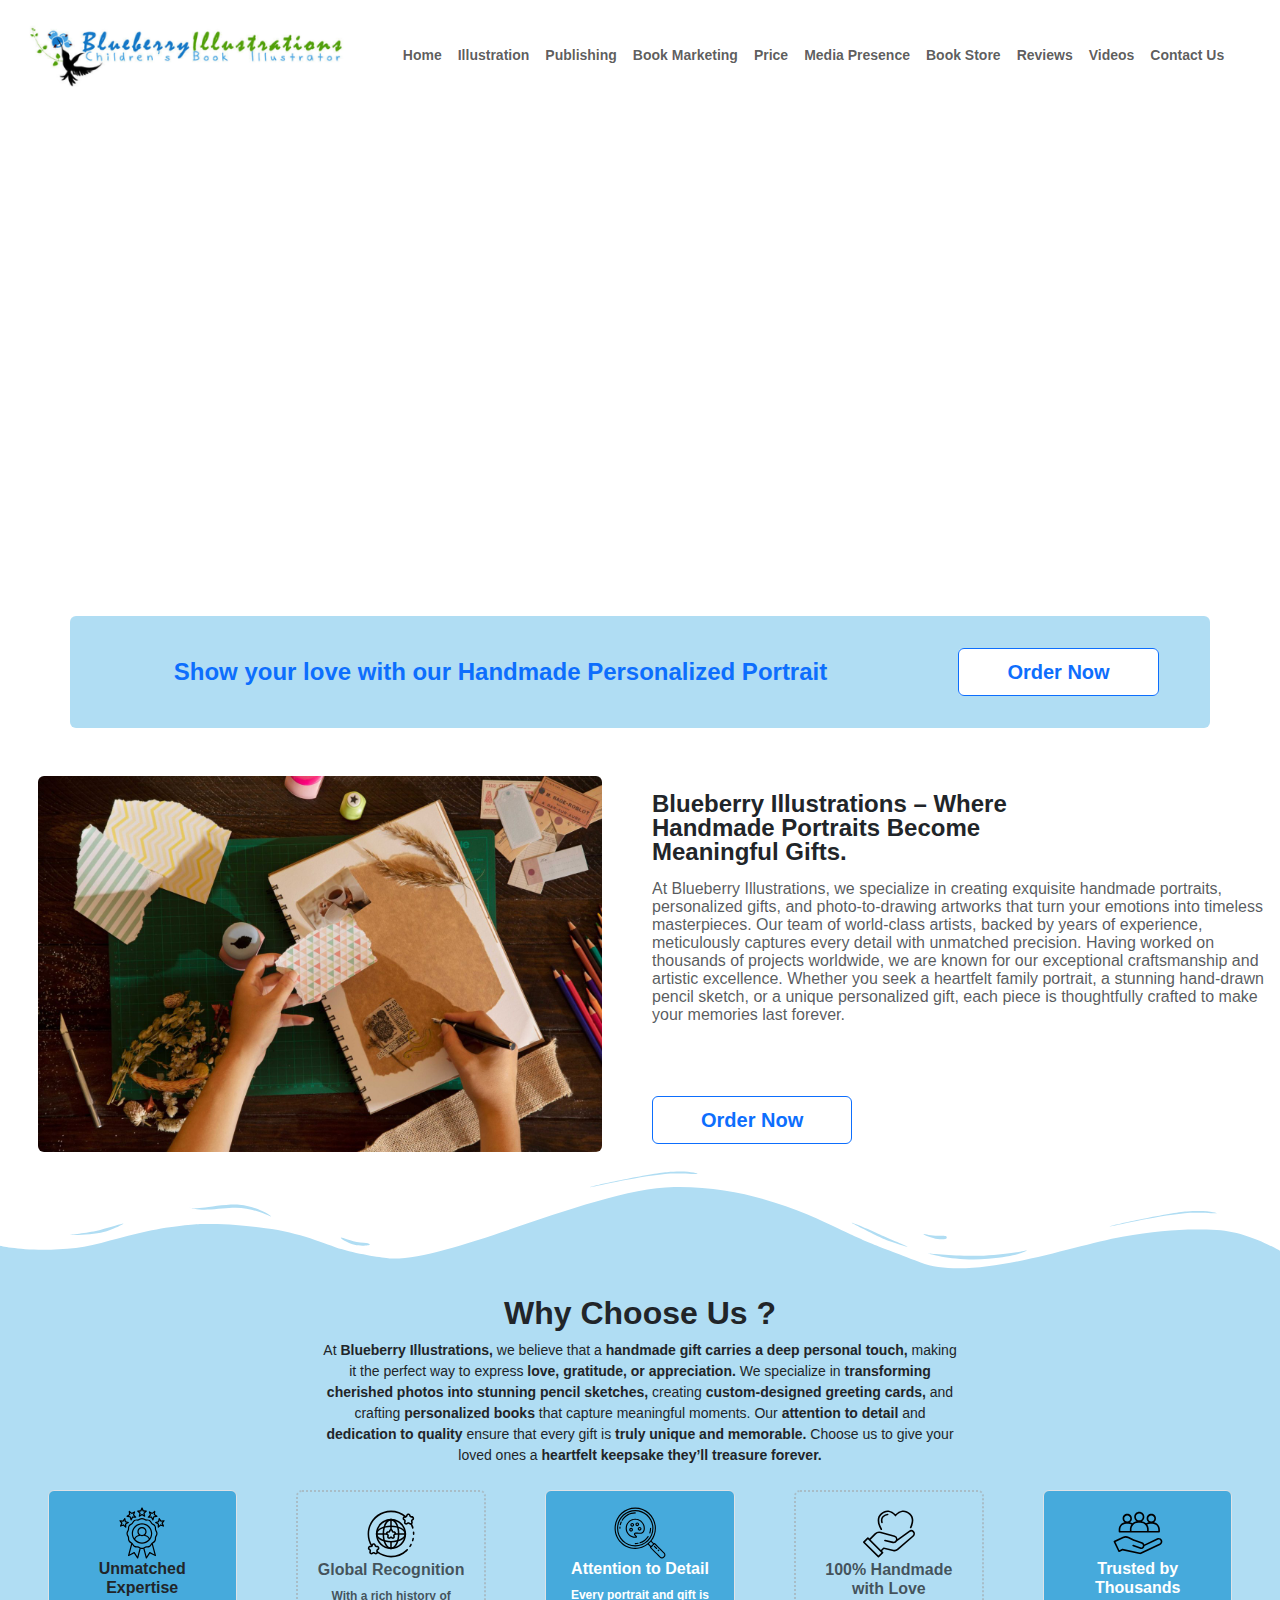
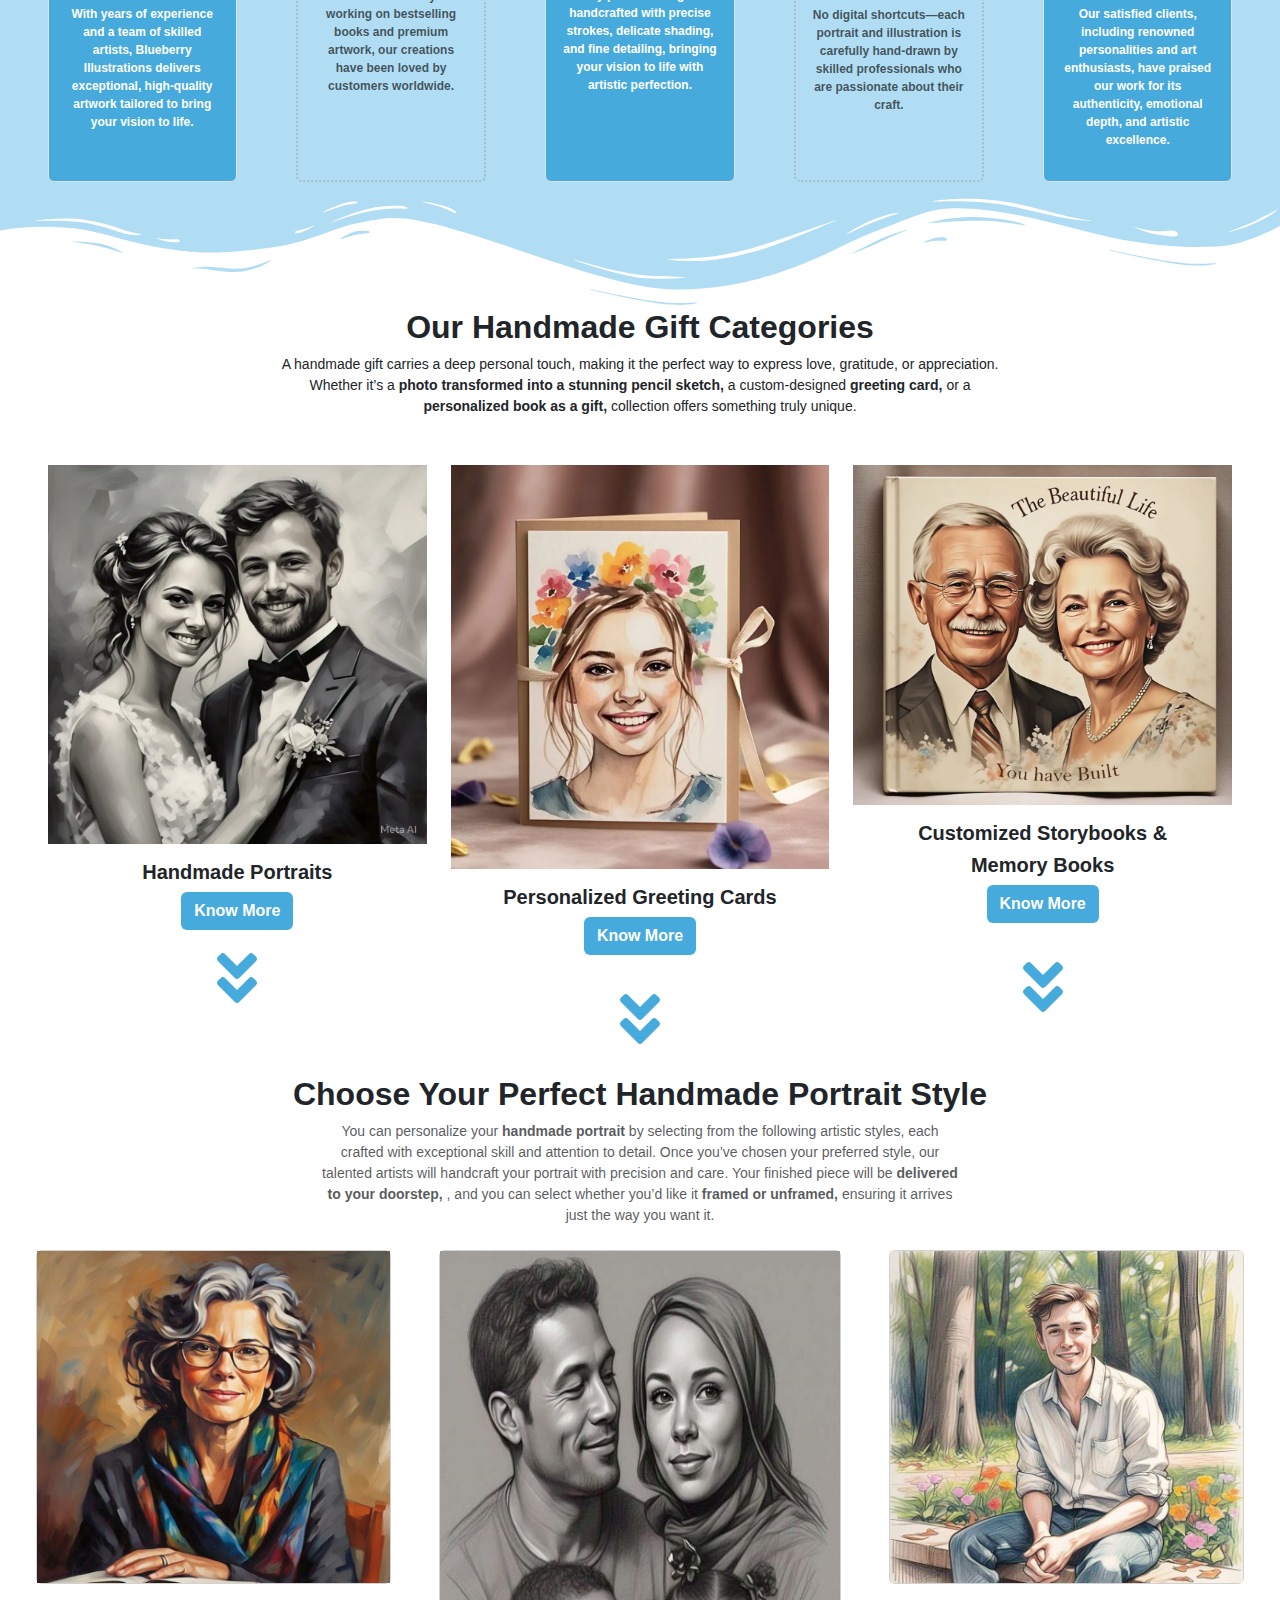
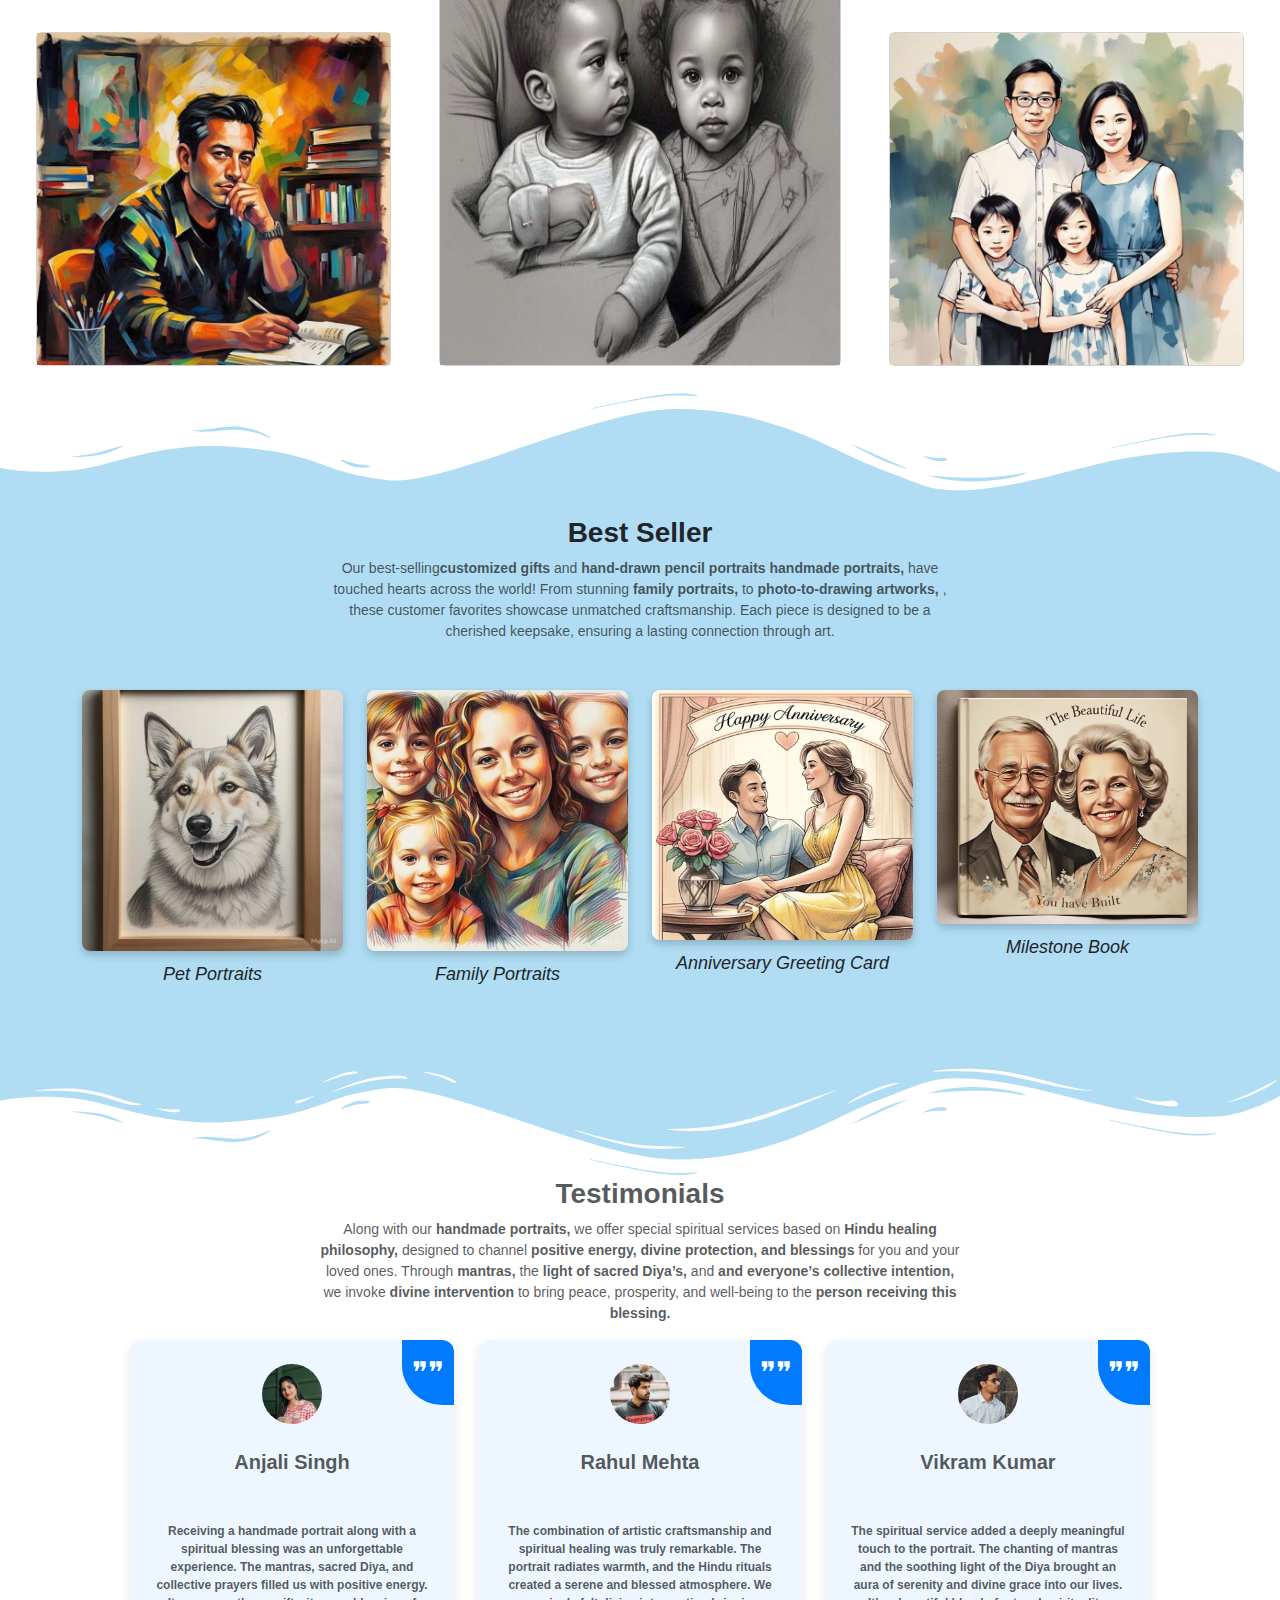
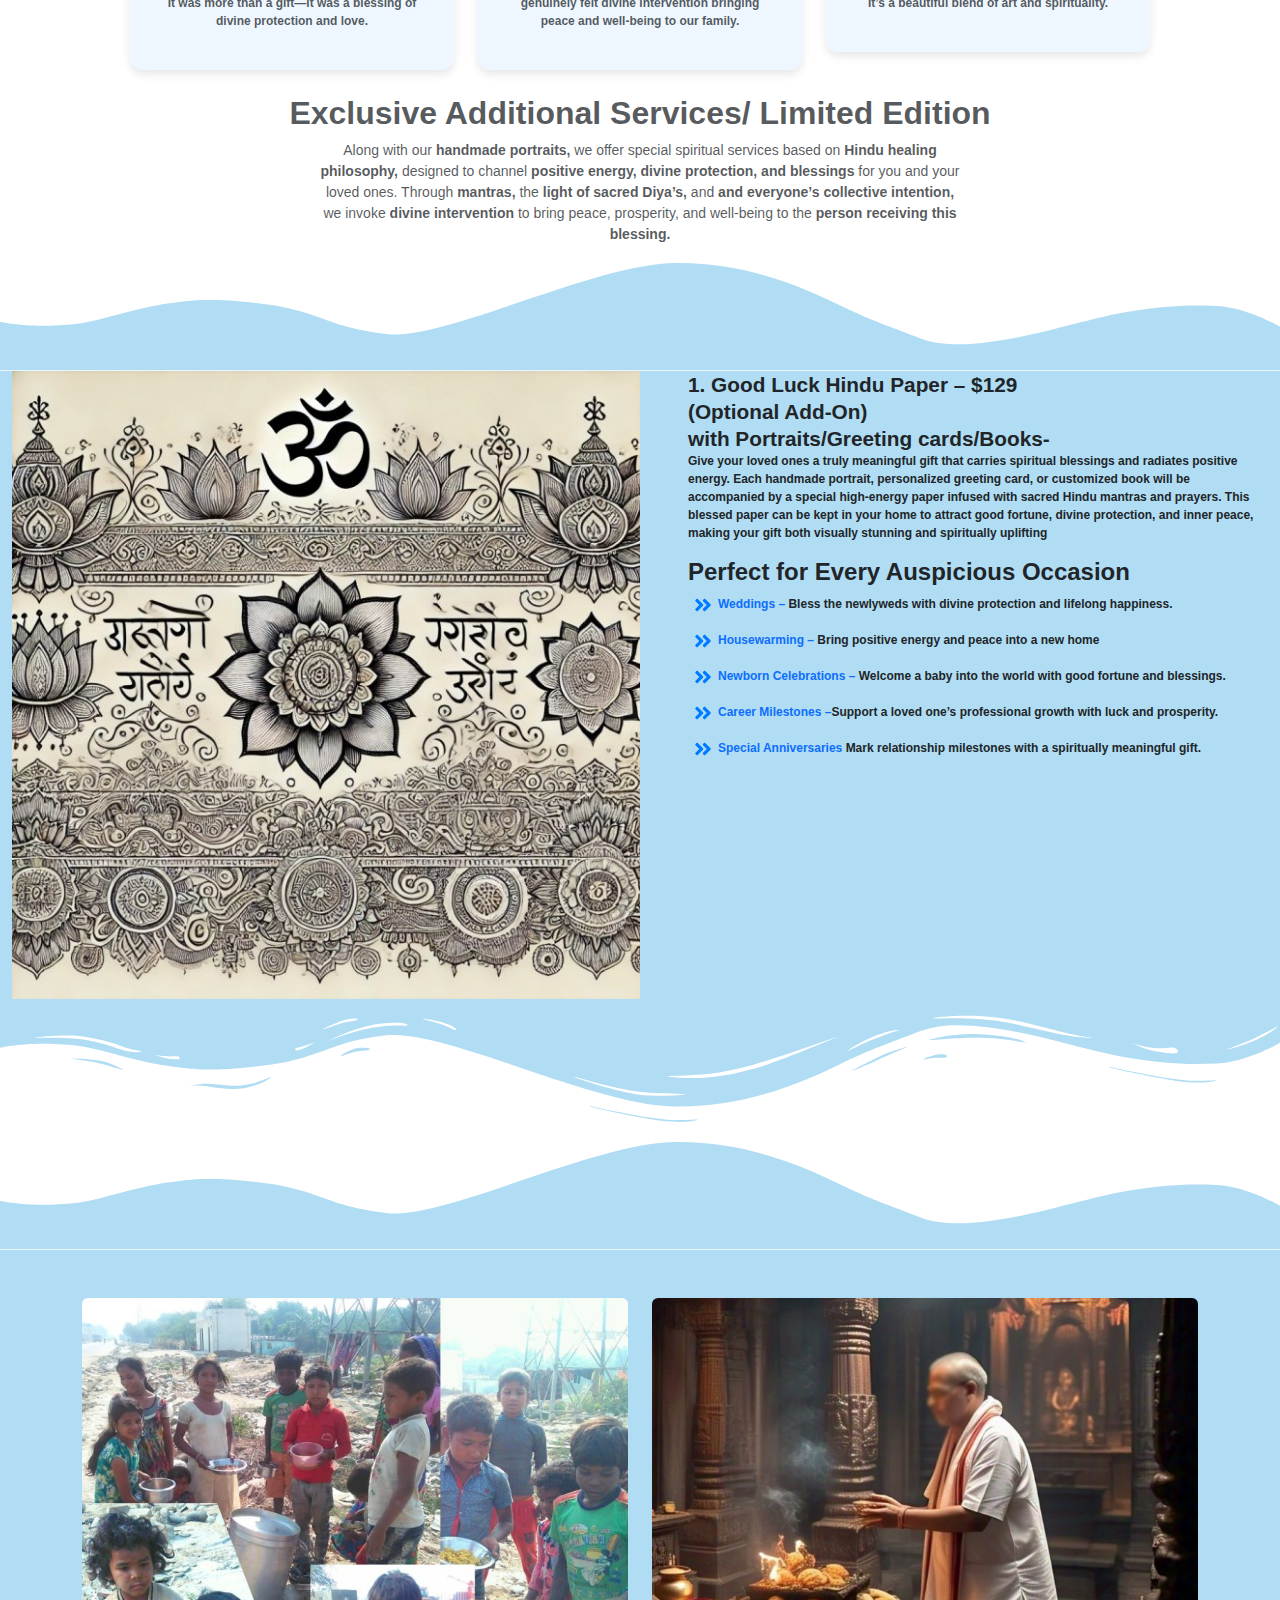
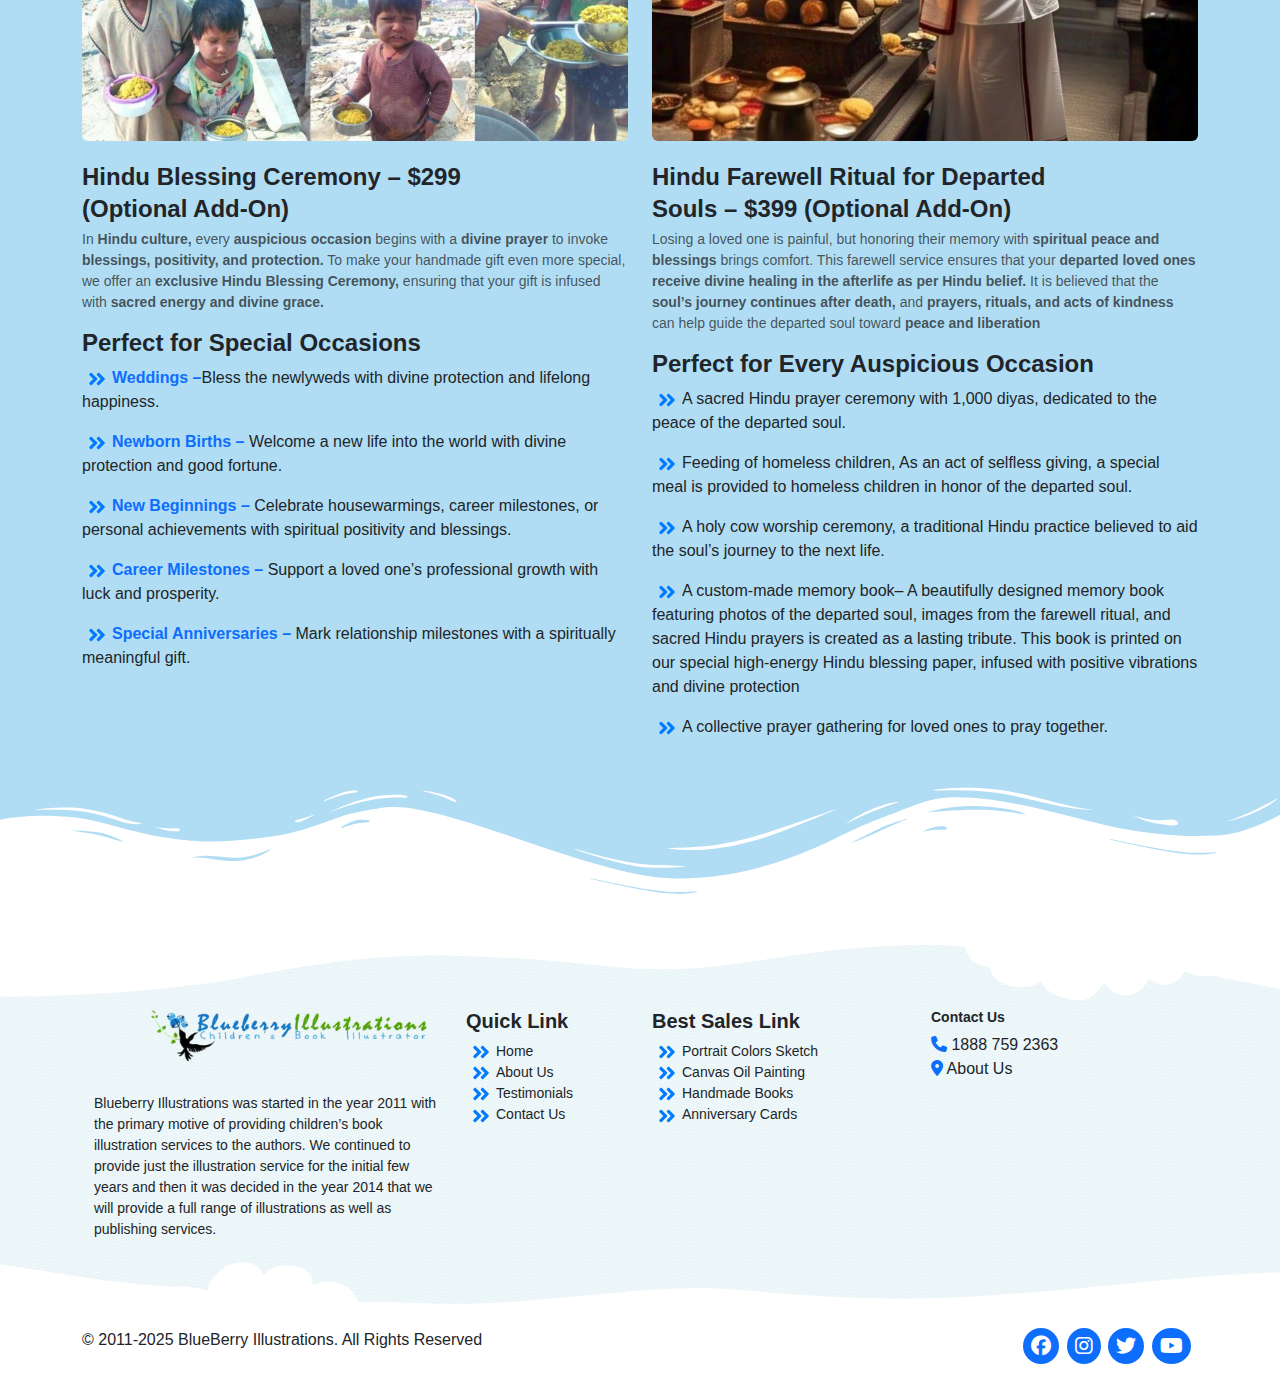
==== index.html @ 6e215ac4 "Initial lastest commit" ====
<!DOCTYPE html>
<html lang="en">

<head>
    <meta charset="UTF-8">
    <meta name="viewport" content="width=device-width, initial-scale=1.0">
    <title>Responsive Navbar & Sidebar</title>

    <!-- Bootstrap CSS -->
    <link rel="stylesheet" href="style.css">
    <link href="https://cdn.jsdelivr.net/npm/bootstrap@5.3.0/dist/css/bootstrap.min.css" rel="stylesheet">
    <link rel="stylesheet" href="https://cdnjs.cloudflare.com/ajax/libs/font-awesome/6.7.2/css/all.min.css">
    <style>
        .logo {
            width: 27%;
            height: auto;
        }

        @media (max-width: 768px) {
            .logo {
                width: 180px;
                /* Smaller Logo for Mobile */
            }
        }
    </style>
</head>

<body>

    <header>
        <!-- Navbar -->
        <nav class="navbar navbar-expand-lg navbar-light">
            <div class="container-fluid">
                <!-- Sidebar Toggle Button for Mobile -->
                <button class="btn  d-lg-none" type="button" data-bs-toggle="offcanvas"
                    data-bs-target="#sidebar">
                    <i class="fas fa-bars"></i>
                </button>

                <!-- Logo -->
                <img src="./buleberryimage/logo-normal.png" class="logo ms-2" alt="Logo">

                <!-- Navbar Items (Desktop) -->
                <div class="collapse navbar-collapse d-flex justify-content-evenly d-none ">
                    <ul class="navbar-nav">
                        <li class="nav-item"><a class="nav-link" href="#">Home</a></li>
                        <li class="nav-item"><a class="nav-link" href="#">Illustration</a></li>
                        <li class="nav-item"><a class="nav-link" href="#">Publishing</a></li>
                        <li class="nav-item"><a class="nav-link" href="#">Book Marketing</a></li>
                        <li class="nav-item"><a class="nav-link" href="#">Price</a></li>
                        <li class="nav-item"><a class="nav-link" href="#">Media Presence</a></li>
                        <li class="nav-item"><a class="nav-link" href="#">Book Store</a></li>
                        <li class="nav-item"><a class="nav-link" href="#">Reviews</a></li>
                        <li class="nav-item"><a class="nav-link" href="#">Videos</a></li>
                        <li class="nav-item"><a class="nav-link" href="#">Contact Us</a></li>
                    </ul>
                </div>
            </div>
        </nav>
    </header>

    <!-- Offcanvas Sidebar (Mobile) -->
    <div class="offcanvas offcanvas-start" tabindex="-1" id="sidebar">
        <div class="offcanvas-header">
            <h5 class="offcanvas-title">Menu</h5>
            <button type="button" class="btn-close" data-bs-dismiss="offcanvas"></button>
        </div>
        <div class="offcanvas-body 
        ">
            <ul class="navbar-nav rtyui">
                <li class="nav-item"><a class="nav-link" href="#">Home</a></li>
                <li class="nav-item"><a class="nav-link" href="#">Illustration</a></li>
                <li class="nav-item"><a class="nav-link" href="#">Publishing</a></li>
                <li class="nav-item"><a class="nav-link" href="#">Book Marketing</a></li>
                <li class="nav-item"><a class="nav-link" href="#">Price</a></li>
                <li class="nav-item"><a class="nav-link" href="#">Media Presence</a></li>
                <li class="nav-item"><a class="nav-link" href="#">Book Store</a></li>
                <li class="nav-item"><a class="nav-link" href="#">Reviews</a></li>
                <li class="nav-item"><a class="nav-link" href="#">Videos</a></li>
                <li class="nav-item"><a class="nav-link" href="#">Contact Us</a></li>
            </ul>
        </div>
    </div>
    <section class="videosectionbanner">
        <div class="container videoheight">
            <div class="row justify-content-center h-100">
                <div class="col-lg-10 ">
                    <iframe src="https://www.youtube.com/embed/0H2rdPV2u3o?si=puuB537MhxuRt3Rh"
                        class="w-100 h-100 roundedtop" frameborder="0" allowfullscreen>
                    </iframe>
                </div>
            </div>
        </div>
    </section>
    <section class="Personalized container rounded ">
        <div class="container Personalized rounded  mt-4">
            <div class="row  py-3">
                <div class="col-lg-9 d-flex justify-content-center align-items-center text-primary  py-3 ">
                    <span class="text-start  fw-bold">
                        Show your love with our Handmade Personalized Portrait
                    </span>
                </div>
                <div class="col-lg-3 d-flex justify-content-center py-3 align-items-center">
                    <span class="bg-white rounded">
                        <button type="button" class="btn btn-outline-primary  px-5 py-2 fw-bold fs-5">Order
                            Now</button>

                    </span>
                </div>
            </div>

        </div>
    </section>

    <section class="Blueberry Illustrations ">
        <div class="container-fluid pt-5">
            <div class=" mb-3">
                <div class="row ">
                    <div class="col-md-6 Blueberryheight d-flex justify-content-center">
                        <div class="col-lg-11"><img
                                src="./buleberryimage/person-scrapbooking-home-1-scaled-1-1536x1024.jpg"
                                class="img-fluid h-100 rounded" alt="..."></div>

                    </div>
                    <div class="col-md-6 col-sm-12 Blueberryheight Blueberryheightsec position-relative">
                        <div class="card-body pt-3 ">
                            <section class="Blueberrytext">Blueberry Illustrations – Where</section>
                            <section class="Blueberrytext"> Handmade Portraits Become </section>
                            <section class="Blueberrytext">Meaningful Gifts.</section>
                            <p class="card-text Blueberryparghap  text-muted pt-3">At Blueberry Illustrations, we
                                specialize in
                                creating exquisite handmade portraits, personalized
                                gifts,
                                and photo-to-drawing artworks that turn your emotions into timeless masterpieces. Our
                                team of
                                world-class artists,
                                backed by years of experience, meticulously captures every detail with unmatched
                                precision.
                                Having worked on thousands
                                of projects worldwide, we are known for our exceptional craftsmanship and artistic
                                excellence.
                                Whether you seek a heartfelt
                                family portrait, a stunning hand-drawn pencil sketch, or a unique personalized gift,
                                each piece
                                is thoughtfully crafted to
                                make your memories last forever.</p>
                            <span> <button type="button"
                                    class="btn btn-outline-primary  px-5 py-2 fw-bold fs-5 position-absolute bottom-0 text-nowrap mb-2">Order
                                    Now</button></span>


                        </div>
                    </div>
                </div>
            </div>
        </div>
    </section>
    <div>


        <svg class="position-relative " xmlns="http://www.w3.org/2000/svg" viewBox="0 0 283.5 27.8"
            preserveAspectRatio="none" style="transform: scaleY(-1); top: 1;">
            <path class="elementor-shape-fill "
                d="M283.5,9.7c0,0-7.3,4.3-14,4.6c-6.8,0.3-12.6,0-20.9-1.5c-11.3-2-33.1-10.1-44.7-5.7s-12.1,4.6-18,7.4c-6.6,3.2-20,9.6-36.6,9.3C131.6,23.5,99.5,7.2,86.3,8c-1.4,0.1-6.6,0.8-10.5,2c-3.8,1.2-9.4,3.8-17,4.7c-3.2,0.4-8.3,1.1-14.2,0.9c-1.5-0.1-6.3-0.4-12-1.6c-5.7-1.2-11-3.1-15.8-3.7C6.5,9.2,0,10.8,0,10.8V0h283.5V9.7z">
            </path>

            <path class="elementor-shape-fill"
                d="M269.6,18c-0.1-0.1-4.6,0.3-7.2,0c-7.3-0.7-17-3.2-16.6-2.9c0.4,0.3,13.7,3.1,17,3.3	C267.7,18.8,269.7,18,269.6,18z">
            </path>
            <path class="elementor-shape-fill"
                d="M227.4,9.8c-0.2-0.1-4.5-1-9.5-1.2c-5-0.2-12.7,0.6-12.3,0.5c0.3-0.1,5.9-1.8,13.3-1.2	S227.6,9.9,227.4,9.8z">
            </path>
            <path class="elementor-shape-fill"
                d="M204.5,13.4c-0.1-0.1,2-1,3.2-1.1c1.2-0.1,2,0,2,0.3c0,0.3-0.1,0.5-1.6,0.4	C206.4,12.9,204.6,13.5,204.5,13.4z">
            </path>
            <path class="elementor-shape-fill"
                d="M201,10.6c0-0.1-4.4,1.2-6.3,2.2c-1.9,0.9-6.2,3.1-6.1,3.1c0.1,0.1,4.2-1.6,6.3-2.6	S201,10.7,201,10.6z">
            </path>
            <path class="elementor-shape-fill"
                d="M154.5,26.7c-0.1-0.1-4.6,0.3-7.2,0c-7.3-0.7-17-3.2-16.6-2.9c0.4,0.3,13.7,3.1,17,3.3	C152.6,27.5,154.6,26.8,154.5,26.7z">
            </path>
            <path class="elementor-shape-fill"
                d="M41.9,19.3c0,0,1.2-0.3,2.9-0.1c1.7,0.2,5.8,0.9,8.2,0.7c4.2-0.4,7.4-2.7,7-2.6	c-0.4,0-4.3,2.2-8.6,1.9c-1.8-0.1-5.1-0.5-6.7-0.4S41.9,19.3,41.9,19.3z">
            </path>
            <path class="elementor-shape-fill"
                d="M75.5,12.6c0.2,0.1,2-0.8,4.3-1.1c2.3-0.2,2.1-0.3,2.1-0.5c0-0.1-1.8-0.4-3.4,0	C76.9,11.5,75.3,12.5,75.5,12.6z">
            </path>
            <path class="elementor-shape-fill"
                d="M15.6,13.2c0-0.1,4.3,0,6.7,0.5c2.4,0.5,5,1.9,5,2c0,0.1-2.7-0.8-5.1-1.4	C19.9,13.7,15.7,13.3,15.6,13.2z">
            </path>
        </svg>
        <section class=" whychoosebackend m-0" style="background-color: #B0DDF3;">



            <div class=" ">
                <div class="justify-content-center">
                    <h2 class="fw-bold text-center ">
                        Why Choose Us ?
                    </h2>
                    <div class=" text-center d-flex justify-content-center">
                        <div class="col-lg-6 textsizee">
                            At <strong>Blueberry Illustrations,</strong> we believe that a <strong>handmade gift
                                carries
                                a
                                deep
                                personal touch,</strong> making it the
                            perfect way to express <strong>
                                love, gratitude, or appreciation.
                            </strong> We specialize in <strong>transforming cherished photos into stunning pencil
                                sketches,</strong>
                            creating <strong>
                                custom-designed greeting cards,
                            </strong> and crafting <strong>
                                personalized books
                            </strong>
                            that capture meaningful moments. Our <strong>
                                attention to detail
                            </strong>and <strong>
                                dedication to quality
                            </strong> ensure that every
                            gift is
                            <strong>
                                truly unique and memorable.
                            </strong> Choose us to give your loved ones a <strong>
                                heartfelt keepsake they’ll
                                treasure forever.
                            </strong>
                        </div>
                    </div>

                </div>
            </div>

            <div class="container-fluid m-0">
                <div class="row justify-content-evenly text-center">
                    <div class="col-lg-2 col-md-4 mt-4 col-sm-6">
                        <div class="border  p-3 unmatched  rounded w-100 h-100">
                            <div class="d-flex justify-content-center">
                                <svg xmlns="http://www.w3.org/2000/svg" id="fi_14535831" width="52" height="52"
                                    viewBox="0 0 512 512" data-name="Layer 1">
                                    <path
                                        d="m394.485 211.77c.851-9.629-1.264-19.157-6.112-27.555s-12.044-14.993-20.807-19.071c-7.379-3.435-12.635-8.691-16.069-16.07-4.079-8.763-10.674-15.958-19.071-20.806s-17.926-6.965-27.555-6.113c-8.1.715-15.287-1.208-21.952-5.882-7.915-5.549-17.223-8.483-26.919-8.483s-19.004 2.934-26.919 8.483c-6.662 4.672-13.842 6.595-21.95 5.882-9.632-.85-19.158 1.265-27.556 6.112-8.396 4.848-14.992 12.043-19.071 20.807-3.435 7.378-8.69 12.635-16.069 16.069-8.763 4.079-15.957 10.673-20.807 19.072-4.848 8.396-6.962 17.924-6.112 27.554.715 8.107-1.209 15.288-5.882 21.951-5.55 7.913-8.483 17.221-8.483 26.92s2.934 19.004 8.483 26.919c4.673 6.664 6.597 13.844 5.882 21.952-.85 9.63 1.265 19.158 6.112 27.554 4.85 8.398 12.044 14.993 20.807 19.071 1.893.881 3.641 1.886 5.259 3.012l-31.484 117.503c-.616 2.301.187 4.749 2.047 6.237s4.425 1.734 6.534.63l50.468-26.449 30.48 48.14c1.11 1.753 3.033 2.79 5.068 2.79.3 0 .603-.022.905-.069 2.355-.359 4.274-2.077 4.892-4.378l24.606-91.829c4.124 1.165 8.417 1.767 12.791 1.767s8.667-.602 12.791-1.767l24.605 91.829c.617 2.301 2.536 4.02 4.892 4.378.303.046.605.069.905.069 2.035 0 3.958-1.037 5.068-2.79l30.481-48.14 50.468 26.449c2.108 1.105 4.674.859 6.534-.63s2.663-3.937 2.047-6.237l-31.484-117.503c1.619-1.126 3.367-2.131 5.26-3.012 8.762-4.079 15.956-10.673 20.806-19.071 4.849-8.398 6.963-17.926 6.112-27.554-.715-8.108 1.209-15.288 5.882-21.951 5.551-7.914 8.484-17.223 8.484-26.92s-2.934-19.006-8.484-26.919c-4.673-6.664-6.597-13.844-5.882-21.951zm-183.931 275.456-26.116-41.247c-1.671-2.639-5.086-3.553-7.854-2.104l-43.241 22.662 25.92-96.737c.434.779.853 1.575 1.24 2.408 4.079 8.763 10.674 15.958 19.071 20.806 8.397 4.847 17.915 6.964 27.556 6.112 8.111-.713 15.287 1.209 21.951 5.882.975.684 1.972 1.327 2.987 1.93l-21.513 80.288zm124.861-43.351c-2.767-1.45-6.183-.534-7.854 2.104l-26.117 41.247-21.512-80.288c1.015-.604 2.012-1.247 2.987-1.931 6.665-4.674 13.848-6.595 21.952-5.882 9.632.85 19.157-1.265 27.555-6.113 8.397-4.848 14.991-12.043 19.071-20.807.387-.832.806-1.629 1.24-2.407l25.92 96.738-43.241-22.662zm55.127-163.205c-6.364 9.075-8.984 18.854-8.011 29.896.632 7.159-.941 14.248-4.552 20.5-3.609 6.251-8.962 11.159-15.478 14.192-10.05 4.678-17.208 11.836-21.885 21.884-3.034 6.517-7.941 11.87-14.192 15.479-6.252 3.608-13.343 5.181-20.5 4.552-11.042-.975-20.82 1.646-29.896 8.01-5.886 4.127-12.812 6.309-20.03 6.309s-14.145-2.182-20.029-6.308c-7.849-5.505-16.225-8.208-25.488-8.208-1.446 0-2.915.066-4.407.198-7.157.63-14.249-.943-20.501-4.551-6.251-3.61-11.159-8.962-14.192-15.478-4.677-10.049-11.835-17.208-21.884-21.885-6.517-3.033-11.869-7.941-15.479-14.192-3.609-6.25-5.183-13.339-4.552-20.5.974-11.042-1.646-20.82-8.01-29.895-4.127-5.886-6.309-12.812-6.309-20.03s2.181-14.146 6.308-20.03c6.364-9.075 8.984-18.854 8.011-29.895-.631-7.161.942-14.25 4.552-20.5 3.609-6.252 8.962-11.16 15.478-14.193 10.049-4.677 17.208-11.835 21.885-21.884 3.034-6.518 7.941-11.87 14.192-15.479 6.252-3.608 13.344-5.182 20.501-4.552 11.045.978 20.821-1.647 29.895-8.011 5.886-4.127 12.812-6.308 20.03-6.308s14.145 2.181 20.029 6.308c9.075 6.365 18.848 8.988 29.896 8.011 7.156-.633 14.248.942 20.5 4.552 6.251 3.609 11.159 8.961 14.192 15.478 4.677 10.048 11.835 17.208 21.884 21.885 6.517 3.033 11.869 7.941 15.479 14.192s5.184 13.34 4.552 20.5c-.974 11.041 1.646 20.82 8.011 29.896 4.127 5.885 6.309 12.811 6.309 20.029s-2.182 14.145-6.309 20.03zm-134.543-120.691c-55.505 0-100.662 45.157-100.662 100.662s45.157 100.662 100.662 100.662 100.662-45.157 100.662-100.662-45.157-100.662-100.662-100.662zm0 189.324c-26.733 0-50.741-11.893-67.01-30.665 3.968-17.399 21.885-30.111 48.714-34.443 5.595 2.497 11.784 3.897 18.296 3.897s12.701-1.4 18.296-3.897c26.828 4.332 44.745 17.044 48.714 34.443-16.27 18.772-40.277 30.665-67.01 30.665zm0-73.21c-18.227 0-33.056-14.828-33.056-33.055s14.829-33.055 33.056-33.055 33.055 14.828 33.055 33.055-14.828 33.055-33.055 33.055zm75.609 30.806c-7.011-15.004-22.374-26.299-43.729-32.056 8.136-8.155 13.174-19.402 13.174-31.804 0-24.843-20.212-45.055-45.055-45.055s-45.056 20.211-45.056 45.055c0 12.402 5.038 23.649 13.174 31.804-21.355 5.757-36.718 17.052-43.728 32.056-8.274-13.475-13.052-29.318-13.052-46.257 0-48.889 39.773-88.662 88.662-88.662s88.662 39.773 88.662 88.662c0 16.939-4.778 32.782-13.053 46.258zm-121.845-261.539 20.676 17.489-6.447 26.302c-.58 2.367.329 4.85 2.301 6.282 1.972 1.433 4.615 1.528 6.686.247l23.022-14.259 23.022 14.259c.971.601 2.065.899 3.159.899 1.24 0 2.479-.384 3.526-1.146 1.972-1.433 2.881-3.916 2.301-6.282l-6.447-26.302 20.677-17.489c1.86-1.574 2.584-4.117 1.831-6.435s-2.833-3.95-5.264-4.129l-27.007-1.997-10.245-25.068c-.922-2.256-3.116-3.73-5.554-3.73s-4.632 1.475-5.554 3.73l-10.244 25.068-27.007 1.997c-2.431.179-4.511 1.812-5.264 4.129s-.029 4.861 1.831 6.435zm35.03-.868c2.271-.167 4.251-1.606 5.111-3.714l6.096-14.917 6.097 14.917c.861 2.108 2.841 3.546 5.111 3.714l16.07 1.188-12.304 10.407c-1.738 1.471-2.494 3.798-1.952 6.009l3.836 15.651-13.699-8.484c-.968-.6-2.063-.899-3.159-.899s-2.191.3-3.159.899l-13.699 8.484 3.836-15.651c.542-2.211-.214-4.539-1.952-6.009l-12.303-10.407zm-136.477 52.829 26.65 4.808 7.568 26.002c.681 2.34 2.71 4.036 5.134 4.291.211.022.42.033.629.033 2.191 0 4.232-1.202 5.284-3.162l12.809-23.861 27.068.838c2.429.073 4.676-1.33 5.667-3.557s.537-4.832-1.149-6.591l-18.734-19.554 9.161-25.484c.824-2.293.18-4.858-1.632-6.489s-4.431-2.003-6.623-.944l-24.388 11.775-21.406-16.587c-1.925-1.492-4.562-1.672-6.675-.453-2.11 1.218-3.274 3.593-2.944 6.007l3.663 26.832-22.392 15.232c-2.015 1.371-3.001 3.825-2.494 6.208s2.405 4.224 4.804 4.657zm29.904-18.267c1.883-1.281 2.878-3.517 2.569-5.772l-2.18-15.966 12.738 9.87c1.8 1.394 4.234 1.65 6.283.661l14.512-7.007-5.451 15.165c-.77 2.143-.261 4.537 1.314 6.181l11.147 11.636-16.106-.499c-2.257-.066-4.396 1.153-5.472 3.159l-7.622 14.199-4.504-15.473c-.636-2.186-2.455-3.824-4.695-4.228l-15.858-2.861 13.324-9.064zm-13.568 79.168c2.147-1.153 3.384-3.49 3.129-5.914s-1.95-4.453-4.29-5.134l-26.002-7.568-4.809-26.65c-.433-2.398-2.272-4.297-4.657-4.803-2.382-.507-4.837.479-6.208 2.494l-15.231 22.391-26.833-3.663c-2.42-.329-4.79.834-6.008 2.945-1.219 2.111-1.039 4.749.454 6.675l16.588 21.406-11.775 24.387c-1.06 2.195-.687 4.812.944 6.624s4.195 2.455 6.488 1.631l25.484-9.161 19.556 18.735c1.14 1.092 2.635 1.667 4.151 1.667.824 0 1.655-.17 2.439-.519 2.227-.992 3.632-3.231 3.557-5.667l-.838-27.068 23.86-12.808zm-32.811 3.993c-2.006 1.077-3.229 3.197-3.159 5.472l.499 16.106-11.637-11.148c-1.136-1.088-2.63-1.667-4.151-1.667-.681 0-1.366.116-2.028.354l-15.165 5.451 7.007-14.511c.989-2.05.734-4.484-.661-6.284l-9.87-12.737 15.967 2.179c2.253.308 4.492-.688 5.772-2.57l9.063-13.323 2.861 15.858c.404 2.24 2.042 4.059 4.228 4.695l15.473 4.503-14.198 7.622zm226.7-55.946 27.067-.838 12.809 23.861c1.052 1.96 3.092 3.162 5.284 3.162.209 0 .419-.011.629-.033 2.424-.255 4.453-1.951 5.134-4.291l7.568-26.002 26.65-4.808c2.398-.433 4.297-2.273 4.804-4.657s-.479-4.837-2.494-6.208l-22.391-15.232 3.662-26.832c.33-2.415-.834-4.789-2.944-6.008-2.11-1.218-4.749-1.039-6.675.454l-21.406 16.587-24.388-11.775c-2.192-1.059-4.813-.687-6.623.944-1.812 1.631-2.456 4.195-1.632 6.489l9.162 25.484-18.734 19.554c-1.687 1.76-2.141 4.365-1.149 6.591.99 2.226 3.205 3.619 5.667 3.557zm26.767-30.265-5.452-15.165 14.512 7.007c2.052.99 4.485.733 6.283-.661l12.738-9.871-2.18 15.966c-.308 2.256.688 4.492 2.57 5.772l13.323 9.064-15.858 2.861c-2.24.404-4.06 2.042-4.695 4.228l-4.504 15.473-7.621-14.198c-1.047-1.951-3.081-3.162-5.285-3.162-.062 0-.124 0-.187.003l-16.106.499 11.147-11.636c1.575-1.644 2.084-4.038 1.314-6.181zm132.948 56.315c-1.219-2.111-3.597-3.274-6.008-2.945l-26.832 3.663-15.232-22.391c-1.371-2.015-3.829-3-6.208-2.494-2.385.507-4.225 2.405-4.657 4.803l-4.809 26.65-26.002 7.568c-2.34.681-4.035 2.71-4.29 5.134s.981 4.761 3.129 5.914l23.86 12.808-.838 27.068c-.075 2.436 1.33 4.675 3.557 5.667.784.349 1.614.519 2.439.519 1.517 0 3.012-.575 4.151-1.667l19.556-18.735 25.484 9.161c2.292.825 4.857.18 6.488-1.631s2.004-4.429.944-6.624l-11.775-24.387 16.588-21.406c1.493-1.927 1.673-4.564.454-6.675zm-29.464 29.952 7.007 14.511-15.165-5.451c-2.143-.771-4.535-.262-6.18 1.313l-11.637 11.148.499-16.106c.07-2.275-1.153-4.395-3.159-5.472l-14.198-7.622 15.473-4.503c2.186-.636 3.823-2.455 4.228-4.695l2.861-15.858 9.064 13.324c1.281 1.883 3.522 2.877 5.772 2.57l15.966-2.179-9.87 12.737c-1.396 1.8-1.65 4.234-.661 6.284z">
                                    </path>
                                </svg>
                            </div>
                            <div class="info-card highlight ">
                                <h6 class="fw-bold">Unmatched Expertise</h6>
                                <p class="mt-2 whychoosetextparaghap text-white">With years of experience and a team of
                                    skilled
                                    artists,
                                    Blueberry Illustrations delivers
                                    exceptional, high-quality artwork tailored to bring your vision to life.</p>
                            </div>
                        </div>


                    </div>
                    <div class="col-lg-2 col-md-4 mt-4  text-muted col-sm-6">
                        <div class=" global rounded p-3 h-100">
                            <div class="d-flex justify-content-center">
                                <svg xmlns="http://www.w3.org/2000/svg" id="_x3C_Layer_x3E_" height="52" width="52"
                                    viewBox="0 0 4000 4000">
                                    <path
                                        d="m2000.001 3164.849c-642.323 0-1164.884-522.567-1164.884-1164.864 0-642.298 522.561-1164.858 1164.884-1164.858 642.272 0 1164.838 522.561 1164.838 1164.858 0 642.296-522.566 1164.864-1164.838 1164.864zm0-2211.308c-577.008 0-1046.469 469.437-1046.469 1046.444 0 577.006 469.462 1046.443 1046.469 1046.443 577.006 0 1046.417-469.437 1046.417-1046.443 0-577.007-469.411-1046.444-1046.417-1046.444z">
                                    </path>
                                    <path
                                        d="m2000.001 3164.849c-363.763 0-648.709-511.673-648.709-1164.864 0-653.192 284.946-1164.858 648.709-1164.858 363.718 0 648.657 511.666 648.657 1164.858 0 653.191-284.94 1164.864-648.657 1164.864zm0-2211.308c-287.441 0-530.288 479.221-530.288 1046.444 0 567.222 242.847 1046.443 530.288 1046.443 287.439 0 530.237-479.221 530.237-1046.443 0-567.223-242.798-1046.444-530.237-1046.444z">
                                    </path>
                                    <path
                                        d="m2000.001 2648.667c-653.193 0-1164.884-284.939-1164.884-648.682 0-363.738 511.691-648.658 1164.884-648.658 653.191 0 1164.838 284.921 1164.838 648.658 0 363.743-511.647 648.682-1164.838 648.682zm0-1178.92c-567.249 0-1046.469 242.822-1046.469 530.238 0 287.44 479.221 530.268 1046.469 530.268 567.197 0 1046.417-242.828 1046.417-530.268 0-287.416-479.22-530.238-1046.417-530.238z">
                                    </path>
                                    <path
                                        d="m2000.001 3164.849c-32.702 0-59.211-26.509-59.211-59.21v-516.182c0-32.701 26.509-59.204 59.211-59.204 32.701 0 59.209 26.503 59.209 59.204v516.182c0 32.701-26.508 59.21-59.209 59.21z">
                                    </path>
                                    <path
                                        d="m2000.001 1730.148c-32.702 0-59.211-26.502-59.211-59.21v-776.601c0-32.708 26.509-59.21 59.211-59.21 32.701 0 59.209 26.502 59.209 59.21v776.601c0 32.708-26.508 59.21-59.209 59.21z">
                                    </path>
                                    <path
                                        d="m3105.629 2059.195h-789.927c-32.701 0-59.21-26.503-59.21-59.21 0-32.702 26.509-59.205 59.21-59.205h789.927c32.702 0 59.21 26.503 59.21 59.205 0 32.707-26.509 59.21-59.21 59.21z">
                                    </path>
                                    <path
                                        d="m1676.572 2059.195h-782.245c-32.707 0-59.21-26.503-59.21-59.21 0-32.702 26.503-59.205 59.21-59.205h782.245c32.702 0 59.211 26.503 59.211 59.205 0 32.707-26.509 59.21-59.211 59.21z">
                                    </path>
                                    <path
                                        d="m3167.147 1287.495c-35.29 0-70.629-11.194-101.441-33.581-61.661-44.781-86.268-120.547-62.721-193.009l13.276-40.821c7.259-22.369-.698-46.72-19.754-60.576l-34.648-25.206c-61.655-44.78-86.267-120.522-62.722-192.984 23.547-72.462 87.983-119.294 164.168-119.294h42.879c23.541 0 44.27-15.06 51.577-37.447l13.271-40.846c23.547-72.418 87.983-119.25 164.124-119.25 76.185 0 140.621 46.832 164.161 119.293l13.277 40.733c7.308 22.456 28.031 37.516 51.578 37.516h42.878c76.184 0 140.621 46.832 164.167 119.294 23.541 72.462-1.066 148.204-62.727 192.984l-34.69 25.206c-19.014 13.856-26.97 38.207-19.706 60.601l13.277 40.77c23.546 72.487-1.067 148.254-62.728 193.035-61.705 44.799-141.357 44.73-202.881 0l-34.69-25.212c-19.106-13.875-44.774-13.831-63.788 0l-34.69 25.212c-30.813 22.389-66.102 33.582-101.447 33.582zm-103.842-547.056c-36.542 0-48.709 28.679-51.577 37.466-2.825 8.793-9.853 39.112 19.706 60.602l34.69 25.205c60.689 44.107 85.901 121.657 62.728 192.984l-13.277 40.821c-11.286 34.74 12.253 55.163 19.706 60.594 7.49 5.413 34.136 21.49 63.738 0l34.697-25.206c60.638-44.082 142.192-44.132 202.925 0l34.69 25.206c29.609 21.49 56.205 5.413 63.744 0 7.446-5.431 30.993-25.854 19.706-60.62l-13.276-40.77c-23.172-71.352 2.039-148.902 62.677-193.009l34.741-25.205c29.558-21.49 22.525-51.809 19.706-60.602-2.869-8.786-15.035-37.466-51.578-37.466h-42.878c-75.031 0-141.039-47.948-164.168-119.318l-13.277-40.709c-11.33-34.809-42.323-37.515-51.571-37.515-9.203 0-40.247 2.706-51.534 37.472l-13.277 40.82c-23.122 71.302-89.137 119.25-164.161 119.25z">
                                    </path>
                                    <path
                                        d="m1855.725 2378.9c-32.009 0-64.018-10.152-92.005-30.462-55.925-40.615-78.268-109.329-56.898-175.081l11.381-35.015c5.132-15.777-.462-32.914-13.925-42.673l-29.739-21.602c-55.924-40.639-78.224-109.353-56.854-175.08 21.327-65.734 79.796-108.194 148.903-108.194h36.816c16.564 0 31.18-10.594 36.312-26.366l11.381-35.021c21.327-65.709 79.746-108.194 148.853-108.194 69.113 0 127.581 42.442 148.952 108.175l11.374 35.04c5.138 15.796 19.706 26.366 36.312 26.366h36.824c69.106 0 127.574 42.461 148.902 108.194 21.37 65.726-.973 134.441-56.897 175.055l-29.79 21.651c-13.414 9.734-19.014 26.871-13.881 42.623l11.38 35.04c21.371 65.752-.972 134.466-56.897 175.081-55.83 40.571-128.08 40.639-184.004-.019l-29.796-21.607c-13.414-9.734-31.498-9.759-44.911-.019l-29.789 21.646c-27.936 20.31-59.951 30.462-92.004 30.462zm-89.136-469.693c-25.026 0-33.725 18.459-36.313 26.391-2.544 7.907-6.386 27.937 13.875 42.647l29.746 21.602c55.088 40.06 77.943 110.413 56.897 175.106l-11.381 34.996c-7.726 23.822 7.171 37.791 13.875 42.692 6.803 4.857 24.658 14.753 44.824-.026l29.839-21.645c55.088-39.967 129.053-39.941 184.054.025l29.789 21.602c20.211 14.686 38.071 4.97 44.868.044 6.754-4.902 21.602-18.87 13.875-42.692l-11.375-35.021c-21.046-64.667 1.802-135.021 56.846-175.056l29.833-21.651c20.218-14.686 16.426-34.715 13.882-42.648-2.594-7.932-11.287-26.366-36.311-26.366h-36.824c-68.09 0-127.943-43.502-148.946-108.237l-11.331-34.972c-7.771-23.802-27.987-26.366-36.362-26.366-8.326 0-28.536 2.563-36.262 26.366l-11.381 35.015c-20.996 64.71-80.855 108.194-148.902 108.194z">
                                    </path>
                                    <path
                                        d="m832.803 3575.586c-35.295 0-70.634-11.2-101.44-33.586l-34.691-25.206c-19.063-13.881-44.643-13.881-63.7 0l-34.734 25.206c-61.618 44.78-141.363 44.799-202.974-.019-61.618-44.78-86.224-120.522-62.683-192.966l13.276-40.82c7.265-22.387-.642-46.739-19.706-60.595l-34.69-25.212c-61.661-44.774-86.269-120.522-62.721-192.978 23.54-72.462 87.976-119.3 164.161-119.3h42.878c23.547 0 44.27-15.053 51.578-37.441l13.277-40.827c23.546-72.437 87.983-119.269 164.167-119.269 76.185 0 140.621 46.832 164.162 119.294l13.277 40.821c7.265 22.369 27.987 37.422 51.534 37.422h42.878c76.185 0 140.665 46.813 164.212 119.275 23.541 72.462-1.066 148.228-62.728 193.002l-34.734 25.237c-19.013 13.832-26.926 38.183-19.662 60.551l13.276 40.865c23.498 72.437-1.11 148.185-62.727 192.959-30.807 22.387-66.147 33.587-101.486 33.587zm-168.003-187.689c35.57 0 71.14 11.031 101.484 33.094l34.647 25.212c29.602 21.464 56.298 5.438 63.744 0 7.49-5.432 30.993-25.836 19.706-60.595l-13.276-40.821c-23.173-71.283 1.989-148.858 62.678-192.984l34.784-25.23c29.558-21.464 22.524-51.79 19.662-60.576-2.868-8.786-15.034-37.466-51.578-37.466h-42.878c-75.031 0-141.038-47.949-164.168-119.275l-13.275-40.821c-11.238-34.741-42.28-37.447-51.529-37.447-9.254 0-40.29 2.706-51.578 37.472l-13.276 40.821c-23.13 71.302-89.137 119.25-164.168 119.25h-42.879c-36.542 0-48.709 28.679-51.578 37.466-2.818 8.786-9.853 39.112 19.706 60.594l34.697 25.212c60.689 44.057 85.894 121.633 62.722 192.984l-13.277 40.846c-11.287 34.716 12.217 55.138 19.706 60.545 7.539 5.438 34.049 21.608 63.788.026l34.698-25.212c30.292-22.064 65.862-33.095 101.438-33.095z">
                                    </path>
                                    <path
                                        d="m3184.863 3334.517c-15.864 0-31.729-6.361-43.383-18.92-22.25-23.94-20.866-61.406 3.099-83.68 22.337-20.741 44.125-42.137 65.309-64.062 22.761-23.497 60.227-24.146 83.681-1.434 23.546 22.736 24.195 60.201 1.434 83.723-22.667 23.454-45.934 46.327-69.849 68.552-11.381 10.57-25.854 15.821-40.291 15.821z">
                                    </path>
                                    <path
                                        d="m3456.901 3012.249c-11.15 0-22.431-3.124-32.427-9.69-27.338-17.954-34.971-54.658-17.017-81.99 28.909-44.089 55.966-89.973 80.48-136.393 15.266-28.929 51.161-39.873 80.026-24.72 28.91 15.26 39.966 51.091 24.702 80.002-26.23 49.701-55.233 98.846-86.219 146.052-11.338 17.323-30.257 26.739-49.545 26.739zm208.343-444.113c-5.694 0-11.518-.835-17.305-2.594-31.267-9.547-48.89-42.648-39.318-73.915 15.402-50.492 28.499-102.138 38.949-153.454 6.523-32.015 37.746-52.738 69.799-46.239 32.059 6.522 52.738 37.771 46.214 69.83-11.15 55.02-25.212 110.346-41.725 164.418-7.768 25.51-31.221 41.954-56.614 41.954zm75.4-484.702c-33.401-.368-59.579-27.201-59.211-59.878l.137-23.571c0-44.681-1.802-90.104-5.363-135.022-2.594-32.589 21.739-61.106 54.352-63.694 32.285-2.476 61.15 21.738 63.694 54.352 3.791 48.011 5.737 96.583 5.737 144.363l-.143 24.912c-.368 32.472-26.827 58.538-59.203 58.538z">
                                    </path>
                                    <path
                                        d="m3678.053 1595.819c-25.948 0-49.77-17.23-57.034-43.483-8.138-29.49-17.067-58.606-26.733-87.422-10.458-30.993 6.242-64.58 37.235-74.987 30.993-10.383 64.573 6.248 74.981 37.241 10.408 30.85 19.987 62.098 28.679 93.671 8.699 31.522-9.802 64.13-41.35 72.83-5.277 1.458-10.546 2.15-15.778 2.15z">
                                    </path>
                                    <path
                                        d="m2000.001 3800c-398.69 0-776.608-127.968-1092.909-370.104-25.947-19.886-30.899-57.034-11.013-83.007 19.85-25.879 57.041-30.874 82.989-11.031 295.484 226.172 648.522 345.721 1020.933 345.721 426.114 0 832.574-159.677 1144.578-449.637 23.865-22.25 61.286-20.909 83.674 3.056 22.25 23.958 20.866 61.424-3.099 83.674-333.924 310.382-769.019 481.328-1225.153 481.328z">
                                    </path>
                                    <path
                                        d="m525.47 2984.006c-19.656 0-38.9-9.81-50.187-27.706-180.076-286.468-275.274-617.161-275.274-956.315.001-992.503 807.457-1799.985 1799.992-1799.985 428.521 0 843.812 153.523 1169.46 432.271 24.844 21.277 27.756 58.649 6.479 83.494-21.19 24.838-58.611 27.75-83.45 6.473-304.227-260.402-692.185-403.822-1092.489-403.822-927.219 0-1681.57 754.358-1681.57 1681.57 0 316.818 88.906 625.716 257.139 893.313 17.393 27.682 9.067 64.225-18.639 81.617-9.766 6.153-20.679 9.09-31.461 9.09z">
                                    </path>
                                    <path
                                        d="m3650.396 1505.274c-24.75 0-47.786-15.615-56.111-40.359-25.674-76.303-57.221-151.515-93.671-223.516-14.754-29.191-3.099-64.804 26.091-79.583 29.185-14.804 64.754-3.074 79.558 26.066 39.044 77.083 72.761 157.595 100.237 239.262 10.458 31.018-6.242 64.573-37.234 75.006-6.242 2.1-12.628 3.124-18.87 3.124z">
                                    </path>
                                </svg>
                            </div>
                            <div class=" ">
                                <h6 class="fw-bold">Global Recognition</h6>
                                <p class="whychoosetextparaghap">With a rich history of working on bestselling books and
                                    premium artwork, our creations
                                    have
                                    been loved by customers worldwide.</p>
                            </div>
                        </div>
                    </div>
                    <div class="col-lg-2 col-md-4 mt-4  col-sm-6">
                        <div class="border unmatched  text-white h-100 rounded p-3">
                            <div class="d-flex justify-content-center">
                                <svg xmlns="http://www.w3.org/2000/svg" clip-rule="evenodd" fill-rule="evenodd"
                                    height="52" stroke-linejoin="round" stroke-miterlimit="2" viewBox="0 0 230 230"
                                    width="52">
                                    <path
                                        d="m150.055 166.226 10.263 10.263-.666.665c-.976.977-.976 2.56 0 3.536 0 0 25.721 25.721 42.853 42.853 2.534 2.534 5.97 3.957 9.553 3.957 3.584 0 7.02-1.423 9.554-3.957l1.931-1.931c2.534-2.534 3.957-5.97 3.957-9.554 0-3.583-1.423-7.019-3.957-9.553-17.132-17.132-42.853-42.853-42.853-42.853-.976-.976-2.559-.976-3.536 0l-.665.666-10.263-10.263c12.048-15.496 19.223-34.957 19.223-56.08 0-50.487-40.988-91.475-91.474-91.475-50.487 0-91.475 40.988-91.475 91.475 0 50.486 40.988 91.474 91.475 91.474 21.123 0 40.584-7.175 56.08-19.223zm28.867-1.271 41.085 41.086c1.596 1.596 2.493 3.76 2.493 6.017 0 2.258-.897 4.422-2.493 6.018-.641.642-1.289 1.29-1.931 1.931-1.596 1.596-3.76 2.493-6.018 2.493-2.257 0-4.421-.897-6.017-2.493 0 0-41.086-41.085-41.086-41.085zm20.892 26.487-2.829-2.829c-.976-.975-2.56-.975-3.536 0-.975.976-.975 2.56 0 3.536l2.829 2.829c.976.975 2.56.975 3.536 0 .976-.976.976-2.56 0-3.536zm-9.642-9.642-9.606-9.605c-.975-.976-2.56-.976-3.535 0-.976.975-.976 2.559 0 3.535l9.606 9.606c.975.976 2.559.976 3.535 0s.976-2.56 0-3.536zm-96.197-174.3c47.726 0 86.474 38.748 86.474 86.475 0 47.726-38.748 86.474-86.474 86.474-47.727 0-86.475-38.748-86.475-86.474 0-47.727 38.748-86.475 86.475-86.475zm0 5.91c-44.465 0-80.565 36.1-80.565 80.565s36.1 80.564 80.565 80.564 80.564-36.099 80.564-80.564-36.099-80.565-80.564-80.565zm69.06 140.525c-2.817 3.242-5.858 6.283-9.1 9.1l9.918 9.918 9.1-9.1zm-69.06-135.525c41.705 0 75.564 33.859 75.564 75.565 0 41.705-33.859 75.564-75.564 75.564-41.706 0-75.565-33.859-75.565-75.564 0-41.706 33.859-75.565 75.565-75.565zm12.249 139.693c-3.968.754-8.063 1.149-12.249 1.149-1.38 0-2.5 1.12-2.5 2.5s1.12 2.5 2.5 2.5c4.505 0 8.912-.425 13.183-1.237 1.356-.258 2.247-1.568 1.989-2.923-.258-1.356-1.567-2.247-2.923-1.989zm42.538-28.645c-8.057 12.406-20.21 21.911-34.538 26.588-1.311.428-2.029 1.84-1.601 3.152.429 1.312 1.841 2.029 3.153 1.601 15.423-5.035 28.507-15.264 37.179-28.618.752-1.157.422-2.706-.735-3.458-1.157-.751-2.707-.422-3.458.735zm-54.762-77.958c-23.456 0-42.5 19.044-42.5 42.5s19.044 42.5 42.5 42.5c2.282 0 3.855-.21 4.88-.527 1.27-.393 2.01-1.019 2.449-1.637.633-.894.822-1.925.494-3.1-.23-.824-.831-1.829-1.756-2.891-1.526-1.753-4.105-3.919-5.764-6.167-.886-1.2-1.706-2.396-.579-3.486.165-.16.43-.206.728-.275.66-.154 1.454-.211 2.351-.226 3.266-.053 7.678.491 12.314.627 7.712.226 15.925-.761 21.308-6.278 3.615-3.704 6.075-9.483 6.075-18.54 0-23.456-19.044-42.5-42.5-42.5zm1.897 79.887c-.569.063-1.232.113-1.897.113-20.697 0-37.5-16.803-37.5-37.5s16.803-37.5 37.5-37.5 37.5 16.803 37.5 37.5c0 7.312-1.735 12.057-4.653 15.048-4.416 4.525-11.258 4.958-17.583 4.772-5.582-.164-10.85-.871-14.292-.535-2.137.208-3.732.852-4.725 1.814-2.302 2.227-2.526 4.657-1.614 7.12.673 1.815 2.132 3.689 3.779 5.427 1.095 1.156 2.516 2.689 3.485 3.741zm63.355-37.412c0 7.067-1.125 13.873-3.206 20.249-.428 1.312.289 2.724 1.6 3.153 1.312.428 2.725-.29 3.153-1.601 2.241-6.865 3.453-14.193 3.453-21.801 0-1.38-1.12-2.5-2.5-2.5s-2.5 1.12-2.5 2.5zm-83.671-2.089c-4.627 0-8.383 3.756-8.383 8.383 0 4.626 3.756 8.382 8.383 8.382 4.626 0 8.382-3.756 8.382-8.382 0-4.627-3.756-8.383-8.382-8.383zm37.699-3.918c-4.626 0-8.383 3.756-8.383 8.382s3.757 8.382 8.383 8.382 8.382-3.756 8.382-8.382-3.756-8.382-8.382-8.382zm-37.699 8.918c1.867 0 3.382 1.516 3.382 3.383s-1.515 3.382-3.382 3.382-3.383-1.515-3.383-3.382 1.516-3.383 3.383-3.383zm37.699-3.918c1.867 0 3.382 1.515 3.382 3.382s-1.515 3.382-3.382 3.382-3.383-1.515-3.383-3.382 1.516-3.382 3.383-3.382zm-84.583 1.007c0-1.868.079-3.718.233-5.546.116-1.375-.906-2.585-2.281-2.701s-2.586.906-2.701 2.281c-.166 1.967-.251 3.956-.251 5.966 0 1.379 1.121 2.5 2.5 2.5 1.38 0 2.5-1.121 2.5-2.5zm51.916-23.301c-4.627 0-8.383 3.756-8.383 8.382 0 4.627 3.756 8.383 8.383 8.383 4.626 0 8.382-3.756 8.382-8.383 0-4.626-3.756-8.382-8.382-8.382zm22.286-2.396c-4.627 0-8.383 3.756-8.383 8.382 0 4.627 3.756 8.383 8.383 8.383 4.626 0 8.382-3.756 8.382-8.383 0-4.626-3.756-8.382-8.382-8.382zm-22.286 7.396c1.867 0 3.382 1.516 3.382 3.382 0 1.867-1.515 3.383-3.382 3.383s-3.383-1.516-3.383-3.383c0-1.866 1.516-3.382 3.383-3.382zm-50.164 3.225c.937-3.955 2.233-7.771 3.854-11.412.561-1.26-.007-2.739-1.268-3.3-1.26-.561-2.739.007-3.3 1.268-1.746 3.921-3.142 8.032-4.151 12.292-.318 1.343.514 2.691 1.857 3.009 1.342.318 2.691-.514 3.008-1.857zm72.45-5.621c1.867 0 3.382 1.516 3.382 3.382 0 1.867-1.515 3.383-3.382 3.383s-3.383-1.516-3.383-3.383c0-1.866 1.516-3.382 3.383-3.382zm-64.462-13.604c11.512-18.585 32.089-30.977 55.538-30.977 1.379 0 2.5-1.12 2.5-2.5 0-1.379-1.121-2.5-2.5-2.5-25.243 0-47.396 13.337-59.788 33.344-.727 1.173-.364 2.715.809 3.442 1.173.726 2.715.364 3.441-.809z">
                                    </path>
                                </svg>
                            </div>
                            <div class="info-card highlight whychoosetextparaghap">

                                <h6 class="fw-bold">Attention to Detail</h6>
                                <p>Every portrait and gift is handcrafted with precise strokes, delicate shading, and
                                    fine
                                    detailing, bringing your vision to life with artistic perfection.</p>
                            </div>
                        </div>
                    </div>
                    <div class="col-lg-2 col-md-4 mt-4 text-muted  col-sm-6">
                        <div class=" HandmadewithLove  h-100 rounded p-3">
                            <div class="d-flex justify-content-center">
                                <svg xmlns="http://www.w3.org/2000/svg" viewBox="0 0 64 64" width="52" height="52">
                                    <g id="Love-2" data-name="Love">
                                        <path
                                            d="M22.521,27.12988a.99989.99989,0,0,0,.85839-1.51172c-4.333-7.2749-4.48095-13.77929-.39648-17.39941,2.69629-2.3877,5.46-3.45312,8.2207-3.17578,4.71192.47851,7.96338,4.74316,7.99561,4.78613a1.03862,1.03862,0,0,0,1.60156,0c.03223-.043,3.28369-4.30762,7.99561-4.78613,2.75927-.27686,5.52441.78857,8.22119,3.17627,5.23291,4.62842,2.24463,12.28076.7168,15.356a.9999.9999,0,1,0,1.791.88964c3.6626-7.37207,3.23145-13.83935-1.18213-17.74316-3.13769-2.77832-6.42578-4.01123-9.76611-3.6665A14.3009,14.3009,0,0,0,40,7.69287a14.3009,14.3009,0,0,0-8.57715-4.63769c-3.3457-.34571-6.62842.88818-9.76611,3.6665-4.86084,4.30762-4.85889,11.75439.0039,19.91992A1.00058,1.00058,0,0,0,22.521,27.12988Z">
                                        </path>
                                        <path
                                            d="M62.62988,28.37061a4.65894,4.65894,0,0,0-6.04052-.48926l-14.064,10.12091a4.72754,4.72754,0,0,0-3.48871-4.15021L22.21191,29.14111A8.0151,8.0151,0,0,0,14.398,31.188L8,37.58594,6.707,36.293a.99962.99962,0,0,0-1.41406,0l-5,5a.99962.99962,0,0,0,0,1.41406l18,18a.99963.99963,0,0,0,1.41406,0l5-5a.99962.99962,0,0,0,0-1.41406L23.41406,53l2.39649-2.39648,11.26513,2.71923A7.00867,7.00867,0,0,0,43.311,51.80029L62.3916,35.2085a4.67827,4.67827,0,0,0,.23828-6.83789ZM19,58.58594,2.41406,42,6,38.41406,22.58594,55ZM61.0791,33.69971,41.99854,50.2915a5.00914,5.00914,0,0,1-4.45362,1.08692L25.73486,48.52783a1.00509,1.00509,0,0,0-.94189.26514L22,51.58594,9.41406,39l6.398-6.398a6.00692,6.00692,0,0,1,5.86084-1.53516l16.82471,4.71094a2.85106,2.85106,0,0,1-1.41016,5.52344l-9.86279-2.27588a1.00021,1.00021,0,0,0-.44971,1.94922l9.8628,2.27588a4.82708,4.82708,0,0,0,5.322-2.37763L57.75732,29.50439a2.67841,2.67841,0,0,1,3.32178,4.19532Z">
                                        </path>
                                        <path
                                            d="M25.63037,11.21338A7.37857,7.37857,0,0,1,30.333,9a1,1,0,0,0,0-2,9.26273,9.26273,0,0,0-6.02783,2.71533c-2.11524,1.87012-2.78077,4.647-1.978,8.25342a.99985.99985,0,0,0,.9751.78271,1.01647,1.01647,0,0,0,.21826-.02392,1,1,0,0,0,.75879-1.19336C23.32617,13.251,25,11.77051,25.63037,11.21338Z">
                                        </path>
                                    </g>
                                </svg>
                            </div>
                            <div class="info-card whychoosetextparaghap">
                                <h6 class="fw-bold">100% Handmade with Love</h6>
                                <p>No digital shortcuts—each portrait and illustration is carefully hand-drawn by
                                    skilled
                                    professionals who are passionate about their craft.</p>
                            </div>
                        </div>
                    </div>
                    <div class="col-lg-2 col-md-4 mt-4  col-sm-6">
                        <div class="border text-white h-100 rounded p-3 unmatched">
                            <div class="d-flex justify-content-center">
                                <svg xmlns="http://www.w3.org/2000/svg" id="Layer_1" width="52" height="52"
                                    viewBox="0 0 64 64" data-name="Layer 1">
                                    <path
                                        d="m55.5195312 38.5830078-15.7250977 7.4433594c-.4204102-1.1572266-1.3334961-2.1259766-2.5805664-2.5712891l-9.5019531-3.3964844c-.0776367-.0273438-.1533203-.0595703-.2236328-.09375l-6.9365234-3.3408203c-2.3227539-1.1201172-4.9907227-1.1289062-7.3193359-.0263672l-10.6601562 5.0458984c-.2397461.1142578-.4248047.3183594-.5141602.5673828-.0888672.25-.0751953.5253906.0380859.7646484l5.637207 11.9091797c.1132812.2402344.3173828.4248047.5673828.5136719.2485352.0878906.5244141.0761719.7641602-.0371094l3.9916992-1.890625 20.4833984 4.5078125c.3188477.0703125.6435547.1044922.9682617.1044922.6699219 0 1.3388672-.1474609 1.9477539-.4345703l22.9462891-10.8613281c2.2617188-1.0712891 3.230957-3.7822266 2.1606445-6.0439453-1.0703125-2.2607422-3.7807617-3.2314453-6.043457-2.1601562zm3.0273438 6.3955078-22.9458008 10.8613281c-.5068359.2382812-1.0859375.3046875-1.6318359.1855469l-20.8168945-4.5810547c-.0708008-.015625-.1430664-.0234375-.2148493-.0234375-.1469671 0-.2934514.0322266-.4277288.0966797l-3.3964844 1.6074219-4.7817383-10.1015625 9.7568359-4.6181641c1.7802734-.8427734 3.8198242-.8349609 5.5952148.0205078l6.9404297 3.3427734c.1347656.0644531.2719727.1220703.4135742.1728516l9.503418 3.3964844c1.1826172.4228516 1.8007812 1.7294922 1.3779297 2.9121094-.4223633 1.1835938-1.7319336 1.7978516-2.9121094 1.3789062l-8.6918945-3.1064453c-.519043-.1865234-1.0917969.0849609-1.2783203.6044922-.1855469.5205078.0854492 1.0927734.6054688 1.2783203l8.6918945 3.1064453c2.2211914.7958984 4.6748047-.3671875 5.46875-2.5878906.0922852-.2587891.1582031-.5214844.1992188-.7832031l16.3730469-7.7490234c1.2670898-.5996094 2.7817383-.0576172 3.3803711 1.2070312.5986328 1.265625.0566406 2.78125-1.2084961 3.3798828z">
                                    </path>
                                    <path
                                        d="m8.2119141 27.7509766v2.6933594c0 .5527344.4477539 1 1 1h48.7485351c.5522461 0 1-.4472656 1-1v-2.6933594c0-4.4089355-3.1116943-8.1008911-7.2553101-9.0132446 1.46521-1.0424194 2.4257202-2.7503052 2.4257202-4.6810913 0-3.1679688-2.5776367-5.7451172-5.7460938-5.7451172-3.1679688 0-5.7456055 2.5771484-5.7456055 5.7451172 0 1.9302368.9599609 3.6375732 2.4242554 4.6801147-1.1158447.2426758-2.1696777.6868286-3.1252441 1.3286743-1.4415894-1.3314819-3.2333374-2.2096558-5.1489258-2.5458374 1.8208008-1.0933838 3.0457153-3.0817261 3.0457153-5.3555298 0-3.4453125-2.8032227-6.2480469-6.2490234-6.2480469-3.4453125 0-6.2485352 2.8027344-6.2485352 6.2480469 0 2.2737427 1.2249146 4.262085 3.0455322 5.3554688-1.9147949.3360596-3.7061768 1.2139282-5.1489868 2.5461426-.9556885-.6420288-2.0094604-1.0861206-3.1251221-1.3288574 1.4643555-1.0425415 2.4243774-2.749939 2.4243774-4.6801758 0-3.1679688-2.5776367-5.7451172-5.7456055-5.7451172-3.168457 0-5.7460938 2.5771484-5.7460938 5.7451172 0 1.9307861.9605103 3.6386719 2.4257202 4.6810913-4.1436157.9123535-7.2553101 4.6043091-7.2553101 9.0132446zm15.7856445-.2851562c0-.5009766.0460205-.9970093.1361084-1.4825439.2701416-1.456604.9359741-2.8188477 1.9404907-3.9373169 1.5496216-1.710083 3.7523804-2.6904907 6.0444946-2.6904907h2.9345703c2.2939453 0 4.4980469.9814453 6.0449219 2.6904297 1.3393491 1.4912109 2.0766602 3.4160156 2.0766602 5.4199219v1.9785156h-19.1772461v-1.9785156zm24.387207-17.154297c2.0654297 0 3.7460938 1.6796875 3.7460938 3.7451172s-1.6806641 3.7460938-3.7460938 3.7460938-3.7456055-1.6806641-3.7456055-3.7460938 1.6801758-3.7451172 3.7456055-3.7451172zm-1.3300781 10.2050781h2.6606445c3.9951172 0 7.2451172 3.2451172 7.2451172 7.234375v1.6933594h-11.7856445v-1.9785156c0-.2915039-.0151367-.5811768-.039917-.8692627-.0079346-.0925903-.0220337-.1838379-.0325317-.2759399-.0222168-.1956177-.0473022-.3904419-.0808105-.5837402-.0184326-.1063232-.0408325-.2113037-.0626221-.3168335-.0369263-.1789551-.0778198-.3565674-.1242676-.5328979-.0278931-.1057739-.0570068-.2108154-.0882568-.3154907-.0532837-.1784058-.112793-.3544922-.1757812-.529541-.0344849-.0956421-.0671997-.1916504-.1045532-.2861938-.0787964-.1998291-.1663208-.395874-.2578125-.5903931-.0302124-.06427-.0567017-.1300049-.0883179-.1936646-.1293945-.2606812-.2692261-.5163574-.4211426-.765686-.0149536-.0245361-.0324097-.0476074-.0475464-.0720215-.1177979-.1896973-.2388306-.3777466-.3695068-.5599365 1.1254883-.6943359 2.4125977-1.0576172 3.7729492-1.0576172zm-13.46875-12.6005859c2.3427734 0 4.2490234 1.9052734 4.2490234 4.2480469s-1.90625 4.2490234-4.2490234 4.2490234-4.2485352-1.90625-4.2485352-4.2490234 1.9057617-4.2480469 4.2485352-4.2480469zm-14.7983398 2.3955078c2.0654297 0 3.7456055 1.6796875 3.7456055 3.7451172s-1.6801758 3.7460938-3.7456055 3.7460938-3.7460938-1.6806641-3.7460938-3.7460938 1.6806641-3.7451172 3.7460938-3.7451172zm-1.3305664 10.2050781h2.6606445c1.3598633 0 2.6469727.3632812 3.7729492 1.0576172-.125061.1743774-.2402954.3546143-.3535767.5358276-.0213013.0341187-.0455933.0664673-.0665283.1008301-.1500244.246582-.288269.4993286-.4163208.757019-.0355835.0715332-.0654297.1453857-.0992432.2177124-.0874023.1869507-.1716919.3751831-.2474365.5670776-.0386353.0977173-.0725708.1969604-.1081543.2958984-.0617676.1721191-.1202393.3450317-.1726074.5203247-.0318604.1064453-.0614624.2133789-.0897827.3209229-.0460815.1748657-.0864868.3509521-.1231689.5283203-.0219727.1063843-.0445557.2123413-.0631104.319519-.0333862.1928711-.0584717.387146-.0806274.5823364-.010498.0922852-.0246582.1837769-.0325928.2765503-.0247803.2880859-.039917.5777588-.039917.8692627v1.9785156h-11.7856445v-1.6933594c0-3.9892578 3.25-7.234375 7.2451172-7.234375z">
                                    </path>
                                </svg>
                            </div>
                            <div class="info-card whychoosetextparaghap">
                                <h6 class="fw-bold">
                                    Trusted by Thousands </h6>
                                <p>
                                    Our satisfied clients, including renowned personalities and art enthusiasts, have
                                    praised
                                    our work for its authenticity, emotional depth, and artistic excellence. </p>
                            </div>
                        </div>
                    </div>
                </div>
            </div>

        </section>
        <div class="">
            <div>
                <svg xmlns="http://www.w3.org/2000/svg" viewBox="0 0 283.5 27.8" preserveAspectRatio="none">
                    <path class="elementor-shape-fill"
                        d="M283.5,9.7c0,0-7.3,4.3-14,4.6c-6.8,0.3-12.6,0-20.9-1.5c-11.3-2-33.1-10.1-44.7-5.7	s-12.1,4.6-18,7.4c-6.6,3.2-20,9.6-36.6,9.3C131.6,23.5,99.5,7.2,86.3,8c-1.4,0.1-6.6,0.8-10.5,2c-3.8,1.2-9.4,3.8-17,4.7	c-3.2,0.4-8.3,1.1-14.2,0.9c-1.5-0.1-6.3-0.4-12-1.6c-5.7-1.2-11-3.1-15.8-3.7C6.5,9.2,0,10.8,0,10.8V0h283.5V9.7z M260.8,11.3	c-0.7-1-2-0.4-4.3-0.4c-2.3,0-6.1-1.2-5.8-1.1c0.3,0.1,3.1,1.5,6,1.9C259.7,12.2,261.4,12.3,260.8,11.3z M242.4,8.6	c0,0-2.4-0.2-5.6-0.9c-3.2-0.8-10.3-2.8-15.1-3.5c-8.2-1.1-15.8,0-15.1,0.1c0.8,0.1,9.6-0.6,17.6,1.1c3.3,0.7,9.3,2.2,12.4,2.7	C239.9,8.7,242.4,8.6,242.4,8.6z M185.2,8.5c1.7-0.7-13.3,4.7-18.5,6.1c-2.1,0.6-6.2,1.6-10,2c-3.9,0.4-8.9,0.4-8.8,0.5	c0,0.2,5.8,0.8,11.2,0c5.4-0.8,5.2-1.1,7.6-1.6C170.5,14.7,183.5,9.2,185.2,8.5z M199.1,6.9c0.2,0-0.8-0.4-4.8,1.1	c-4,1.5-6.7,3.5-6.9,3.7c-0.2,0.1,3.5-1.8,6.6-3C197,7.5,199,6.9,199.1,6.9z M283,6c-0.1,0.1-1.9,1.1-4.8,2.5s-6.9,2.8-6.7,2.7	c0.2,0,3.5-0.6,7.4-2.5C282.8,6.8,283.1,5.9,283,6z M31.3,11.6c0.1-0.2-1.9-0.2-4.5-1.2s-5.4-1.6-7.8-2C15,7.6,7.3,8.5,7.7,8.6	C8,8.7,15.9,8.3,20.2,9.3c2.2,0.5,2.4,0.5,5.7,1.6S31.2,11.9,31.3,11.6z M73,9.2c0.4-0.1,3.5-1.6,8.4-2.6c4.9-1.1,8.9-0.5,8.9-0.8	c0-0.3-1-0.9-6.2-0.3S72.6,9.3,73,9.2z M71.6,6.7C71.8,6.8,75,5.4,77.3,5c2.3-0.3,1.9-0.5,1.9-0.6c0-0.1-1.1-0.2-2.7,0.2	C74.8,5.1,71.4,6.6,71.6,6.7z M93.6,4.4c0.1,0.2,3.5,0.8,5.6,1.8c2.1,1,1.8,0.6,1.9,0.5c0.1-0.1-0.8-0.8-2.4-1.3	C97.1,4.8,93.5,4.2,93.6,4.4z M65.4,11.1c-0.1,0.3,0.3,0.5,1.9-0.2s2.6-1.3,2.2-1.2s-0.9,0.4-2.5,0.8C65.3,10.9,65.5,10.8,65.4,11.1	z M34.5,12.4c-0.2,0,2.1,0.8,3.3,0.9c1.2,0.1,2,0.1,2-0.2c0-0.3-0.1-0.5-1.6-0.4C36.6,12.8,34.7,12.4,34.5,12.4z M152.2,21.1	c-0.1,0.1-2.4-0.3-7.5-0.3c-5,0-13.6-2.4-17.2-3.5c-3.6-1.1,10,3.9,16.5,4.1C150.5,21.6,152.3,21,152.2,21.1z">
                    </path>
                    <path class="elementor-shape-fill"
                        d="M269.6,18c-0.1-0.1-4.6,0.3-7.2,0c-7.3-0.7-17-3.2-16.6-2.9c0.4,0.3,13.7,3.1,17,3.3	C267.7,18.8,269.7,18,269.6,18z">
                    </path>
                    <path class="elementor-shape-fill"
                        d="M227.4,9.8c-0.2-0.1-4.5-1-9.5-1.2c-5-0.2-12.7,0.6-12.3,0.5c0.3-0.1,5.9-1.8,13.3-1.2	S227.6,9.9,227.4,9.8z">
                    </path>
                    <path class="elementor-shape-fill"
                        d="M204.5,13.4c-0.1-0.1,2-1,3.2-1.1c1.2-0.1,2,0,2,0.3c0,0.3-0.1,0.5-1.6,0.4	C206.4,12.9,204.6,13.5,204.5,13.4z">
                    </path>
                    <path class="elementor-shape-fill"
                        d="M201,10.6c0-0.1-4.4,1.2-6.3,2.2c-1.9,0.9-6.2,3.1-6.1,3.1c0.1,0.1,4.2-1.6,6.3-2.6	S201,10.7,201,10.6z">
                    </path>
                    <path class="elementor-shape-fill"
                        d="M154.5,26.7c-0.1-0.1-4.6,0.3-7.2,0c-7.3-0.7-17-3.2-16.6-2.9c0.4,0.3,13.7,3.1,17,3.3	C152.6,27.5,154.6,26.8,154.5,26.7z">
                    </path>
                    <path class="elementor-shape-fill"
                        d="M41.9,19.3c0,0,1.2-0.3,2.9-0.1c1.7,0.2,5.8,0.9,8.2,0.7c4.2-0.4,7.4-2.7,7-2.6	c-0.4,0-4.3,2.2-8.6,1.9c-1.8-0.1-5.1-0.5-6.7-0.4S41.9,19.3,41.9,19.3z">
                    </path>
                    <path class="elementor-shape-fill"
                        d="M75.5,12.6c0.2,0.1,2-0.8,4.3-1.1c2.3-0.2,2.1-0.3,2.1-0.5c0-0.1-1.8-0.4-3.4,0	C76.9,11.5,75.3,12.5,75.5,12.6z">
                    </path>
                    <path class="elementor-shape-fill"
                        d="M15.6,13.2c0-0.1,4.3,0,6.7,0.5c2.4,0.5,5,1.9,5,2c0,0.1-2.7-0.8-5.1-1.4	C19.9,13.7,15.7,13.3,15.6,13.2z">
                    </path>
                </svg>
            </div>
        </div>
    </div>

    <div class="Our Handmade Gift Categories">
        <div class=" ">
            <div class="justify-content-center">
                <h2 class="fw-bold text-center ">
                    Our Handmade Gift Categories
                </h2>
                <div class=" text-center d-flex justify-content-center">
                    <div class="col-md-7 textsizee">
                        A handmade gift carries a deep personal touch, making it the perfect way to express love,
                        gratitude, or appreciation. Whether it’s a <strong>photo transformed into a stunning pencil
                            sketch,</strong> a custom-designed <strong> greeting card,</strong> or a
                        <strong>
                            personalized book as a gift,
                        </strong>collection offers something truly unique.
                    </div>
                </div>

            </div>
        </div>
        <div class="container-fluid GiftCategories  mt-5">
            <div class="row">
                <div class="col-md-4 col-sm-4">
                    <div class="cardes card border-0">
                        <img src="./buleberryimage/portrait-gallery-29-1024x1024.webp" alt="Handmade Portraits">
                        <div class="card-body text-center">
                            <h5 class="card-title card-titles fw-bold">Handmade Portraits</h5>
                            <a href="#" class="btn fw-bold know text-white">Know More</a>
                        </div>
                    </div>
                    <div class="text-center">
                        <svg aria-hidden="true" class="e-font-icon-svg e-fas-angle-double-down knowarrow" width="40"
                            viewBox="0 0 320 512" xmlns="http://www.w3.org/2000/svg">
                            <path
                                d="M143 256.3L7 120.3c-9.4-9.4-9.4-24.6 0-33.9l22.6-22.6c9.4-9.4 24.6-9.4 33.9 0l96.4 96.4 96.4-96.4c9.4-9.4 24.6-9.4 33.9 0L313 86.3c9.4 9.4 9.4 24.6 0 33.9l-136 136c-9.4 9.5-24.6 9.5-34 .1zm34 192l136-136c9.4-9.4 9.4-24.6 0-33.9l-22.6-22.6c-9.4-9.4-24.6-9.4-33.9 0L160 352.1l-96.4-96.4c-9.4-9.4-24.6-9.4-33.9 0L7 278.3c-9.4 9.4-9.4 24.6 0 33.9l136 136c9.4 9.5 24.6 9.5 34 .1z">
                            </path>
                        </svg>
                    </div>

                </div>
                <div class="col-md-4 col-sm-4">
                    <div class="card cardes border-0">
                        <img src="./buleberryimage/5-960x1024.webp" alt="Personalized Greeting Cards">
                        <div class="card-body text-center">
                            <h5 class="card-title card-titles fw-bold">Personalized Greeting Cards</h5>
                            <a href="#" class="btn know fw-bold text-white ">Know More</a>
                        </div>
                    </div>
                    <div class="text-center mt-3">
                        <svg aria-hidden="true" class="e-font-icon-svg e-fas-angle-double-down knowarrow" width="40"
                            viewBox="0 0 320 512" xmlns="http://www.w3.org/2000/svg">
                            <path
                                d="M143 256.3L7 120.3c-9.4-9.4-9.4-24.6 0-33.9l22.6-22.6c9.4-9.4 24.6-9.4 33.9 0l96.4 96.4 96.4-96.4c9.4-9.4 24.6-9.4 33.9 0L313 86.3c9.4 9.4 9.4 24.6 0 33.9l-136 136c-9.4 9.5-24.6 9.5-34 .1zm34 192l136-136c9.4-9.4 9.4-24.6 0-33.9l-22.6-22.6c-9.4-9.4-24.6-9.4-33.9 0L160 352.1l-96.4-96.4c-9.4-9.4-24.6-9.4-33.9 0L7 278.3c-9.4 9.4-9.4 24.6 0 33.9l136 136c9.4 9.5 24.6 9.5 34 .1z">
                            </path>
                        </svg>
                    </div>
                </div>
                <div class="col-md-4 col-sm-4">
                    <div class="cardes card border-0">
                        <img src="./buleberryimage/Book-gallery-3-1024x919.webp" alt="Customized Storybooks">
                        <div class="card-body text-center">
                            <h5 class="card-title card-titles fw-bold">Customized Storybooks & </h5>
                            <h5 class="card-title card-titles fw-bold"> Memory Books</h5>

                            <a href="#" class="btn know fw-bold text-white">Know More</a>
                        </div>
                    </div>
                    <div class="text-center mt-3">
                        <svg aria-hidden="true" class="e-font-icon-svg e-fas-angle-double-down knowarrow" width="40"
                            viewBox="0 0 320 512" xmlns="http://www.w3.org/2000/svg">
                            <path
                                d="M143 256.3L7 120.3c-9.4-9.4-9.4-24.6 0-33.9l22.6-22.6c9.4-9.4 24.6-9.4 33.9 0l96.4 96.4 96.4-96.4c9.4-9.4 24.6-9.4 33.9 0L313 86.3c9.4 9.4 9.4 24.6 0 33.9l-136 136c-9.4 9.5-24.6 9.5-34 .1zm34 192l136-136c9.4-9.4 9.4-24.6 0-33.9l-22.6-22.6c-9.4-9.4-24.6-9.4-33.9 0L160 352.1l-96.4-96.4c-9.4-9.4-24.6-9.4-33.9 0L7 278.3c-9.4 9.4-9.4 24.6 0 33.9l136 136c9.4 9.5 24.6 9.5 34 .1z">
                            </path>
                        </svg>
                    </div>
                </div>
            </div>

        </div>
    </div>

    <section class="Our Handmade mt-4">
        <div class=" ">
            <div class="justify-content-center">
                <h2 class="fw-bold text-center ">

                    Choose Your Perfect Handmade Portrait Style
                </h2>
                <div class=" text-center d-flex justify-content-center">
                    <div class="col-lg-6 textsizee text-muted">
                        You can personalize your <strong>
                            handmade portrait </strong> by selecting from the following artistic styles, each crafted
                        with exceptional skill and attention to detail. Once you’ve chosen your preferred style, our
                        talented artists will handcraft your portrait with precision and care. Your finished piece will
                        be <strong>
                            delivered to your doorstep,
                        </strong>
                        , and you can select whether you’d like it <strong>
                            framed or unframed,
                        </strong>ensuring it arrives just the way you want it.
                    </div>
                </div>

            </div>
        </div>
    </section>
    <section class="Choose Your Perfect Handmade">
        <div class="container-fluid ">
            <div class="row">
                <div class="col-md-4 col-sm-4">
                    <div class="col-md-12 p-4 col-sm-12">
                        <div class="card custom-card">
                            <img src="./buleberryimage/124-768x723.jpg" alt="Image 4">
                        </div>
                    </div>
                    <div class="col-md-12 p-4 col-sm-12">
                        <div class="card custom-card">
                            <img src="./buleberryimage//121-768x723.jpg" alt="Image 5">
                        </div>
                    </div>
                </div>

                <div class="col-md-4 py-4 col-sm-4">
                    <div class="card custom-card col-lg-12 col-sm-12 h-100">
                        <img src="./buleberryimage/1212-1.jpg" class="img-fluid h-100" alt="Image 3">

                    </div>
                </div>
                <div class="col-md-4 col-sm-4">
                    <div class="col-md-12 col-sm-12 p-4">
                        <div class="card custom-card">
                            <img src="./buleberryimage/122-768x723.jpg" alt="Image 4">
                        </div>
                    </div>
                    <div class="col-md-12 p-4 col-sm-12">
                        <div class="card custom-card">
                            <img src="./buleberryimage/123-768x723.jpg" alt="Image 5">
                        </div>
                    </div>
                </div>
            </div>
        </div>
    </section>

    <svg class="position-relative " xmlns="http://www.w3.org/2000/svg" viewBox="0 0 283.5 27.8"
        preserveAspectRatio="none" style="transform: scaleY(-1); top: 1;">
        <path class="elementor-shape-fill "
            d="M283.5,9.7c0,0-7.3,4.3-14,4.6c-6.8,0.3-12.6,0-20.9-1.5c-11.3-2-33.1-10.1-44.7-5.7s-12.1,4.6-18,7.4c-6.6,3.2-20,9.6-36.6,9.3C131.6,23.5,99.5,7.2,86.3,8c-1.4,0.1-6.6,0.8-10.5,2c-3.8,1.2-9.4,3.8-17,4.7c-3.2,0.4-8.3,1.1-14.2,0.9c-1.5-0.1-6.3-0.4-12-1.6c-5.7-1.2-11-3.1-15.8-3.7C6.5,9.2,0,10.8,0,10.8V0h283.5V9.7z">
        </path>

        <path class="elementor-shape-fill"
            d="M269.6,18c-0.1-0.1-4.6,0.3-7.2,0c-7.3-0.7-17-3.2-16.6-2.9c0.4,0.3,13.7,3.1,17,3.3	C267.7,18.8,269.7,18,269.6,18z">
        </path>
        <path class="elementor-shape-fill"
            d="M227.4,9.8c-0.2-0.1-4.5-1-9.5-1.2c-5-0.2-12.7,0.6-12.3,0.5c0.3-0.1,5.9-1.8,13.3-1.2	S227.6,9.9,227.4,9.8z">
        </path>
        <path class="elementor-shape-fill"
            d="M204.5,13.4c-0.1-0.1,2-1,3.2-1.1c1.2-0.1,2,0,2,0.3c0,0.3-0.1,0.5-1.6,0.4	C206.4,12.9,204.6,13.5,204.5,13.4z">
        </path>
        <path class="elementor-shape-fill"
            d="M201,10.6c0-0.1-4.4,1.2-6.3,2.2c-1.9,0.9-6.2,3.1-6.1,3.1c0.1,0.1,4.2-1.6,6.3-2.6	S201,10.7,201,10.6z">
        </path>
        <path class="elementor-shape-fill"
            d="M154.5,26.7c-0.1-0.1-4.6,0.3-7.2,0c-7.3-0.7-17-3.2-16.6-2.9c0.4,0.3,13.7,3.1,17,3.3	C152.6,27.5,154.6,26.8,154.5,26.7z">
        </path>
        <path class="elementor-shape-fill"
            d="M41.9,19.3c0,0,1.2-0.3,2.9-0.1c1.7,0.2,5.8,0.9,8.2,0.7c4.2-0.4,7.4-2.7,7-2.6	c-0.4,0-4.3,2.2-8.6,1.9c-1.8-0.1-5.1-0.5-6.7-0.4S41.9,19.3,41.9,19.3z">
        </path>
        <path class="elementor-shape-fill"
            d="M75.5,12.6c0.2,0.1,2-0.8,4.3-1.1c2.3-0.2,2.1-0.3,2.1-0.5c0-0.1-1.8-0.4-3.4,0	C76.9,11.5,75.3,12.5,75.5,12.6z">
        </path>
        <path class="elementor-shape-fill"
            d="M15.6,13.2c0-0.1,4.3,0,6.7,0.5c2.4,0.5,5,1.9,5,2c0,0.1-2.7-0.8-5.1-1.4	C19.9,13.7,15.7,13.3,15.6,13.2z">
        </path>
    </svg>

    <section class="bestselling" style="background-color: #B0DDF3;">

        <div class=" " style="background-color: #B0DDF3;">
            <div class="justify-content-center">
                <h3 class="fw-bold text-center " style="background-color: #B0DDF3;">
                    Best Seller
                </h3>
                <div class=" text-center d-flex justify-content-center textsizee" style="background-color: #B0DDF3;">
                    <div class="col-lg-6 textsizee text-muted">
                        Our best-selling<strong>customized gifts</strong> and <strong>
                            hand-drawn pencil portraits handmade portraits,
                        </strong> have touched hearts across the world! From stunning<strong>
                            family portraits,
                        </strong>
                        to<strong>
                            photo-to-drawing artworks, </strong>

                        , these customer favorites showcase unmatched craftsmanship. Each piece is designed to be a
                        cherished keepsake, ensuring a lasting connection through art.
                    </div>
                </div>

            </div>
        </div>
        <div class="container py-5">
            <div class="row g-4 text-center">
                <div class="col-md-3 col-6">
                    <div class="image-card">
                        <img src="./buleberryimage/portrait-gallery-10-650x650.webp" alt="Pet Portraits">
                        <p>Pet Portraits</p>
                    </div>
                </div>
                <div class="col-md-3 col-6">
                    <div class="image-card">
                        <img src="./buleberryimage/portrait-gallery-18-650x650.webp" alt="Family Portraits">
                        <p>Family Portraits</p>
                    </div>
                </div>
                <div class="col-md-3 col-6">
                    <div class="image-card">
                        <img src="./buleberryimage/greeting-card-gallery-02-768x737.webp"
                            alt="Anniversary Greeting Card">
                        <p>Anniversary Greeting Card</p>
                    </div>
                </div>
                <div class="col-md-3 col-6">
                    <div class="image-card">
                        <img src="./buleberryimage/Book-gallery-3-768x689.webp" alt="Milestone Book">
                        <p>Milestone Book</p>
                    </div>
                </div>
            </div>
        </div>

    </section>
    <div class="">
        <div>
            <svg xmlns="http://www.w3.org/2000/svg" viewBox="0 0 283.5 27.8" preserveAspectRatio="none">
                <path class="elementor-shape-fill"
                    d="M283.5,9.7c0,0-7.3,4.3-14,4.6c-6.8,0.3-12.6,0-20.9-1.5c-11.3-2-33.1-10.1-44.7-5.7	s-12.1,4.6-18,7.4c-6.6,3.2-20,9.6-36.6,9.3C131.6,23.5,99.5,7.2,86.3,8c-1.4,0.1-6.6,0.8-10.5,2c-3.8,1.2-9.4,3.8-17,4.7	c-3.2,0.4-8.3,1.1-14.2,0.9c-1.5-0.1-6.3-0.4-12-1.6c-5.7-1.2-11-3.1-15.8-3.7C6.5,9.2,0,10.8,0,10.8V0h283.5V9.7z M260.8,11.3	c-0.7-1-2-0.4-4.3-0.4c-2.3,0-6.1-1.2-5.8-1.1c0.3,0.1,3.1,1.5,6,1.9C259.7,12.2,261.4,12.3,260.8,11.3z M242.4,8.6	c0,0-2.4-0.2-5.6-0.9c-3.2-0.8-10.3-2.8-15.1-3.5c-8.2-1.1-15.8,0-15.1,0.1c0.8,0.1,9.6-0.6,17.6,1.1c3.3,0.7,9.3,2.2,12.4,2.7	C239.9,8.7,242.4,8.6,242.4,8.6z M185.2,8.5c1.7-0.7-13.3,4.7-18.5,6.1c-2.1,0.6-6.2,1.6-10,2c-3.9,0.4-8.9,0.4-8.8,0.5	c0,0.2,5.8,0.8,11.2,0c5.4-0.8,5.2-1.1,7.6-1.6C170.5,14.7,183.5,9.2,185.2,8.5z M199.1,6.9c0.2,0-0.8-0.4-4.8,1.1	c-4,1.5-6.7,3.5-6.9,3.7c-0.2,0.1,3.5-1.8,6.6-3C197,7.5,199,6.9,199.1,6.9z M283,6c-0.1,0.1-1.9,1.1-4.8,2.5s-6.9,2.8-6.7,2.7	c0.2,0,3.5-0.6,7.4-2.5C282.8,6.8,283.1,5.9,283,6z M31.3,11.6c0.1-0.2-1.9-0.2-4.5-1.2s-5.4-1.6-7.8-2C15,7.6,7.3,8.5,7.7,8.6	C8,8.7,15.9,8.3,20.2,9.3c2.2,0.5,2.4,0.5,5.7,1.6S31.2,11.9,31.3,11.6z M73,9.2c0.4-0.1,3.5-1.6,8.4-2.6c4.9-1.1,8.9-0.5,8.9-0.8	c0-0.3-1-0.9-6.2-0.3S72.6,9.3,73,9.2z M71.6,6.7C71.8,6.8,75,5.4,77.3,5c2.3-0.3,1.9-0.5,1.9-0.6c0-0.1-1.1-0.2-2.7,0.2	C74.8,5.1,71.4,6.6,71.6,6.7z M93.6,4.4c0.1,0.2,3.5,0.8,5.6,1.8c2.1,1,1.8,0.6,1.9,0.5c0.1-0.1-0.8-0.8-2.4-1.3	C97.1,4.8,93.5,4.2,93.6,4.4z M65.4,11.1c-0.1,0.3,0.3,0.5,1.9-0.2s2.6-1.3,2.2-1.2s-0.9,0.4-2.5,0.8C65.3,10.9,65.5,10.8,65.4,11.1	z M34.5,12.4c-0.2,0,2.1,0.8,3.3,0.9c1.2,0.1,2,0.1,2-0.2c0-0.3-0.1-0.5-1.6-0.4C36.6,12.8,34.7,12.4,34.5,12.4z M152.2,21.1	c-0.1,0.1-2.4-0.3-7.5-0.3c-5,0-13.6-2.4-17.2-3.5c-3.6-1.1,10,3.9,16.5,4.1C150.5,21.6,152.3,21,152.2,21.1z">
                </path>
                <path class="elementor-shape-fill"
                    d="M269.6,18c-0.1-0.1-4.6,0.3-7.2,0c-7.3-0.7-17-3.2-16.6-2.9c0.4,0.3,13.7,3.1,17,3.3	C267.7,18.8,269.7,18,269.6,18z">
                </path>
                <path class="elementor-shape-fill"
                    d="M227.4,9.8c-0.2-0.1-4.5-1-9.5-1.2c-5-0.2-12.7,0.6-12.3,0.5c0.3-0.1,5.9-1.8,13.3-1.2	S227.6,9.9,227.4,9.8z">
                </path>
                <path class="elementor-shape-fill"
                    d="M204.5,13.4c-0.1-0.1,2-1,3.2-1.1c1.2-0.1,2,0,2,0.3c0,0.3-0.1,0.5-1.6,0.4	C206.4,12.9,204.6,13.5,204.5,13.4z">
                </path>
                <path class="elementor-shape-fill"
                    d="M201,10.6c0-0.1-4.4,1.2-6.3,2.2c-1.9,0.9-6.2,3.1-6.1,3.1c0.1,0.1,4.2-1.6,6.3-2.6	S201,10.7,201,10.6z">
                </path>
                <path class="elementor-shape-fill"
                    d="M154.5,26.7c-0.1-0.1-4.6,0.3-7.2,0c-7.3-0.7-17-3.2-16.6-2.9c0.4,0.3,13.7,3.1,17,3.3	C152.6,27.5,154.6,26.8,154.5,26.7z">
                </path>
                <path class="elementor-shape-fill"
                    d="M41.9,19.3c0,0,1.2-0.3,2.9-0.1c1.7,0.2,5.8,0.9,8.2,0.7c4.2-0.4,7.4-2.7,7-2.6	c-0.4,0-4.3,2.2-8.6,1.9c-1.8-0.1-5.1-0.5-6.7-0.4S41.9,19.3,41.9,19.3z">
                </path>
                <path class="elementor-shape-fill"
                    d="M75.5,12.6c0.2,0.1,2-0.8,4.3-1.1c2.3-0.2,2.1-0.3,2.1-0.5c0-0.1-1.8-0.4-3.4,0	C76.9,11.5,75.3,12.5,75.5,12.6z">
                </path>
                <path class="elementor-shape-fill"
                    d="M15.6,13.2c0-0.1,4.3,0,6.7,0.5c2.4,0.5,5,1.9,5,2c0,0.1-2.7-0.8-5.1-1.4	C19.9,13.7,15.7,13.3,15.6,13.2z">
                </path>
            </svg>
        </div>
    </div>
    <section class="Testimonials text-muted">
        <div class=" ">
            <div class="justify-content-center">
                <h3 class="fw-bold text-center ">
                    Testimonials
                </h3>
                <div class=" text-center d-flex justify-content-center textsizee">
                    <div class="col-lg-6 ">
                        Along with our <strong>
                            handmade portraits,
                        </strong> we offer special spiritual services based on<strong>
                            Hindu healing philosophy,
                        </strong>
                        designed to channel<strong>
                            positive energy, divine protection, and blessings
                        </strong>for you and your loved ones. Through
                        <strong>mantras,</strong> the <strong>
                            light of sacred Diya’s,
                        </strong>and <strong>
                            and everyone’s collective intention,
                        </strong>we invoke<strong> divine intervention </strong> to bring peace, prosperity, and
                        well-being to the <strong>
                            person receiving this blessing.
                        </strong>
                    </div>
                </div>

            </div>
        </div>
        <div class="container pt-3">
            <div class="container px-5">
                <div class="row g-4">

                    <div class="col-md-4 col-sm-12 ">
                        <div class="testimonial-card p-4">
                            <div class="quote-icon">&#x275E;&#x275E;</div>
                            <img src="./buleberryimage//cropped-image-1.jpg" alt="Rahul Mehta">
                            <h5 class="mt-3">Anjali Singh</h5>
                            <p class="text-muted whychoosetextparaghap mt-5">Receiving a handmade portrait along with a
                                spiritual blessing was an unforgettable
                                experience. The mantras, sacred Diya, and collective prayers filled us with positive
                                energy.
                                It was more than a gift—it was a blessing of divine protection and love.</p>
                        </div>
                    </div>
                    <div class="col-md-4 col-sm-12 ">
                        <div class="testimonial-card p-4">
                            <div class="quote-icon">&#x275E;&#x275E;</div>
                            <img src="./buleberryimage//cropped-image.jpg" alt="Anjali Singh">
                            <h5 class="mt-3">Rahul Mehta</h5>
                            <p class="text-muted whychoosetextparaghap mt-5">The combination of artistic craftsmanship
                                and spiritual healing was truly remarkable. The
                                portrait radiates warmth, and the Hindu rituals created a serene and blessed atmosphere.
                                We
                                genuinely felt divine intervention bringing peace and well-being to our family.</p>
                        </div>
                    </div>
                    <div class="col-md-4 col-sm-12 ">
                        <div class="testimonial-card p-4">
                            <div class="quote-icon">&#x275E;&#x275E;</div>
                            <img src="./buleberryimage/cropped-image-2.jpg" alt="Vikram Kumar">
                            <h5 class="mt-3">
                                Vikram Kumar</h5>
                            <p class="text-muted whychoosetextparaghap mt-5">The spiritual service added a deeply
                                meaningful touch to the portrait. The chanting of
                                mantras and the soothing light of the Diya brought an aura of serenity and divine grace
                                into
                                our lives. It’s a beautiful blend of art and spirituality.</p>
                        </div>
                    </div>
                </div>
            </div>
        </div>

    </section>
    <section class="Exclusive Additional mt-4 text-muted">
        <div class=" ">
            <div class="justify-content-center">
                <h2 class="fw-bold text-center ">
                    Exclusive Additional Services/ Limited Edition
                </h2>
                <div class=" text-center d-flex justify-content-center textsizee">
                    <div class="col-lg-6 ">
                        Along with our <strong>
                            handmade portraits,
                        </strong> we offer special spiritual services based on<strong>
                            Hindu healing philosophy,
                        </strong>
                        designed to channel<strong>
                            positive energy, divine protection, and blessings
                        </strong>for you and your loved ones. Through
                        <strong>mantras,</strong> the <strong>
                            light of sacred Diya’s,
                        </strong>and <strong>
                            and everyone’s collective intention,
                        </strong>we invoke<strong> divine intervention </strong> to bring peace, prosperity, and
                        well-being to the <strong>
                            person receiving this blessing.
                        </strong>
                    </div>
                </div>

            </div>
        </div>
    </section>
    <svg xmlns="http://www.w3.org/2000/svg" viewBox="0 0 283.5 27.8" preserveAspectRatio="none"
        style="transform: scaleY(-1);">
        <path class="elementor-shape-fill"
            d="M283.5,9.7c0,0-7.3,4.3-14,4.6c-6.8,0.3-12.6,0-20.9-1.5c-11.3-2-33.1-10.1-44.7-5.7s-12.1,4.6-18,7.4c-6.6,3.2-20,9.6-36.6,9.3C131.6,23.5,99.5,7.2,86.3,8c-1.4,0.1-6.6,0.8-10.5,2c-3.8,1.2-9.4,3.8-17,4.7c-3.2,0.4-8.3,1.1-14.2,0.9c-1.5-0.1-6.3-0.4-12-1.6c-5.7-1.2-11-3.1-15.8-3.7C6.5,9.2,0,10.8,0,10.8V0h283.5V9.7z">
        </path>
    </svg>
    <section class="last2 Goodluck ">
        <div class="container-fluid">
            <div class=" ">
                <div class="row g-0 ">
                    <div class="col-md-6 d-flex justify-content-center ">
                        <img src="./buleberryimage/WhatsApp-Image-2025-03-31-at-3.32.16-PM-650x650.jpeg"
                            class="img-fluid h-100" alt="...">
                    </div>
                    <div class="col-md-6 justify-content-end d-flex ps-5">
                        <div class="card-body  ">
                            <h2 class="card-title fw-bold GoodLuck ">1. Good Luck Hindu Paper – $129 </h2>
                            <h2 class="card-title fw-bold GoodLuck "> (Optional Add-On) </h2>
                            <h2 class="card-title fw-bold GoodLuck ">with
                                Portraits/Greeting cards/Books-</h2>
                            <p class="card-text whychoosetextparaghap">Give your loved ones a truly meaningful gift that
                                carries spiritual
                                blessings and radiates positive energy. Each handmade portrait, personalized greeting
                                card, or customized book will be accompanied by a special high-energy paper infused with
                                sacred Hindu mantras and prayers. This blessed paper can be kept in your home to attract
                                good fortune, divine protection, and inner peace, making your gift both visually
                                stunning and spiritually uplifting</p>
                            <h4 class="fw-bold">
                                Perfect for Every Auspicious Occasion
                            </h4>
                            <p class="whychoosetextparaghap">
                                <strong class="text-primary"><svg aria-hidden="true" class="e-font-icon-svg e-fas-angle-double-right p-0 "
                                  width="30" height="20"  viewBox="0 0 448 512" xmlns="http://www.w3.org/2000/svg">
                                    <path
                                        d="M224.3 273l-136 136c-9.4 9.4-24.6 9.4-33.9 0l-22.6-22.6c-9.4-9.4-9.4-24.6 0-33.9l96.4-96.4-96.4-96.4c-9.4-9.4-9.4-24.6 0-33.9L54.3 103c9.4-9.4 24.6-9.4 33.9 0l136 136c9.5 9.4 9.5 24.6.1 34zm192-34l-136-136c-9.4-9.4-24.6-9.4-33.9 0l-22.6 22.6c-9.4 9.4-9.4 24.6 0 33.9l96.4 96.4-96.4 96.4c-9.4 9.4-9.4 24.6 0 33.9l22.6 22.6c9.4 9.4 24.6 9.4 33.9 0l136-136c9.4-9.2 9.4-24.4 0-33.8z">
                                    </path>
                                </svg>Weddings – </strong>
                                Bless the newlyweds with divine protection and lifelong happiness.
                            </p>
                            <p class="whychoosetextparaghap">
                                <strong class="text-primary"><svg aria-hidden="true" class="e-font-icon-svg e-fas-angle-double-right p-0 "
                                  width="30" height="20"  viewBox="0 0 448 512" xmlns="http://www.w3.org/2000/svg">
                                    <path
                                        d="M224.3 273l-136 136c-9.4 9.4-24.6 9.4-33.9 0l-22.6-22.6c-9.4-9.4-9.4-24.6 0-33.9l96.4-96.4-96.4-96.4c-9.4-9.4-9.4-24.6 0-33.9L54.3 103c9.4-9.4 24.6-9.4 33.9 0l136 136c9.5 9.4 9.5 24.6.1 34zm192-34l-136-136c-9.4-9.4-24.6-9.4-33.9 0l-22.6 22.6c-9.4 9.4-9.4 24.6 0 33.9l96.4 96.4-96.4 96.4c-9.4 9.4-9.4 24.6 0 33.9l22.6 22.6c9.4 9.4 24.6 9.4 33.9 0l136-136c9.4-9.2 9.4-24.4 0-33.8z">
                                    </path>
                                </svg>Housewarming –</strong>
                                Bring positive energy and peace into a new home
                            </p>
                            <p class="whychoosetextparaghap">
                                <strong class="text-primary"><svg aria-hidden="true" class="e-font-icon-svg e-fas-angle-double-right p-0 "
                                  width="30" height="20"  viewBox="0 0 448 512" xmlns="http://www.w3.org/2000/svg">
                                    <path
                                        d="M224.3 273l-136 136c-9.4 9.4-24.6 9.4-33.9 0l-22.6-22.6c-9.4-9.4-9.4-24.6 0-33.9l96.4-96.4-96.4-96.4c-9.4-9.4-9.4-24.6 0-33.9L54.3 103c9.4-9.4 24.6-9.4 33.9 0l136 136c9.5 9.4 9.5 24.6.1 34zm192-34l-136-136c-9.4-9.4-24.6-9.4-33.9 0l-22.6 22.6c-9.4 9.4-9.4 24.6 0 33.9l96.4 96.4-96.4 96.4c-9.4 9.4-9.4 24.6 0 33.9l22.6 22.6c9.4 9.4 24.6 9.4 33.9 0l136-136c9.4-9.2 9.4-24.4 0-33.8z">
                                    </path>
                                </svg>Newborn Celebrations –
                                </strong> Welcome a baby into the world with good fortune and blessings.
                            </p>
                            <p class="whychoosetextparaghap">
                                <strong class="text-primary"><svg aria-hidden="true" class="e-font-icon-svg e-fas-angle-double-right p-0 "
                                  width="30" height="20"  viewBox="0 0 448 512" xmlns="http://www.w3.org/2000/svg">
                                    <path
                                        d="M224.3 273l-136 136c-9.4 9.4-24.6 9.4-33.9 0l-22.6-22.6c-9.4-9.4-9.4-24.6 0-33.9l96.4-96.4-96.4-96.4c-9.4-9.4-9.4-24.6 0-33.9L54.3 103c9.4-9.4 24.6-9.4 33.9 0l136 136c9.5 9.4 9.5 24.6.1 34zm192-34l-136-136c-9.4-9.4-24.6-9.4-33.9 0l-22.6 22.6c-9.4 9.4-9.4 24.6 0 33.9l96.4 96.4-96.4 96.4c-9.4 9.4-9.4 24.6 0 33.9l22.6 22.6c9.4 9.4 24.6 9.4 33.9 0l136-136c9.4-9.2 9.4-24.4 0-33.8z">
                                    </path>
                                </svg>Career Milestones
                                    –</strong>Support a loved one’s professional growth with luck and prosperity.
                            </p>
                            <p class="whychoosetextparaghap">
                                <strong class="text-primary"><svg aria-hidden="true" class="e-font-icon-svg e-fas-angle-double-right p-0 "
                                  width="30" height="20"  viewBox="0 0 448 512" xmlns="http://www.w3.org/2000/svg">
                                    <path
                                        d="M224.3 273l-136 136c-9.4 9.4-24.6 9.4-33.9 0l-22.6-22.6c-9.4-9.4-9.4-24.6 0-33.9l96.4-96.4-96.4-96.4c-9.4-9.4-9.4-24.6 0-33.9L54.3 103c9.4-9.4 24.6-9.4 33.9 0l136 136c9.5 9.4 9.5 24.6.1 34zm192-34l-136-136c-9.4-9.4-24.6-9.4-33.9 0l-22.6 22.6c-9.4 9.4-9.4 24.6 0 33.9l96.4 96.4-96.4 96.4c-9.4 9.4-9.4 24.6 0 33.9l22.6 22.6c9.4 9.4 24.6 9.4 33.9 0l136-136c9.4-9.2 9.4-24.4 0-33.8z">
                                    </path>
                                </svg>Special Anniversaries
                                </strong> Mark relationship milestones with a spiritually meaningful gift.
                            </p>

                        </div>
                    </div>
                </div>
            </div>
        </div>

    </section>

    <svg xmlns="http://www.w3.org/2000/svg" viewBox="0 0 283.5 27.8" preserveAspectRatio="none">
        <path class="elementor-shape-fill"
            d="M283.5,9.7c0,0-7.3,4.3-14,4.6c-6.8,0.3-12.6,0-20.9-1.5c-11.3-2-33.1-10.1-44.7-5.7	s-12.1,4.6-18,7.4c-6.6,3.2-20,9.6-36.6,9.3C131.6,23.5,99.5,7.2,86.3,8c-1.4,0.1-6.6,0.8-10.5,2c-3.8,1.2-9.4,3.8-17,4.7	c-3.2,0.4-8.3,1.1-14.2,0.9c-1.5-0.1-6.3-0.4-12-1.6c-5.7-1.2-11-3.1-15.8-3.7C6.5,9.2,0,10.8,0,10.8V0h283.5V9.7z M260.8,11.3	c-0.7-1-2-0.4-4.3-0.4c-2.3,0-6.1-1.2-5.8-1.1c0.3,0.1,3.1,1.5,6,1.9C259.7,12.2,261.4,12.3,260.8,11.3z M242.4,8.6	c0,0-2.4-0.2-5.6-0.9c-3.2-0.8-10.3-2.8-15.1-3.5c-8.2-1.1-15.8,0-15.1,0.1c0.8,0.1,9.6-0.6,17.6,1.1c3.3,0.7,9.3,2.2,12.4,2.7	C239.9,8.7,242.4,8.6,242.4,8.6z M185.2,8.5c1.7-0.7-13.3,4.7-18.5,6.1c-2.1,0.6-6.2,1.6-10,2c-3.9,0.4-8.9,0.4-8.8,0.5	c0,0.2,5.8,0.8,11.2,0c5.4-0.8,5.2-1.1,7.6-1.6C170.5,14.7,183.5,9.2,185.2,8.5z M199.1,6.9c0.2,0-0.8-0.4-4.8,1.1	c-4,1.5-6.7,3.5-6.9,3.7c-0.2,0.1,3.5-1.8,6.6-3C197,7.5,199,6.9,199.1,6.9z M283,6c-0.1,0.1-1.9,1.1-4.8,2.5s-6.9,2.8-6.7,2.7	c0.2,0,3.5-0.6,7.4-2.5C282.8,6.8,283.1,5.9,283,6z M31.3,11.6c0.1-0.2-1.9-0.2-4.5-1.2s-5.4-1.6-7.8-2C15,7.6,7.3,8.5,7.7,8.6	C8,8.7,15.9,8.3,20.2,9.3c2.2,0.5,2.4,0.5,5.7,1.6S31.2,11.9,31.3,11.6z M73,9.2c0.4-0.1,3.5-1.6,8.4-2.6c4.9-1.1,8.9-0.5,8.9-0.8	c0-0.3-1-0.9-6.2-0.3S72.6,9.3,73,9.2z M71.6,6.7C71.8,6.8,75,5.4,77.3,5c2.3-0.3,1.9-0.5,1.9-0.6c0-0.1-1.1-0.2-2.7,0.2	C74.8,5.1,71.4,6.6,71.6,6.7z M93.6,4.4c0.1,0.2,3.5,0.8,5.6,1.8c2.1,1,1.8,0.6,1.9,0.5c0.1-0.1-0.8-0.8-2.4-1.3	C97.1,4.8,93.5,4.2,93.6,4.4z M65.4,11.1c-0.1,0.3,0.3,0.5,1.9-0.2s2.6-1.3,2.2-1.2s-0.9,0.4-2.5,0.8C65.3,10.9,65.5,10.8,65.4,11.1	z M34.5,12.4c-0.2,0,2.1,0.8,3.3,0.9c1.2,0.1,2,0.1,2-0.2c0-0.3-0.1-0.5-1.6-0.4C36.6,12.8,34.7,12.4,34.5,12.4z M152.2,21.1	c-0.1,0.1-2.4-0.3-7.5-0.3c-5,0-13.6-2.4-17.2-3.5c-3.6-1.1,10,3.9,16.5,4.1C150.5,21.6,152.3,21,152.2,21.1z">
        </path>
        <path class="elementor-shape-fill"
            d="M269.6,18c-0.1-0.1-4.6,0.3-7.2,0c-7.3-0.7-17-3.2-16.6-2.9c0.4,0.3,13.7,3.1,17,3.3	C267.7,18.8,269.7,18,269.6,18z">
        </path>
        <path class="elementor-shape-fill"
            d="M227.4,9.8c-0.2-0.1-4.5-1-9.5-1.2c-5-0.2-12.7,0.6-12.3,0.5c0.3-0.1,5.9-1.8,13.3-1.2	S227.6,9.9,227.4,9.8z">
        </path>
        <path class="elementor-shape-fill"
            d="M204.5,13.4c-0.1-0.1,2-1,3.2-1.1c1.2-0.1,2,0,2,0.3c0,0.3-0.1,0.5-1.6,0.4	C206.4,12.9,204.6,13.5,204.5,13.4z">
        </path>
        <path class="elementor-shape-fill"
            d="M201,10.6c0-0.1-4.4,1.2-6.3,2.2c-1.9,0.9-6.2,3.1-6.1,3.1c0.1,0.1,4.2-1.6,6.3-2.6	S201,10.7,201,10.6z">
        </path>
        <path class="elementor-shape-fill"
            d="M154.5,26.7c-0.1-0.1-4.6,0.3-7.2,0c-7.3-0.7-17-3.2-16.6-2.9c0.4,0.3,13.7,3.1,17,3.3	C152.6,27.5,154.6,26.8,154.5,26.7z">
        </path>
        <path class="elementor-shape-fill"
            d="M41.9,19.3c0,0,1.2-0.3,2.9-0.1c1.7,0.2,5.8,0.9,8.2,0.7c4.2-0.4,7.4-2.7,7-2.6	c-0.4,0-4.3,2.2-8.6,1.9c-1.8-0.1-5.1-0.5-6.7-0.4S41.9,19.3,41.9,19.3z">
        </path>
        <path class="elementor-shape-fill"
            d="M75.5,12.6c0.2,0.1,2-0.8,4.3-1.1c2.3-0.2,2.1-0.3,2.1-0.5c0-0.1-1.8-0.4-3.4,0	C76.9,11.5,75.3,12.5,75.5,12.6z">
        </path>
        <path class="elementor-shape-fill"
            d="M15.6,13.2c0-0.1,4.3,0,6.7,0.5c2.4,0.5,5,1.9,5,2c0,0.1-2.7-0.8-5.1-1.4	C19.9,13.7,15.7,13.3,15.6,13.2z">
        </path>
    </svg>

    <svg xmlns="http://www.w3.org/2000/svg" viewBox="0 0 283.5 27.8" preserveAspectRatio="none"
        style="transform: scaleY(-1);">
        <path class="elementor-shape-fill"
            d="M283.5,9.7c0,0-7.3,4.3-14,4.6c-6.8,0.3-12.6,0-20.9-1.5c-11.3-2-33.1-10.1-44.7-5.7s-12.1,4.6-18,7.4c-6.6,3.2-20,9.6-36.6,9.3C131.6,23.5,99.5,7.2,86.3,8c-1.4,0.1-6.6,0.8-10.5,2c-3.8,1.2-9.4,3.8-17,4.7c-3.2,0.4-8.3,1.1-14.2,0.9c-1.5-0.1-6.3-0.4-12-1.6c-5.7-1.2-11-3.1-15.8-3.7C6.5,9.2,0,10.8,0,10.8V0h283.5V9.7z">
        </path>
    </svg>
    <section class="Goodluck ">
        <section class=" container pt-5 pb-3">

            <div class="row">

                <div class="col-sm-6 col-md-6 ">
                    <div class="">
                        <img src="./buleberryimage//WhatsApp-Image-2025-03-31-at-3.32.14-PM-1-768x624.jpeg"
                            class="img-fluid rounded" alt="...">

                        <div class="card-body pt-4">

                            <div class="">
                                <h2 class=" fw-bold Hindu">Hindu Blessing Ceremony – $299 </h2>
                                <h2 class="fw-bold Hindu">
                                    (Optional Add-On)
                                </h2>
                            </div>
                            <p class="textsizee text-muted">In <strong>Hindu culture,</strong> every <strong>auspicious
                                    occasion</strong> begins with a <strong>divine prayer</strong>
                                to
                                invoke <strong> blessings, positivity, and protection.</strong> To make your handmade
                                gift even more
                                special,
                                we offer an <strong>exclusive Hindu Blessing Ceremony,</strong> ensuring that your gift
                                is infused with
                                <strong>sacred energy and divine grace.</strong>
                            </p>
                            <h4 class="fw-bold">
                                Perfect for Special Occasions
                            </h4>
                            <p><svg aria-hidden="true" class="e-font-icon-svg e-fas-angle-double-right p-0 "
                                  width="30" height="20"  viewBox="0 0 448 512" xmlns="http://www.w3.org/2000/svg">
                                    <path
                                        d="M224.3 273l-136 136c-9.4 9.4-24.6 9.4-33.9 0l-22.6-22.6c-9.4-9.4-9.4-24.6 0-33.9l96.4-96.4-96.4-96.4c-9.4-9.4-9.4-24.6 0-33.9L54.3 103c9.4-9.4 24.6-9.4 33.9 0l136 136c9.5 9.4 9.5 24.6.1 34zm192-34l-136-136c-9.4-9.4-24.6-9.4-33.9 0l-22.6 22.6c-9.4 9.4-9.4 24.6 0 33.9l96.4 96.4-96.4 96.4c-9.4 9.4-9.4 24.6 0 33.9l22.6 22.6c9.4 9.4 24.6 9.4 33.9 0l136-136c9.4-9.2 9.4-24.4 0-33.8z">
                                    </path>
                                </svg><strong class=" text-primary">Weddings –</strong>Bless the newlyweds with
                                divine
                                protection
                                and lifelong happiness.</p>
                            <p><svg aria-hidden="true" class="e-font-icon-svg e-fas-angle-double-right p-0 "
                                  width="30" height="20"  viewBox="0 0 448 512" xmlns="http://www.w3.org/2000/svg">
                                    <path
                                        d="M224.3 273l-136 136c-9.4 9.4-24.6 9.4-33.9 0l-22.6-22.6c-9.4-9.4-9.4-24.6 0-33.9l96.4-96.4-96.4-96.4c-9.4-9.4-9.4-24.6 0-33.9L54.3 103c9.4-9.4 24.6-9.4 33.9 0l136 136c9.5 9.4 9.5 24.6.1 34zm192-34l-136-136c-9.4-9.4-24.6-9.4-33.9 0l-22.6 22.6c-9.4 9.4-9.4 24.6 0 33.9l96.4 96.4-96.4 96.4c-9.4 9.4-9.4 24.6 0 33.9l22.6 22.6c9.4 9.4 24.6 9.4 33.9 0l136-136c9.4-9.2 9.4-24.4 0-33.8z">
                                    </path>
                                </svg><strong
                                    class=" text-primary">Newborn
                                    Births –</strong> Welcome a new life into the world with divine protection and good
                                fortune.</p>

                            <p><svg aria-hidden="true" class="e-font-icon-svg e-fas-angle-double-right p-0 "
                                  width="30" height="20"  viewBox="0 0 448 512" xmlns="http://www.w3.org/2000/svg">
                                    <path
                                        d="M224.3 273l-136 136c-9.4 9.4-24.6 9.4-33.9 0l-22.6-22.6c-9.4-9.4-9.4-24.6 0-33.9l96.4-96.4-96.4-96.4c-9.4-9.4-9.4-24.6 0-33.9L54.3 103c9.4-9.4 24.6-9.4 33.9 0l136 136c9.5 9.4 9.5 24.6.1 34zm192-34l-136-136c-9.4-9.4-24.6-9.4-33.9 0l-22.6 22.6c-9.4 9.4-9.4 24.6 0 33.9l96.4 96.4-96.4 96.4c-9.4 9.4-9.4 24.6 0 33.9l22.6 22.6c9.4 9.4 24.6 9.4 33.9 0l136-136c9.4-9.2 9.4-24.4 0-33.8z">
                                    </path>
                                </svg><strong class=" text-primary">New
                                    Beginnings – </strong>Celebrate housewarmings, career milestones, or personal
                                achievements with spiritual positivity and blessings.</p>

                            <p><svg aria-hidden="true" class="e-font-icon-svg e-fas-angle-double-right p-0 "
                                  width="30" height="20"  viewBox="0 0 448 512" xmlns="http://www.w3.org/2000/svg">
                                    <path
                                        d="M224.3 273l-136 136c-9.4 9.4-24.6 9.4-33.9 0l-22.6-22.6c-9.4-9.4-9.4-24.6 0-33.9l96.4-96.4-96.4-96.4c-9.4-9.4-9.4-24.6 0-33.9L54.3 103c9.4-9.4 24.6-9.4 33.9 0l136 136c9.5 9.4 9.5 24.6.1 34zm192-34l-136-136c-9.4-9.4-24.6-9.4-33.9 0l-22.6 22.6c-9.4 9.4-9.4 24.6 0 33.9l96.4 96.4-96.4 96.4c-9.4 9.4-9.4 24.6 0 33.9l22.6 22.6c9.4 9.4 24.6 9.4 33.9 0l136-136c9.4-9.2 9.4-24.4 0-33.8z">
                                    </path>
                                </svg><strong
                                    class=" text-primary">Career
                                    Milestones –</strong> Support a loved one’s professional growth with luck and
                                prosperity.</p>

                            <p><svg aria-hidden="true" class="e-font-icon-svg e-fas-angle-double-right p-0 "
                                  width="30" height="20"  viewBox="0 0 448 512" xmlns="http://www.w3.org/2000/svg">
                                    <path
                                        d="M224.3 273l-136 136c-9.4 9.4-24.6 9.4-33.9 0l-22.6-22.6c-9.4-9.4-9.4-24.6 0-33.9l96.4-96.4-96.4-96.4c-9.4-9.4-9.4-24.6 0-33.9L54.3 103c9.4-9.4 24.6-9.4 33.9 0l136 136c9.5 9.4 9.5 24.6.1 34zm192-34l-136-136c-9.4-9.4-24.6-9.4-33.9 0l-22.6 22.6c-9.4 9.4-9.4 24.6 0 33.9l96.4 96.4-96.4 96.4c-9.4 9.4-9.4 24.6 0 33.9l22.6 22.6c9.4 9.4 24.6 9.4 33.9 0l136-136c9.4-9.2 9.4-24.4 0-33.8z">
                                    </path>
                                </svg><strong
                                    class=" text-primary">Special
                                    Anniversaries –</strong> Mark relationship milestones with a spiritually meaningful
                                gift.</p>

                        </div>
                    </div>
                </div>
                <div class="col-sm-6 col-md-6">
                    <div class="">
                        <img src="./buleberryimage/WhatsApp-Image-2025-03-31-at-3.32.14-PM-768x624.jpeg"
                            class="img-fluid rounded" alt="...">
                        <div class="card-body pt-4">

                            <div class="">
                                <h2 class=" fw-bold Hindu">Hindu Farewell Ritual for Departed
                                </h2>
                                <h2 class="fw-bold Hindu">
                                    Souls – $399 (Optional Add-On)
                                </h2>
                            </div>
                            <p class="text-muted textsizee">Losing a loved one is painful, but honoring their memory
                                with <strong> spiritual
                                    peace and blessings </strong> brings comfort. This farewell service ensures that
                                your <strong> departed
                                    loved
                                    ones receive divine healing in the afterlife as per Hindu belief.</strong> It is
                                believed that
                                the <strong>
                                    soul’s journey continues after death,</strong> and <strong> prayers, rituals, and
                                    acts of kindness </strong>can
                                help
                                guide the departed soul toward <strong> peace and liberation </strong></p>
                            <h4 class=" fw-bold">
                                Perfect for Every Auspicious Occasion
                            </h4>

                            <p><svg aria-hidden="true" class="e-font-icon-svg e-fas-angle-double-right p-0 "
                                  width="30" height="20"  viewBox="0 0 448 512" xmlns="http://www.w3.org/2000/svg">
                                    <path
                                        d="M224.3 273l-136 136c-9.4 9.4-24.6 9.4-33.9 0l-22.6-22.6c-9.4-9.4-9.4-24.6 0-33.9l96.4-96.4-96.4-96.4c-9.4-9.4-9.4-24.6 0-33.9L54.3 103c9.4-9.4 24.6-9.4 33.9 0l136 136c9.5 9.4 9.5 24.6.1 34zm192-34l-136-136c-9.4-9.4-24.6-9.4-33.9 0l-22.6 22.6c-9.4 9.4-9.4 24.6 0 33.9l96.4 96.4-96.4 96.4c-9.4 9.4-9.4 24.6 0 33.9l22.6 22.6c9.4 9.4 24.6 9.4 33.9 0l136-136c9.4-9.2 9.4-24.4 0-33.8z">
                                    </path>
                                </svg>A sacred Hindu prayer ceremony
                                with 1,000
                                diyas, dedicated to the peace of the departed soul.</p>

                            <p><svg aria-hidden="true" class="e-font-icon-svg e-fas-angle-double-right p-0 "
                                  width="30" height="20"  viewBox="0 0 448 512" xmlns="http://www.w3.org/2000/svg">
                                    <path
                                        d="M224.3 273l-136 136c-9.4 9.4-24.6 9.4-33.9 0l-22.6-22.6c-9.4-9.4-9.4-24.6 0-33.9l96.4-96.4-96.4-96.4c-9.4-9.4-9.4-24.6 0-33.9L54.3 103c9.4-9.4 24.6-9.4 33.9 0l136 136c9.5 9.4 9.5 24.6.1 34zm192-34l-136-136c-9.4-9.4-24.6-9.4-33.9 0l-22.6 22.6c-9.4 9.4-9.4 24.6 0 33.9l96.4 96.4-96.4 96.4c-9.4 9.4-9.4 24.6 0 33.9l22.6 22.6c9.4 9.4 24.6 9.4 33.9 0l136-136c9.4-9.2 9.4-24.4 0-33.8z">
                                    </path>
                                </svg>Feeding of homeless children, As
                                an act
                                of selfless giving, a special meal is provided to homeless children in honor of the
                                departed
                                soul.</p>


                            <p><svg aria-hidden="true" class="e-font-icon-svg e-fas-angle-double-right p-0 "
                                  width="30" height="20"  viewBox="0 0 448 512" xmlns="http://www.w3.org/2000/svg">
                                    <path
                                        d="M224.3 273l-136 136c-9.4 9.4-24.6 9.4-33.9 0l-22.6-22.6c-9.4-9.4-9.4-24.6 0-33.9l96.4-96.4-96.4-96.4c-9.4-9.4-9.4-24.6 0-33.9L54.3 103c9.4-9.4 24.6-9.4 33.9 0l136 136c9.5 9.4 9.5 24.6.1 34zm192-34l-136-136c-9.4-9.4-24.6-9.4-33.9 0l-22.6 22.6c-9.4 9.4-9.4 24.6 0 33.9l96.4 96.4-96.4 96.4c-9.4 9.4-9.4 24.6 0 33.9l22.6 22.6c9.4 9.4 24.6 9.4 33.9 0l136-136c9.4-9.2 9.4-24.4 0-33.8z">
                                    </path>
                                </svg>A holy cow worship ceremony, a
                                traditional Hindu practice believed to aid the soul’s journey to the next life.</p>


                            <p><svg aria-hidden="true" class="e-font-icon-svg e-fas-angle-double-right p-0 "
                                  width="30" height="20"  viewBox="0 0 448 512" xmlns="http://www.w3.org/2000/svg">
                                    <path
                                        d="M224.3 273l-136 136c-9.4 9.4-24.6 9.4-33.9 0l-22.6-22.6c-9.4-9.4-9.4-24.6 0-33.9l96.4-96.4-96.4-96.4c-9.4-9.4-9.4-24.6 0-33.9L54.3 103c9.4-9.4 24.6-9.4 33.9 0l136 136c9.5 9.4 9.5 24.6.1 34zm192-34l-136-136c-9.4-9.4-24.6-9.4-33.9 0l-22.6 22.6c-9.4 9.4-9.4 24.6 0 33.9l96.4 96.4-96.4 96.4c-9.4 9.4-9.4 24.6 0 33.9l22.6 22.6c9.4 9.4 24.6 9.4 33.9 0l136-136c9.4-9.2 9.4-24.4 0-33.8z">
                                    </path>
                                </svg>A custom-made memory book– A
                                beautifully
                                designed memory book featuring photos of the departed soul, images from the farewell
                                ritual,
                                and sacred Hindu prayers is created as a lasting tribute. This book is printed on our
                                special high-energy Hindu blessing paper, infused with positive vibrations and divine
                                protection</p>


                            <p><svg aria-hidden="true" class="e-font-icon-svg e-fas-angle-double-right p-0 "
                                width="30" height="20"  viewBox="0 0 448 512" xmlns="http://www.w3.org/2000/svg">
                                  <path
                                      d="M224.3 273l-136 136c-9.4 9.4-24.6 9.4-33.9 0l-22.6-22.6c-9.4-9.4-9.4-24.6 0-33.9l96.4-96.4-96.4-96.4c-9.4-9.4-9.4-24.6 0-33.9L54.3 103c9.4-9.4 24.6-9.4 33.9 0l136 136c9.5 9.4 9.5 24.6.1 34zm192-34l-136-136c-9.4-9.4-24.6-9.4-33.9 0l-22.6 22.6c-9.4 9.4-9.4 24.6 0 33.9l96.4 96.4-96.4 96.4c-9.4 9.4-9.4 24.6 0 33.9l22.6 22.6c9.4 9.4 24.6 9.4 33.9 0l136-136c9.4-9.2 9.4-24.4 0-33.8z">
                                  </path>
                              </svg>A collective prayer gathering
                                for loved ones to pray together.</p>




                        </div>
                    </div>
                </div>
            </div>
        </section>
    </section>
    <svg xmlns="http://www.w3.org/2000/svg" viewBox="0 0 283.5 27.8" preserveAspectRatio="none">
        <path class="elementor-shape-fill"
            d="M283.5,9.7c0,0-7.3,4.3-14,4.6c-6.8,0.3-12.6,0-20.9-1.5c-11.3-2-33.1-10.1-44.7-5.7	s-12.1,4.6-18,7.4c-6.6,3.2-20,9.6-36.6,9.3C131.6,23.5,99.5,7.2,86.3,8c-1.4,0.1-6.6,0.8-10.5,2c-3.8,1.2-9.4,3.8-17,4.7	c-3.2,0.4-8.3,1.1-14.2,0.9c-1.5-0.1-6.3-0.4-12-1.6c-5.7-1.2-11-3.1-15.8-3.7C6.5,9.2,0,10.8,0,10.8V0h283.5V9.7z M260.8,11.3	c-0.7-1-2-0.4-4.3-0.4c-2.3,0-6.1-1.2-5.8-1.1c0.3,0.1,3.1,1.5,6,1.9C259.7,12.2,261.4,12.3,260.8,11.3z M242.4,8.6	c0,0-2.4-0.2-5.6-0.9c-3.2-0.8-10.3-2.8-15.1-3.5c-8.2-1.1-15.8,0-15.1,0.1c0.8,0.1,9.6-0.6,17.6,1.1c3.3,0.7,9.3,2.2,12.4,2.7	C239.9,8.7,242.4,8.6,242.4,8.6z M185.2,8.5c1.7-0.7-13.3,4.7-18.5,6.1c-2.1,0.6-6.2,1.6-10,2c-3.9,0.4-8.9,0.4-8.8,0.5	c0,0.2,5.8,0.8,11.2,0c5.4-0.8,5.2-1.1,7.6-1.6C170.5,14.7,183.5,9.2,185.2,8.5z M199.1,6.9c0.2,0-0.8-0.4-4.8,1.1	c-4,1.5-6.7,3.5-6.9,3.7c-0.2,0.1,3.5-1.8,6.6-3C197,7.5,199,6.9,199.1,6.9z M283,6c-0.1,0.1-1.9,1.1-4.8,2.5s-6.9,2.8-6.7,2.7	c0.2,0,3.5-0.6,7.4-2.5C282.8,6.8,283.1,5.9,283,6z M31.3,11.6c0.1-0.2-1.9-0.2-4.5-1.2s-5.4-1.6-7.8-2C15,7.6,7.3,8.5,7.7,8.6	C8,8.7,15.9,8.3,20.2,9.3c2.2,0.5,2.4,0.5,5.7,1.6S31.2,11.9,31.3,11.6z M73,9.2c0.4-0.1,3.5-1.6,8.4-2.6c4.9-1.1,8.9-0.5,8.9-0.8	c0-0.3-1-0.9-6.2-0.3S72.6,9.3,73,9.2z M71.6,6.7C71.8,6.8,75,5.4,77.3,5c2.3-0.3,1.9-0.5,1.9-0.6c0-0.1-1.1-0.2-2.7,0.2	C74.8,5.1,71.4,6.6,71.6,6.7z M93.6,4.4c0.1,0.2,3.5,0.8,5.6,1.8c2.1,1,1.8,0.6,1.9,0.5c0.1-0.1-0.8-0.8-2.4-1.3	C97.1,4.8,93.5,4.2,93.6,4.4z M65.4,11.1c-0.1,0.3,0.3,0.5,1.9-0.2s2.6-1.3,2.2-1.2s-0.9,0.4-2.5,0.8C65.3,10.9,65.5,10.8,65.4,11.1	z M34.5,12.4c-0.2,0,2.1,0.8,3.3,0.9c1.2,0.1,2,0.1,2-0.2c0-0.3-0.1-0.5-1.6-0.4C36.6,12.8,34.7,12.4,34.5,12.4z M152.2,21.1	c-0.1,0.1-2.4-0.3-7.5-0.3c-5,0-13.6-2.4-17.2-3.5c-3.6-1.1,10,3.9,16.5,4.1C150.5,21.6,152.3,21,152.2,21.1z">
        </path>
        <path class="elementor-shape-fill"
            d="M269.6,18c-0.1-0.1-4.6,0.3-7.2,0c-7.3-0.7-17-3.2-16.6-2.9c0.4,0.3,13.7,3.1,17,3.3	C267.7,18.8,269.7,18,269.6,18z">
        </path>
        <path class="elementor-shape-fill"
            d="M227.4,9.8c-0.2-0.1-4.5-1-9.5-1.2c-5-0.2-12.7,0.6-12.3,0.5c0.3-0.1,5.9-1.8,13.3-1.2	S227.6,9.9,227.4,9.8z">
        </path>
        <path class="elementor-shape-fill"
            d="M204.5,13.4c-0.1-0.1,2-1,3.2-1.1c1.2-0.1,2,0,2,0.3c0,0.3-0.1,0.5-1.6,0.4	C206.4,12.9,204.6,13.5,204.5,13.4z">
        </path>
        <path class="elementor-shape-fill"
            d="M201,10.6c0-0.1-4.4,1.2-6.3,2.2c-1.9,0.9-6.2,3.1-6.1,3.1c0.1,0.1,4.2-1.6,6.3-2.6	S201,10.7,201,10.6z">
        </path>
        <path class="elementor-shape-fill"
            d="M154.5,26.7c-0.1-0.1-4.6,0.3-7.2,0c-7.3-0.7-17-3.2-16.6-2.9c0.4,0.3,13.7,3.1,17,3.3	C152.6,27.5,154.6,26.8,154.5,26.7z">
        </path>
        <path class="elementor-shape-fill"
            d="M41.9,19.3c0,0,1.2-0.3,2.9-0.1c1.7,0.2,5.8,0.9,8.2,0.7c4.2-0.4,7.4-2.7,7-2.6	c-0.4,0-4.3,2.2-8.6,1.9c-1.8-0.1-5.1-0.5-6.7-0.4S41.9,19.3,41.9,19.3z">
        </path>
        <path class="elementor-shape-fill"
            d="M75.5,12.6c0.2,0.1,2-0.8,4.3-1.1c2.3-0.2,2.1-0.3,2.1-0.5c0-0.1-1.8-0.4-3.4,0	C76.9,11.5,75.3,12.5,75.5,12.6z">
        </path>
        <path class="elementor-shape-fill"
            d="M15.6,13.2c0-0.1,4.3,0,6.7,0.5c2.4,0.5,5,1.9,5,2c0,0.1-2.7-0.8-5.1-1.4	C19.9,13.7,15.7,13.3,15.6,13.2z">
        </path>
    </svg>



    <footer class="footer  mt-5">
        <div class="container">
            <div class="container py-5">
                <div class="row ">
                    <div class="col-md-4  col-sm-8 textsizee">
                        <div class="d-flex justify-content-end">
                            <img src="./buleberryimage/logo-normal-removebg-preview.png" alt="Logo" class="mb-3"
                                width="300">

                        </div>
                        <p>
                            Blueberry Illustrations was started in the year 2011 with the primary motive of providing
                            children’s book illustration services to the authors. We continued to provide just the
                            illustration service for the initial few years and then it was decided in the year 2014 that
                            we will provide a full range of illustrations as well as publishing services.
                        </p>
                    </div>
                    <div class="col-md-2   col-sm-4 pt-3">
                        <h5 class="fw-bold">Quick Link</h5>
                        <ul class="list-unstyled textsizee ">
                            <li><svg aria-hidden="true" class="e-font-icon-svg e-fas-angle-double-right p-0 "
                                  width="30" height="20"  viewBox="0 0 448 512" xmlns="http://www.w3.org/2000/svg">
                                    <path
                                        d="M224.3 273l-136 136c-9.4 9.4-24.6 9.4-33.9 0l-22.6-22.6c-9.4-9.4-9.4-24.6 0-33.9l96.4-96.4-96.4-96.4c-9.4-9.4-9.4-24.6 0-33.9L54.3 103c9.4-9.4 24.6-9.4 33.9 0l136 136c9.5 9.4 9.5 24.6.1 34zm192-34l-136-136c-9.4-9.4-24.6-9.4-33.9 0l-22.6 22.6c-9.4 9.4-9.4 24.6 0 33.9l96.4 96.4-96.4 96.4c-9.4 9.4-9.4 24.6 0 33.9l22.6 22.6c9.4 9.4 24.6 9.4 33.9 0l136-136c9.4-9.2 9.4-24.4 0-33.8z">
                                    </path>
                                </svg><a href="# "
                                    class="text-decoration-none  text-dark">Home</a></li>
                            <li><svg aria-hidden="true" class="e-font-icon-svg e-fas-angle-double-right p-0 "
                                  width="30" height="20"  viewBox="0 0 448 512" xmlns="http://www.w3.org/2000/svg">
                                    <path
                                        d="M224.3 273l-136 136c-9.4 9.4-24.6 9.4-33.9 0l-22.6-22.6c-9.4-9.4-9.4-24.6 0-33.9l96.4-96.4-96.4-96.4c-9.4-9.4-9.4-24.6 0-33.9L54.3 103c9.4-9.4 24.6-9.4 33.9 0l136 136c9.5 9.4 9.5 24.6.1 34zm192-34l-136-136c-9.4-9.4-24.6-9.4-33.9 0l-22.6 22.6c-9.4 9.4-9.4 24.6 0 33.9l96.4 96.4-96.4 96.4c-9.4 9.4-9.4 24.6 0 33.9l22.6 22.6c9.4 9.4 24.6 9.4 33.9 0l136-136c9.4-9.2 9.4-24.4 0-33.8z">
                                    </path>
                                </svg><a href="#"
                                    class="text-decoration-none text-dark">About Us</a></li>
                            <li><svg aria-hidden="true" class="e-font-icon-svg e-fas-angle-double-right p-0 "
                                  width="30" height="20"  viewBox="0 0 448 512" xmlns="http://www.w3.org/2000/svg">
                                    <path
                                        d="M224.3 273l-136 136c-9.4 9.4-24.6 9.4-33.9 0l-22.6-22.6c-9.4-9.4-9.4-24.6 0-33.9l96.4-96.4-96.4-96.4c-9.4-9.4-9.4-24.6 0-33.9L54.3 103c9.4-9.4 24.6-9.4 33.9 0l136 136c9.5 9.4 9.5 24.6.1 34zm192-34l-136-136c-9.4-9.4-24.6-9.4-33.9 0l-22.6 22.6c-9.4 9.4-9.4 24.6 0 33.9l96.4 96.4-96.4 96.4c-9.4 9.4-9.4 24.6 0 33.9l22.6 22.6c9.4 9.4 24.6 9.4 33.9 0l136-136c9.4-9.2 9.4-24.4 0-33.8z">
                                    </path>
                                </svg><a href="#"
                                    class="text-decoration-none text-dark">Testimonials</a></li>
                            <li><svg aria-hidden="true" class="e-font-icon-svg e-fas-angle-double-right p-0 "
                                  width="30" height="20"  viewBox="0 0 448 512" xmlns="http://www.w3.org/2000/svg">
                                    <path
                                        d="M224.3 273l-136 136c-9.4 9.4-24.6 9.4-33.9 0l-22.6-22.6c-9.4-9.4-9.4-24.6 0-33.9l96.4-96.4-96.4-96.4c-9.4-9.4-9.4-24.6 0-33.9L54.3 103c9.4-9.4 24.6-9.4 33.9 0l136 136c9.5 9.4 9.5 24.6.1 34zm192-34l-136-136c-9.4-9.4-24.6-9.4-33.9 0l-22.6 22.6c-9.4 9.4-9.4 24.6 0 33.9l96.4 96.4-96.4 96.4c-9.4 9.4-9.4 24.6 0 33.9l22.6 22.6c9.4 9.4 24.6 9.4 33.9 0l136-136c9.4-9.2 9.4-24.4 0-33.8z">
                                    </path>
                                </svg><a href="#"
                                    class="text-decoration-none text-dark">Contact Us</a></li>
                        </ul>
                    </div>
                    <div class="col-md-3  col-sm-6 pt-3">
                        <h5 class="fw-bold">Best Sales Link</h5>
                        <ul class="list-unstyled textsizee">
                            <li><svg aria-hidden="true" class="e-font-icon-svg e-fas-angle-double-right p-0 "
                                  width="30" height="20"  viewBox="0 0 448 512" xmlns="http://www.w3.org/2000/svg">
                                    <path
                                        d="M224.3 273l-136 136c-9.4 9.4-24.6 9.4-33.9 0l-22.6-22.6c-9.4-9.4-9.4-24.6 0-33.9l96.4-96.4-96.4-96.4c-9.4-9.4-9.4-24.6 0-33.9L54.3 103c9.4-9.4 24.6-9.4 33.9 0l136 136c9.5 9.4 9.5 24.6.1 34zm192-34l-136-136c-9.4-9.4-24.6-9.4-33.9 0l-22.6 22.6c-9.4 9.4-9.4 24.6 0 33.9l96.4 96.4-96.4 96.4c-9.4 9.4-9.4 24.6 0 33.9l22.6 22.6c9.4 9.4 24.6 9.4 33.9 0l136-136c9.4-9.2 9.4-24.4 0-33.8z">
                                    </path>
                                </svg><a href="# "
                                    class="text-decoration-none  text-dark">Portrait Colors Sketch</a></li>
                            <li><svg aria-hidden="true" class="e-font-icon-svg e-fas-angle-double-right p-0 "
                                  width="30" height="20"  viewBox="0 0 448 512" xmlns="http://www.w3.org/2000/svg">
                                    <path
                                        d="M224.3 273l-136 136c-9.4 9.4-24.6 9.4-33.9 0l-22.6-22.6c-9.4-9.4-9.4-24.6 0-33.9l96.4-96.4-96.4-96.4c-9.4-9.4-9.4-24.6 0-33.9L54.3 103c9.4-9.4 24.6-9.4 33.9 0l136 136c9.5 9.4 9.5 24.6.1 34zm192-34l-136-136c-9.4-9.4-24.6-9.4-33.9 0l-22.6 22.6c-9.4 9.4-9.4 24.6 0 33.9l96.4 96.4-96.4 96.4c-9.4 9.4-9.4 24.6 0 33.9l22.6 22.6c9.4 9.4 24.6 9.4 33.9 0l136-136c9.4-9.2 9.4-24.4 0-33.8z">
                                    </path>
                                </svg><a href="# "
                                    class="text-decoration-none  text-dark">Canvas Oil Painting</a></li>
                            <li><svg aria-hidden="true" class="e-font-icon-svg e-fas-angle-double-right p-0 "
                                  width="30" height="20"  viewBox="0 0 448 512" xmlns="http://www.w3.org/2000/svg">
                                    <path
                                        d="M224.3 273l-136 136c-9.4 9.4-24.6 9.4-33.9 0l-22.6-22.6c-9.4-9.4-9.4-24.6 0-33.9l96.4-96.4-96.4-96.4c-9.4-9.4-9.4-24.6 0-33.9L54.3 103c9.4-9.4 24.6-9.4 33.9 0l136 136c9.5 9.4 9.5 24.6.1 34zm192-34l-136-136c-9.4-9.4-24.6-9.4-33.9 0l-22.6 22.6c-9.4 9.4-9.4 24.6 0 33.9l96.4 96.4-96.4 96.4c-9.4 9.4-9.4 24.6 0 33.9l22.6 22.6c9.4 9.4 24.6 9.4 33.9 0l136-136c9.4-9.2 9.4-24.4 0-33.8z">
                                    </path>
                                </svg><a href="# "
                                    class="text-decoration-none  text-dark">Handmade Books</a></li>
                            <li><svg aria-hidden="true" class="e-font-icon-svg e-fas-angle-double-right p-0 "
                                  width="30" height="20"  viewBox="0 0 448 512" xmlns="http://www.w3.org/2000/svg">
                                    <path
                                        d="M224.3 273l-136 136c-9.4 9.4-24.6 9.4-33.9 0l-22.6-22.6c-9.4-9.4-9.4-24.6 0-33.9l96.4-96.4-96.4-96.4c-9.4-9.4-9.4-24.6 0-33.9L54.3 103c9.4-9.4 24.6-9.4 33.9 0l136 136c9.5 9.4 9.5 24.6.1 34zm192-34l-136-136c-9.4-9.4-24.6-9.4-33.9 0l-22.6 22.6c-9.4 9.4-9.4 24.6 0 33.9l96.4 96.4-96.4 96.4c-9.4 9.4-9.4 24.6 0 33.9l22.6 22.6c9.4 9.4 24.6 9.4 33.9 0l136-136c9.4-9.2 9.4-24.4 0-33.8z">
                                    </path>
                                </svg><a href="# "
                                    class="text-decoration-none  text-dark">Anniversary Cards</a></li>
                        </ul>
                    </div>
                    <div class="col-md-3  col-sm-6 pt-3">
                        <h5 class="fw-bold textsizee">Contact Us</h5>
                        <ul class="list-unstyled">
                            <li><i class="fa-solid fa-phone text-primary"></i> 1888 759 2363</li>
                            <li><i class="fa-solid fa-location-dot text-primary"></i> About Us</li>
                            <!-- <li><i class="fa-solid fa-envelope text-primary"></i> info@blueberryillustrations.com</li> -->
                        </ul>
                    </div>
                </div>
            </div>

        </div>
    </footer>
    <section class="my-4">
        <div class="container">
            <div class="row">
                <div class="col-md-6 ">&copy; 2011-2025 BlueBerry Illustrations. All Rights Reserved</div>
                <div class="col-md-6 d-flex  copyicon align-items-center">
                    <div class="d-flex justify-content-evenly col-lg-4 col-md-8 col-sm-4">
                        <i class="fa-brands fa-facebook fs-5 rounded text-white  rounded-circle p-2 bg-primary "></i>
                        <i
                            class="fa-brands fa-instagram fs-5 rounded bg-  text-white  rounded-circle p-2 bg-primary"></i>
                        <i class="fa-brands fa-twitter fs-5 rounded bg-  text-white  rounded-circle p-2 bg-primary"></i>
                        <i
                            class="fa-brands fa-youtube fs-5 rounded bg-  text-white  rounded-circle p-2 bg-primary "></i>
                    </div>
                </div>

            </div>
        </div>
    </section>
    <!-- Bootstrap JS -->
    <script src="https://cdn.jsdelivr.net/npm/bootstrap@5.3.0/dist/js/bootstrap.bundle.min.js"></script>

</body>

</html>
---- style.css ----
*{
    font-family: "Poppins", sans-serif;
}
.navbar-nav {
    font-weight: 600;
}

@media (max-width: 992px) {

    .navbar .container-fluid {
        direction: rtl;
    }
}
@media (min-width: 768px) and (max-width: 1099px) {
    .Blueberryheight {
      height: 29rem !important;
      }
      .Blueberryparghap {
        line-height: normal;
      }
  }

.nav-item{
    font-size: 14px;
    font-weight: 700;
    color: #000000;

}
.videoheight {
    height: 30rem;
}
.Blueberrytext{
    font-size: clamp(1.1rem, 3.5vw, 1.5rem);
    line-height: 1.5rem;
    font-weight: 700;
    white-space: nowrap;
}
.Blueberryparghap{
    font-size: clamp(0.9rem, 3.5vw, 1rem);
    line-height: normal;

}
.roundedtop {
    border-top-left-radius: 15px;
    border-top-right-radius: 15px;

}

.Personalized {
    background-color: #B0DDF3;
    font-size: clamp(1rem, 2.5vw, 1.5rem);
}



.image-handed {
    height: -webkit-fill-available;
    width: -webkit-fill-available;

}

.whychoose {
    background-color: #B0DDF3;
}

.elementor-shape-fill {
    fill: #B0DDF3;
}


.whychoosetextparaghap {
    font-size: clamp(10px, 2.5vw, 12px);
    font-weight: 600;
}

.whychoosebackend {
    background-color: #EAF5F8;
}

.unmatched {
    background-color: #46aadc;
}
.global{
border: 2px dotted #A1A1A187;
}
.HandmadewithLove {
    border: 2px dotted #A1A1A187 !important;

}
.textsizee{
    font-size: clamp(10px, 2.5vw, 14px);

}
.Goodluck{
    background-color: #B0DDF3;
}
.fa-circle{
    font-size: 7px; 
    padding-right: 5px;
    color: #46aadc;
}
.footer{
    background-image: url("./buleberryimage/footer-bg.svg");
    background-size: cover;
    background-repeat: no-repeat;
}
@media (min-width: 768px) {

    .copyicon {
        justify-content: end !important;
    }
}
@media (max-width: 768px) {

    .copyicon {
        justify-content: center !important;
    }
    .maxblueberry{
        height: 20rem;
    }
    .Blueberryparghap{
        line-height: 15px !important;
    }
    .Blueberryheightsec{
        height: 24rem;
    }
}
@media (max-width: 400px) {
.Blueberryheightsec{
    height: 27rem;
}}
.testimonial-card {
    background: #eef7ff;
    border-radius: 12px;
    padding: 20px;
    text-align: center;
    box-shadow: 0 4px 10px rgba(0, 0, 0, 0.1);
    position: relative;
    overflow: hidden;
   
}

.testimonial-card img {
    width: 60px;
    height: 60px;
    border-radius: 50%;
    object-fit: cover;
    margin-bottom: 10px;
}
.testimonial-card h5 {
    font-weight: bold;
    margin-bottom: 10px;
}
.quote-icon {
    position: absolute;
    top: 0;
    right: 0;
    background: #007bff;
    color: white;
    font-size: 30px;
    padding: 10px;
    border-bottom-left-radius: 40px;
}
.image-card {
    text-align: center;
}
.image-card img {
    width: 100%;
    height: auto;
    border-radius: 8px;
    box-shadow: 0 4px 8px rgba(0, 0, 0, 0.2);
}
.image-card p {
    margin-top: 10px;
    font-style: italic;
    font-size: 18px;
    font-weight: 500;
}
.cardes {
    border: none;
    transition: transform 0.3s;
}

.cardes:hover {
    transform: translateY(-5px);
}
.know{
    background-color: #46aadc !important;
   
    
}
.knowarrow{
    fill: #46aadc;
}
@media (max-width: 576px) {
    .GiftCategories{
       padding: 1em !important;
    }}
    @media (min-width: 576px) {
        .GiftCategories{
      
        
    padding-right: 3rem !important;
    padding-left: 3rem !important;
}}
.GoodLuck {
    font-size: clamp(1.1rem, 3.5vw, 1.3rem);
    line-height: 1.7rem;
    font-weight: 700;
    white-space: nowrap;
}
.Hindu{
    font-size: clamp(1.0rem, 2.0vw, 1.5rem);
    line-height: 1.5rem;
    font-weight: 700;
    white-space: nowrap;
}
.e-fas-angle-double-right {
    fill: #007bff;
}
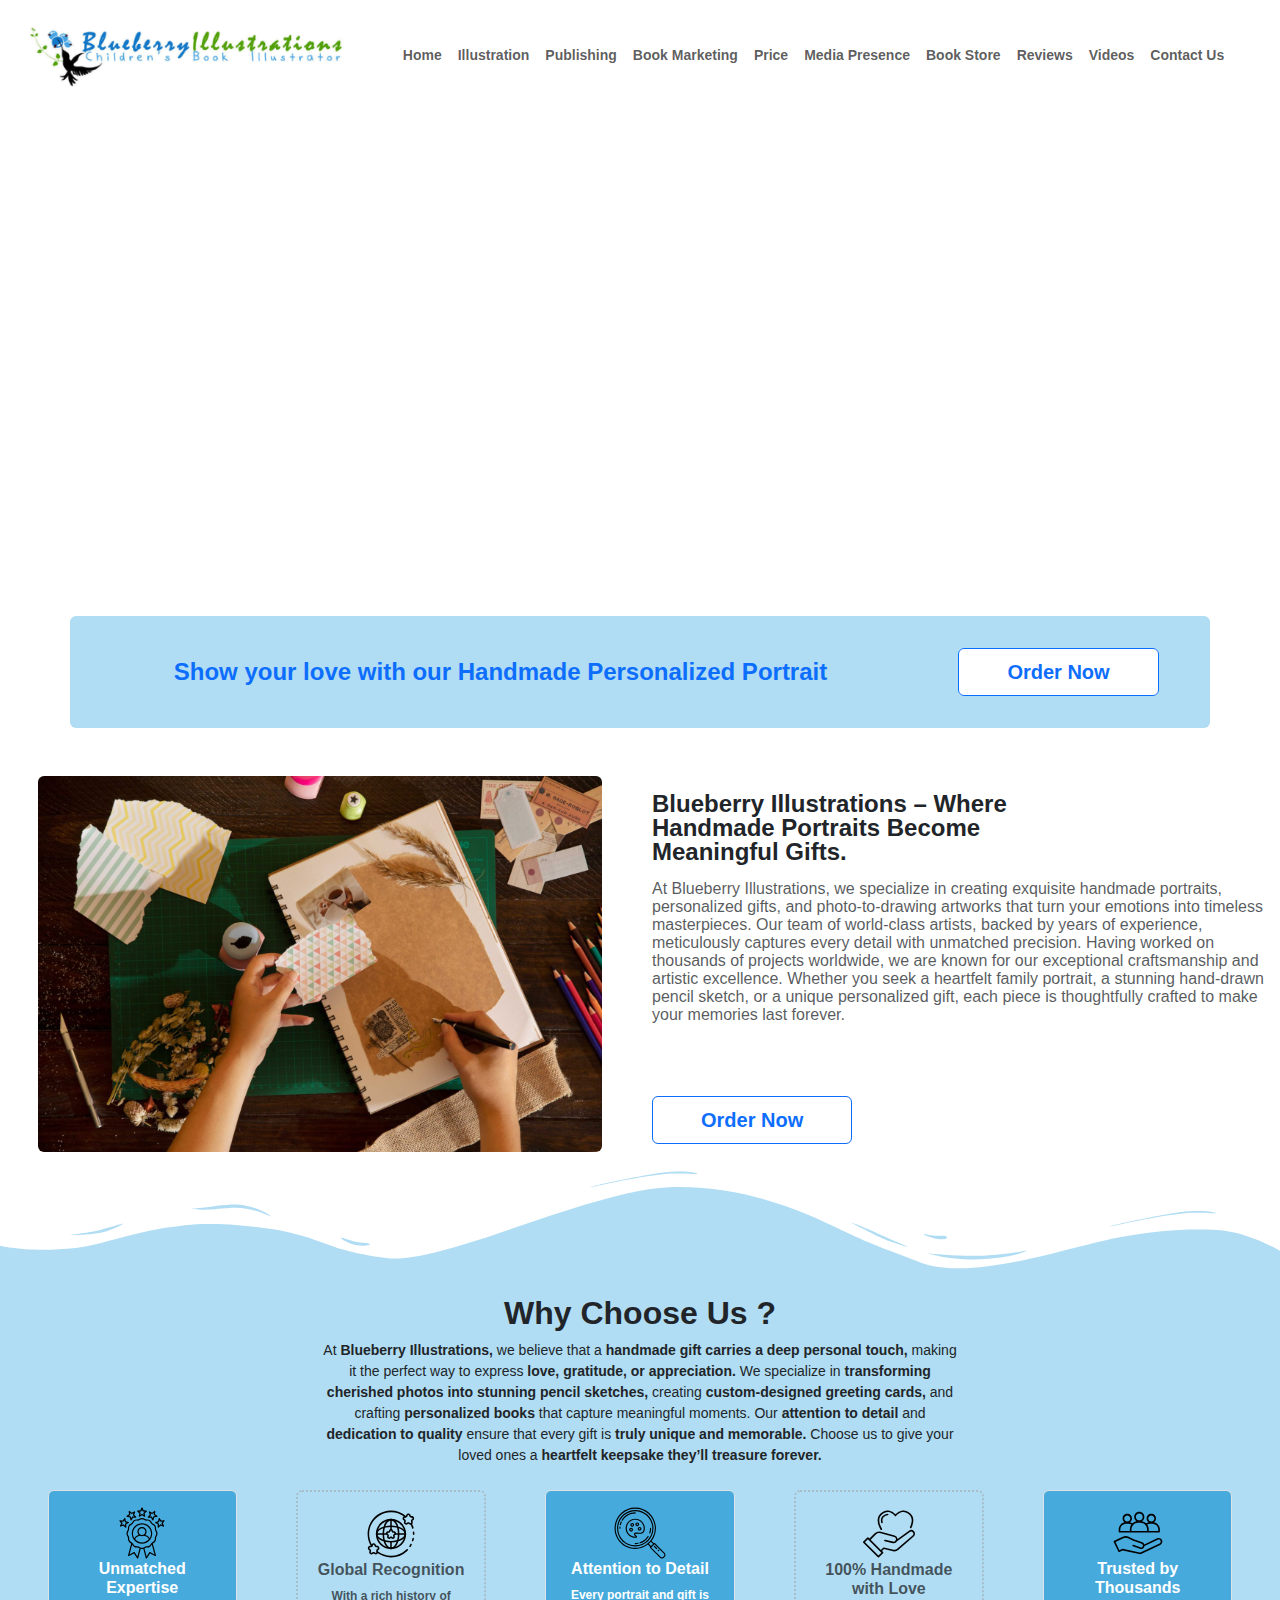
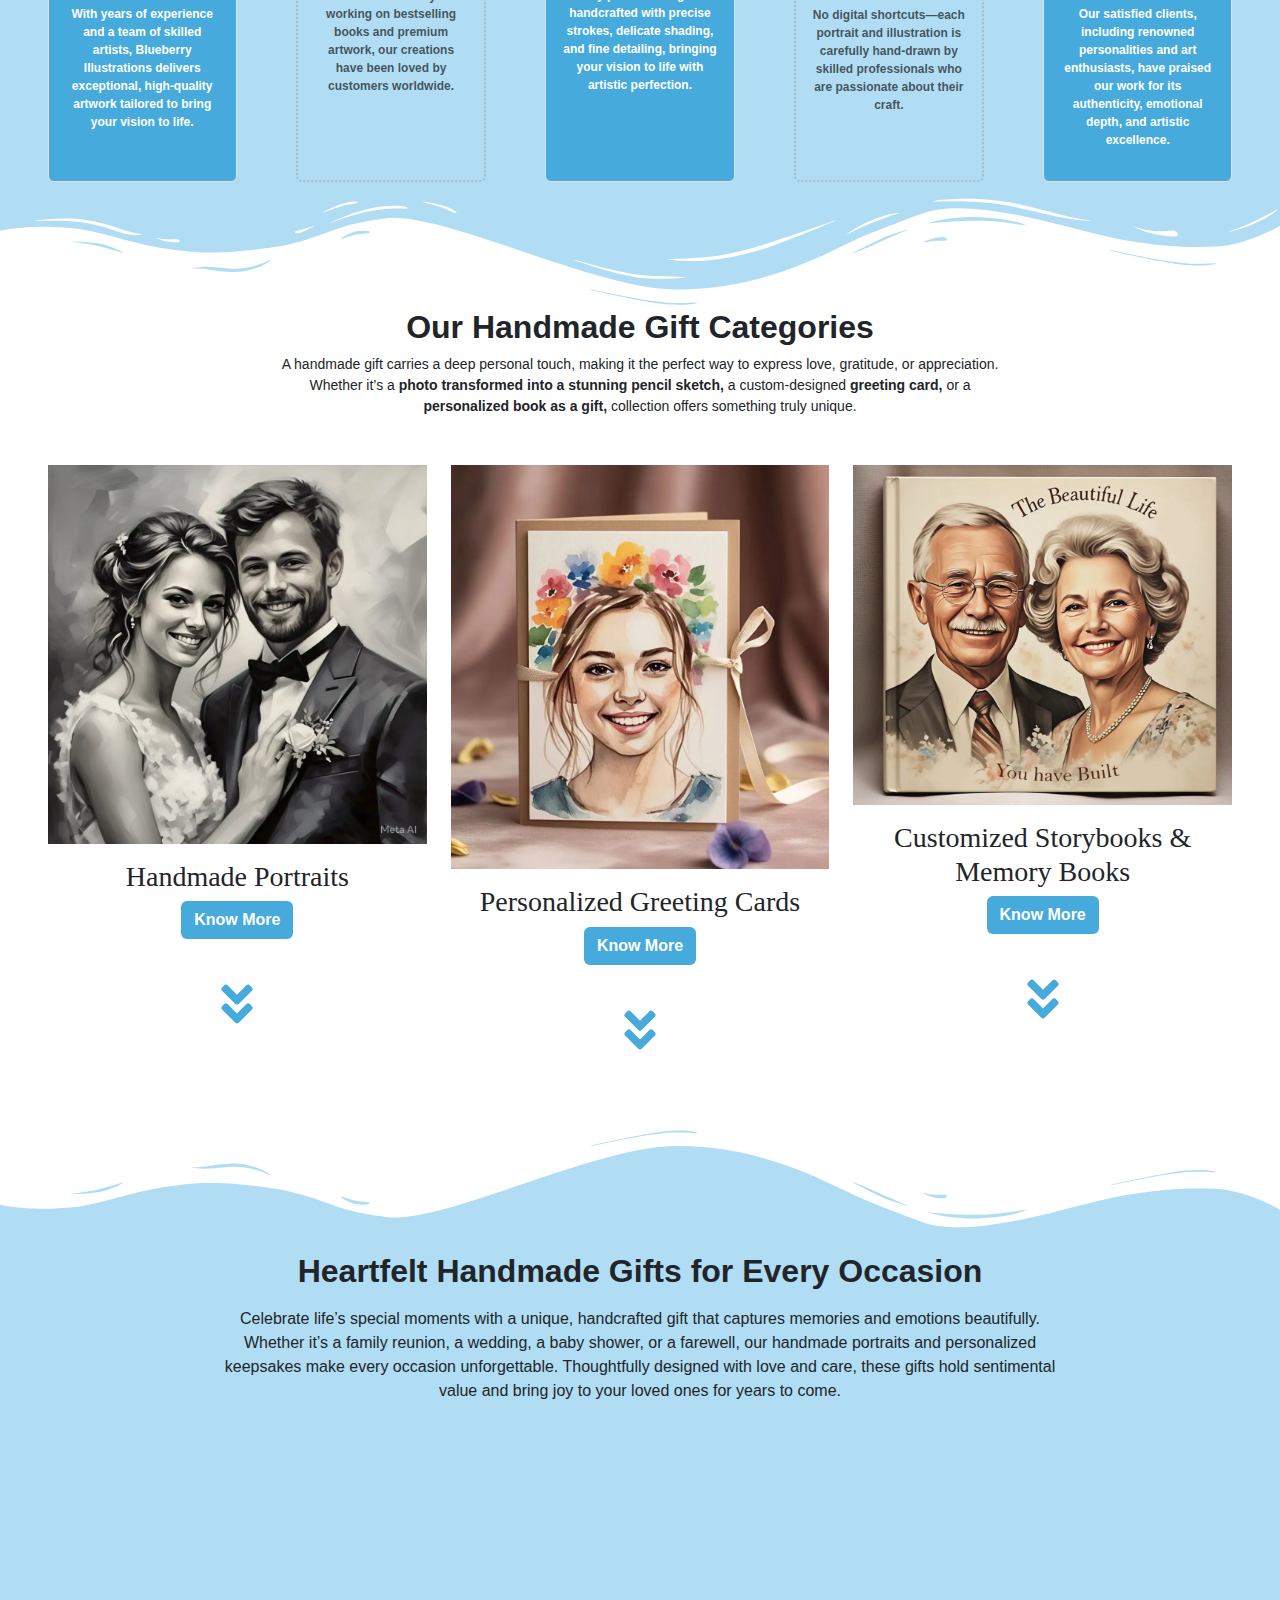
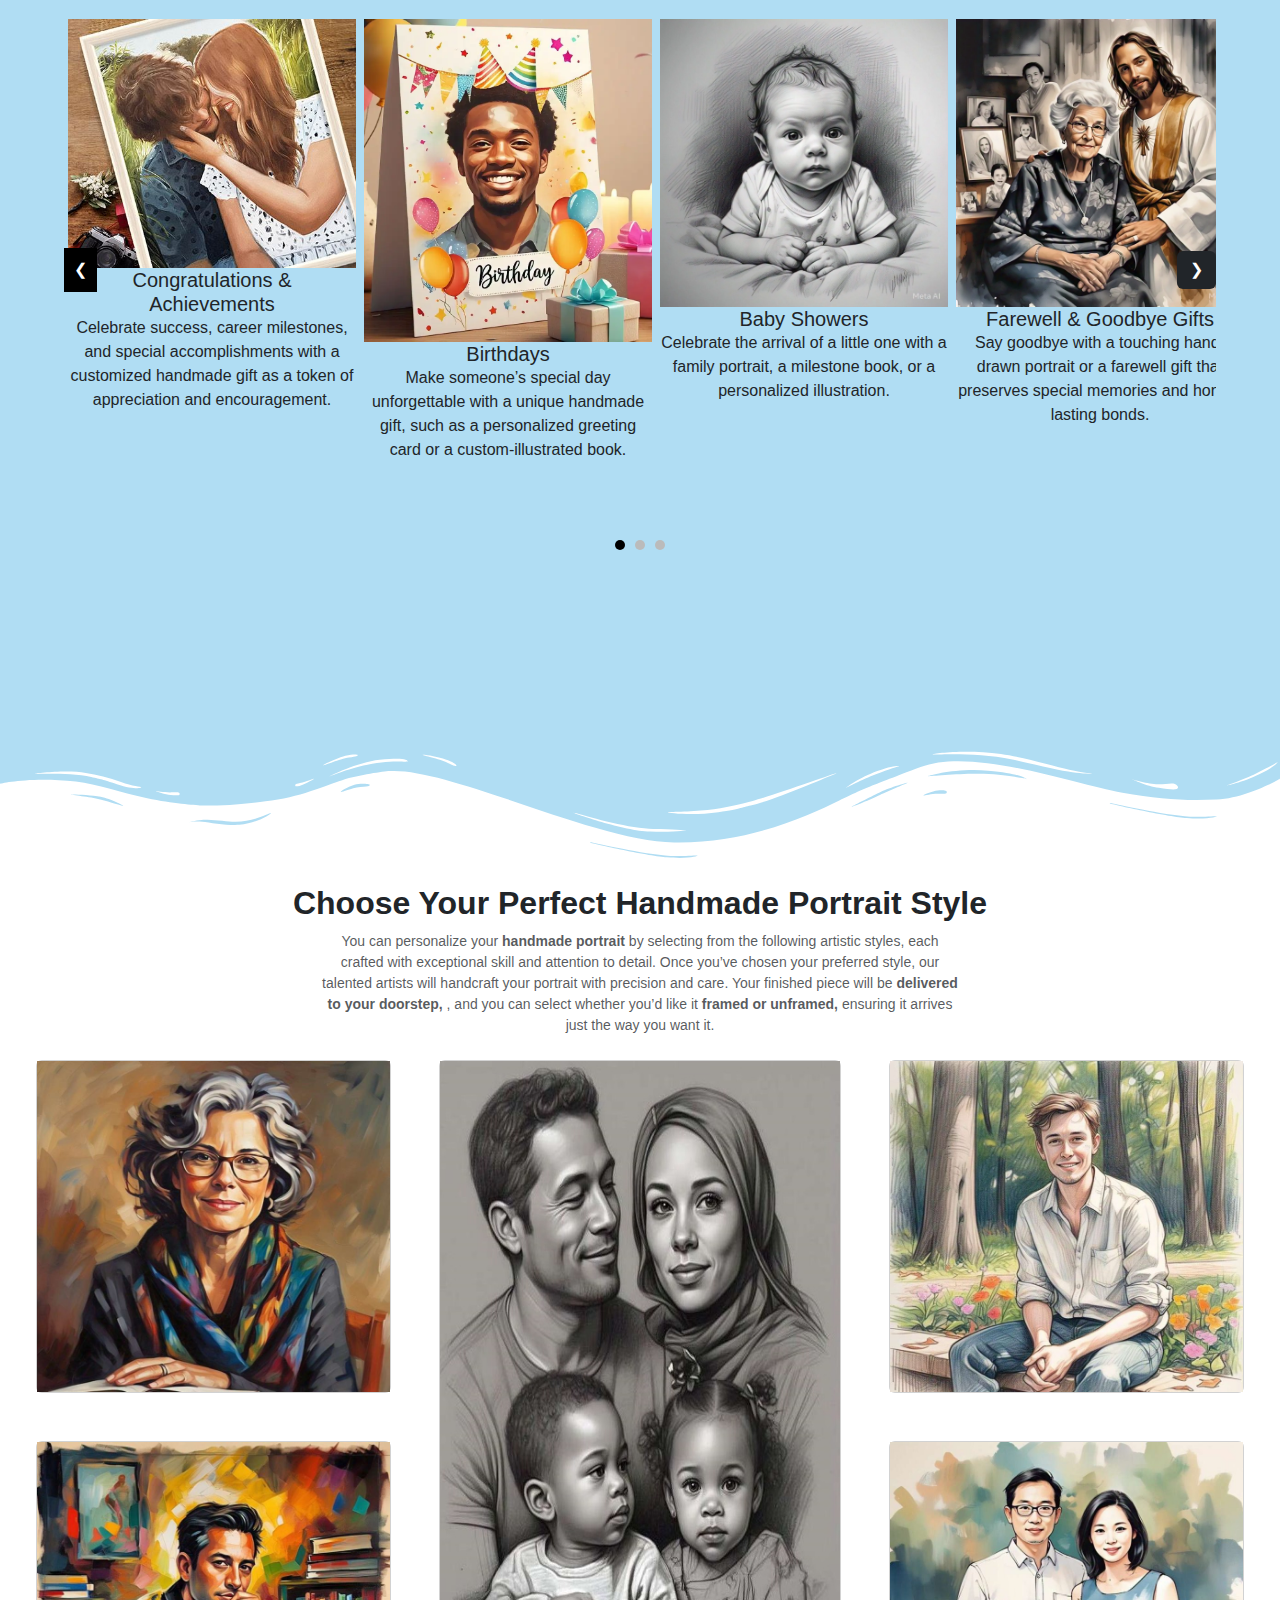
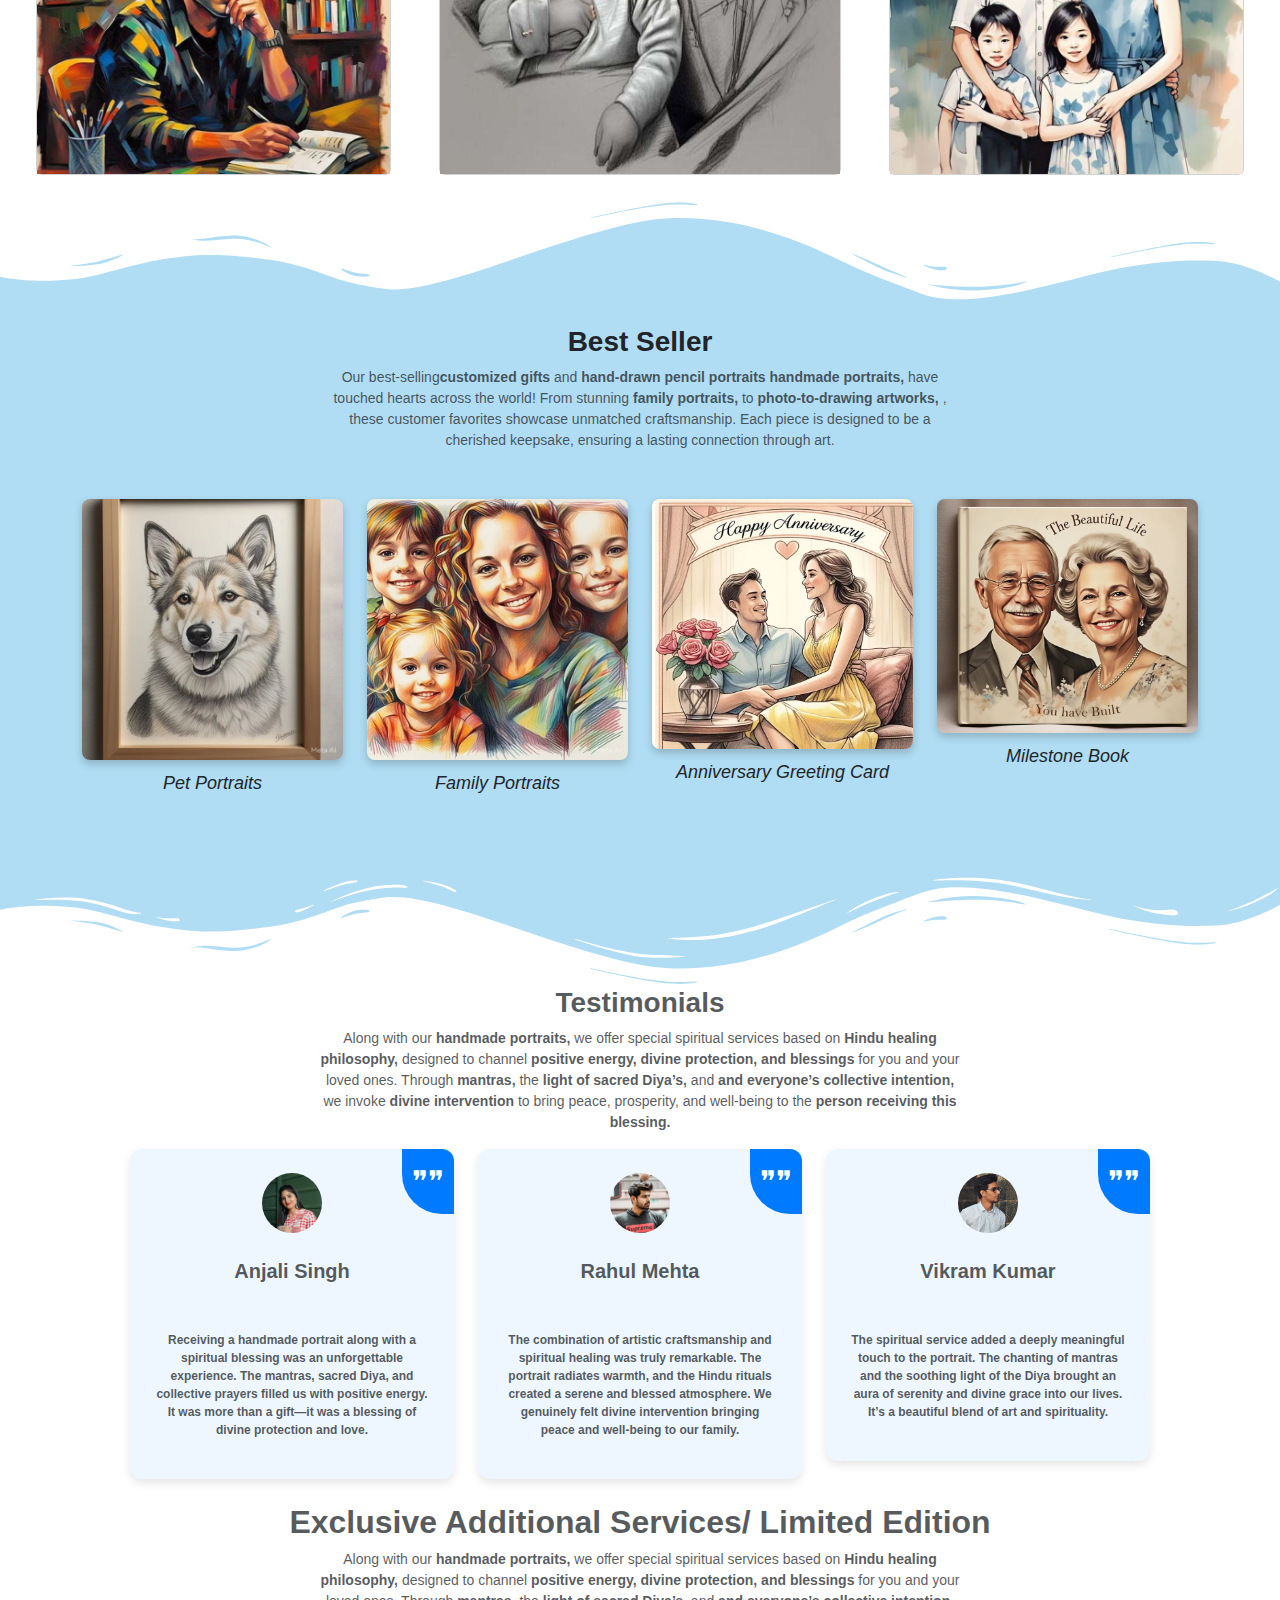
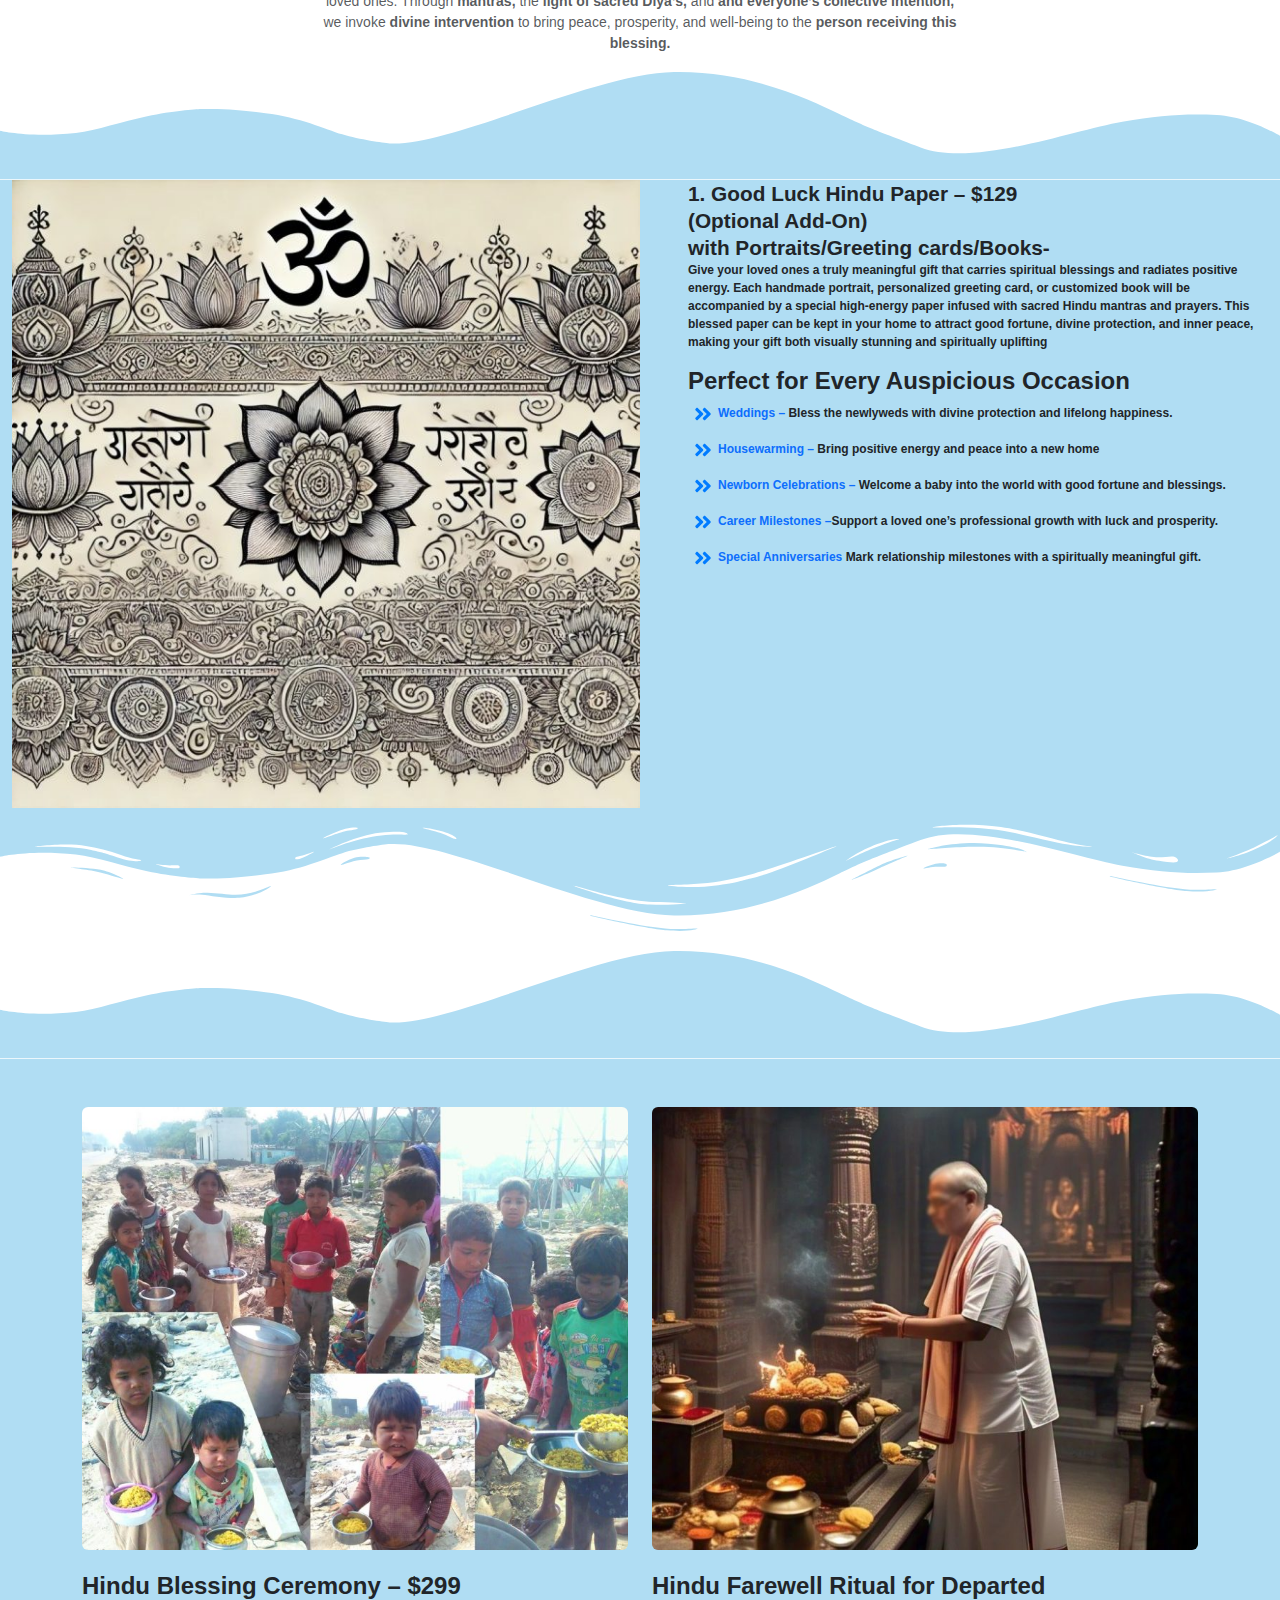
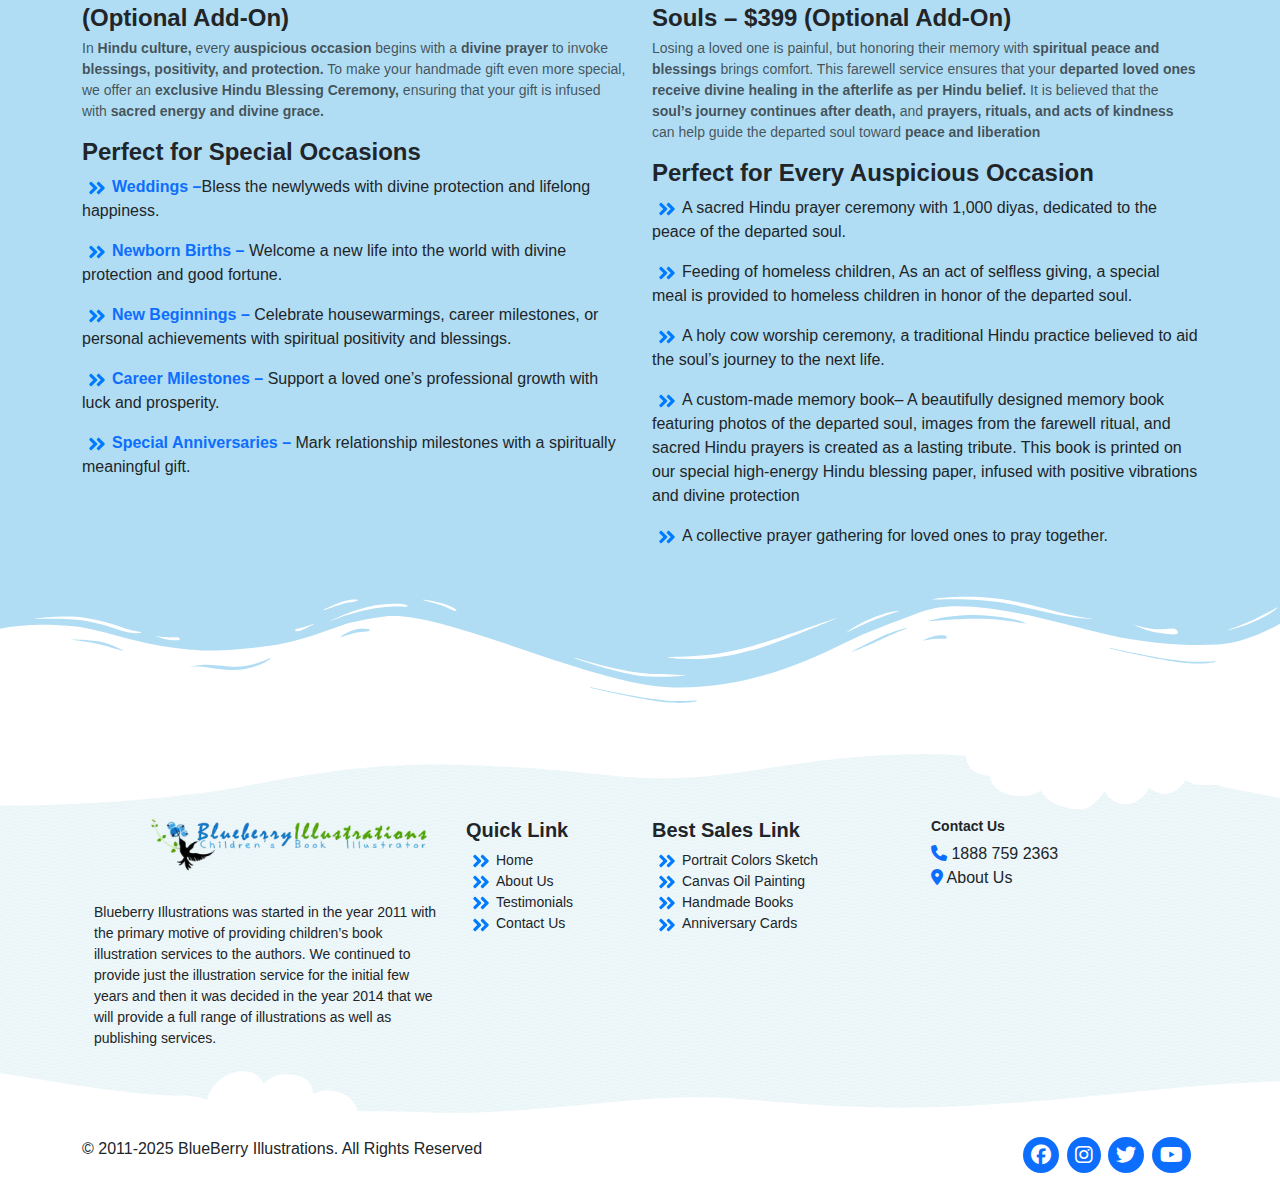
==== commit 273c7fff: "set and add carrds commit" ====
--- a/index.html
+++ b/index.html
@@ -32,8 +32,7 @@
         <nav class="navbar navbar-expand-lg navbar-light">
             <div class="container-fluid">
                 <!-- Sidebar Toggle Button for Mobile -->
-                <button class="btn  d-lg-none" type="button" data-bs-toggle="offcanvas"
-                    data-bs-target="#sidebar">
+                <button class="btn  d-lg-none" type="button" data-bs-toggle="offcanvas" data-bs-target="#sidebar">
                     <i class="fas fa-bars"></i>
                 </button>
 
@@ -245,7 +244,7 @@
                                 </svg>
                             </div>
                             <div class="info-card highlight ">
-                                <h6 class="fw-bold">Unmatched Expertise</h6>
+                                <h6 class="fw-bold text-white">Unmatched Expertise</h6>
                                 <p class="mt-2 whychoosetextparaghap text-white">With years of experience and a team of
                                     skilled
                                     artists,
@@ -427,6 +426,7 @@
         </div>
     </div>
 
+
     <div class="Our Handmade Gift Categories">
         <div class=" ">
             <div class="justify-content-center">
@@ -446,130 +446,381 @@
 
             </div>
         </div>
-        <div class="container-fluid GiftCategories  mt-5">
+
+        <div class="container-fluid GiftCategories my-5">
             <div class="row">
                 <div class="col-md-4 col-sm-4">
                     <div class="cardes card border-0">
                         <img src="./buleberryimage/portrait-gallery-29-1024x1024.webp" alt="Handmade Portraits">
                         <div class="card-body text-center">
-                            <h5 class="card-title card-titles fw-bold">Handmade Portraits</h5>
-                            <a href="#" class="btn fw-bold know text-white">Know More</a>
-                        </div>
-                    </div>
-                    <div class="text-center">
-                        <svg aria-hidden="true" class="e-font-icon-svg e-fas-angle-double-down knowarrow" width="40"
+                            <h5 class="card-title card-titles ">Handmade Portraits</h5>
+                            <button class="btn know fw-bold" data-bs-toggle="modal" data-bs-target="#modal1">Know
+                                More</button>
+                        </div>
+                    </div>
+                    <div class="text-center my-4">
+                        <svg aria-hidden="true" width="50" height="50" class="e-font-icon-svg e-fas-angle-double-down"
                             viewBox="0 0 320 512" xmlns="http://www.w3.org/2000/svg">
                             <path
                                 d="M143 256.3L7 120.3c-9.4-9.4-9.4-24.6 0-33.9l22.6-22.6c9.4-9.4 24.6-9.4 33.9 0l96.4 96.4 96.4-96.4c9.4-9.4 24.6-9.4 33.9 0L313 86.3c9.4 9.4 9.4 24.6 0 33.9l-136 136c-9.4 9.5-24.6 9.5-34 .1zm34 192l136-136c9.4-9.4 9.4-24.6 0-33.9l-22.6-22.6c-9.4-9.4-24.6-9.4-33.9 0L160 352.1l-96.4-96.4c-9.4-9.4-24.6-9.4-33.9 0L7 278.3c-9.4 9.4-9.4 24.6 0 33.9l136 136c9.4 9.5 24.6 9.5 34 .1z">
                             </path>
                         </svg>
                     </div>
-
-                </div>
+                </div>
+
                 <div class="col-md-4 col-sm-4">
                     <div class="card cardes border-0">
                         <img src="./buleberryimage/5-960x1024.webp" alt="Personalized Greeting Cards">
                         <div class="card-body text-center">
-                            <h5 class="card-title card-titles fw-bold">Personalized Greeting Cards</h5>
-                            <a href="#" class="btn know fw-bold text-white ">Know More</a>
-                        </div>
-                    </div>
-                    <div class="text-center mt-3">
-                        <svg aria-hidden="true" class="e-font-icon-svg e-fas-angle-double-down knowarrow" width="40"
-                            viewBox="0 0 320 512" xmlns="http://www.w3.org/2000/svg">
-                            <path
-                                d="M143 256.3L7 120.3c-9.4-9.4-9.4-24.6 0-33.9l22.6-22.6c9.4-9.4 24.6-9.4 33.9 0l96.4 96.4 96.4-96.4c9.4-9.4 24.6-9.4 33.9 0L313 86.3c9.4 9.4 9.4 24.6 0 33.9l-136 136c-9.4 9.5-24.6 9.5-34 .1zm34 192l136-136c9.4-9.4 9.4-24.6 0-33.9l-22.6-22.6c-9.4-9.4-24.6-9.4-33.9 0L160 352.1l-96.4-96.4c-9.4-9.4-24.6-9.4-33.9 0L7 278.3c-9.4 9.4-9.4 24.6 0 33.9l136 136c9.4 9.5 24.6 9.5 34 .1z">
-                            </path>
-                        </svg>
-                    </div>
-                </div>
+                            <h5 class="card-title card-titles ">Personalized Greeting Cards</h5>
+                            <button class="btn know fw-bold" data-bs-toggle="modal" data-bs-target="#modal2">Know
+                                More</button>
+                        </div>
+                        <div class="text-center my-4">
+                            <svg aria-hidden="true" width="50" height="50"
+                                class="e-font-icon-svg e-fas-angle-double-down" viewBox="0 0 320 512"
+                                xmlns="http://www.w3.org/2000/svg">
+                                <path
+                                    d="M143 256.3L7 120.3c-9.4-9.4-9.4-24.6 0-33.9l22.6-22.6c9.4-9.4 24.6-9.4 33.9 0l96.4 96.4 96.4-96.4c9.4-9.4 24.6-9.4 33.9 0L313 86.3c9.4 9.4 9.4 24.6 0 33.9l-136 136c-9.4 9.5-24.6 9.5-34 .1zm34 192l136-136c9.4-9.4 9.4-24.6 0-33.9l-22.6-22.6c-9.4-9.4-24.6-9.4-33.9 0L160 352.1l-96.4-96.4c-9.4-9.4-24.6-9.4-33.9 0L7 278.3c-9.4 9.4-9.4 24.6 0 33.9l136 136c9.4 9.5 24.6 9.5 34 .1z">
+                                </path>
+                            </svg>
+                        </div>
+                    </div>
+                </div>
+
                 <div class="col-md-4 col-sm-4">
                     <div class="cardes card border-0">
                         <img src="./buleberryimage/Book-gallery-3-1024x919.webp" alt="Customized Storybooks">
                         <div class="card-body text-center">
-                            <h5 class="card-title card-titles fw-bold">Customized Storybooks & </h5>
-                            <h5 class="card-title card-titles fw-bold"> Memory Books</h5>
-
-                            <a href="#" class="btn know fw-bold text-white">Know More</a>
-                        </div>
-                    </div>
-                    <div class="text-center mt-3">
-                        <svg aria-hidden="true" class="e-font-icon-svg e-fas-angle-double-down knowarrow" width="40"
-                            viewBox="0 0 320 512" xmlns="http://www.w3.org/2000/svg">
-                            <path
-                                d="M143 256.3L7 120.3c-9.4-9.4-9.4-24.6 0-33.9l22.6-22.6c9.4-9.4 24.6-9.4 33.9 0l96.4 96.4 96.4-96.4c9.4-9.4 24.6-9.4 33.9 0L313 86.3c9.4 9.4 9.4 24.6 0 33.9l-136 136c-9.4 9.5-24.6 9.5-34 .1zm34 192l136-136c9.4-9.4 9.4-24.6 0-33.9l-22.6-22.6c-9.4-9.4-24.6-9.4-33.9 0L160 352.1l-96.4-96.4c-9.4-9.4-24.6-9.4-33.9 0L7 278.3c-9.4 9.4-9.4 24.6 0 33.9l136 136c9.4 9.5 24.6 9.5 34 .1z">
-                            </path>
-                        </svg>
-                    </div>
-                </div>
-            </div>
-
-        </div>
+                            <h5 class="card-title card-titles ">Customized Storybooks & Memory Books</h5>
+                            <button class="btn know fw-bold" data-bs-toggle="modal" data-bs-target="#modal3">Know
+                                More</button>
+                        </div>
+                        <div class="text-center my-4">
+                            <svg aria-hidden="true" width="50" height="50"
+                                class="e-font-icon-svg e-fas-angle-double-down" viewBox="0 0 320 512"
+                                xmlns="http://www.w3.org/2000/svg">
+                                <path
+                                    d="M143 256.3L7 120.3c-9.4-9.4-9.4-24.6 0-33.9l22.6-22.6c9.4-9.4 24.6-9.4 33.9 0l96.4 96.4 96.4-96.4c9.4-9.4 24.6-9.4 33.9 0L313 86.3c9.4 9.4 9.4 24.6 0 33.9l-136 136c-9.4 9.5-24.6 9.5-34 .1zm34 192l136-136c9.4-9.4 9.4-24.6 0-33.9l-22.6-22.6c-9.4-9.4-24.6-9.4-33.9 0L160 352.1l-96.4-96.4c-9.4-9.4-24.6-9.4-33.9 0L7 278.3c-9.4 9.4-9.4 24.6 0 33.9l136 136c9.4 9.5 24.6 9.5 34 .1z">
+                                </path>
+                            </svg>
+                        </div>
+                    </div>
+                </div>
+            </div>
+        </div>
+
+        <!-- Modal 1 -->
+        <div class="modal fade know" id="modal1" tabindex="-1" aria-labelledby="modal1Label" aria-hidden="true">
+            <div class="modal-dialog col-lg-12 ">
+                <div class="modal-content col-lg-12">
+                    <div class=" d-flex justify-content-end p-3">
+                        <button type="button" class="btn-close " data-bs-dismiss="modal" aria-label="Close"></button>
+
+                    </div>
+
+                    <div class="modal-header d-flex justify-content-center text-center border-0">
+                        <h5 class="textsizee text-muted col-lg-8  border-0" id="modal1Label">Turn your cherished
+                            memories into <strong> hand-drawn pencil
+                                portraits </strong> and <strong>customized family portraits.</strong> Our skilled
+                            artists bring your photos to life
+                            with <strong>photo-to-drawing </strong> transformations, capturing every detail with
+                            precision. Whether it’s a
+                            <strong> realistic sketch, </strong> a <strong>watercolor portrait, </strong>or a
+                            <strong>black-and-white pencil drawing,</strong> or a these timeless
+                            artworks make unforgettable gifts.
+                        </h5>
+                    </div>
+
+                    <section id="gift-section">
+
+
+                        <div id="gift-container">
+                            <div class="gift-card">
+                                <img src="./buleberryimage/122-768x723.jpg" class="gift-image" alt="Self-Portrait">
+                                <p class="gift-name">Self-Portrait</p>
+                                <p class="gift-description">A personal masterpiece of yourself</p>
+                            </div>
+
+                            <div class="gift-card">
+                                <img src="./buleberryimage//portrait-gallery-10-650x650.webp" class="gift-image"
+                                    alt="Pet Portrait">
+                                <p class="gift-name">Pet Portrait</p>
+                                <p class="gift-description">A heartfelt tribute to your furry friends</p>
+                            </div>
+
+                            <div class="gift-card">
+                                <img src="./buleberryimage/portrait-gallery-18-1024x1024.webp" class="gift-image"
+                                    alt="Family Portrait">
+                                <p class="gift-name">Family Portrait</p>
+                                <p class="gift-description">Celebrate your loved ones in a single frame</p>
+                            </div>
+
+                            <div class="gift-card">
+                                <img src="./buleberryimage/portrait-gallery-03-1024x1024.webp" class="gift-image"
+                                    alt="Parents' Portrait">
+                                <p class="gift-name">Parents’ Portrait</p>
+                                <p class="gift-description">A touching gift to cherish their legacy</p>
+                            </div>
+                        </div>
+                    </section>
+                    <section id="gift-section">
+
+
+                        <div id="gift-container">
+                            <div class="gift-card">
+                                <img src="./buleberryimage/portrait-gallery-39-1024x1024.webp" class="gift-image"
+                                    alt="Self-Portrait">
+                                <p class="gift-name">Lover’s Portrait</p>
+                                <p class="gift-description">A romantic keepsake for your special someone</p>
+                            </div>
+
+                            <div class="gift-card">
+                                <img src="./buleberryimage/portrait-gallery-05-1024x1024.webp" class="gift-image"
+                                    alt="Pet Portrait">
+                                <p class="gift-name">Son/Daughter Portrait</p>
+                                <p class="gift-description">A beautiful memory of the youngest generation</p>
+                            </div>
+
+                            <div class="gift-card">
+                                <img src="./buleberryimage/portrait-gallery-26-1024x947.webp" class="gift-image"
+                                    alt="Family Portrait">
+                                <p class="gift-name">Grandchildren’s Portrait</p>
+                                <p class="gift-description">Capture your child’s innocence forever</p>
+                            </div>
+
+                            <div class="gift-card">
+                                <img src="./buleberryimage/portrait-gallery-42-1024x965.webp" class="gift-image"
+                                    alt="Parents' Portrait">
+                                <p class="gift-name">Friend’s Portrait</p>
+                                <p class="gift-description">A meaningful way to celebrate friendship</p>
+                            </div>
+                        </div>
+                    </section>
+                </div>
+            </div>
+        </div>
+
+        <!-- Modal 2 -->
+        <div class="modal fade" id="modal2" tabindex="-1" aria-labelledby="modal2Label" aria-hidden="true">
+            <div class="modal-dialog">
+                <div class="modal-content">
+                    <div class="d-flex justify-content-end p-3 ">
+                        <button type="button" class="btn-close" data-bs-dismiss="modal" aria-label="Close"></button>
+
+                    </div>
+                    <div class="modal-header d-flex justify-content-center text-center border-0">
+                        <h5 class="textsizee text-muted col-lg-8  border-0" id="modal1Label">Celebrate life’s special
+                            moments with <strong>
+                                greeting cards </strong> featuring <strong> handmade illustrations</strong> and
+                            heartfelt messages. Whether it’s for a
+                            special occasion or just to express your love, our artistically crafted greeting cards add a
+                            personal touch to every moment.</h5>
+                    </div>
+
+                    <section id="gift-section">
+
+
+                        <div id="gift-container">
+                            <div class="gift-card">
+                                <img src="./buleberryimage//1-832x1024.webp" class="gift-image" alt="Self-Portrait">
+                                <p class="gift-name">Birthdays</p>
+                                <p class="gift-description">A unique and thoughtful way to celebrate someone’s special
+                                    day</p>
+                            </div>
+
+                            <div class="gift-card">
+                                <img src="./buleberryimage//2-753x1024.webp" class="gift-image" alt="Pet Portrait">
+                                <p class="gift-name">Anniversaries</p>
+                                <p class="gift-description">A heartfelt way to mark relationship milestones</p>
+                            </div>
+
+                            <div class="gift-card">
+                                <img src="./buleberryimage/3-1024x939.webp" class="gift-image" alt="Family Portrait">
+                                <p class="gift-name">Valentine’s Day</p>
+                                <p class="gift-description">Celebrate your loved ones in a single frame</p>
+                            </div>
+
+                            <div class="gift-card">
+                                <img src="./buleberryimage/4.webp" class="gift-image" alt="Parents' Portrait">
+                                <p class="gift-name">Mother’s Day</p>
+                                <p class="gift-description">A touching gift to cherish their legacy</p>
+                            </div>
+                        </div>
+                    </section>
+                    <section id="gift-section">
+
+
+                        <div id="gift-container">
+                            <div class="gift-card">
+                                <img src="./buleberryimage/WhatsApp-Image-2025-03-31-at-6.14.49-PM-682x1024.jpg"
+                                    class="gift-image" alt="Self-Portrait">
+                                <p class="gift-name">Thanksgiving</p>
+                                <p class="gift-description">Share gratitude with a custom message</p>
+                            </div>
+
+                            <div class="gift-card">
+                                <img src="./buleberryimage/6-1024x1024.webp" class="gift-image" alt="Pet Portrait">
+                                <p class="gift-name">Friendship Day</p>
+                                <p class="gift-description">Celebrate bonds that last a lifetime</p>
+                            </div>
+
+                            <div class="gift-card">
+                                <img src="./buleberryimage/portrait-gallery-03-1024x1024 (1).webp" class="gift-image"
+                                    alt="Family Portrait">
+                                <p class="gift-name">Father’s Day</p>
+                                <p class="gift-description">Celebrate your hero with a thoughtful personalized greeting.
+                                </p>
+                            </div>
+
+                            <div class="gift-card">
+                                <img src="./buleberryimage/greeting-card-gallery-08-1-876x1024.webp" class="gift-image"
+                                    alt="Parents' Portrait">
+                                <p class="gift-name">Get Well Soon Card</p>
+                                <p class="gift-description">Lift their spirits with a warm and caring message.</p>
+                            </div>
+                        </div>
+                    </section>
+                </div>
+            </div>
+        </div>
+
+        <!-- Modal 3 -->
+        <div class="modal fade" id="modal3" tabindex="-1" aria-labelledby="modal3Label" aria-hidden="true">
+            <div class="modal-dialog">
+
+                <div class="modal-content">
+                    <div class="d-flex justify-content-end p-3">
+                        <button type="button" class="btn-close" data-bs-dismiss="modal" aria-label="Close"></button>
+
+                    </div>
+
+                    <div class="modal-header d-flex justify-content-center text-center border-0">
+                        <h5 class="textsizee text-muted col-lg-8  border-0" id="modal1Label">Give the gift of
+                            storytelling with a fully personalized book designed just for your loved
+                            ones. Whether you want to capture cherished memories, narrate a heartfelt story, or
+                            celebrate a special moment, we bring your vision to life in a beautifully crafted book</h5>
+                    </div>
+                    <div class="modal-body text-start d-flex  col-lg-10">
+                        <div class="col-lg-2">
+
+                        </div>
+                        <div class="col-lg-9">
+                            <p class="align-items-center"><svg aria-hidden="true" width="20" height="15"
+                                    class="e-font-icon-svg e-fas-check" viewBox="0 0 512 512"
+                                    xmlns="http://www.w3.org/2000/svg">
+                                    <path
+                                        d="M173.898 439.404l-166.4-166.4c-9.997-9.997-9.997-26.206 0-36.204l36.203-36.204c9.997-9.998 26.207-9.998 36.204 0L192 312.69 432.095 72.596c9.997-9.997 26.207-9.997 36.204 0l36.203 36.204c9.997 9.997 9.997 26.206 0 36.204l-294.4 294.401c-9.998 9.997-26.207 9.997-36.204-.001z">
+                                    </path>
+                                </svg><strong class="p-1">Memory Books –</strong>Preserve precious moments and
+                                milestones in a beautifully designed book.</p>
+
+                            <p class="align-items-center"><svg aria-hidden="true" width="20" height="15"
+                                    class="e-font-icon-svg e-fas-check" viewBox="0 0 512 512"
+                                    xmlns="http://www.w3.org/2000/svg">
+                                    <path
+                                        d="M173.898 439.404l-166.4-166.4c-9.997-9.997-9.997-26.206 0-36.204l36.203-36.204c9.997-9.998 26.207-9.998 36.204 0L192 312.69 432.095 72.596c9.997-9.997 26.207-9.997 36.204 0l36.203 36.204c9.997 9.997 9.997 26.206 0 36.204l-294.4 294.401c-9.998 9.997-26.207 9.997-36.204-.001z">
+                                    </path>
+                                </svg><strong class="p-1">Milestone Books –</strong>Celebrate achievements,
+                                anniversaries, or major life events.</p>
+
+                            <p class="align-items-center"><svg aria-hidden="true" width="20" height="15"
+                                    class="e-font-icon-svg e-fas-check" viewBox="0 0 512 512"
+                                    xmlns="http://www.w3.org/2000/svg">
+                                    <path
+                                        d="M173.898 439.404l-166.4-166.4c-9.997-9.997-9.997-26.206 0-36.204l36.203-36.204c9.997-9.998 26.207-9.998 36.204 0L192 312.69 432.095 72.596c9.997-9.997 26.207-9.997 36.204 0l36.203 36.204c9.997 9.997 9.997 26.206 0 36.204l-294.4 294.401c-9.998 9.997-26.207 9.997-36.204-.001z">
+                                    </path>
+                                </svg><strong class="p-1">Illustrated Storybooks –</strong> Bring your story to life
+                                with hand-drawn illustrations.</p>
+
+                            <p class="align-items-center"><svg aria-hidden="true" width="20" height="15"
+                                    class="e-font-icon-svg e-fas-check" viewBox="0 0 512 512"
+                                    xmlns="http://www.w3.org/2000/svg">
+                                    <path
+                                        d="M173.898 439.404l-166.4-166.4c-9.997-9.997-9.997-26.206 0-36.204l36.203-36.204c9.997-9.998 26.207-9.998 36.204 0L192 312.69 432.095 72.596c9.997-9.997 26.207-9.997 36.204 0l36.203 36.204c9.997 9.997 9.997 26.206 0 36.204l-294.4 294.401c-9.998 9.997-26.207 9.997-36.204-.001z">
+                                    </path>
+                                </svg><strong class="p-1">Dedication Books –</strong> A thoughtful gift to honor family
+                                members, friends, or loved ones.</p>
+
+                            <p class="align-items-center"><svg aria-hidden="true" width="20" height="15"
+                                    class="e-font-icon-svg e-fas-check" viewBox="0 0 512 512"
+                                    xmlns="http://www.w3.org/2000/svg">
+                                    <path
+                                        d="M173.898 439.404l-166.4-166.4c-9.997-9.997-9.997-26.206 0-36.204l36.203-36.204c9.997-9.998 26.207-9.998 36.204 0L192 312.69 432.095 72.596c9.997-9.997 26.207-9.997 36.204 0l36.203 36.204c9.997 9.997 9.997 26.206 0 36.204l-294.4 294.401c-9.998 9.997-26.207 9.997-36.204-.001z">
+                                    </path>
+                                </svg><strong class="p-1">Celebration Books –</strong>Commemorate successes, love
+                                stories, hardships, or reunions through storytelling.</p>
+                        </div>
+
+                    </div>
+                    <section id="gift-section">
+                        <div id="gift-container">
+                            <div class="gift-card">
+                                <img src="./buleberryimage/book-gallery-778x1024.webp" class="gift-image"
+                                    alt="Self-Portrait">
+
+                            </div>
+
+                            <div class="gift-card">
+                                <img src="./buleberryimage/Book-gallery-1-883x1024.webp" class="gift-image"
+                                    alt="Pet Portrait">
+
+                            </div>
+
+                            <div class="gift-card">
+                                <img src="./buleberryimage/Book-gallery-3-1024x919.webp" class="gift-image"
+                                    alt="Family Portrait">
+
+                            </div>
+
+                            <div class="gift-card">
+                                <img src="./buleberryimage/Book-gallery-7-855x1024.webp" class="gift-image"
+                                    alt="Parents' Portrait">
+
+                            </div>
+                        </div>
+                    </section>
+                    <h2 class="text-dark fw-bold text-center">
+                        How It Works
+                    </h2>
+                    <section id="gift-section">
+                        <div id="gift-container">
+                            <div class="gift-card">
+                                <img src="./buleberryimage/reading-book.png" class="gift-images" alt="Self-Portrait">
+                                <p class="gift-name">Share Your Storyt</p>
+                                <p class="gift-description">Share your story with us, along with some photographs
+                                    complimenting the story.</p>
+                            </div>
+
+                            <div class="gift-card">
+                                <img src="./buleberryimage/bookshelf.png" class="gift-images" alt="Pet Portrait">
+                                <p class="gift-name">Elegant Book Design</p>
+                                <p class="gift-description">Our team will design a professionally paperback printed
+                                    books with your photos and story laid out in an elegant format.</p>
+                            </div>
+
+                            <div class="gift-card">
+                                <img src="./buleberryimage/keepsake.png" class="gift-images" alt="Family Portrait">
+                                <p class="gift-name">Timeless Keepsake</p>
+                                <p class="gift-description">You will receive a high-quality printed book, turning your
+                                    memories into a timeless keepsake.</p>
+                            </div>
+
+                            <div class="gift-card">
+                                <img src="./buleberryimage/painter.png" class="gift-images" alt="Parents' Portrait">
+                                <p class="gift-name">Artistic Enhancements</p>
+                                <p class="gift-description">If you want a truly artistic touch, we can also create
+                                    handmade illustrations or custom-drawn pictures for your book at an additional cost.
+                                </p>
+                            </div>
+                        </div>
+                    </section>
+                </div>
+            </div>
+        </div>
+        <!-- Modal 4 -->
+
     </div>
-
-    <section class="Our Handmade mt-4">
-        <div class=" ">
-            <div class="justify-content-center">
-                <h2 class="fw-bold text-center ">
-
-                    Choose Your Perfect Handmade Portrait Style
-                </h2>
-                <div class=" text-center d-flex justify-content-center">
-                    <div class="col-lg-6 textsizee text-muted">
-                        You can personalize your <strong>
-                            handmade portrait </strong> by selecting from the following artistic styles, each crafted
-                        with exceptional skill and attention to detail. Once you’ve chosen your preferred style, our
-                        talented artists will handcraft your portrait with precision and care. Your finished piece will
-                        be <strong>
-                            delivered to your doorstep,
-                        </strong>
-                        , and you can select whether you’d like it <strong>
-                            framed or unframed,
-                        </strong>ensuring it arrives just the way you want it.
-                    </div>
-                </div>
-
-            </div>
-        </div>
-    </section>
-    <section class="Choose Your Perfect Handmade">
-        <div class="container-fluid ">
-            <div class="row">
-                <div class="col-md-4 col-sm-4">
-                    <div class="col-md-12 p-4 col-sm-12">
-                        <div class="card custom-card">
-                            <img src="./buleberryimage/124-768x723.jpg" alt="Image 4">
-                        </div>
-                    </div>
-                    <div class="col-md-12 p-4 col-sm-12">
-                        <div class="card custom-card">
-                            <img src="./buleberryimage//121-768x723.jpg" alt="Image 5">
-                        </div>
-                    </div>
-                </div>
-
-                <div class="col-md-4 py-4 col-sm-4">
-                    <div class="card custom-card col-lg-12 col-sm-12 h-100">
-                        <img src="./buleberryimage/1212-1.jpg" class="img-fluid h-100" alt="Image 3">
-
-                    </div>
-                </div>
-                <div class="col-md-4 col-sm-4">
-                    <div class="col-md-12 col-sm-12 p-4">
-                        <div class="card custom-card">
-                            <img src="./buleberryimage/122-768x723.jpg" alt="Image 4">
-                        </div>
-                    </div>
-                    <div class="col-md-12 p-4 col-sm-12">
-                        <div class="card custom-card">
-                            <img src="./buleberryimage/123-768x723.jpg" alt="Image 5">
-                        </div>
-                    </div>
-                </div>
-            </div>
-        </div>
-    </section>
-
     <svg class="position-relative " xmlns="http://www.w3.org/2000/svg" viewBox="0 0 283.5 27.8"
         preserveAspectRatio="none" style="transform: scaleY(-1); top: 1;">
         <path class="elementor-shape-fill "
@@ -601,61 +852,175 @@
             d="M15.6,13.2c0-0.1,4.3,0,6.7,0.5c2.4,0.5,5,1.9,5,2c0,0.1-2.7-0.8-5.1-1.4	C19.9,13.7,15.7,13.3,15.6,13.2z">
         </path>
     </svg>
-
-    <section class="bestselling" style="background-color: #B0DDF3;">
-
-        <div class=" " style="background-color: #B0DDF3;">
-            <div class="justify-content-center">
-                <h3 class="fw-bold text-center " style="background-color: #B0DDF3;">
-                    Best Seller
-                </h3>
-                <div class=" text-center d-flex justify-content-center textsizee" style="background-color: #B0DDF3;">
-                    <div class="col-lg-6 textsizee text-muted">
-                        Our best-selling<strong>customized gifts</strong> and <strong>
-                            hand-drawn pencil portraits handmade portraits,
-                        </strong> have touched hearts across the world! From stunning<strong>
-                            family portraits,
-                        </strong>
-                        to<strong>
-                            photo-to-drawing artworks, </strong>
-
-                        , these customer favorites showcase unmatched craftsmanship. Each piece is designed to be a
-                        cherished keepsake, ensuring a lasting connection through art.
-                    </div>
-                </div>
-
-            </div>
-        </div>
-        <div class="container py-5">
-            <div class="row g-4 text-center">
-                <div class="col-md-3 col-6">
-                    <div class="image-card">
-                        <img src="./buleberryimage/portrait-gallery-10-650x650.webp" alt="Pet Portraits">
-                        <p>Pet Portraits</p>
-                    </div>
-                </div>
-                <div class="col-md-3 col-6">
-                    <div class="image-card">
-                        <img src="./buleberryimage/portrait-gallery-18-650x650.webp" alt="Family Portraits">
-                        <p>Family Portraits</p>
-                    </div>
-                </div>
-                <div class="col-md-3 col-6">
-                    <div class="image-card">
-                        <img src="./buleberryimage/greeting-card-gallery-02-768x737.webp"
-                            alt="Anniversary Greeting Card">
-                        <p>Anniversary Greeting Card</p>
-                    </div>
-                </div>
-                <div class="col-md-3 col-6">
-                    <div class="image-card">
-                        <img src="./buleberryimage/Book-gallery-3-768x689.webp" alt="Milestone Book">
-                        <p>Milestone Book</p>
-                    </div>
-                </div>
-            </div>
-        </div>
-
+    <section class="Heartfelt" style="background-color: #B0DDF3;">
+        <h2 class="fw-bold text-center">Heartfelt Handmade Gifts for Every Occasion</h2>
+        <div class="justify-content-center d-flex my-3">
+            <p class="text-center col-lg-8">
+                Celebrate life’s special moments with a unique, handcrafted gift that captures memories and emotions
+                beautifully. Whether it’s a family reunion, a wedding, a baby shower, or a farewell, our handmade
+                portraits
+                and personalized keepsakes make every occasion unforgettable. Thoughtfully designed with love and care,
+                these gifts hold sentimental value and bring joy to your loved ones for years to come.
+            </p>
+
+        </div>
+
+
+        <div class="everall">
+            <div class="carousel-container EveryOccasion">
+                <button class="btnn  prev" onclick="moveSlide(-1)">&#10094;</button>
+                <div class="carousel Every" id="EveryOccasion">
+
+
+
+                    <div class=" col-md-3 col-sm-4 m-1 text-center " style="background-color: transparent;">
+                        <div class="">
+                            <img src="./buleberryimage/special_moments.jpg" class="card-img-top" alt="...">
+                            <div class="card-body">
+                                <h5 class="card-title">
+                                    Congratulations & Achievements </h5>
+                                <p class="card-text">Celebrate success, career milestones, and special accomplishments
+                                    with a customized handmade gift as a token of appreciation and encouragement.</p>
+
+                            </div>
+                        </div>
+                    </div>
+                    <div class=" col-md-3 col-sm-4   m-1 text-center " style="background-color: transparent;">
+                        <div class="">
+                            <img src="./buleberryimage/greeting-card-gallery-10.webp" class="card-img-top" alt="...">
+                            <div class="card-body">
+                                <h5 class="card-title">
+                                    Birthdays </h5>
+                                <p class="card-text">Make someone’s special day unforgettable with a unique handmade
+                                    gift, such as a personalized greeting card or a custom-illustrated book.</p>
+
+                            </div>
+                        </div>
+                    </div>
+                    <div class=" col-md-3 col-sm-4 m-1 text-center " style="background-color: transparent;">
+                        <div class="">
+                            <img src="./buleberryimage/portrait-gallery-06.webp" class="card-img-top" alt="...">
+                            <div class="card-body">
+                                <h5 class="card-title">
+                                    Baby Showers </h5>
+                                <p class="card-text">Celebrate the arrival of a little one with a family portrait, a
+                                    milestone book, or a personalized illustration. </p>
+
+                            </div>
+                        </div>
+                    </div>
+                    <div class=" col-md-3 col-sm-4 m-1 text-center " style="background-color: transparent;">
+                        <div class="">
+                            <img src="./buleberryimage/portrait-gallery-38.webp" class="card-img-top" alt="...">
+                            <div class="card-body">
+                                <h5 class="card-title">
+                                    Farewell & Goodbye Gifts </h5>
+                                <p class="card-text">Say goodbye with a touching hand-drawn portrait or a farewell gift
+                                    that preserves special memories and honors lasting bonds.</p>
+
+                            </div>
+                        </div>
+                    </div>
+                    <div class=" col-md-3 col-sm-4 m-1 text-center " style="background-color: transparent;">
+                        <div class="">
+                            <img src="./buleberryimage/greeting-card-gallery-03.webp" class="card-img-top" alt="...">
+                            <div class="card-body">
+                                <h5 class="card-title">
+                                    Valentine’s Day </h5>
+                                <p class="card-text">Express love and devotion with a personalized hand-drawn portrait
+                                    of you and your partner.</p>
+
+                            </div>
+                        </div>
+                    </div>
+                    <div class=" col-md-3 col-sm-4 m-1 text-center " style="background-color: transparent;">
+                        <div class="">
+                            <img src="./buleberryimage/Book-gallery-1-1.webp" class="card-img-top" alt="...">
+                            <div class="card-body">
+                                <h5 class="card-title"> Memorial Gifts </h5>
+                                <p class="card-text">Infused with sacred Hindu mantras and prayers, our handmade gifts
+                                    are crafted on special lucky paper designed to attract prosperity, protection, and
+                                    positive energy—perfect for weddings, new beginnings, and life’s milestones.</p>
+
+                            </div>
+                        </div>
+                    </div>
+                    <div class=" col-md-3 col-sm-4 m-1 text-center " style="background-color: transparent;">
+                        <div class="">
+                            <img src="./buleberryimage/greeting-card-gallery-07.webp" class="card-img-top" alt="...">
+                            <div class="card-body">
+                                <h5 class="card-title">Card title</h5>
+                                <p class="card-text">Some quick example text to build on the card title and make up the
+                                    bulk of
+                                    the card's content.</p>
+
+                            </div>
+                        </div>
+                    </div>
+                    <div class=" col-md-3 col-sm-4 m-1 text-center " style="background-color: transparent;">
+                        <div class="">
+                            <img src="./buleberryimage/greeting-card-gallery-07.webp" class="card-img-top" alt="...">
+                            <div class="card-body">
+                                <h5 class="card-title">Card title</h5>
+                                <p class="card-text">Some quick example text to build on the card title and make up the
+                                    bulk of
+                                    the card's content.</p>
+
+                            </div>
+                        </div>
+                    </div>
+                    <div class=" col-md-3 m-1 text-center " style="background-color: transparent;">
+                        <div class="">
+                            <img src="./buleberryimage/greeting-card-gallery-07.webp" class="card-img-top" alt="...">
+                            <div class="card-body">
+                                <h5 class="card-title">
+                                    Memorial Gifts </h5>
+                                <p class="card-text">Honor the memory of a departed loved one with a hand-drawn portrait
+                                    or a spiritual keepsake. Our memorial gifts provide comfort and serve as a beautiful
+                                    tribute to those who have passed.</p>
+                            </div>
+                        </div>
+                    </div>
+
+
+                </div>
+                <button class="btn btnn next bg-dark text-white" style="z-index: 1;" onclick="moveSlide(1)">&#10095;</button>
+            </div>
+            <div class="dots" id="dots"></div>
+
+            <script>
+                let index = 0;
+                const totalCards = document.querySelectorAll('.card').length;
+                const maxIndex = totalCards - 1;
+
+                function moveSlide(direction) {
+                    index += direction;
+                    if (index < 0) index = maxIndex;
+                    if (index > maxIndex) index = 0;
+                    document.getElementById('EveryOccasion').style.transform = `translateX(-${index * 30}%)`;
+                    updateDots();
+                }
+
+                function createDots() {
+                    const dotsContainer = document.getElementById('dots');
+                    for (let i = 0; i < totalCards; i++) {
+                        let dot = document.createElement('span');
+                        dot.classList.add('dot');
+                        if (i === 0) dot.classList.add('active');
+                        dotsContainer.appendChild(dot);
+                    }
+                }
+
+                function updateDots() {
+                    const dots = document.querySelectorAll('.dot');
+                    dots.forEach(dot => dot.classList.remove('active'));
+                    dots[index].classList.add('active');
+                }
+
+                createDots();
+                setInterval(() => moveSlide(1), 3000);
+            </script>
+        </div>
     </section>
     <div class="">
         <div>
@@ -690,6 +1055,190 @@
             </svg>
         </div>
     </div>
+    <section class="Our Handmade mt-4 ">
+        <div class=" ">
+            <div class="justify-content-center">
+                <h2 class="fw-bold text-center ">
+
+                    Choose Your Perfect Handmade Portrait Style
+                </h2>
+                <div class=" text-center d-flex justify-content-center">
+                    <div class="col-lg-6 textsizee text-muted">
+                        You can personalize your <strong>
+                            handmade portrait </strong> by selecting from the following artistic styles, each crafted
+                        with exceptional skill and attention to detail. Once you’ve chosen your preferred style, our
+                        talented artists will handcraft your portrait with precision and care. Your finished piece will
+                        be <strong>
+                            delivered to your doorstep,
+                        </strong>
+                        , and you can select whether you’d like it <strong>
+                            framed or unframed,
+                        </strong>ensuring it arrives just the way you want it.
+                    </div>
+                </div>
+
+            </div>
+        </div>
+    </section>
+
+    <section class="Choose Your Perfect Handmade">
+        <div class="container-fluid ">
+            <div class="row">
+                <div class="col-md-4 col-sm-4">
+                    <div class="col-md-12 p-4 col-sm-12">
+                        <div class="card custom-card">
+                            <img src="./buleberryimage/124-768x723.jpg" alt="Image 4">
+                        </div>
+                    </div>
+                    <div class="col-md-12 p-4 col-sm-12">
+                        <div class="card custom-card">
+                            <img src="./buleberryimage//121-768x723.jpg" alt="Image 5">
+                        </div>
+                    </div>
+                </div>
+
+                <div class="col-md-4 py-4 col-sm-4">
+                    <div class="card custom-card col-lg-12 col-sm-12 h-100">
+                        <img src="./buleberryimage/1212-1.jpg" class="img-fluid h-100" alt="Image 3">
+
+                    </div>
+                </div>
+                <div class="col-md-4 col-sm-4">
+                    <div class="col-md-12 col-sm-12 p-4">
+                        <div class="card custom-card">
+                            <img src="./buleberryimage/122-768x723.jpg" alt="Image 4">
+                        </div>
+                    </div>
+                    <div class="col-md-12 p-4 col-sm-12">
+                        <div class="card custom-card">
+                            <img src="./buleberryimage/123-768x723.jpg" alt="Image 5">
+                        </div>
+                    </div>
+                </div>
+            </div>
+        </div>
+    </section>
+
+    <svg class="position-relative " xmlns="http://www.w3.org/2000/svg" viewBox="0 0 283.5 27.8"
+        preserveAspectRatio="none" style="transform: scaleY(-1); top: 1;">
+        <path class="elementor-shape-fill "
+            d="M283.5,9.7c0,0-7.3,4.3-14,4.6c-6.8,0.3-12.6,0-20.9-1.5c-11.3-2-33.1-10.1-44.7-5.7s-12.1,4.6-18,7.4c-6.6,3.2-20,9.6-36.6,9.3C131.6,23.5,99.5,7.2,86.3,8c-1.4,0.1-6.6,0.8-10.5,2c-3.8,1.2-9.4,3.8-17,4.7c-3.2,0.4-8.3,1.1-14.2,0.9c-1.5-0.1-6.3-0.4-12-1.6c-5.7-1.2-11-3.1-15.8-3.7C6.5,9.2,0,10.8,0,10.8V0h283.5V9.7z">
+        </path>
+
+        <path class="elementor-shape-fill"
+            d="M269.6,18c-0.1-0.1-4.6,0.3-7.2,0c-7.3-0.7-17-3.2-16.6-2.9c0.4,0.3,13.7,3.1,17,3.3	C267.7,18.8,269.7,18,269.6,18z">
+        </path>
+        <path class="elementor-shape-fill"
+            d="M227.4,9.8c-0.2-0.1-4.5-1-9.5-1.2c-5-0.2-12.7,0.6-12.3,0.5c0.3-0.1,5.9-1.8,13.3-1.2	S227.6,9.9,227.4,9.8z">
+        </path>
+        <path class="elementor-shape-fill"
+            d="M204.5,13.4c-0.1-0.1,2-1,3.2-1.1c1.2-0.1,2,0,2,0.3c0,0.3-0.1,0.5-1.6,0.4	C206.4,12.9,204.6,13.5,204.5,13.4z">
+        </path>
+        <path class="elementor-shape-fill"
+            d="M201,10.6c0-0.1-4.4,1.2-6.3,2.2c-1.9,0.9-6.2,3.1-6.1,3.1c0.1,0.1,4.2-1.6,6.3-2.6	S201,10.7,201,10.6z">
+        </path>
+        <path class="elementor-shape-fill"
+            d="M154.5,26.7c-0.1-0.1-4.6,0.3-7.2,0c-7.3-0.7-17-3.2-16.6-2.9c0.4,0.3,13.7,3.1,17,3.3	C152.6,27.5,154.6,26.8,154.5,26.7z">
+        </path>
+        <path class="elementor-shape-fill"
+            d="M41.9,19.3c0,0,1.2-0.3,2.9-0.1c1.7,0.2,5.8,0.9,8.2,0.7c4.2-0.4,7.4-2.7,7-2.6	c-0.4,0-4.3,2.2-8.6,1.9c-1.8-0.1-5.1-0.5-6.7-0.4S41.9,19.3,41.9,19.3z">
+        </path>
+        <path class="elementor-shape-fill"
+            d="M75.5,12.6c0.2,0.1,2-0.8,4.3-1.1c2.3-0.2,2.1-0.3,2.1-0.5c0-0.1-1.8-0.4-3.4,0	C76.9,11.5,75.3,12.5,75.5,12.6z">
+        </path>
+        <path class="elementor-shape-fill"
+            d="M15.6,13.2c0-0.1,4.3,0,6.7,0.5c2.4,0.5,5,1.9,5,2c0,0.1-2.7-0.8-5.1-1.4	C19.9,13.7,15.7,13.3,15.6,13.2z">
+        </path>
+    </svg>
+
+    <section class="bestselling" style="background-color: #B0DDF3;">
+
+        <div class=" " style="background-color: #B0DDF3;">
+            <div class="justify-content-center">
+                <h3 class="fw-bold text-center " style="background-color: #B0DDF3;">
+                    Best Seller
+                </h3>
+                <div class=" text-center d-flex justify-content-center textsizee" style="background-color: #B0DDF3;">
+                    <div class="col-lg-6 textsizee text-muted">
+                        Our best-selling<strong>customized gifts</strong> and <strong>
+                            hand-drawn pencil portraits handmade portraits,
+                        </strong> have touched hearts across the world! From stunning<strong>
+                            family portraits,
+                        </strong>
+                        to<strong>
+                            photo-to-drawing artworks, </strong>
+
+                        , these customer favorites showcase unmatched craftsmanship. Each piece is designed to be a
+                        cherished keepsake, ensuring a lasting connection through art.
+                    </div>
+                </div>
+
+            </div>
+        </div>
+        <div class="container py-5">
+            <div class="row g-4 text-center">
+                <div class="col-md-3 col-6">
+                    <div class="image-card">
+                        <img src="./buleberryimage/portrait-gallery-10-650x650.webp" alt="Pet Portraits">
+                        <p>Pet Portraits</p>
+                    </div>
+                </div>
+                <div class="col-md-3 col-6">
+                    <div class="image-card">
+                        <img src="./buleberryimage/portrait-gallery-18-650x650.webp" alt="Family Portraits">
+                        <p>Family Portraits</p>
+                    </div>
+                </div>
+                <div class="col-md-3 col-6">
+                    <div class="image-card">
+                        <img src="./buleberryimage/greeting-card-gallery-02-768x737.webp"
+                            alt="Anniversary Greeting Card">
+                        <p>Anniversary Greeting Card</p>
+                    </div>
+                </div>
+                <div class="col-md-3 col-6">
+                    <div class="image-card">
+                        <img src="./buleberryimage/Book-gallery-3-768x689.webp" alt="Milestone Book">
+                        <p>Milestone Book</p>
+                    </div>
+                </div>
+            </div>
+        </div>
+
+    </section>
+    <div class="">
+        <div>
+            <svg xmlns="http://www.w3.org/2000/svg" viewBox="0 0 283.5 27.8" preserveAspectRatio="none">
+                <path class="elementor-shape-fill"
+                    d="M283.5,9.7c0,0-7.3,4.3-14,4.6c-6.8,0.3-12.6,0-20.9-1.5c-11.3-2-33.1-10.1-44.7-5.7	s-12.1,4.6-18,7.4c-6.6,3.2-20,9.6-36.6,9.3C131.6,23.5,99.5,7.2,86.3,8c-1.4,0.1-6.6,0.8-10.5,2c-3.8,1.2-9.4,3.8-17,4.7	c-3.2,0.4-8.3,1.1-14.2,0.9c-1.5-0.1-6.3-0.4-12-1.6c-5.7-1.2-11-3.1-15.8-3.7C6.5,9.2,0,10.8,0,10.8V0h283.5V9.7z M260.8,11.3	c-0.7-1-2-0.4-4.3-0.4c-2.3,0-6.1-1.2-5.8-1.1c0.3,0.1,3.1,1.5,6,1.9C259.7,12.2,261.4,12.3,260.8,11.3z M242.4,8.6	c0,0-2.4-0.2-5.6-0.9c-3.2-0.8-10.3-2.8-15.1-3.5c-8.2-1.1-15.8,0-15.1,0.1c0.8,0.1,9.6-0.6,17.6,1.1c3.3,0.7,9.3,2.2,12.4,2.7	C239.9,8.7,242.4,8.6,242.4,8.6z M185.2,8.5c1.7-0.7-13.3,4.7-18.5,6.1c-2.1,0.6-6.2,1.6-10,2c-3.9,0.4-8.9,0.4-8.8,0.5	c0,0.2,5.8,0.8,11.2,0c5.4-0.8,5.2-1.1,7.6-1.6C170.5,14.7,183.5,9.2,185.2,8.5z M199.1,6.9c0.2,0-0.8-0.4-4.8,1.1	c-4,1.5-6.7,3.5-6.9,3.7c-0.2,0.1,3.5-1.8,6.6-3C197,7.5,199,6.9,199.1,6.9z M283,6c-0.1,0.1-1.9,1.1-4.8,2.5s-6.9,2.8-6.7,2.7	c0.2,0,3.5-0.6,7.4-2.5C282.8,6.8,283.1,5.9,283,6z M31.3,11.6c0.1-0.2-1.9-0.2-4.5-1.2s-5.4-1.6-7.8-2C15,7.6,7.3,8.5,7.7,8.6	C8,8.7,15.9,8.3,20.2,9.3c2.2,0.5,2.4,0.5,5.7,1.6S31.2,11.9,31.3,11.6z M73,9.2c0.4-0.1,3.5-1.6,8.4-2.6c4.9-1.1,8.9-0.5,8.9-0.8	c0-0.3-1-0.9-6.2-0.3S72.6,9.3,73,9.2z M71.6,6.7C71.8,6.8,75,5.4,77.3,5c2.3-0.3,1.9-0.5,1.9-0.6c0-0.1-1.1-0.2-2.7,0.2	C74.8,5.1,71.4,6.6,71.6,6.7z M93.6,4.4c0.1,0.2,3.5,0.8,5.6,1.8c2.1,1,1.8,0.6,1.9,0.5c0.1-0.1-0.8-0.8-2.4-1.3	C97.1,4.8,93.5,4.2,93.6,4.4z M65.4,11.1c-0.1,0.3,0.3,0.5,1.9-0.2s2.6-1.3,2.2-1.2s-0.9,0.4-2.5,0.8C65.3,10.9,65.5,10.8,65.4,11.1	z M34.5,12.4c-0.2,0,2.1,0.8,3.3,0.9c1.2,0.1,2,0.1,2-0.2c0-0.3-0.1-0.5-1.6-0.4C36.6,12.8,34.7,12.4,34.5,12.4z M152.2,21.1	c-0.1,0.1-2.4-0.3-7.5-0.3c-5,0-13.6-2.4-17.2-3.5c-3.6-1.1,10,3.9,16.5,4.1C150.5,21.6,152.3,21,152.2,21.1z">
+                </path>
+                <path class="elementor-shape-fill"
+                    d="M269.6,18c-0.1-0.1-4.6,0.3-7.2,0c-7.3-0.7-17-3.2-16.6-2.9c0.4,0.3,13.7,3.1,17,3.3	C267.7,18.8,269.7,18,269.6,18z">
+                </path>
+                <path class="elementor-shape-fill"
+                    d="M227.4,9.8c-0.2-0.1-4.5-1-9.5-1.2c-5-0.2-12.7,0.6-12.3,0.5c0.3-0.1,5.9-1.8,13.3-1.2	S227.6,9.9,227.4,9.8z">
+                </path>
+                <path class="elementor-shape-fill"
+                    d="M204.5,13.4c-0.1-0.1,2-1,3.2-1.1c1.2-0.1,2,0,2,0.3c0,0.3-0.1,0.5-1.6,0.4	C206.4,12.9,204.6,13.5,204.5,13.4z">
+                </path>
+                <path class="elementor-shape-fill"
+                    d="M201,10.6c0-0.1-4.4,1.2-6.3,2.2c-1.9,0.9-6.2,3.1-6.1,3.1c0.1,0.1,4.2-1.6,6.3-2.6	S201,10.7,201,10.6z">
+                </path>
+                <path class="elementor-shape-fill"
+                    d="M154.5,26.7c-0.1-0.1-4.6,0.3-7.2,0c-7.3-0.7-17-3.2-16.6-2.9c0.4,0.3,13.7,3.1,17,3.3	C152.6,27.5,154.6,26.8,154.5,26.7z">
+                </path>
+                <path class="elementor-shape-fill"
+                    d="M41.9,19.3c0,0,1.2-0.3,2.9-0.1c1.7,0.2,5.8,0.9,8.2,0.7c4.2-0.4,7.4-2.7,7-2.6	c-0.4,0-4.3,2.2-8.6,1.9c-1.8-0.1-5.1-0.5-6.7-0.4S41.9,19.3,41.9,19.3z">
+                </path>
+                <path class="elementor-shape-fill"
+                    d="M75.5,12.6c0.2,0.1,2-0.8,4.3-1.1c2.3-0.2,2.1-0.3,2.1-0.5c0-0.1-1.8-0.4-3.4,0	C76.9,11.5,75.3,12.5,75.5,12.6z">
+                </path>
+                <path class="elementor-shape-fill"
+                    d="M15.6,13.2c0-0.1,4.3,0,6.7,0.5c2.4,0.5,5,1.9,5,2c0,0.1-2.7-0.8-5.1-1.4	C19.9,13.7,15.7,13.3,15.6,13.2z">
+                </path>
+            </svg>
+        </div>
+    </div>
     <section class="Testimonials text-muted">
         <div class=" ">
             <div class="justify-content-center">
@@ -826,48 +1375,53 @@
                                 Perfect for Every Auspicious Occasion
                             </h4>
                             <p class="whychoosetextparaghap">
-                                <strong class="text-primary"><svg aria-hidden="true" class="e-font-icon-svg e-fas-angle-double-right p-0 "
-                                  width="30" height="20"  viewBox="0 0 448 512" xmlns="http://www.w3.org/2000/svg">
-                                    <path
-                                        d="M224.3 273l-136 136c-9.4 9.4-24.6 9.4-33.9 0l-22.6-22.6c-9.4-9.4-9.4-24.6 0-33.9l96.4-96.4-96.4-96.4c-9.4-9.4-9.4-24.6 0-33.9L54.3 103c9.4-9.4 24.6-9.4 33.9 0l136 136c9.5 9.4 9.5 24.6.1 34zm192-34l-136-136c-9.4-9.4-24.6-9.4-33.9 0l-22.6 22.6c-9.4 9.4-9.4 24.6 0 33.9l96.4 96.4-96.4 96.4c-9.4 9.4-9.4 24.6 0 33.9l22.6 22.6c9.4 9.4 24.6 9.4 33.9 0l136-136c9.4-9.2 9.4-24.4 0-33.8z">
-                                    </path>
-                                </svg>Weddings – </strong>
+                                <strong class="text-primary"><svg aria-hidden="true"
+                                        class="e-font-icon-svg e-fas-angle-double-right p-0 " width="30" height="20"
+                                        viewBox="0 0 448 512" xmlns="http://www.w3.org/2000/svg">
+                                        <path
+                                            d="M224.3 273l-136 136c-9.4 9.4-24.6 9.4-33.9 0l-22.6-22.6c-9.4-9.4-9.4-24.6 0-33.9l96.4-96.4-96.4-96.4c-9.4-9.4-9.4-24.6 0-33.9L54.3 103c9.4-9.4 24.6-9.4 33.9 0l136 136c9.5 9.4 9.5 24.6.1 34zm192-34l-136-136c-9.4-9.4-24.6-9.4-33.9 0l-22.6 22.6c-9.4 9.4-9.4 24.6 0 33.9l96.4 96.4-96.4 96.4c-9.4 9.4-9.4 24.6 0 33.9l22.6 22.6c9.4 9.4 24.6 9.4 33.9 0l136-136c9.4-9.2 9.4-24.4 0-33.8z">
+                                        </path>
+                                    </svg>Weddings – </strong>
                                 Bless the newlyweds with divine protection and lifelong happiness.
                             </p>
                             <p class="whychoosetextparaghap">
-                                <strong class="text-primary"><svg aria-hidden="true" class="e-font-icon-svg e-fas-angle-double-right p-0 "
-                                  width="30" height="20"  viewBox="0 0 448 512" xmlns="http://www.w3.org/2000/svg">
-                                    <path
-                                        d="M224.3 273l-136 136c-9.4 9.4-24.6 9.4-33.9 0l-22.6-22.6c-9.4-9.4-9.4-24.6 0-33.9l96.4-96.4-96.4-96.4c-9.4-9.4-9.4-24.6 0-33.9L54.3 103c9.4-9.4 24.6-9.4 33.9 0l136 136c9.5 9.4 9.5 24.6.1 34zm192-34l-136-136c-9.4-9.4-24.6-9.4-33.9 0l-22.6 22.6c-9.4 9.4-9.4 24.6 0 33.9l96.4 96.4-96.4 96.4c-9.4 9.4-9.4 24.6 0 33.9l22.6 22.6c9.4 9.4 24.6 9.4 33.9 0l136-136c9.4-9.2 9.4-24.4 0-33.8z">
-                                    </path>
-                                </svg>Housewarming –</strong>
+                                <strong class="text-primary"><svg aria-hidden="true"
+                                        class="e-font-icon-svg e-fas-angle-double-right p-0 " width="30" height="20"
+                                        viewBox="0 0 448 512" xmlns="http://www.w3.org/2000/svg">
+                                        <path
+                                            d="M224.3 273l-136 136c-9.4 9.4-24.6 9.4-33.9 0l-22.6-22.6c-9.4-9.4-9.4-24.6 0-33.9l96.4-96.4-96.4-96.4c-9.4-9.4-9.4-24.6 0-33.9L54.3 103c9.4-9.4 24.6-9.4 33.9 0l136 136c9.5 9.4 9.5 24.6.1 34zm192-34l-136-136c-9.4-9.4-24.6-9.4-33.9 0l-22.6 22.6c-9.4 9.4-9.4 24.6 0 33.9l96.4 96.4-96.4 96.4c-9.4 9.4-9.4 24.6 0 33.9l22.6 22.6c9.4 9.4 24.6 9.4 33.9 0l136-136c9.4-9.2 9.4-24.4 0-33.8z">
+                                        </path>
+                                    </svg>Housewarming –</strong>
                                 Bring positive energy and peace into a new home
                             </p>
                             <p class="whychoosetextparaghap">
-                                <strong class="text-primary"><svg aria-hidden="true" class="e-font-icon-svg e-fas-angle-double-right p-0 "
-                                  width="30" height="20"  viewBox="0 0 448 512" xmlns="http://www.w3.org/2000/svg">
-                                    <path
-                                        d="M224.3 273l-136 136c-9.4 9.4-24.6 9.4-33.9 0l-22.6-22.6c-9.4-9.4-9.4-24.6 0-33.9l96.4-96.4-96.4-96.4c-9.4-9.4-9.4-24.6 0-33.9L54.3 103c9.4-9.4 24.6-9.4 33.9 0l136 136c9.5 9.4 9.5 24.6.1 34zm192-34l-136-136c-9.4-9.4-24.6-9.4-33.9 0l-22.6 22.6c-9.4 9.4-9.4 24.6 0 33.9l96.4 96.4-96.4 96.4c-9.4 9.4-9.4 24.6 0 33.9l22.6 22.6c9.4 9.4 24.6 9.4 33.9 0l136-136c9.4-9.2 9.4-24.4 0-33.8z">
-                                    </path>
-                                </svg>Newborn Celebrations –
+                                <strong class="text-primary"><svg aria-hidden="true"
+                                        class="e-font-icon-svg e-fas-angle-double-right p-0 " width="30" height="20"
+                                        viewBox="0 0 448 512" xmlns="http://www.w3.org/2000/svg">
+                                        <path
+                                            d="M224.3 273l-136 136c-9.4 9.4-24.6 9.4-33.9 0l-22.6-22.6c-9.4-9.4-9.4-24.6 0-33.9l96.4-96.4-96.4-96.4c-9.4-9.4-9.4-24.6 0-33.9L54.3 103c9.4-9.4 24.6-9.4 33.9 0l136 136c9.5 9.4 9.5 24.6.1 34zm192-34l-136-136c-9.4-9.4-24.6-9.4-33.9 0l-22.6 22.6c-9.4 9.4-9.4 24.6 0 33.9l96.4 96.4-96.4 96.4c-9.4 9.4-9.4 24.6 0 33.9l22.6 22.6c9.4 9.4 24.6 9.4 33.9 0l136-136c9.4-9.2 9.4-24.4 0-33.8z">
+                                        </path>
+                                    </svg>Newborn Celebrations –
                                 </strong> Welcome a baby into the world with good fortune and blessings.
                             </p>
                             <p class="whychoosetextparaghap">
-                                <strong class="text-primary"><svg aria-hidden="true" class="e-font-icon-svg e-fas-angle-double-right p-0 "
-                                  width="30" height="20"  viewBox="0 0 448 512" xmlns="http://www.w3.org/2000/svg">
-                                    <path
-                                        d="M224.3 273l-136 136c-9.4 9.4-24.6 9.4-33.9 0l-22.6-22.6c-9.4-9.4-9.4-24.6 0-33.9l96.4-96.4-96.4-96.4c-9.4-9.4-9.4-24.6 0-33.9L54.3 103c9.4-9.4 24.6-9.4 33.9 0l136 136c9.5 9.4 9.5 24.6.1 34zm192-34l-136-136c-9.4-9.4-24.6-9.4-33.9 0l-22.6 22.6c-9.4 9.4-9.4 24.6 0 33.9l96.4 96.4-96.4 96.4c-9.4 9.4-9.4 24.6 0 33.9l22.6 22.6c9.4 9.4 24.6 9.4 33.9 0l136-136c9.4-9.2 9.4-24.4 0-33.8z">
-                                    </path>
-                                </svg>Career Milestones
+                                <strong class="text-primary"><svg aria-hidden="true"
+                                        class="e-font-icon-svg e-fas-angle-double-right p-0 " width="30" height="20"
+                                        viewBox="0 0 448 512" xmlns="http://www.w3.org/2000/svg">
+                                        <path
+                                            d="M224.3 273l-136 136c-9.4 9.4-24.6 9.4-33.9 0l-22.6-22.6c-9.4-9.4-9.4-24.6 0-33.9l96.4-96.4-96.4-96.4c-9.4-9.4-9.4-24.6 0-33.9L54.3 103c9.4-9.4 24.6-9.4 33.9 0l136 136c9.5 9.4 9.5 24.6.1 34zm192-34l-136-136c-9.4-9.4-24.6-9.4-33.9 0l-22.6 22.6c-9.4 9.4-9.4 24.6 0 33.9l96.4 96.4-96.4 96.4c-9.4 9.4-9.4 24.6 0 33.9l22.6 22.6c9.4 9.4 24.6 9.4 33.9 0l136-136c9.4-9.2 9.4-24.4 0-33.8z">
+                                        </path>
+                                    </svg>Career Milestones
                                     –</strong>Support a loved one’s professional growth with luck and prosperity.
                             </p>
                             <p class="whychoosetextparaghap">
-                                <strong class="text-primary"><svg aria-hidden="true" class="e-font-icon-svg e-fas-angle-double-right p-0 "
-                                  width="30" height="20"  viewBox="0 0 448 512" xmlns="http://www.w3.org/2000/svg">
-                                    <path
-                                        d="M224.3 273l-136 136c-9.4 9.4-24.6 9.4-33.9 0l-22.6-22.6c-9.4-9.4-9.4-24.6 0-33.9l96.4-96.4-96.4-96.4c-9.4-9.4-9.4-24.6 0-33.9L54.3 103c9.4-9.4 24.6-9.4 33.9 0l136 136c9.5 9.4 9.5 24.6.1 34zm192-34l-136-136c-9.4-9.4-24.6-9.4-33.9 0l-22.6 22.6c-9.4 9.4-9.4 24.6 0 33.9l96.4 96.4-96.4 96.4c-9.4 9.4-9.4 24.6 0 33.9l22.6 22.6c9.4 9.4 24.6 9.4 33.9 0l136-136c9.4-9.2 9.4-24.4 0-33.8z">
-                                    </path>
-                                </svg>Special Anniversaries
+                                <strong class="text-primary"><svg aria-hidden="true"
+                                        class="e-font-icon-svg e-fas-angle-double-right p-0 " width="30" height="20"
+                                        viewBox="0 0 448 512" xmlns="http://www.w3.org/2000/svg">
+                                        <path
+                                            d="M224.3 273l-136 136c-9.4 9.4-24.6 9.4-33.9 0l-22.6-22.6c-9.4-9.4-9.4-24.6 0-33.9l96.4-96.4-96.4-96.4c-9.4-9.4-9.4-24.6 0-33.9L54.3 103c9.4-9.4 24.6-9.4 33.9 0l136 136c9.5 9.4 9.5 24.6.1 34zm192-34l-136-136c-9.4-9.4-24.6-9.4-33.9 0l-22.6 22.6c-9.4 9.4-9.4 24.6 0 33.9l96.4 96.4-96.4 96.4c-9.4 9.4-9.4 24.6 0 33.9l22.6 22.6c9.4 9.4 24.6 9.4 33.9 0l136-136c9.4-9.2 9.4-24.4 0-33.8z">
+                                        </path>
+                                    </svg>Special Anniversaries
                                 </strong> Mark relationship milestones with a spiritually meaningful gift.
                             </p>
 
@@ -946,8 +1500,8 @@
                             <h4 class="fw-bold">
                                 Perfect for Special Occasions
                             </h4>
-                            <p><svg aria-hidden="true" class="e-font-icon-svg e-fas-angle-double-right p-0 "
-                                  width="30" height="20"  viewBox="0 0 448 512" xmlns="http://www.w3.org/2000/svg">
+                            <p><svg aria-hidden="true" class="e-font-icon-svg e-fas-angle-double-right p-0 " width="30"
+                                    height="20" viewBox="0 0 448 512" xmlns="http://www.w3.org/2000/svg">
                                     <path
                                         d="M224.3 273l-136 136c-9.4 9.4-24.6 9.4-33.9 0l-22.6-22.6c-9.4-9.4-9.4-24.6 0-33.9l96.4-96.4-96.4-96.4c-9.4-9.4-9.4-24.6 0-33.9L54.3 103c9.4-9.4 24.6-9.4 33.9 0l136 136c9.5 9.4 9.5 24.6.1 34zm192-34l-136-136c-9.4-9.4-24.6-9.4-33.9 0l-22.6 22.6c-9.4 9.4-9.4 24.6 0 33.9l96.4 96.4-96.4 96.4c-9.4 9.4-9.4 24.6 0 33.9l22.6 22.6c9.4 9.4 24.6 9.4 33.9 0l136-136c9.4-9.2 9.4-24.4 0-33.8z">
                                     </path>
@@ -955,18 +1509,17 @@
                                 divine
                                 protection
                                 and lifelong happiness.</p>
-                            <p><svg aria-hidden="true" class="e-font-icon-svg e-fas-angle-double-right p-0 "
-                                  width="30" height="20"  viewBox="0 0 448 512" xmlns="http://www.w3.org/2000/svg">
+                            <p><svg aria-hidden="true" class="e-font-icon-svg e-fas-angle-double-right p-0 " width="30"
+                                    height="20" viewBox="0 0 448 512" xmlns="http://www.w3.org/2000/svg">
                                     <path
                                         d="M224.3 273l-136 136c-9.4 9.4-24.6 9.4-33.9 0l-22.6-22.6c-9.4-9.4-9.4-24.6 0-33.9l96.4-96.4-96.4-96.4c-9.4-9.4-9.4-24.6 0-33.9L54.3 103c9.4-9.4 24.6-9.4 33.9 0l136 136c9.5 9.4 9.5 24.6.1 34zm192-34l-136-136c-9.4-9.4-24.6-9.4-33.9 0l-22.6 22.6c-9.4 9.4-9.4 24.6 0 33.9l96.4 96.4-96.4 96.4c-9.4 9.4-9.4 24.6 0 33.9l22.6 22.6c9.4 9.4 24.6 9.4 33.9 0l136-136c9.4-9.2 9.4-24.4 0-33.8z">
                                     </path>
-                                </svg><strong
-                                    class=" text-primary">Newborn
+                                </svg><strong class=" text-primary">Newborn
                                     Births –</strong> Welcome a new life into the world with divine protection and good
                                 fortune.</p>
 
-                            <p><svg aria-hidden="true" class="e-font-icon-svg e-fas-angle-double-right p-0 "
-                                  width="30" height="20"  viewBox="0 0 448 512" xmlns="http://www.w3.org/2000/svg">
+                            <p><svg aria-hidden="true" class="e-font-icon-svg e-fas-angle-double-right p-0 " width="30"
+                                    height="20" viewBox="0 0 448 512" xmlns="http://www.w3.org/2000/svg">
                                     <path
                                         d="M224.3 273l-136 136c-9.4 9.4-24.6 9.4-33.9 0l-22.6-22.6c-9.4-9.4-9.4-24.6 0-33.9l96.4-96.4-96.4-96.4c-9.4-9.4-9.4-24.6 0-33.9L54.3 103c9.4-9.4 24.6-9.4 33.9 0l136 136c9.5 9.4 9.5 24.6.1 34zm192-34l-136-136c-9.4-9.4-24.6-9.4-33.9 0l-22.6 22.6c-9.4 9.4-9.4 24.6 0 33.9l96.4 96.4-96.4 96.4c-9.4 9.4-9.4 24.6 0 33.9l22.6 22.6c9.4 9.4 24.6 9.4 33.9 0l136-136c9.4-9.2 9.4-24.4 0-33.8z">
                                     </path>
@@ -974,23 +1527,21 @@
                                     Beginnings – </strong>Celebrate housewarmings, career milestones, or personal
                                 achievements with spiritual positivity and blessings.</p>
 
-                            <p><svg aria-hidden="true" class="e-font-icon-svg e-fas-angle-double-right p-0 "
-                                  width="30" height="20"  viewBox="0 0 448 512" xmlns="http://www.w3.org/2000/svg">
+                            <p><svg aria-hidden="true" class="e-font-icon-svg e-fas-angle-double-right p-0 " width="30"
+                                    height="20" viewBox="0 0 448 512" xmlns="http://www.w3.org/2000/svg">
                                     <path
                                         d="M224.3 273l-136 136c-9.4 9.4-24.6 9.4-33.9 0l-22.6-22.6c-9.4-9.4-9.4-24.6 0-33.9l96.4-96.4-96.4-96.4c-9.4-9.4-9.4-24.6 0-33.9L54.3 103c9.4-9.4 24.6-9.4 33.9 0l136 136c9.5 9.4 9.5 24.6.1 34zm192-34l-136-136c-9.4-9.4-24.6-9.4-33.9 0l-22.6 22.6c-9.4 9.4-9.4 24.6 0 33.9l96.4 96.4-96.4 96.4c-9.4 9.4-9.4 24.6 0 33.9l22.6 22.6c9.4 9.4 24.6 9.4 33.9 0l136-136c9.4-9.2 9.4-24.4 0-33.8z">
                                     </path>
-                                </svg><strong
-                                    class=" text-primary">Career
+                                </svg><strong class=" text-primary">Career
                                     Milestones –</strong> Support a loved one’s professional growth with luck and
                                 prosperity.</p>
 
-                            <p><svg aria-hidden="true" class="e-font-icon-svg e-fas-angle-double-right p-0 "
-                                  width="30" height="20"  viewBox="0 0 448 512" xmlns="http://www.w3.org/2000/svg">
+                            <p><svg aria-hidden="true" class="e-font-icon-svg e-fas-angle-double-right p-0 " width="30"
+                                    height="20" viewBox="0 0 448 512" xmlns="http://www.w3.org/2000/svg">
                                     <path
                                         d="M224.3 273l-136 136c-9.4 9.4-24.6 9.4-33.9 0l-22.6-22.6c-9.4-9.4-9.4-24.6 0-33.9l96.4-96.4-96.4-96.4c-9.4-9.4-9.4-24.6 0-33.9L54.3 103c9.4-9.4 24.6-9.4 33.9 0l136 136c9.5 9.4 9.5 24.6.1 34zm192-34l-136-136c-9.4-9.4-24.6-9.4-33.9 0l-22.6 22.6c-9.4 9.4-9.4 24.6 0 33.9l96.4 96.4-96.4 96.4c-9.4 9.4-9.4 24.6 0 33.9l22.6 22.6c9.4 9.4 24.6 9.4 33.9 0l136-136c9.4-9.2 9.4-24.4 0-33.8z">
                                     </path>
-                                </svg><strong
-                                    class=" text-primary">Special
+                                </svg><strong class=" text-primary">Special
                                     Anniversaries –</strong> Mark relationship milestones with a spiritually meaningful
                                 gift.</p>
 
@@ -1026,8 +1577,8 @@
                                 Perfect for Every Auspicious Occasion
                             </h4>
 
-                            <p><svg aria-hidden="true" class="e-font-icon-svg e-fas-angle-double-right p-0 "
-                                  width="30" height="20"  viewBox="0 0 448 512" xmlns="http://www.w3.org/2000/svg">
+                            <p><svg aria-hidden="true" class="e-font-icon-svg e-fas-angle-double-right p-0 " width="30"
+                                    height="20" viewBox="0 0 448 512" xmlns="http://www.w3.org/2000/svg">
                                     <path
                                         d="M224.3 273l-136 136c-9.4 9.4-24.6 9.4-33.9 0l-22.6-22.6c-9.4-9.4-9.4-24.6 0-33.9l96.4-96.4-96.4-96.4c-9.4-9.4-9.4-24.6 0-33.9L54.3 103c9.4-9.4 24.6-9.4 33.9 0l136 136c9.5 9.4 9.5 24.6.1 34zm192-34l-136-136c-9.4-9.4-24.6-9.4-33.9 0l-22.6 22.6c-9.4 9.4-9.4 24.6 0 33.9l96.4 96.4-96.4 96.4c-9.4 9.4-9.4 24.6 0 33.9l22.6 22.6c9.4 9.4 24.6 9.4 33.9 0l136-136c9.4-9.2 9.4-24.4 0-33.8z">
                                     </path>
@@ -1035,8 +1586,8 @@
                                 with 1,000
                                 diyas, dedicated to the peace of the departed soul.</p>
 
-                            <p><svg aria-hidden="true" class="e-font-icon-svg e-fas-angle-double-right p-0 "
-                                  width="30" height="20"  viewBox="0 0 448 512" xmlns="http://www.w3.org/2000/svg">
+                            <p><svg aria-hidden="true" class="e-font-icon-svg e-fas-angle-double-right p-0 " width="30"
+                                    height="20" viewBox="0 0 448 512" xmlns="http://www.w3.org/2000/svg">
                                     <path
                                         d="M224.3 273l-136 136c-9.4 9.4-24.6 9.4-33.9 0l-22.6-22.6c-9.4-9.4-9.4-24.6 0-33.9l96.4-96.4-96.4-96.4c-9.4-9.4-9.4-24.6 0-33.9L54.3 103c9.4-9.4 24.6-9.4 33.9 0l136 136c9.5 9.4 9.5 24.6.1 34zm192-34l-136-136c-9.4-9.4-24.6-9.4-33.9 0l-22.6 22.6c-9.4 9.4-9.4 24.6 0 33.9l96.4 96.4-96.4 96.4c-9.4 9.4-9.4 24.6 0 33.9l22.6 22.6c9.4 9.4 24.6 9.4 33.9 0l136-136c9.4-9.2 9.4-24.4 0-33.8z">
                                     </path>
@@ -1047,8 +1598,8 @@
                                 soul.</p>
 
 
-                            <p><svg aria-hidden="true" class="e-font-icon-svg e-fas-angle-double-right p-0 "
-                                  width="30" height="20"  viewBox="0 0 448 512" xmlns="http://www.w3.org/2000/svg">
+                            <p><svg aria-hidden="true" class="e-font-icon-svg e-fas-angle-double-right p-0 " width="30"
+                                    height="20" viewBox="0 0 448 512" xmlns="http://www.w3.org/2000/svg">
                                     <path
                                         d="M224.3 273l-136 136c-9.4 9.4-24.6 9.4-33.9 0l-22.6-22.6c-9.4-9.4-9.4-24.6 0-33.9l96.4-96.4-96.4-96.4c-9.4-9.4-9.4-24.6 0-33.9L54.3 103c9.4-9.4 24.6-9.4 33.9 0l136 136c9.5 9.4 9.5 24.6.1 34zm192-34l-136-136c-9.4-9.4-24.6-9.4-33.9 0l-22.6 22.6c-9.4 9.4-9.4 24.6 0 33.9l96.4 96.4-96.4 96.4c-9.4 9.4-9.4 24.6 0 33.9l22.6 22.6c9.4 9.4 24.6 9.4 33.9 0l136-136c9.4-9.2 9.4-24.4 0-33.8z">
                                     </path>
@@ -1056,8 +1607,8 @@
                                 traditional Hindu practice believed to aid the soul’s journey to the next life.</p>
 
 
-                            <p><svg aria-hidden="true" class="e-font-icon-svg e-fas-angle-double-right p-0 "
-                                  width="30" height="20"  viewBox="0 0 448 512" xmlns="http://www.w3.org/2000/svg">
+                            <p><svg aria-hidden="true" class="e-font-icon-svg e-fas-angle-double-right p-0 " width="30"
+                                    height="20" viewBox="0 0 448 512" xmlns="http://www.w3.org/2000/svg">
                                     <path
                                         d="M224.3 273l-136 136c-9.4 9.4-24.6 9.4-33.9 0l-22.6-22.6c-9.4-9.4-9.4-24.6 0-33.9l96.4-96.4-96.4-96.4c-9.4-9.4-9.4-24.6 0-33.9L54.3 103c9.4-9.4 24.6-9.4 33.9 0l136 136c9.5 9.4 9.5 24.6.1 34zm192-34l-136-136c-9.4-9.4-24.6-9.4-33.9 0l-22.6 22.6c-9.4 9.4-9.4 24.6 0 33.9l96.4 96.4-96.4 96.4c-9.4 9.4-9.4 24.6 0 33.9l22.6 22.6c9.4 9.4 24.6 9.4 33.9 0l136-136c9.4-9.2 9.4-24.4 0-33.8z">
                                     </path>
@@ -1070,12 +1621,12 @@
                                 protection</p>
 
 
-                            <p><svg aria-hidden="true" class="e-font-icon-svg e-fas-angle-double-right p-0 "
-                                width="30" height="20"  viewBox="0 0 448 512" xmlns="http://www.w3.org/2000/svg">
-                                  <path
-                                      d="M224.3 273l-136 136c-9.4 9.4-24.6 9.4-33.9 0l-22.6-22.6c-9.4-9.4-9.4-24.6 0-33.9l96.4-96.4-96.4-96.4c-9.4-9.4-9.4-24.6 0-33.9L54.3 103c9.4-9.4 24.6-9.4 33.9 0l136 136c9.5 9.4 9.5 24.6.1 34zm192-34l-136-136c-9.4-9.4-24.6-9.4-33.9 0l-22.6 22.6c-9.4 9.4-9.4 24.6 0 33.9l96.4 96.4-96.4 96.4c-9.4 9.4-9.4 24.6 0 33.9l22.6 22.6c9.4 9.4 24.6 9.4 33.9 0l136-136c9.4-9.2 9.4-24.4 0-33.8z">
-                                  </path>
-                              </svg>A collective prayer gathering
+                            <p><svg aria-hidden="true" class="e-font-icon-svg e-fas-angle-double-right p-0 " width="30"
+                                    height="20" viewBox="0 0 448 512" xmlns="http://www.w3.org/2000/svg">
+                                    <path
+                                        d="M224.3 273l-136 136c-9.4 9.4-24.6 9.4-33.9 0l-22.6-22.6c-9.4-9.4-9.4-24.6 0-33.9l96.4-96.4-96.4-96.4c-9.4-9.4-9.4-24.6 0-33.9L54.3 103c9.4-9.4 24.6-9.4 33.9 0l136 136c9.5 9.4 9.5 24.6.1 34zm192-34l-136-136c-9.4-9.4-24.6-9.4-33.9 0l-22.6 22.6c-9.4 9.4-9.4 24.6 0 33.9l96.4 96.4-96.4 96.4c-9.4 9.4-9.4 24.6 0 33.9l22.6 22.6c9.4 9.4 24.6 9.4 33.9 0l136-136c9.4-9.2 9.4-24.4 0-33.8z">
+                                    </path>
+                                </svg>A collective prayer gathering
                                 for loved ones to pray together.</p>
 
 
@@ -1139,67 +1690,60 @@
                     <div class="col-md-2   col-sm-4 pt-3">
                         <h5 class="fw-bold">Quick Link</h5>
                         <ul class="list-unstyled textsizee ">
-                            <li><svg aria-hidden="true" class="e-font-icon-svg e-fas-angle-double-right p-0 "
-                                  width="30" height="20"  viewBox="0 0 448 512" xmlns="http://www.w3.org/2000/svg">
+                            <li><svg aria-hidden="true" class="e-font-icon-svg e-fas-angle-double-right p-0 " width="30"
+                                    height="20" viewBox="0 0 448 512" xmlns="http://www.w3.org/2000/svg">
                                     <path
                                         d="M224.3 273l-136 136c-9.4 9.4-24.6 9.4-33.9 0l-22.6-22.6c-9.4-9.4-9.4-24.6 0-33.9l96.4-96.4-96.4-96.4c-9.4-9.4-9.4-24.6 0-33.9L54.3 103c9.4-9.4 24.6-9.4 33.9 0l136 136c9.5 9.4 9.5 24.6.1 34zm192-34l-136-136c-9.4-9.4-24.6-9.4-33.9 0l-22.6 22.6c-9.4 9.4-9.4 24.6 0 33.9l96.4 96.4-96.4 96.4c-9.4 9.4-9.4 24.6 0 33.9l22.6 22.6c9.4 9.4 24.6 9.4 33.9 0l136-136c9.4-9.2 9.4-24.4 0-33.8z">
                                     </path>
-                                </svg><a href="# "
-                                    class="text-decoration-none  text-dark">Home</a></li>
-                            <li><svg aria-hidden="true" class="e-font-icon-svg e-fas-angle-double-right p-0 "
-                                  width="30" height="20"  viewBox="0 0 448 512" xmlns="http://www.w3.org/2000/svg">
+                                </svg><a href="# " class="text-decoration-none  text-dark">Home</a></li>
+                            <li><svg aria-hidden="true" class="e-font-icon-svg e-fas-angle-double-right p-0 " width="30"
+                                    height="20" viewBox="0 0 448 512" xmlns="http://www.w3.org/2000/svg">
                                     <path
                                         d="M224.3 273l-136 136c-9.4 9.4-24.6 9.4-33.9 0l-22.6-22.6c-9.4-9.4-9.4-24.6 0-33.9l96.4-96.4-96.4-96.4c-9.4-9.4-9.4-24.6 0-33.9L54.3 103c9.4-9.4 24.6-9.4 33.9 0l136 136c9.5 9.4 9.5 24.6.1 34zm192-34l-136-136c-9.4-9.4-24.6-9.4-33.9 0l-22.6 22.6c-9.4 9.4-9.4 24.6 0 33.9l96.4 96.4-96.4 96.4c-9.4 9.4-9.4 24.6 0 33.9l22.6 22.6c9.4 9.4 24.6 9.4 33.9 0l136-136c9.4-9.2 9.4-24.4 0-33.8z">
                                     </path>
-                                </svg><a href="#"
-                                    class="text-decoration-none text-dark">About Us</a></li>
-                            <li><svg aria-hidden="true" class="e-font-icon-svg e-fas-angle-double-right p-0 "
-                                  width="30" height="20"  viewBox="0 0 448 512" xmlns="http://www.w3.org/2000/svg">
+                                </svg><a href="#" class="text-decoration-none text-dark">About Us</a></li>
+                            <li><svg aria-hidden="true" class="e-font-icon-svg e-fas-angle-double-right p-0 " width="30"
+                                    height="20" viewBox="0 0 448 512" xmlns="http://www.w3.org/2000/svg">
                                     <path
                                         d="M224.3 273l-136 136c-9.4 9.4-24.6 9.4-33.9 0l-22.6-22.6c-9.4-9.4-9.4-24.6 0-33.9l96.4-96.4-96.4-96.4c-9.4-9.4-9.4-24.6 0-33.9L54.3 103c9.4-9.4 24.6-9.4 33.9 0l136 136c9.5 9.4 9.5 24.6.1 34zm192-34l-136-136c-9.4-9.4-24.6-9.4-33.9 0l-22.6 22.6c-9.4 9.4-9.4 24.6 0 33.9l96.4 96.4-96.4 96.4c-9.4 9.4-9.4 24.6 0 33.9l22.6 22.6c9.4 9.4 24.6 9.4 33.9 0l136-136c9.4-9.2 9.4-24.4 0-33.8z">
                                     </path>
-                                </svg><a href="#"
-                                    class="text-decoration-none text-dark">Testimonials</a></li>
-                            <li><svg aria-hidden="true" class="e-font-icon-svg e-fas-angle-double-right p-0 "
-                                  width="30" height="20"  viewBox="0 0 448 512" xmlns="http://www.w3.org/2000/svg">
+                                </svg><a href="#" class="text-decoration-none text-dark">Testimonials</a></li>
+                            <li><svg aria-hidden="true" class="e-font-icon-svg e-fas-angle-double-right p-0 " width="30"
+                                    height="20" viewBox="0 0 448 512" xmlns="http://www.w3.org/2000/svg">
                                     <path
                                         d="M224.3 273l-136 136c-9.4 9.4-24.6 9.4-33.9 0l-22.6-22.6c-9.4-9.4-9.4-24.6 0-33.9l96.4-96.4-96.4-96.4c-9.4-9.4-9.4-24.6 0-33.9L54.3 103c9.4-9.4 24.6-9.4 33.9 0l136 136c9.5 9.4 9.5 24.6.1 34zm192-34l-136-136c-9.4-9.4-24.6-9.4-33.9 0l-22.6 22.6c-9.4 9.4-9.4 24.6 0 33.9l96.4 96.4-96.4 96.4c-9.4 9.4-9.4 24.6 0 33.9l22.6 22.6c9.4 9.4 24.6 9.4 33.9 0l136-136c9.4-9.2 9.4-24.4 0-33.8z">
                                     </path>
-                                </svg><a href="#"
-                                    class="text-decoration-none text-dark">Contact Us</a></li>
+                                </svg><a href="#" class="text-decoration-none text-dark">Contact Us</a></li>
                         </ul>
                     </div>
                     <div class="col-md-3  col-sm-6 pt-3">
                         <h5 class="fw-bold">Best Sales Link</h5>
                         <ul class="list-unstyled textsizee">
-                            <li><svg aria-hidden="true" class="e-font-icon-svg e-fas-angle-double-right p-0 "
-                                  width="30" height="20"  viewBox="0 0 448 512" xmlns="http://www.w3.org/2000/svg">
+                            <li><svg aria-hidden="true" class="e-font-icon-svg e-fas-angle-double-right p-0 " width="30"
+                                    height="20" viewBox="0 0 448 512" xmlns="http://www.w3.org/2000/svg">
                                     <path
                                         d="M224.3 273l-136 136c-9.4 9.4-24.6 9.4-33.9 0l-22.6-22.6c-9.4-9.4-9.4-24.6 0-33.9l96.4-96.4-96.4-96.4c-9.4-9.4-9.4-24.6 0-33.9L54.3 103c9.4-9.4 24.6-9.4 33.9 0l136 136c9.5 9.4 9.5 24.6.1 34zm192-34l-136-136c-9.4-9.4-24.6-9.4-33.9 0l-22.6 22.6c-9.4 9.4-9.4 24.6 0 33.9l96.4 96.4-96.4 96.4c-9.4 9.4-9.4 24.6 0 33.9l22.6 22.6c9.4 9.4 24.6 9.4 33.9 0l136-136c9.4-9.2 9.4-24.4 0-33.8z">
                                     </path>
-                                </svg><a href="# "
-                                    class="text-decoration-none  text-dark">Portrait Colors Sketch</a></li>
-                            <li><svg aria-hidden="true" class="e-font-icon-svg e-fas-angle-double-right p-0 "
-                                  width="30" height="20"  viewBox="0 0 448 512" xmlns="http://www.w3.org/2000/svg">
+                                </svg><a href="# " class="text-decoration-none  text-dark">Portrait Colors Sketch</a>
+                            </li>
+                            <li><svg aria-hidden="true" class="e-font-icon-svg e-fas-angle-double-right p-0 " width="30"
+                                    height="20" viewBox="0 0 448 512" xmlns="http://www.w3.org/2000/svg">
                                     <path
                                         d="M224.3 273l-136 136c-9.4 9.4-24.6 9.4-33.9 0l-22.6-22.6c-9.4-9.4-9.4-24.6 0-33.9l96.4-96.4-96.4-96.4c-9.4-9.4-9.4-24.6 0-33.9L54.3 103c9.4-9.4 24.6-9.4 33.9 0l136 136c9.5 9.4 9.5 24.6.1 34zm192-34l-136-136c-9.4-9.4-24.6-9.4-33.9 0l-22.6 22.6c-9.4 9.4-9.4 24.6 0 33.9l96.4 96.4-96.4 96.4c-9.4 9.4-9.4 24.6 0 33.9l22.6 22.6c9.4 9.4 24.6 9.4 33.9 0l136-136c9.4-9.2 9.4-24.4 0-33.8z">
                                     </path>
-                                </svg><a href="# "
-                                    class="text-decoration-none  text-dark">Canvas Oil Painting</a></li>
-                            <li><svg aria-hidden="true" class="e-font-icon-svg e-fas-angle-double-right p-0 "
-                                  width="30" height="20"  viewBox="0 0 448 512" xmlns="http://www.w3.org/2000/svg">
+                                </svg><a href="# " class="text-decoration-none  text-dark">Canvas Oil Painting</a></li>
+                            <li><svg aria-hidden="true" class="e-font-icon-svg e-fas-angle-double-right p-0 " width="30"
+                                    height="20" viewBox="0 0 448 512" xmlns="http://www.w3.org/2000/svg">
                                     <path
                                         d="M224.3 273l-136 136c-9.4 9.4-24.6 9.4-33.9 0l-22.6-22.6c-9.4-9.4-9.4-24.6 0-33.9l96.4-96.4-96.4-96.4c-9.4-9.4-9.4-24.6 0-33.9L54.3 103c9.4-9.4 24.6-9.4 33.9 0l136 136c9.5 9.4 9.5 24.6.1 34zm192-34l-136-136c-9.4-9.4-24.6-9.4-33.9 0l-22.6 22.6c-9.4 9.4-9.4 24.6 0 33.9l96.4 96.4-96.4 96.4c-9.4 9.4-9.4 24.6 0 33.9l22.6 22.6c9.4 9.4 24.6 9.4 33.9 0l136-136c9.4-9.2 9.4-24.4 0-33.8z">
                                     </path>
-                                </svg><a href="# "
-                                    class="text-decoration-none  text-dark">Handmade Books</a></li>
-                            <li><svg aria-hidden="true" class="e-font-icon-svg e-fas-angle-double-right p-0 "
-                                  width="30" height="20"  viewBox="0 0 448 512" xmlns="http://www.w3.org/2000/svg">
+                                </svg><a href="# " class="text-decoration-none  text-dark">Handmade Books</a></li>
+                            <li><svg aria-hidden="true" class="e-font-icon-svg e-fas-angle-double-right p-0 " width="30"
+                                    height="20" viewBox="0 0 448 512" xmlns="http://www.w3.org/2000/svg">
                                     <path
                                         d="M224.3 273l-136 136c-9.4 9.4-24.6 9.4-33.9 0l-22.6-22.6c-9.4-9.4-9.4-24.6 0-33.9l96.4-96.4-96.4-96.4c-9.4-9.4-9.4-24.6 0-33.9L54.3 103c9.4-9.4 24.6-9.4 33.9 0l136 136c9.5 9.4 9.5 24.6.1 34zm192-34l-136-136c-9.4-9.4-24.6-9.4-33.9 0l-22.6 22.6c-9.4 9.4-9.4 24.6 0 33.9l96.4 96.4-96.4 96.4c-9.4 9.4-9.4 24.6 0 33.9l22.6 22.6c9.4 9.4 24.6 9.4 33.9 0l136-136c9.4-9.2 9.4-24.4 0-33.8z">
                                     </path>
-                                </svg><a href="# "
-                                    class="text-decoration-none  text-dark">Anniversary Cards</a></li>
+                                </svg><a href="# " class="text-decoration-none  text-dark">Anniversary Cards</a></li>
                         </ul>
                     </div>
                     <div class="col-md-3  col-sm-6 pt-3">
--- a/style.css
+++ b/style.css
@@ -217,4 +217,186 @@
 }
 .e-fas-angle-double-right {
     fill: #007bff;
-}+}
+.e-fas-check{
+    fill: #007bff;
+
+}
+.everall {
+    font-family: Arial, sans-serif;
+    display: flex;
+    justify-content: center;
+    align-items: center;
+    height: 100vh;
+    background:#B0DDF3;
+    flex-direction: column;
+}
+
+.EveryOccasion {
+    width: 90%;
+    overflow: hidden;
+    position: relative;
+}
+
+.Every {
+    display: flex;
+    transition: transform 0.5s ease-in-out;
+    gap: 0px;
+}
+
+
+
+.btnn {
+    position: absolute;
+    top: 50%;
+    transform: translateY(-50%);
+    background: black;
+    color: white;
+    border: none;
+    padding: 10px;
+    cursor: pointer;
+    z-index: 1;
+}
+
+.prev {
+    left: 0;
+}
+
+.next {
+    right: 0;
+}
+
+.dots {
+    display: flex;
+    justify-content: center;
+    margin-top: 10px;
+}
+
+.dot {
+    height: 10px;
+    width: 10px;
+    margin: 5px;
+    background-color: #bbb;
+    border-radius: 50%;
+    display: inline-block;
+    transition: background-color 0.3s;
+}
+
+.active {
+    background-color: black;
+}
+.e-fas-angle-double-down path {
+    fill: #46aadc;
+}
+.know {
+    background-color: #46aadc !important;
+    color: white !important;
+    padding: 10px 20px;
+    border: none;
+    border-radius: 5px;
+    transition: background 0.3s ease-in-out, transform 0.2s ease-in-out;
+}
+
+.know:hover {
+    background-color: #333 !important;
+    transform: scale(1.05);
+}
+@media (min-width: 576px) {
+    .modal-dialog {
+        max-width: 100% !important;
+        margin: 0;
+    }
+    @media (max-width: 992px) {
+        .modal-dialog {
+            max-width: 100% !important;
+            margin: 0;
+        }}
+    .modal-content {
+        width: 100vw;
+        height: auto;
+
+    }
+}
+.modal-content {
+ 
+    background-color: #f0f8ff !important;
+
+}
+#gift-section {
+    text-align: center;
+    background-color: #f0f8ff;
+    padding: 40px 20px;
+}
+
+#gift-title {
+    font-weight: bold;
+    font-size: 18px;
+    color: #333;
+}
+
+#gift-container {
+    display: flex;
+    justify-content: center;
+    gap: 20px;
+    flex-wrap: wrap;
+}
+
+.gift-card {
+    
+    border-style: dashed;
+    border-width: 1px 1px 1px 1px;
+    border-top-width: 1px;
+    border-right-width: 1px;
+    border-bottom-width: 1px;
+    border-left-width: 1px;
+    border-color: #3B4757;
+  
+    border-radius: 8px 8px 8px 8px;
+    border-top-left-radius: 8px;
+    border-top-right-radius: 8px;
+    border-bottom-right-radius: 8px;
+    border-bottom-left-radius: 8px;
+    padding: 20px;
+    text-align: center;
+    box-shadow: 0 0 10px rgba(0, 0, 0, 0.1);
+    transition: transform 0.3s;
+    max-width: 250px;
+}
+
+.gift-card:hover{
+    border-color: #000000 !important;
+
+}
+.gift-card:hover {
+    transform: translateY(-5px);
+}
+
+.gift-image {
+    width: 100%;
+    border-radius: 10px;
+}
+.gift-images{
+    width: 40%;
+    border-radius: 10px;
+
+}
+
+.gift-name {
+  
+    font-family: 'Pacifico',"Brush Script MT", cursive;
+    font-size: 25px;
+    font-weight: 400;
+    color: #3B4757;
+
+}
+.card-titles{
+    font-family: 'Pacifico',"Brush Script MT", cursive;
+    font-size: 28px;
+    font-weight: 500;
+    color: #3B4757;
+}
+
+.gift-description {
+    font-size: 13px;
+    color: #555;
+}
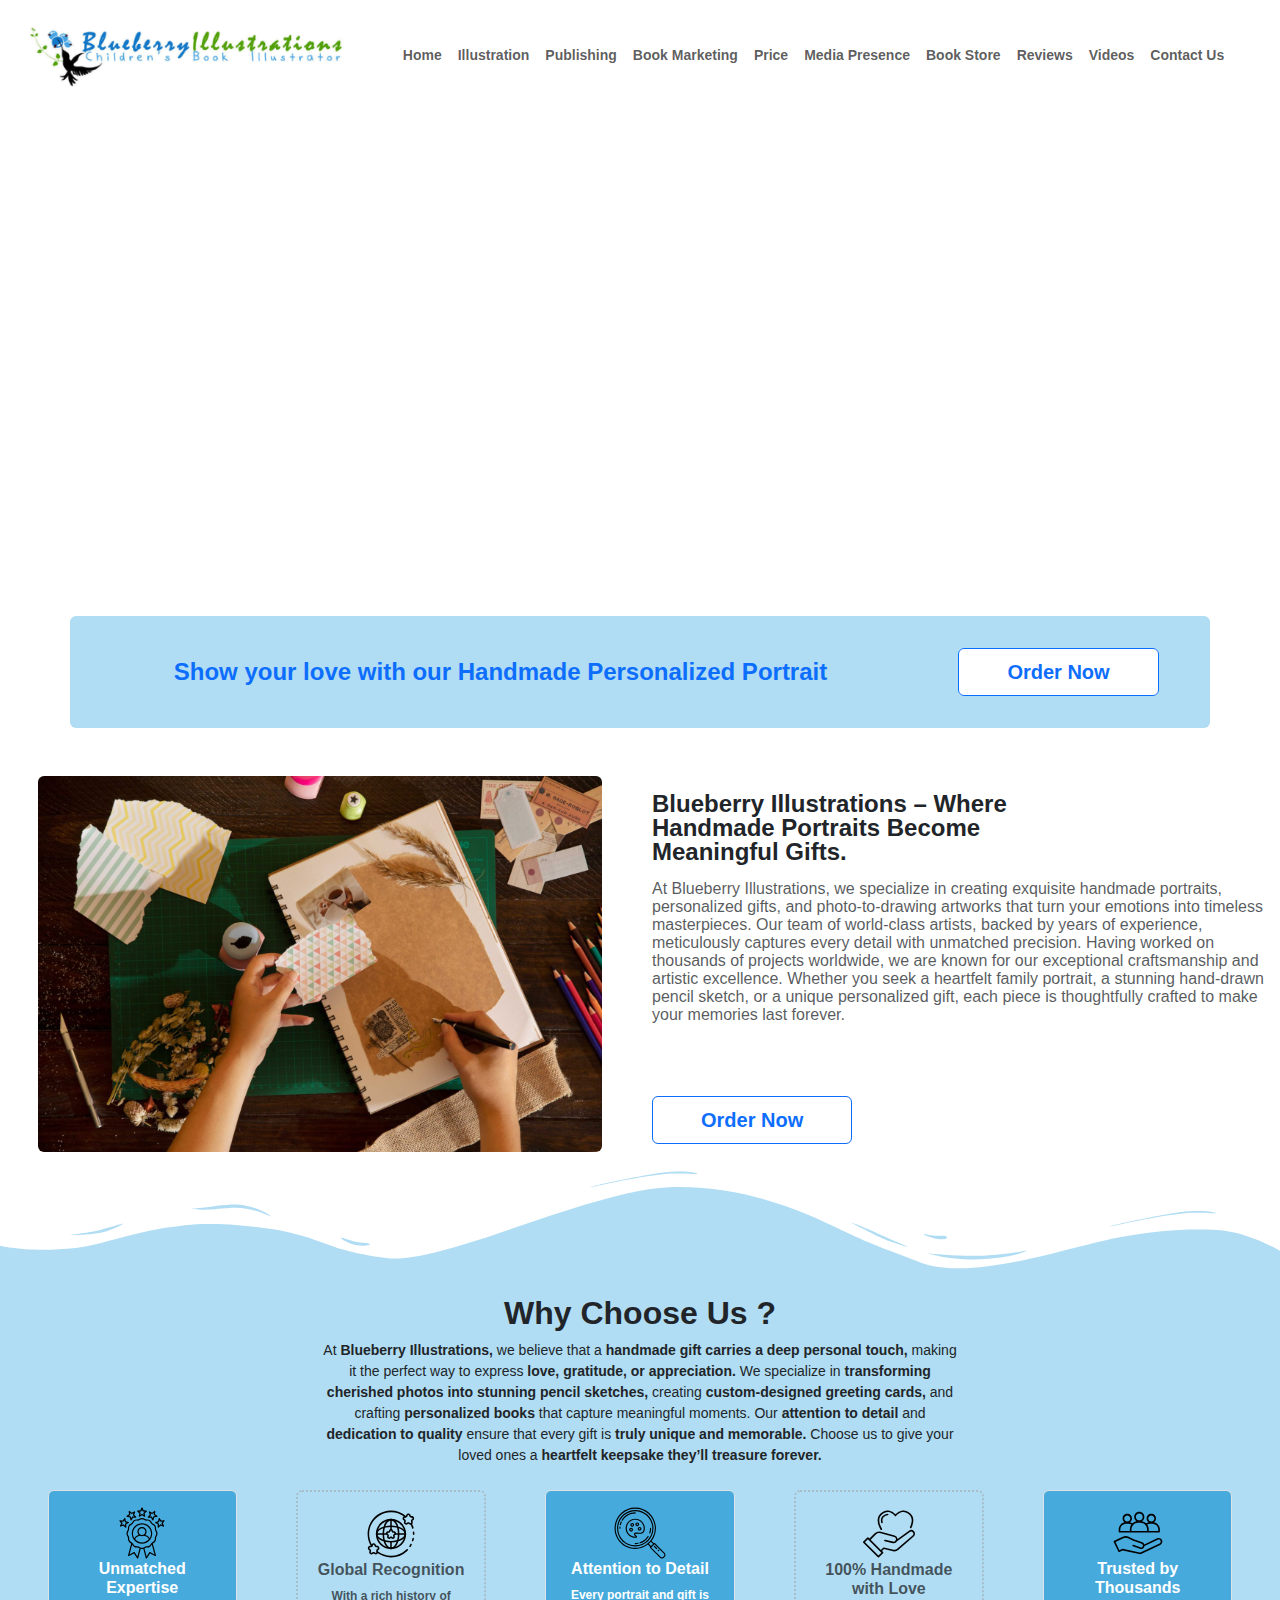
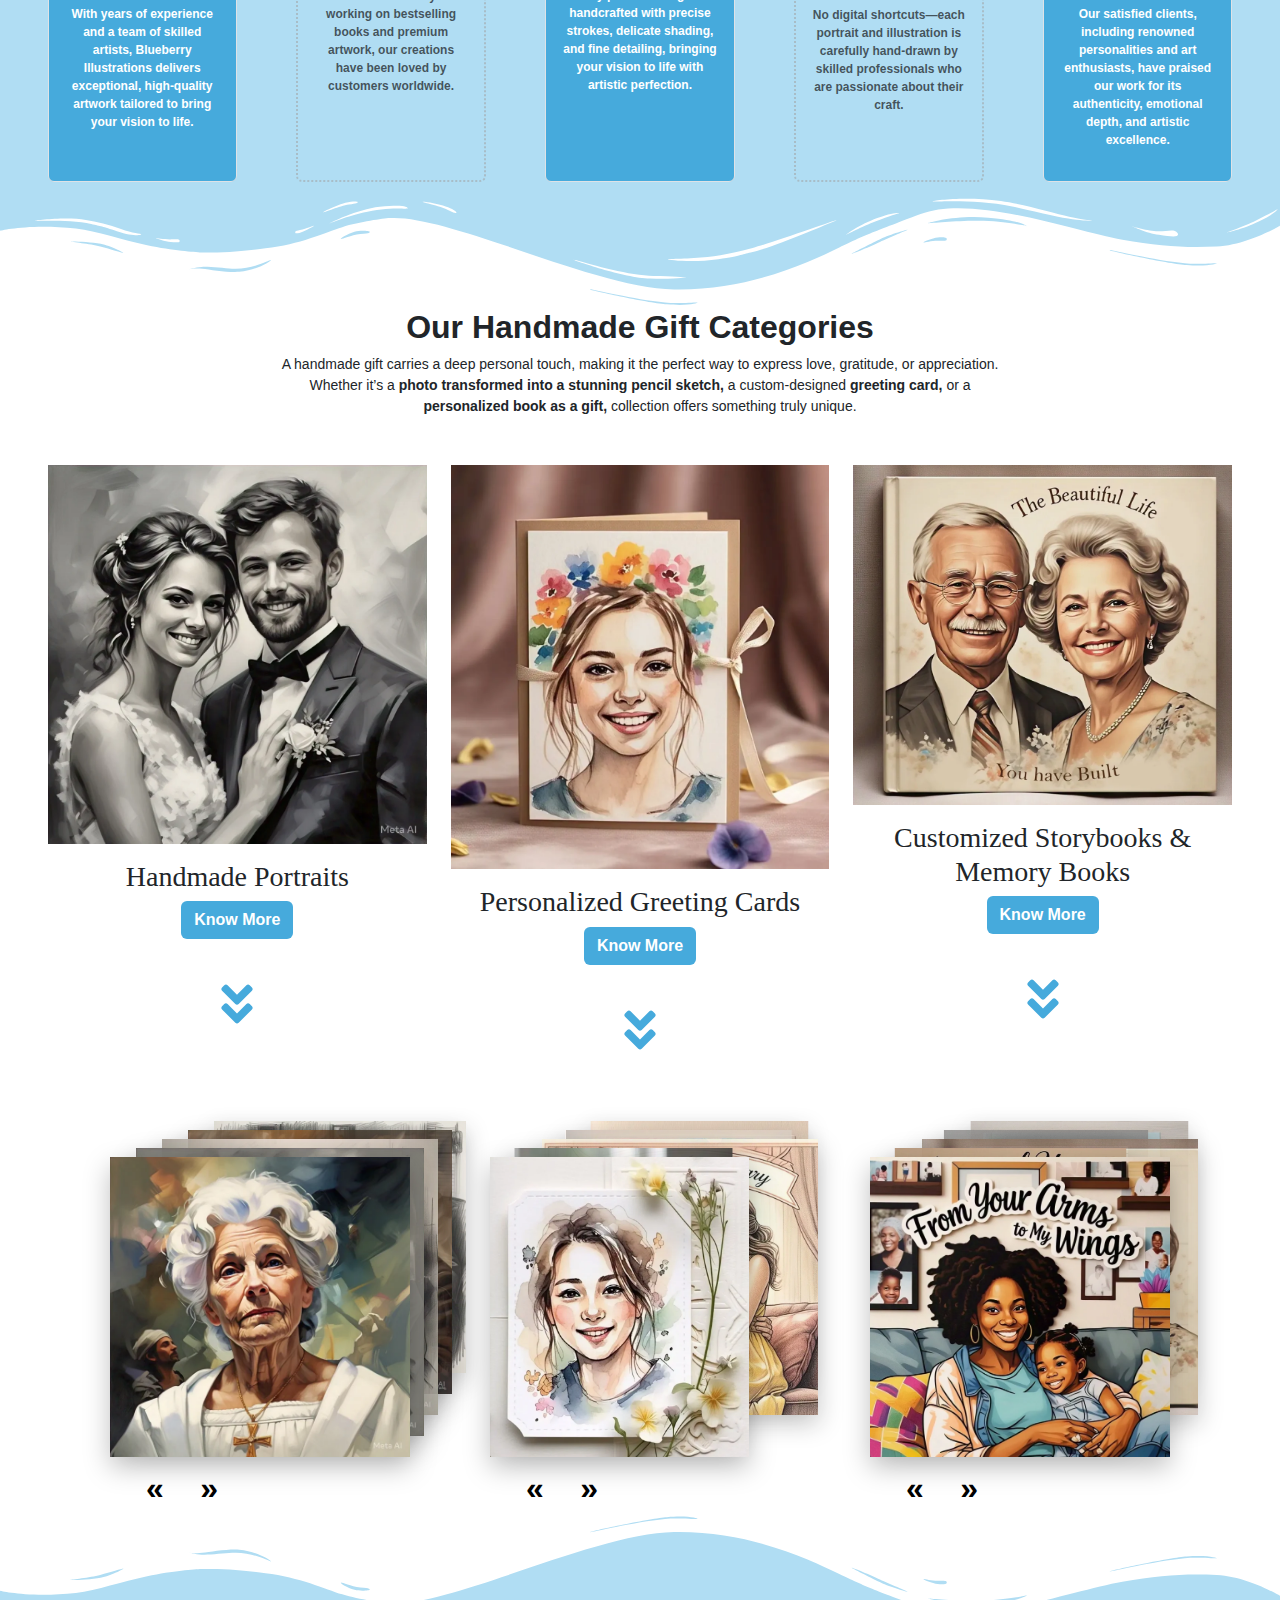
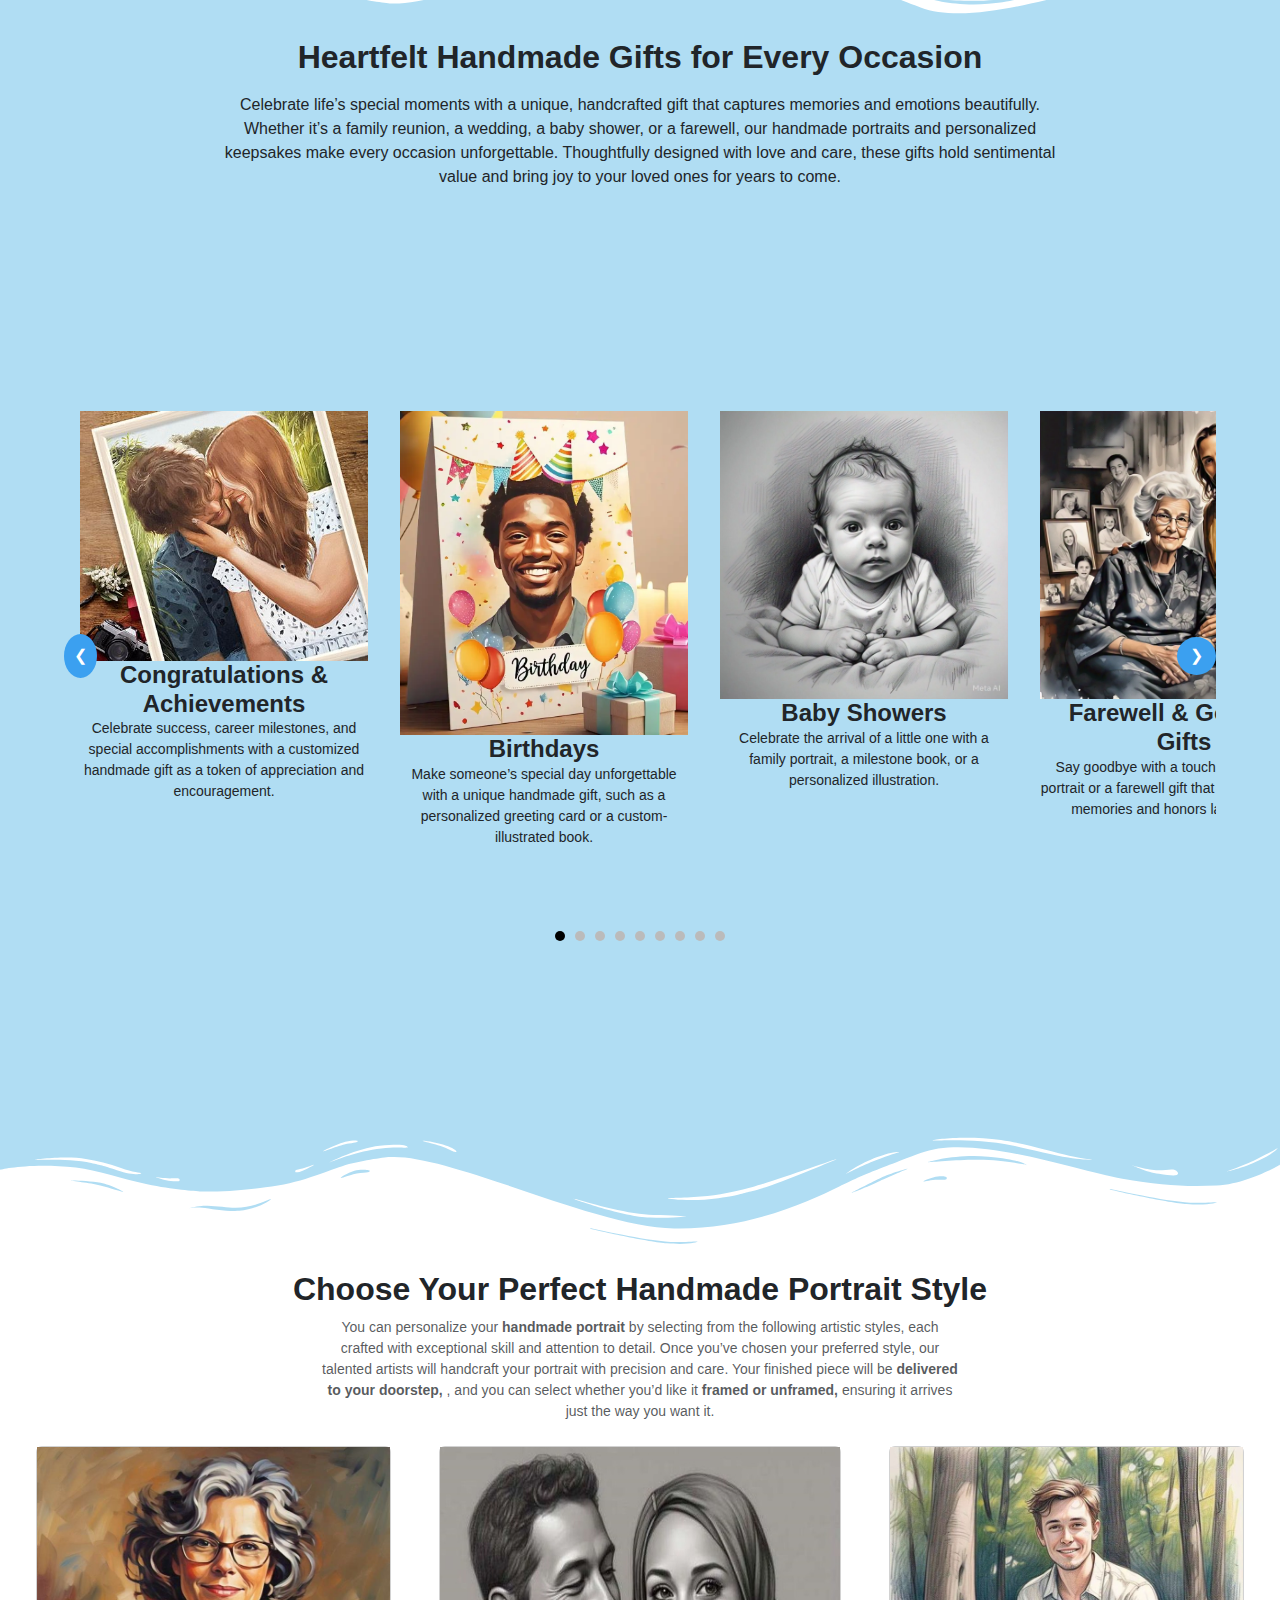
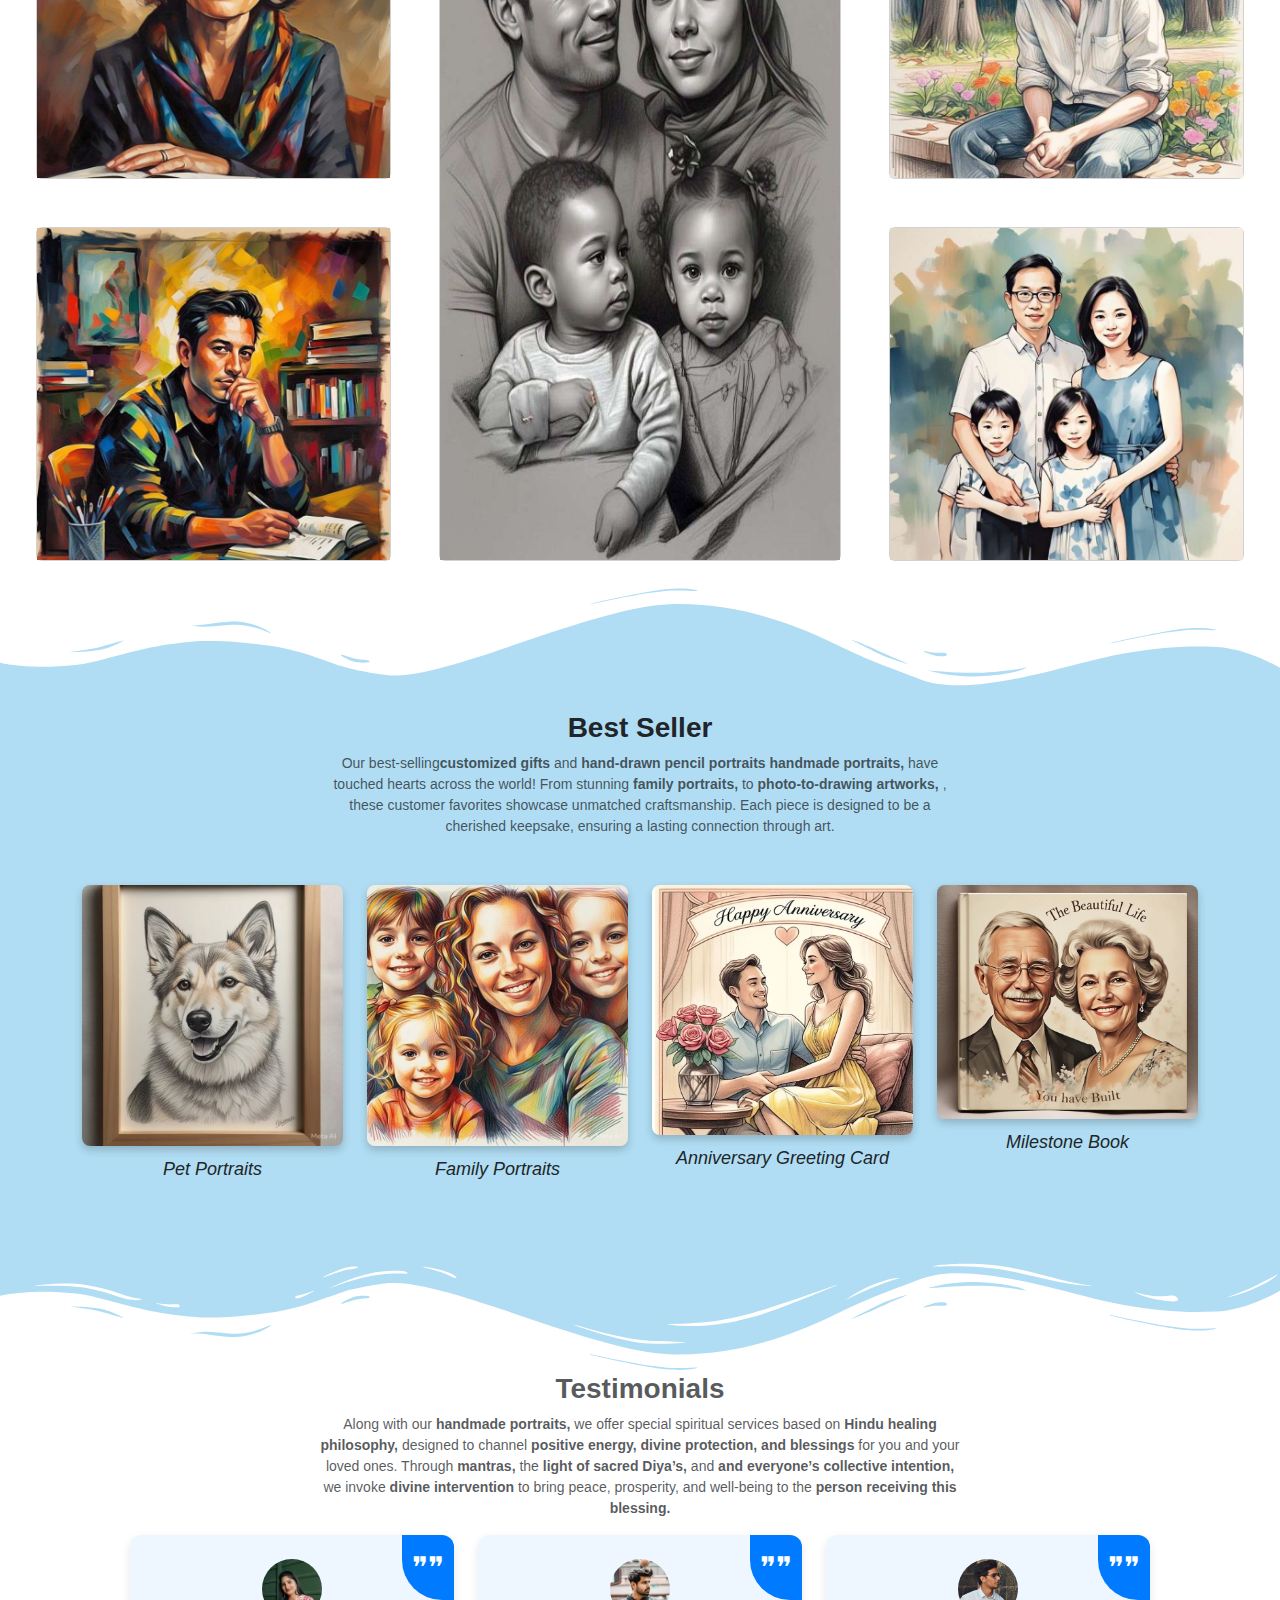
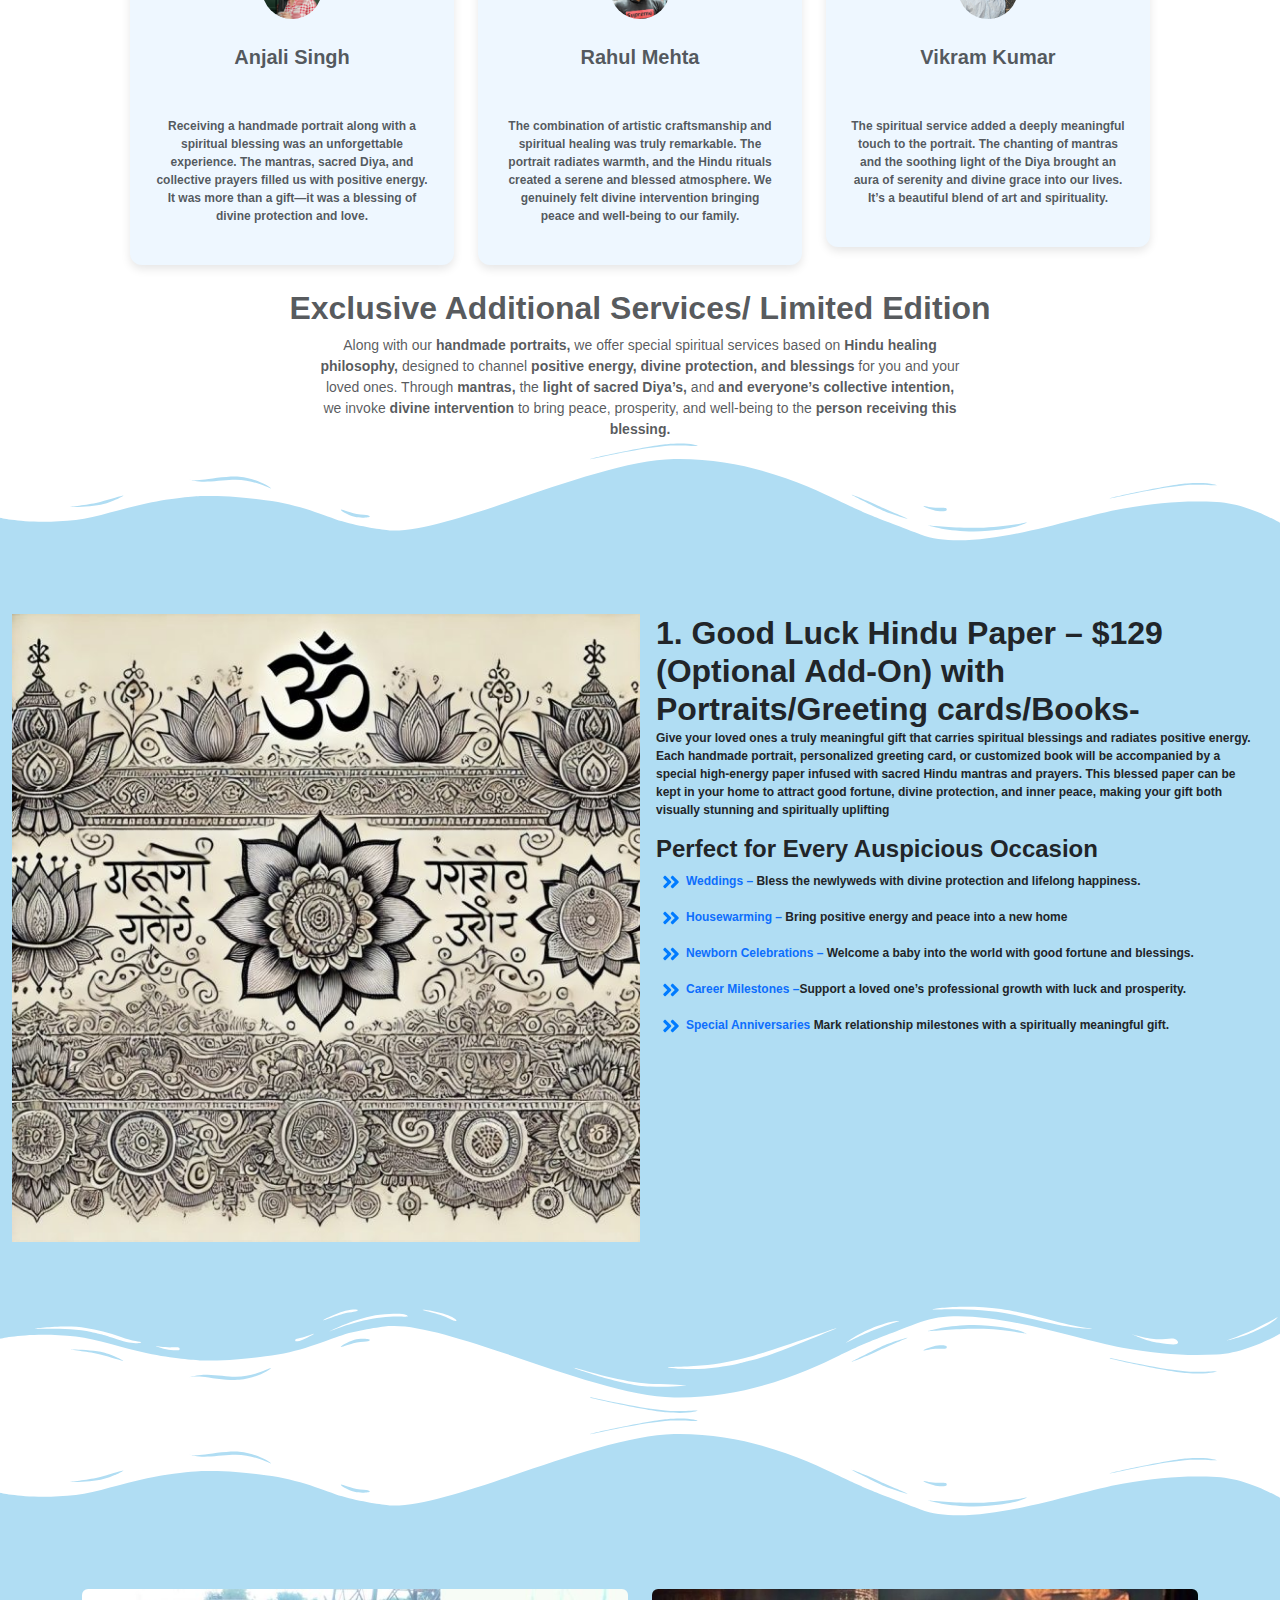
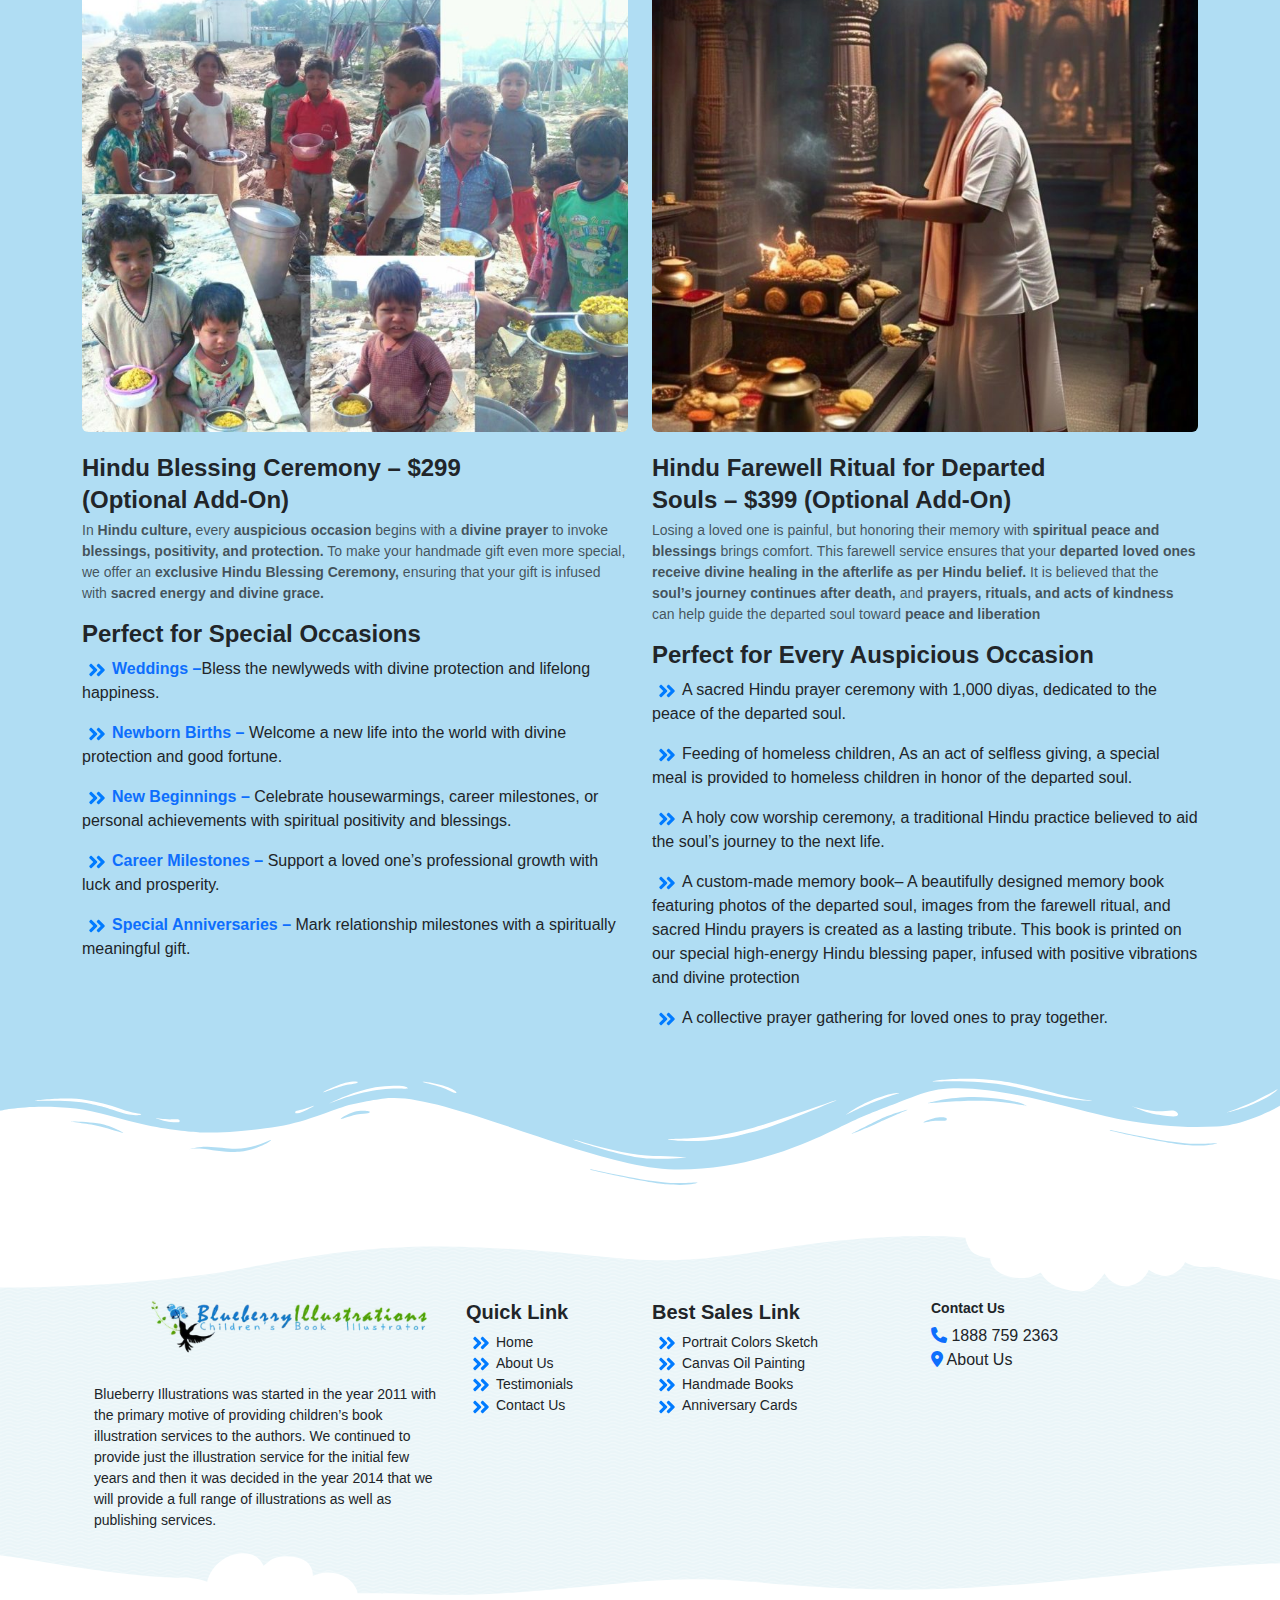
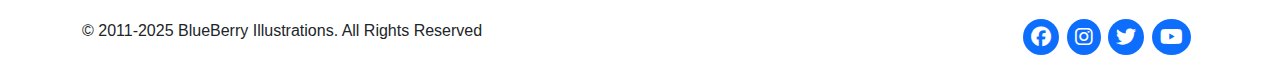
==== commit c2a63755: "Your commit message here" ====
--- a/index.html
+++ b/index.html
@@ -821,6 +821,57 @@
         <!-- Modal 4 -->
 
     </div>
+    <section class="Our Handmade">
+        <div class="container ">
+            <div class="row justify-content-space-center">
+              <!-- Stack 1 -->
+              <div class="col-md-4 col-sm-6">
+                <div class="card-stack" id="cardStack1">
+                  <img src="./buleberryimage/portrait-gallery-37-650x650.webp" alt="1" />
+                  <img src="./buleberryimage/portrait-gallery-36-650x650.webp" alt="2" />
+                  <img src="./buleberryimage/portrait-gallery-32-650x650.webp" alt="3" />
+                  <img src="./buleberryimage/portrait-gallery-20-650x650.webp" alt="4" />
+                  <img src="./buleberryimage/portrait-gallery-09-650x650.webp" alt="5" />
+                </div>
+                <div class="controls ps-5 pt-3">
+                  <button  onclick="prevCard('cardStack1')">&#171;</button>
+                  <button onclick="nextCard('cardStack1')">&#187;</button>
+                </div>
+              </div>
+        
+              <!-- Stack 2 -->
+              <div class="col-md-4 col-sm-6">
+                <div class="card-stack" id="cardStack2">
+                  <img src="./buleberryimage/greeting-card-gallery-15-768x890.webp" alt="1" />
+                  <img src="./buleberryimage/greeting-card-gallery-04.webp" alt="2" />
+                  <img src="./buleberryimage/greeting-card-gallery-02-768x737.webp" alt="3" />
+                  <img src="./buleberryimage/greeting-card-gallery-08-1-876x1024.webp" alt="4" />
+                  <img src="./buleberryimage/greeting-card-gallery-05.webp" alt="5" />
+                </div>
+                <div class="controls ps-5 pt-3">
+                  <button onclick="prevCard('cardStack2')">&#171;</button>
+                  <button onclick="nextCard('cardStack2')">&#187;</button>
+                </div>
+              </div>
+        
+              <!-- Stack 3 -->
+              <div class="col-md-4 col-sm-6">
+                <div class="card-stack" id="cardStack3">
+                  <img src="./buleberryimage/Book-gallery-10-768x721.webp" alt="1" />
+                  <img src="./buleberryimage/Book-gallery-9-768x955.webp" alt="2" />
+                  <img src="./buleberryimage/Book-gallery-3-768x689.webp" alt="3" />
+                  <img src="./buleberryimage/Book-gallery-8.webp" alt="4" />
+                  <img src="./buleberryimage/Book-gallery-1-1.webp" alt="5" />
+                </div>
+                <div class="controls ps-5 pt-3">
+                  <button onclick="prevCard('cardStack3')">&#171;</button>
+                  <button onclick="nextCard('cardStack3')">&#187;</button>
+                </div>
+              </div>
+            </div>
+          </div>
+    </section>
+    
     <svg class="position-relative " xmlns="http://www.w3.org/2000/svg" viewBox="0 0 283.5 27.8"
         preserveAspectRatio="none" style="transform: scaleY(-1); top: 1;">
         <path class="elementor-shape-fill "
@@ -868,114 +919,114 @@
 
         <div class="everall">
             <div class="carousel-container EveryOccasion">
-                <button class="btnn  prev" onclick="moveSlide(-1)">&#10094;</button>
+                <button class="btnn rounded-circle  prev" onclick="moveSlide(-1)">&#10094;</button>
                 <div class="carousel Every" id="EveryOccasion">
 
 
 
-                    <div class=" col-md-3 col-sm-4 m-1 text-center " style="background-color: transparent;">
+                    <div class=" col-md-3 col-sm-6 col-6 m-3 text-center " style="background-color: transparent;">
                         <div class="">
                             <img src="./buleberryimage/special_moments.jpg" class="card-img-top" alt="...">
                             <div class="card-body">
-                                <h5 class="card-title">
-                                    Congratulations & Achievements </h5>
-                                <p class="card-text">Celebrate success, career milestones, and special accomplishments
+                                <h4 class="card-title fw-bold">
+                                    Congratulations & Achievements </h4>
+                                <p class="card-text textsizee">Celebrate success, career milestones, and special accomplishments
                                     with a customized handmade gift as a token of appreciation and encouragement.</p>
 
                             </div>
                         </div>
                     </div>
-                    <div class=" col-md-3 col-sm-4   m-1 text-center " style="background-color: transparent;">
+                    <div class=" col-md-3 col-sm-6 col-6   m-3 text-center " style="background-color: transparent;">
                         <div class="">
                             <img src="./buleberryimage/greeting-card-gallery-10.webp" class="card-img-top" alt="...">
                             <div class="card-body">
-                                <h5 class="card-title">
-                                    Birthdays </h5>
-                                <p class="card-text">Make someone’s special day unforgettable with a unique handmade
+                                <h4 class="card-title fw-bold">
+                                    Birthdays </h4>
+                                <p class="card-text textsizee">Make someone’s special day unforgettable with a unique handmade
                                     gift, such as a personalized greeting card or a custom-illustrated book.</p>
 
                             </div>
                         </div>
                     </div>
-                    <div class=" col-md-3 col-sm-4 m-1 text-center " style="background-color: transparent;">
+                    <div class=" col-md-3 col-sm-6 col-6 m-3 text-center " style="background-color: transparent;">
                         <div class="">
                             <img src="./buleberryimage/portrait-gallery-06.webp" class="card-img-top" alt="...">
                             <div class="card-body">
-                                <h5 class="card-title">
-                                    Baby Showers </h5>
-                                <p class="card-text">Celebrate the arrival of a little one with a family portrait, a
+                                <h4 class="card-title fw-bold">
+                                    Baby Showers </h4>
+                                <p class="card-text textsizee">Celebrate the arrival of a little one with a family portrait, a
                                     milestone book, or a personalized illustration. </p>
 
                             </div>
                         </div>
                     </div>
-                    <div class=" col-md-3 col-sm-4 m-1 text-center " style="background-color: transparent;">
+                    <div class=" col-md-3 col-sm-6 col-6 m-3 text-center " style="background-color: transparent;">
                         <div class="">
                             <img src="./buleberryimage/portrait-gallery-38.webp" class="card-img-top" alt="...">
                             <div class="card-body">
-                                <h5 class="card-title">
-                                    Farewell & Goodbye Gifts </h5>
-                                <p class="card-text">Say goodbye with a touching hand-drawn portrait or a farewell gift
+                                <h4 class="card-title fw-bold">
+                                    Farewell & Goodbye Gifts </h4>
+                                <p class="card-text textsizee">Say goodbye with a touching hand-drawn portrait or a farewell gift
                                     that preserves special memories and honors lasting bonds.</p>
 
                             </div>
                         </div>
                     </div>
-                    <div class=" col-md-3 col-sm-4 m-1 text-center " style="background-color: transparent;">
+                    <div class=" col-md-3 col-sm-6 col-6 m-3 text-center " style="background-color: transparent;">
                         <div class="">
                             <img src="./buleberryimage/greeting-card-gallery-03.webp" class="card-img-top" alt="...">
                             <div class="card-body">
-                                <h5 class="card-title">
-                                    Valentine’s Day </h5>
-                                <p class="card-text">Express love and devotion with a personalized hand-drawn portrait
+                                <h4 class="card-title fw-bold">
+                                    Valentine’s Day </h4>
+                                <p class="card-text textsizee">Express love and devotion with a personalized hand-drawn portrait
                                     of you and your partner.</p>
 
                             </div>
                         </div>
                     </div>
-                    <div class=" col-md-3 col-sm-4 m-1 text-center " style="background-color: transparent;">
+                    <div class=" col-md-3 col-sm-6 col-6 m-3 text-center " style="background-color: transparent;">
                         <div class="">
                             <img src="./buleberryimage/Book-gallery-1-1.webp" class="card-img-top" alt="...">
                             <div class="card-body">
-                                <h5 class="card-title"> Memorial Gifts </h5>
-                                <p class="card-text">Infused with sacred Hindu mantras and prayers, our handmade gifts
+                                <h4 class="card-title fw-bold"> Memorial Gifts </h4>
+                                <p class="card-text textsizee">Infused with sacred Hindu mantras and prayers, our handmade gifts
                                     are crafted on special lucky paper designed to attract prosperity, protection, and
                                     positive energy—perfect for weddings, new beginnings, and life’s milestones.</p>
 
                             </div>
                         </div>
                     </div>
-                    <div class=" col-md-3 col-sm-4 m-1 text-center " style="background-color: transparent;">
+                    <div class=" col-md-3 col-sm-6 col-6 m-3 text-center " style="background-color: transparent;">
                         <div class="">
                             <img src="./buleberryimage/greeting-card-gallery-07.webp" class="card-img-top" alt="...">
                             <div class="card-body">
-                                <h5 class="card-title">Card title</h5>
-                                <p class="card-text">Some quick example text to build on the card title and make up the
+                                <h4 class="card-title  fw-bold">Card title</h4>
+                                <p class="card-text textsizee">Some quick example text to build on the card title and make up the
                                     bulk of
                                     the card's content.</p>
 
                             </div>
                         </div>
                     </div>
-                    <div class=" col-md-3 col-sm-4 m-1 text-center " style="background-color: transparent;">
+                    <div class=" col-md-3 col-sm-6 col-6 m-3 text-center " style="background-color: transparent;">
                         <div class="">
                             <img src="./buleberryimage/greeting-card-gallery-07.webp" class="card-img-top" alt="...">
                             <div class="card-body">
-                                <h5 class="card-title">Card title</h5>
-                                <p class="card-text">Some quick example text to build on the card title and make up the
+                                <h4 class="card-title fw-bold">Card title</h4>
+                                <p class="card-text textsizee">Some quick example text to build on the card title and make up the
                                     bulk of
                                     the card's content.</p>
 
                             </div>
                         </div>
                     </div>
-                    <div class=" col-md-3 m-1 text-center " style="background-color: transparent;">
+                    <div class=" col-md-3 m-3 col-sm-6 col-6 text-center " style="background-color: transparent;">
                         <div class="">
                             <img src="./buleberryimage/greeting-card-gallery-07.webp" class="card-img-top" alt="...">
                             <div class="card-body">
-                                <h5 class="card-title">
-                                    Memorial Gifts </h5>
-                                <p class="card-text">Honor the memory of a departed loved one with a hand-drawn portrait
+                                <h4 class="card-title fw-bold">
+                                    Memorial Gifts </h4>
+                                <p class="card-text textsizee">Honor the memory of a departed loved one with a hand-drawn portrait
                                     or a spiritual keepsake. Our memorial gifts provide comfort and serve as a beautiful
                                     tribute to those who have passed.</p>
                             </div>
@@ -984,42 +1035,10 @@
 
 
                 </div>
-                <button class="btn btnn next bg-dark text-white" style="z-index: 1;" onclick="moveSlide(1)">&#10095;</button>
+                <button class="btn rounded-circle btnn next  text-white" style="z-index: 1;" onclick="moveSlide(1)">&#10095;</button>
             </div>
             <div class="dots" id="dots"></div>
 
-            <script>
-                let index = 0;
-                const totalCards = document.querySelectorAll('.card').length;
-                const maxIndex = totalCards - 1;
-
-                function moveSlide(direction) {
-                    index += direction;
-                    if (index < 0) index = maxIndex;
-                    if (index > maxIndex) index = 0;
-                    document.getElementById('EveryOccasion').style.transform = `translateX(-${index * 30}%)`;
-                    updateDots();
-                }
-
-                function createDots() {
-                    const dotsContainer = document.getElementById('dots');
-                    for (let i = 0; i < totalCards; i++) {
-                        let dot = document.createElement('span');
-                        dot.classList.add('dot');
-                        if (i === 0) dot.classList.add('active');
-                        dotsContainer.appendChild(dot);
-                    }
-                }
-
-                function updateDots() {
-                    const dots = document.querySelectorAll('.dot');
-                    dots.forEach(dot => dot.classList.remove('active'));
-                    dots[index].classList.add('active');
-                }
-
-                createDots();
-                setInterval(() => moveSlide(1), 3000);
-            </script>
         </div>
     </section>
     <div class="">
@@ -1344,26 +1363,51 @@
             </div>
         </div>
     </section>
-    <svg xmlns="http://www.w3.org/2000/svg" viewBox="0 0 283.5 27.8" preserveAspectRatio="none"
-        style="transform: scaleY(-1);">
-        <path class="elementor-shape-fill"
-            d="M283.5,9.7c0,0-7.3,4.3-14,4.6c-6.8,0.3-12.6,0-20.9-1.5c-11.3-2-33.1-10.1-44.7-5.7s-12.1,4.6-18,7.4c-6.6,3.2-20,9.6-36.6,9.3C131.6,23.5,99.5,7.2,86.3,8c-1.4,0.1-6.6,0.8-10.5,2c-3.8,1.2-9.4,3.8-17,4.7c-3.2,0.4-8.3,1.1-14.2,0.9c-1.5-0.1-6.3-0.4-12-1.6c-5.7-1.2-11-3.1-15.8-3.7C6.5,9.2,0,10.8,0,10.8V0h283.5V9.7z">
-        </path>
+    <svg class="position-relative " xmlns="http://www.w3.org/2000/svg" viewBox="0 0 283.5 27.8"
+    preserveAspectRatio="none" style="transform: scaleY(-1); top: 1;">
+    <path class="elementor-shape-fill "
+        d="M283.5,9.7c0,0-7.3,4.3-14,4.6c-6.8,0.3-12.6,0-20.9-1.5c-11.3-2-33.1-10.1-44.7-5.7s-12.1,4.6-18,7.4c-6.6,3.2-20,9.6-36.6,9.3C131.6,23.5,99.5,7.2,86.3,8c-1.4,0.1-6.6,0.8-10.5,2c-3.8,1.2-9.4,3.8-17,4.7c-3.2,0.4-8.3,1.1-14.2,0.9c-1.5-0.1-6.3-0.4-12-1.6c-5.7-1.2-11-3.1-15.8-3.7C6.5,9.2,0,10.8,0,10.8V0h283.5V9.7z">
+    </path>
+    
+    <path class="elementor-shape-fill"
+        d="M269.6,18c-0.1-0.1-4.6,0.3-7.2,0c-7.3-0.7-17-3.2-16.6-2.9c0.4,0.3,13.7,3.1,17,3.3	C267.7,18.8,269.7,18,269.6,18z">
+    </path>
+    <path class="elementor-shape-fill"
+        d="M227.4,9.8c-0.2-0.1-4.5-1-9.5-1.2c-5-0.2-12.7,0.6-12.3,0.5c0.3-0.1,5.9-1.8,13.3-1.2	S227.6,9.9,227.4,9.8z">
+    </path>
+    <path class="elementor-shape-fill"
+        d="M204.5,13.4c-0.1-0.1,2-1,3.2-1.1c1.2-0.1,2,0,2,0.3c0,0.3-0.1,0.5-1.6,0.4	C206.4,12.9,204.6,13.5,204.5,13.4z">
+    </path>
+    <path class="elementor-shape-fill"
+        d="M201,10.6c0-0.1-4.4,1.2-6.3,2.2c-1.9,0.9-6.2,3.1-6.1,3.1c0.1,0.1,4.2-1.6,6.3-2.6	S201,10.7,201,10.6z">
+    </path>
+    <path class="elementor-shape-fill"
+        d="M154.5,26.7c-0.1-0.1-4.6,0.3-7.2,0c-7.3-0.7-17-3.2-16.6-2.9c0.4,0.3,13.7,3.1,17,3.3	C152.6,27.5,154.6,26.8,154.5,26.7z">
+    </path>
+    <path class="elementor-shape-fill"
+        d="M41.9,19.3c0,0,1.2-0.3,2.9-0.1c1.7,0.2,5.8,0.9,8.2,0.7c4.2-0.4,7.4-2.7,7-2.6	c-0.4,0-4.3,2.2-8.6,1.9c-1.8-0.1-5.1-0.5-6.7-0.4S41.9,19.3,41.9,19.3z">
+    </path>
+    <path class="elementor-shape-fill"
+        d="M75.5,12.6c0.2,0.1,2-0.8,4.3-1.1c2.3-0.2,2.1-0.3,2.1-0.5c0-0.1-1.8-0.4-3.4,0	C76.9,11.5,75.3,12.5,75.5,12.6z">
+    </path>
+    <path class="elementor-shape-fill"
+        d="M15.6,13.2c0-0.1,4.3,0,6.7,0.5c2.4,0.5,5,1.9,5,2c0,0.1-2.7-0.8-5.1-1.4	C19.9,13.7,15.7,13.3,15.6,13.2z">
+    </path>
     </svg>
     <section class="last2 Goodluck ">
         <div class="container-fluid">
             <div class=" ">
-                <div class="row g-0 ">
+                <div class="row g-0 py-5 ">
                     <div class="col-md-6 d-flex justify-content-center ">
                         <img src="./buleberryimage/WhatsApp-Image-2025-03-31-at-3.32.16-PM-650x650.jpeg"
                             class="img-fluid h-100" alt="...">
                     </div>
-                    <div class="col-md-6 justify-content-end d-flex ps-5">
-                        <div class="card-body  ">
-                            <h2 class="card-title fw-bold GoodLuck ">1. Good Luck Hindu Paper – $129 </h2>
-                            <h2 class="card-title fw-bold GoodLuck "> (Optional Add-On) </h2>
-                            <h2 class="card-title fw-bold GoodLuck ">with
-                                Portraits/Greeting cards/Books-</h2>
+                    <div class="col-md-6 justify-content-center ps-3 pe-3">
+                        <div class="card-body   ">
+                            <h2 class="card-title fw-bold GoodLuck ">1. Good Luck Hindu Paper – $129  (Optional Add-On)
+                                with Portraits/Greeting cards/Books-
+                            </h2>
+                            
                             <p class="card-text whychoosetextparaghap">Give your loved ones a truly meaningful gift that
                                 carries spiritual
                                 blessings and radiates positive energy. Each handmade portrait, personalized greeting
@@ -1462,12 +1506,36 @@
             d="M15.6,13.2c0-0.1,4.3,0,6.7,0.5c2.4,0.5,5,1.9,5,2c0,0.1-2.7-0.8-5.1-1.4	C19.9,13.7,15.7,13.3,15.6,13.2z">
         </path>
     </svg>
-
-    <svg xmlns="http://www.w3.org/2000/svg" viewBox="0 0 283.5 27.8" preserveAspectRatio="none"
-        style="transform: scaleY(-1);">
-        <path class="elementor-shape-fill"
-            d="M283.5,9.7c0,0-7.3,4.3-14,4.6c-6.8,0.3-12.6,0-20.9-1.5c-11.3-2-33.1-10.1-44.7-5.7s-12.1,4.6-18,7.4c-6.6,3.2-20,9.6-36.6,9.3C131.6,23.5,99.5,7.2,86.3,8c-1.4,0.1-6.6,0.8-10.5,2c-3.8,1.2-9.4,3.8-17,4.7c-3.2,0.4-8.3,1.1-14.2,0.9c-1.5-0.1-6.3-0.4-12-1.6c-5.7-1.2-11-3.1-15.8-3.7C6.5,9.2,0,10.8,0,10.8V0h283.5V9.7z">
-        </path>
+    <svg class="position-relative " xmlns="http://www.w3.org/2000/svg" viewBox="0 0 283.5 27.8"
+    preserveAspectRatio="none" style="transform: scaleY(-1); top: 1;">
+    <path class="elementor-shape-fill "
+        d="M283.5,9.7c0,0-7.3,4.3-14,4.6c-6.8,0.3-12.6,0-20.9-1.5c-11.3-2-33.1-10.1-44.7-5.7s-12.1,4.6-18,7.4c-6.6,3.2-20,9.6-36.6,9.3C131.6,23.5,99.5,7.2,86.3,8c-1.4,0.1-6.6,0.8-10.5,2c-3.8,1.2-9.4,3.8-17,4.7c-3.2,0.4-8.3,1.1-14.2,0.9c-1.5-0.1-6.3-0.4-12-1.6c-5.7-1.2-11-3.1-15.8-3.7C6.5,9.2,0,10.8,0,10.8V0h283.5V9.7z">
+    </path>
+    
+    <path class="elementor-shape-fill"
+        d="M269.6,18c-0.1-0.1-4.6,0.3-7.2,0c-7.3-0.7-17-3.2-16.6-2.9c0.4,0.3,13.7,3.1,17,3.3	C267.7,18.8,269.7,18,269.6,18z">
+    </path>
+    <path class="elementor-shape-fill"
+        d="M227.4,9.8c-0.2-0.1-4.5-1-9.5-1.2c-5-0.2-12.7,0.6-12.3,0.5c0.3-0.1,5.9-1.8,13.3-1.2	S227.6,9.9,227.4,9.8z">
+    </path>
+    <path class="elementor-shape-fill"
+        d="M204.5,13.4c-0.1-0.1,2-1,3.2-1.1c1.2-0.1,2,0,2,0.3c0,0.3-0.1,0.5-1.6,0.4	C206.4,12.9,204.6,13.5,204.5,13.4z">
+    </path>
+    <path class="elementor-shape-fill"
+        d="M201,10.6c0-0.1-4.4,1.2-6.3,2.2c-1.9,0.9-6.2,3.1-6.1,3.1c0.1,0.1,4.2-1.6,6.3-2.6	S201,10.7,201,10.6z">
+    </path>
+    <path class="elementor-shape-fill"
+        d="M154.5,26.7c-0.1-0.1-4.6,0.3-7.2,0c-7.3-0.7-17-3.2-16.6-2.9c0.4,0.3,13.7,3.1,17,3.3	C152.6,27.5,154.6,26.8,154.5,26.7z">
+    </path>
+    <path class="elementor-shape-fill"
+        d="M41.9,19.3c0,0,1.2-0.3,2.9-0.1c1.7,0.2,5.8,0.9,8.2,0.7c4.2-0.4,7.4-2.7,7-2.6	c-0.4,0-4.3,2.2-8.6,1.9c-1.8-0.1-5.1-0.5-6.7-0.4S41.9,19.3,41.9,19.3z">
+    </path>
+    <path class="elementor-shape-fill"
+        d="M75.5,12.6c0.2,0.1,2-0.8,4.3-1.1c2.3-0.2,2.1-0.3,2.1-0.5c0-0.1-1.8-0.4-3.4,0	C76.9,11.5,75.3,12.5,75.5,12.6z">
+    </path>
+    <path class="elementor-shape-fill"
+        d="M15.6,13.2c0-0.1,4.3,0,6.7,0.5c2.4,0.5,5,1.9,5,2c0,0.1-2.7-0.8-5.1-1.4	C19.9,13.7,15.7,13.3,15.6,13.2z">
+    </path>
     </svg>
     <section class="Goodluck ">
         <section class=" container pt-5 pb-3">
@@ -1777,6 +1845,7 @@
             </div>
         </div>
     </section>
+    <script src="script.js"></script>
     <!-- Bootstrap JS -->
     <script src="https://cdn.jsdelivr.net/npm/bootstrap@5.3.0/dist/js/bootstrap.bundle.min.js"></script>
 
--- a/style.css
+++ b/style.css
@@ -204,10 +204,10 @@
     padding-left: 3rem !important;
 }}
 .GoodLuck {
-    font-size: clamp(1.1rem, 3.5vw, 1.3rem);
-    line-height: 1.7rem;
-    font-weight: 700;
-    white-space: nowrap;
+    font-size: clamp(1.1rem, 3.5vw, 2rem);
+
+    font-weight: 800;
+   
 }
 .Hindu{
     font-size: clamp(1.0rem, 2.0vw, 1.5rem);
@@ -250,7 +250,7 @@
     position: absolute;
     top: 50%;
     transform: translateY(-50%);
-    background: black;
+    background: #3BA0F0 !important;
     color: white;
     border: none;
     padding: 10px;
@@ -294,7 +294,7 @@
     padding: 10px 20px;
     border: none;
     border-radius: 5px;
-    transition: background 0.3s ease-in-out, transform 0.2s ease-in-out;
+    transition:  0.3s ease-in-out, transform 0.2s ease-in-out;
 }
 
 .know:hover {
@@ -316,7 +316,14 @@
         height: auto;
 
     }
-}
+   
+}
+
+@media (max-width: 576px) {
+.controls {
+    margin-top: 20px;
+    text-align: center !important;
+  }}
 .modal-content {
  
     background-color: #f0f8ff !important;
@@ -400,3 +407,60 @@
     font-size: 13px;
     color: #555;
 }
+
+
+    .card-stack {
+      position: relative;
+      width: 100%;
+      max-width: 300px;
+      aspect-ratio: 1 / 1;
+      margin: 0 auto;
+      perspective: 1000px;
+    }
+
+    .card-stack img {
+      position: absolute;
+      max-width: 100%;
+      height: 100%;
+      object-fit: cover;
+      transition: all 0.5s ease;
+      box-shadow: 0 10px 25px rgba(0, 0, 0, 0.25);
+    
+    }
+
+    .controls {
+      margin-top: 20px;
+      text-align: start;
+    }
+
+    .controls button {
+      font-size: 2rem;
+      border: none;
+      background: transparent;
+      margin: 0 10px;
+      transition: 0.3s;
+      font-weight: bolder;
+    }
+
+    .controls button:hover {
+      color: #0d6efd;
+      transform: scale(1.2);
+    }
+
+    @media (max-width: 768px) {
+      .card-stack {
+        max-width: 250px;
+      }
+    }
+
+    @media (max-width: 576px) {
+      .card-stack {
+        max-width: 200px;
+      }
+
+      .controls button {
+        font-size: 2rem;
+        font-weight: bolder;
+      }
+    }
+ 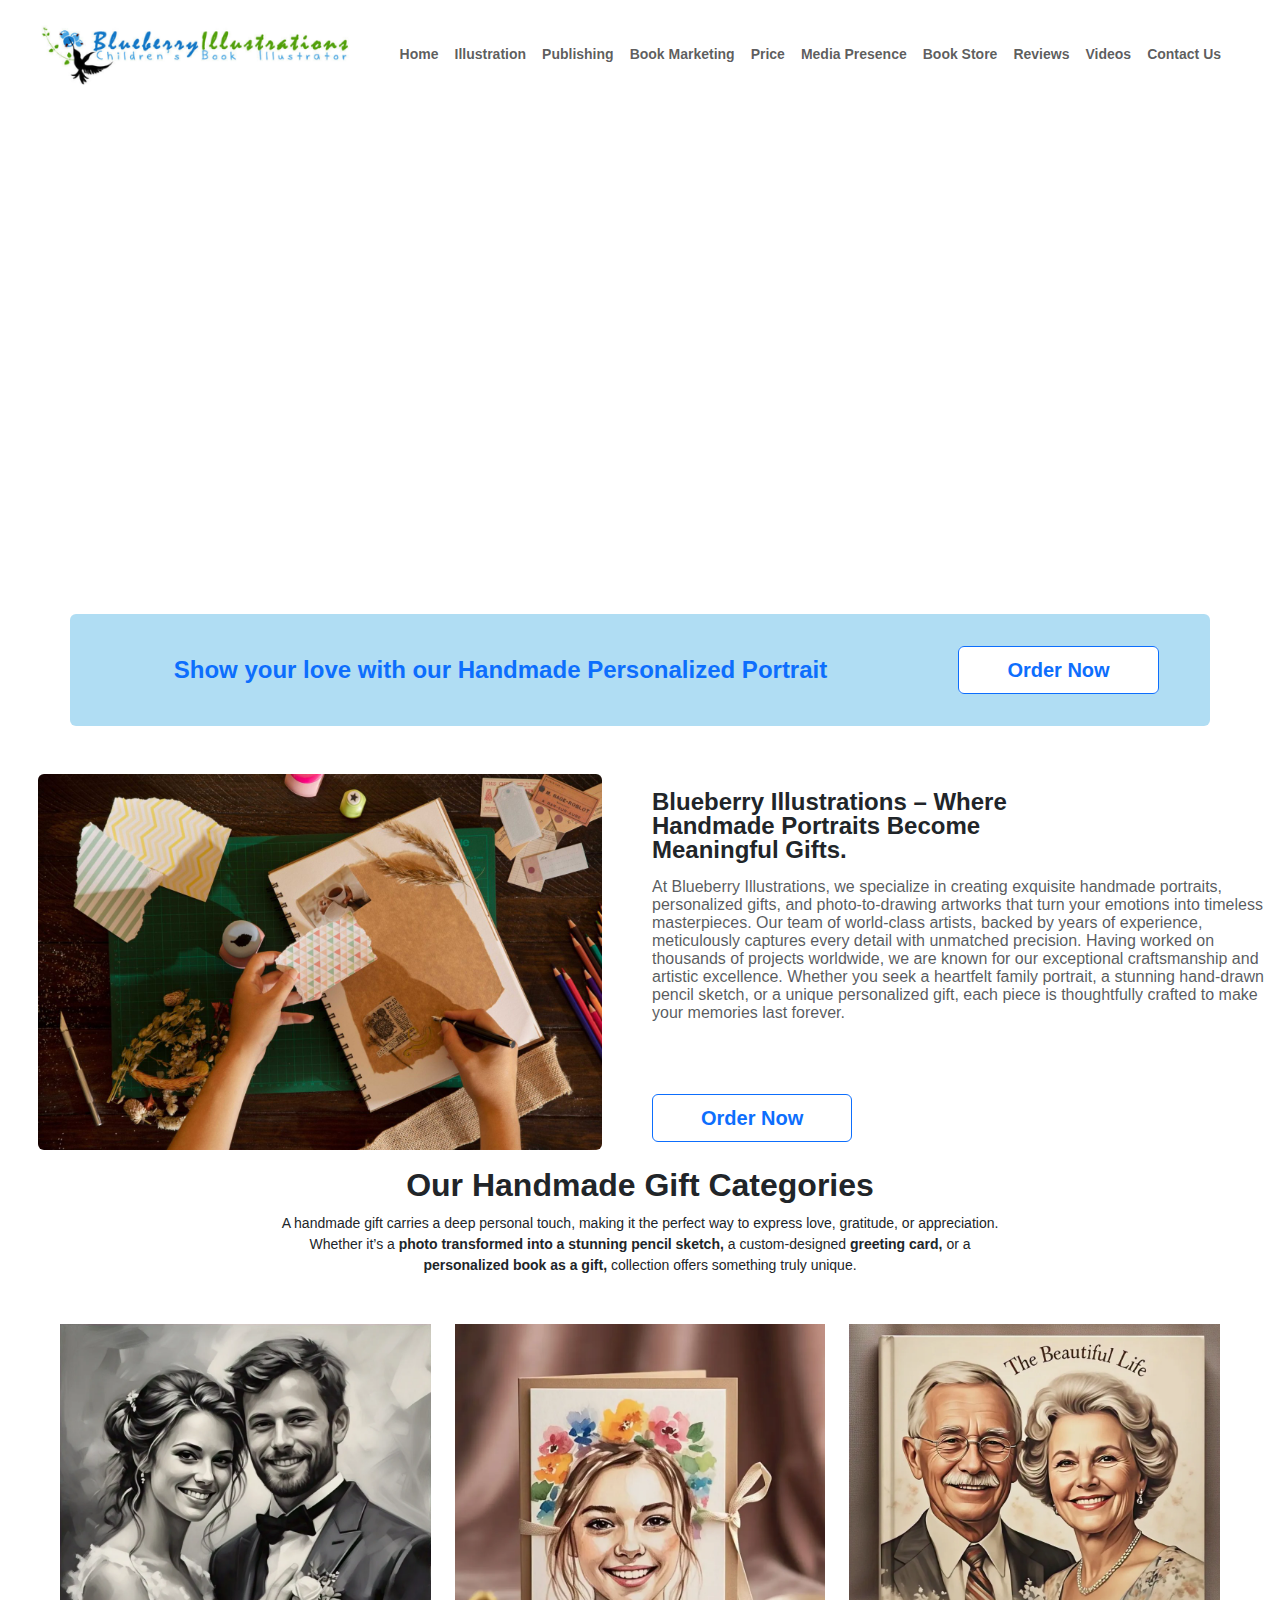
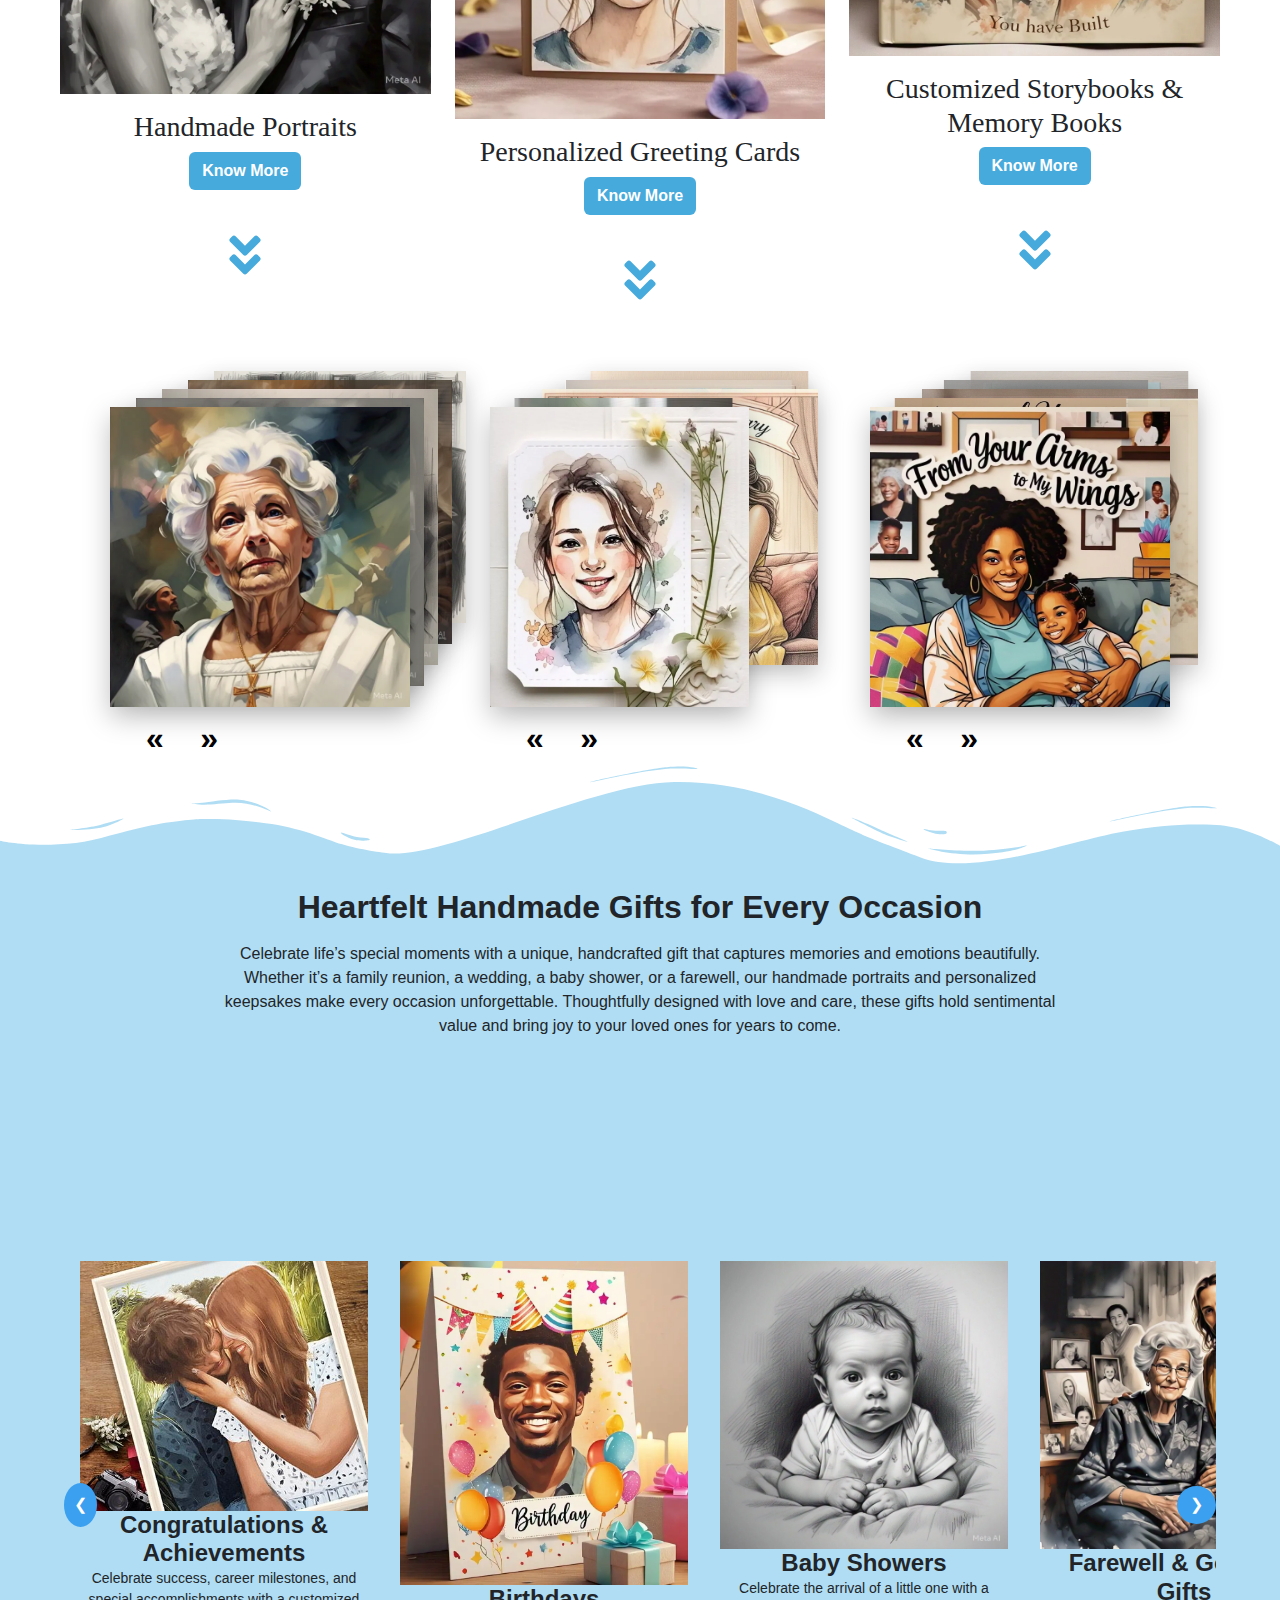
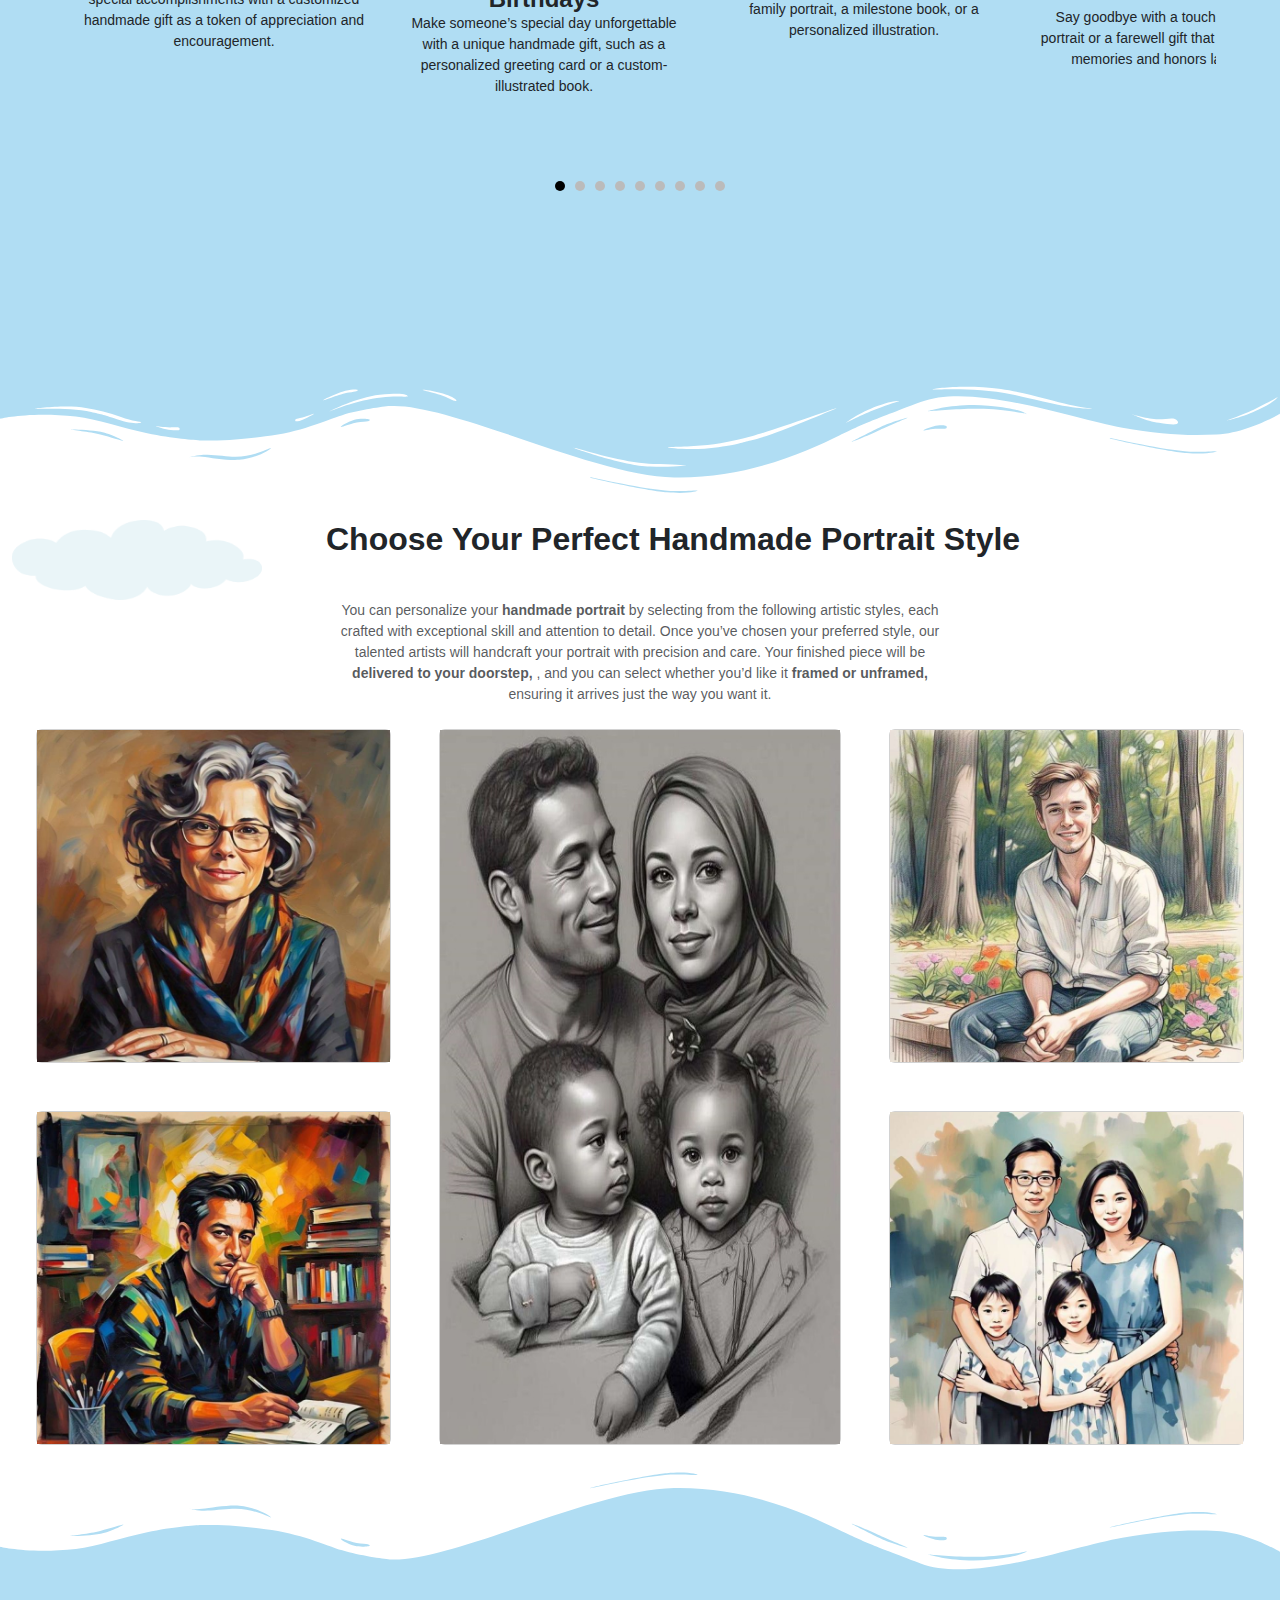
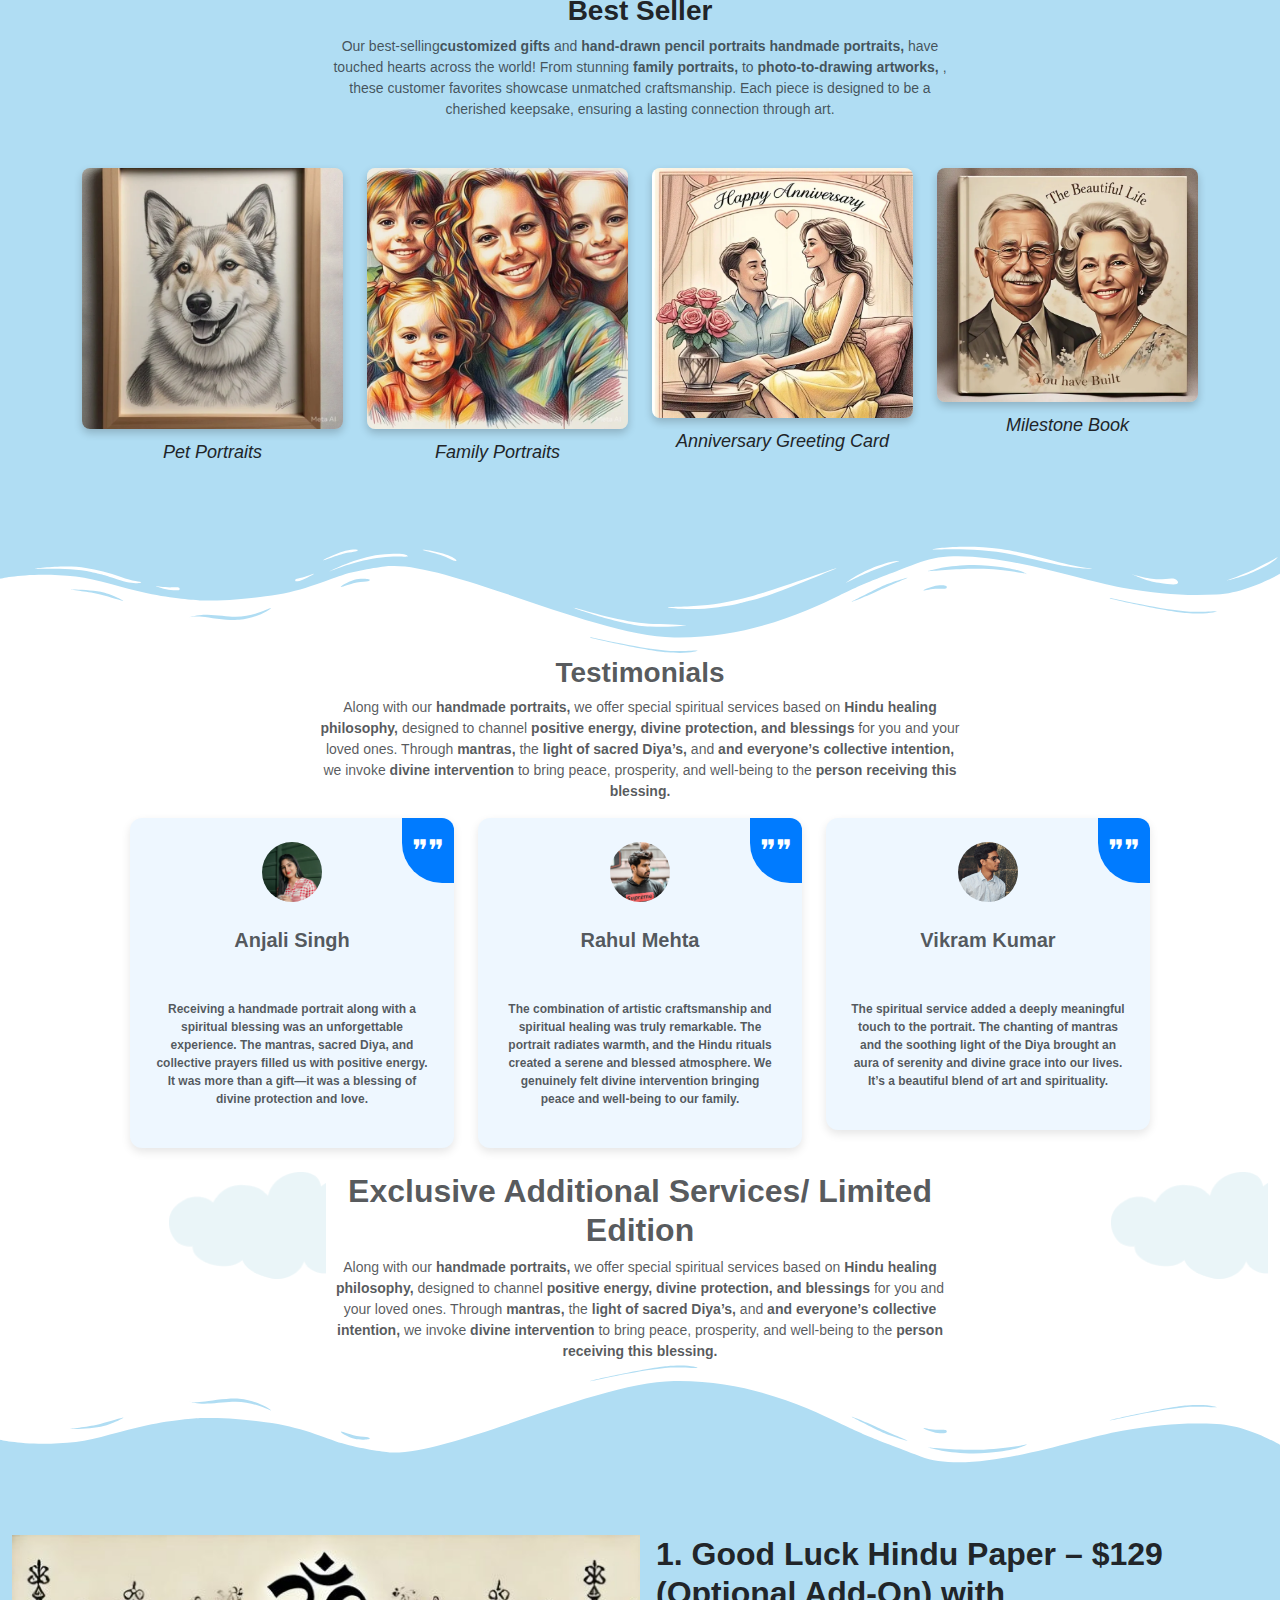
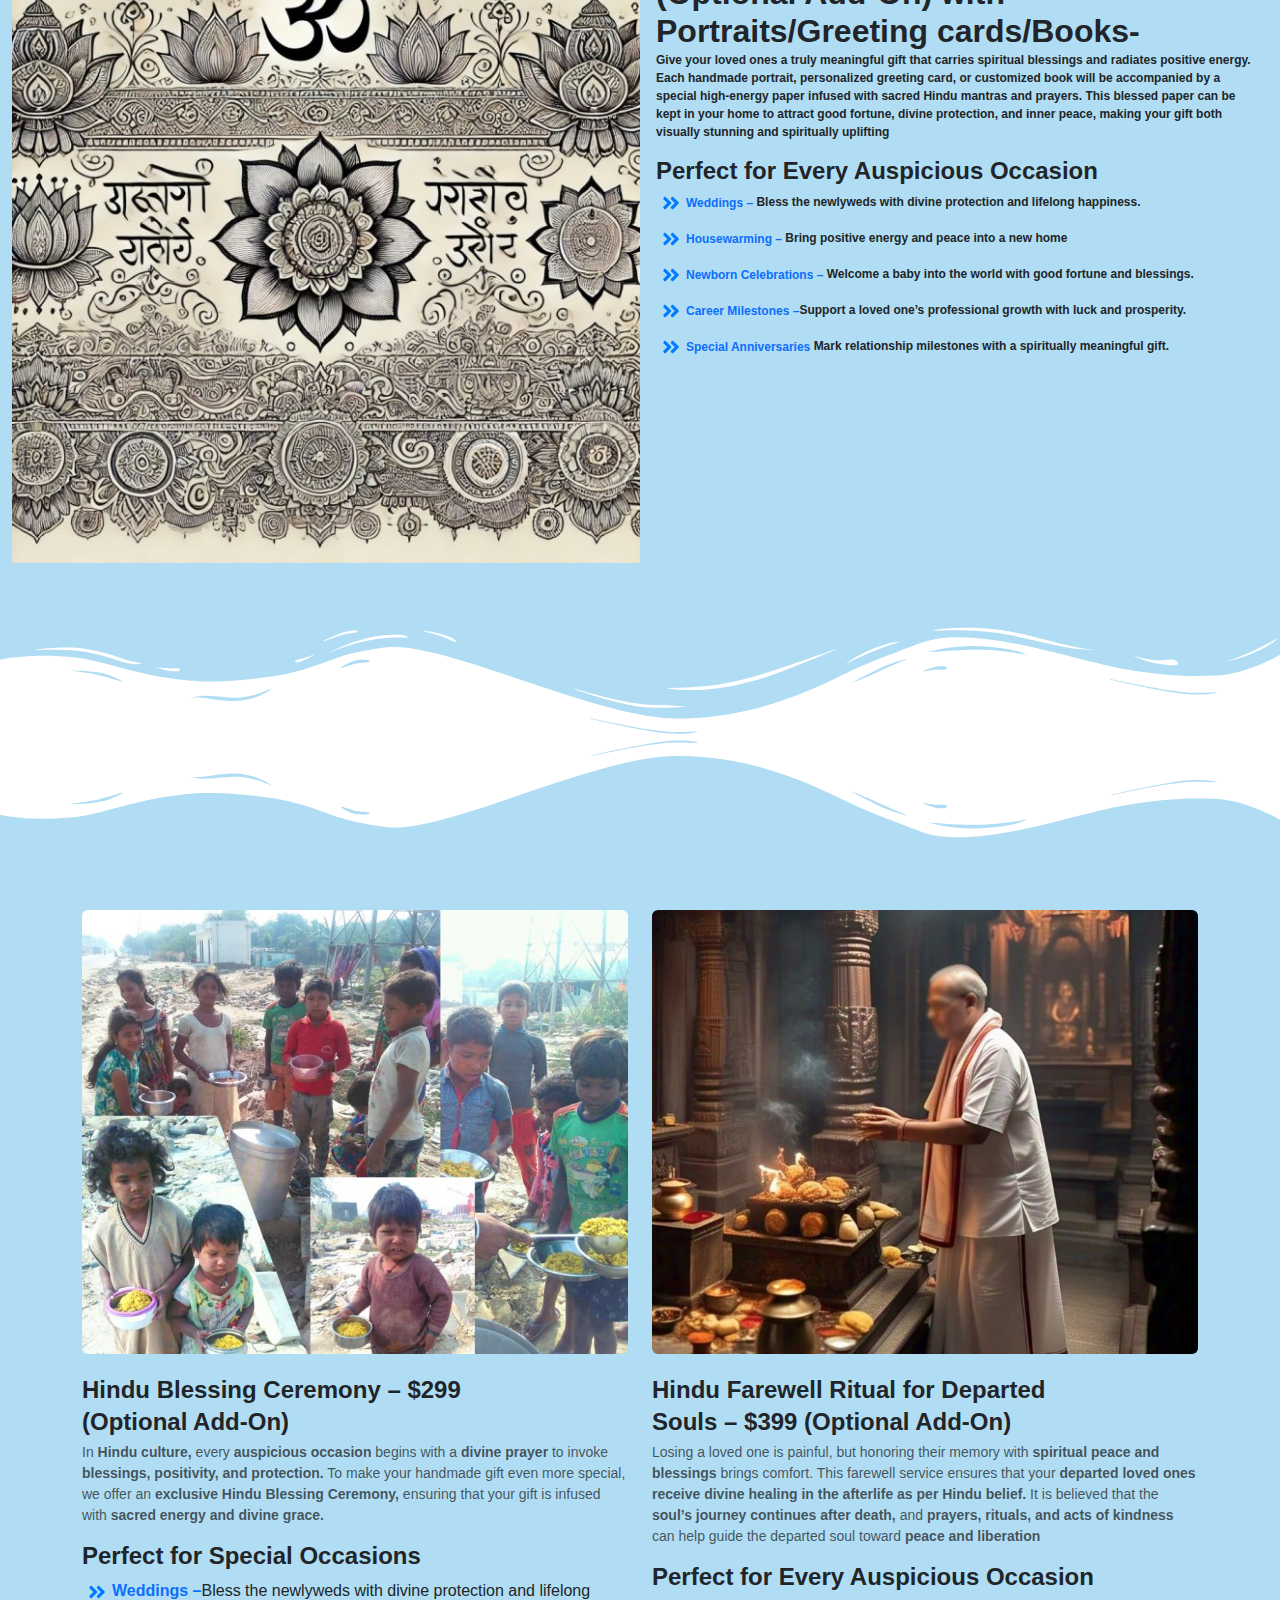
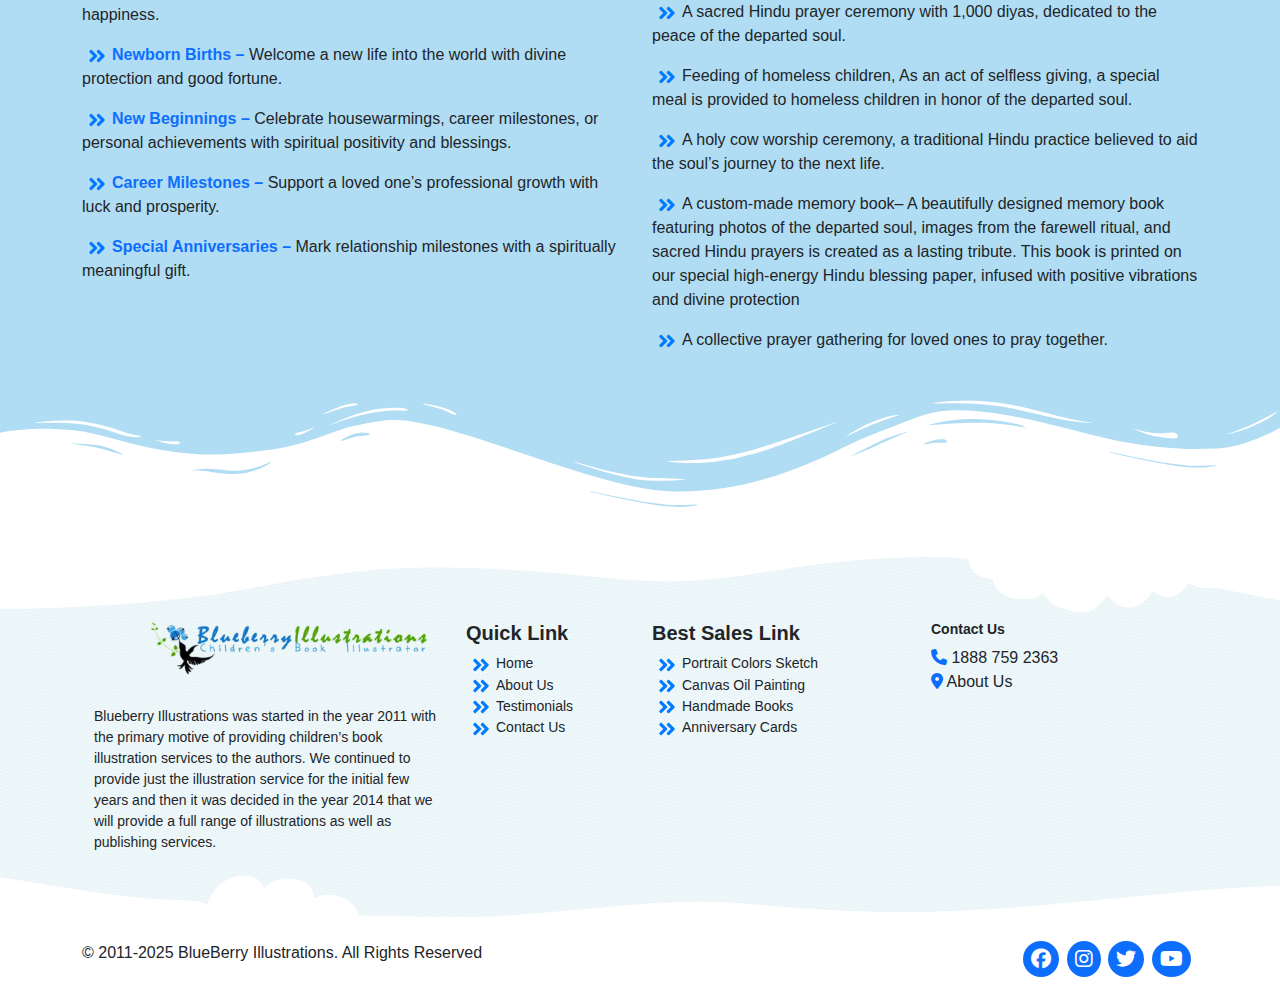
==== commit 8e3ff1ee: "add cloud" ====
--- a/index.html
+++ b/index.html
@@ -27,7 +27,7 @@
 
 <body>
 
-    <header>
+    <header class="container-fluid">
         <!-- Navbar -->
         <nav class="navbar navbar-expand-lg navbar-light">
             <div class="container-fluid">
@@ -80,7 +80,7 @@
             </ul>
         </div>
     </div>
-    <section class="videosectionbanner">
+    <section class="videosectionbanner container-fluid">
         <div class="container videoheight">
             <div class="row justify-content-center h-100">
                 <div class="col-lg-10 ">
@@ -91,7 +91,7 @@
             </div>
         </div>
     </section>
-    <section class="Personalized container rounded ">
+    <section class="Personalized container rounded container-fluid ">
         <div class="container Personalized rounded  mt-4">
             <div class="row  py-3">
                 <div class="col-lg-9 d-flex justify-content-center align-items-center text-primary  py-3 ">
@@ -111,8 +111,8 @@
         </div>
     </section>
 
-    <section class="Blueberry Illustrations ">
-        <div class="container-fluid pt-5">
+    <section class="Blueberry Illustrations container-fluid ">
+        <div class=" pt-5">
             <div class=" mb-3">
                 <div class="row ">
                     <div class="col-md-6 Blueberryheight d-flex justify-content-center">
@@ -154,280 +154,11 @@
             </div>
         </div>
     </section>
-    <div>
-
-
-        <svg class="position-relative " xmlns="http://www.w3.org/2000/svg" viewBox="0 0 283.5 27.8"
-            preserveAspectRatio="none" style="transform: scaleY(-1); top: 1;">
-            <path class="elementor-shape-fill "
-                d="M283.5,9.7c0,0-7.3,4.3-14,4.6c-6.8,0.3-12.6,0-20.9-1.5c-11.3-2-33.1-10.1-44.7-5.7s-12.1,4.6-18,7.4c-6.6,3.2-20,9.6-36.6,9.3C131.6,23.5,99.5,7.2,86.3,8c-1.4,0.1-6.6,0.8-10.5,2c-3.8,1.2-9.4,3.8-17,4.7c-3.2,0.4-8.3,1.1-14.2,0.9c-1.5-0.1-6.3-0.4-12-1.6c-5.7-1.2-11-3.1-15.8-3.7C6.5,9.2,0,10.8,0,10.8V0h283.5V9.7z">
-            </path>
-
-            <path class="elementor-shape-fill"
-                d="M269.6,18c-0.1-0.1-4.6,0.3-7.2,0c-7.3-0.7-17-3.2-16.6-2.9c0.4,0.3,13.7,3.1,17,3.3	C267.7,18.8,269.7,18,269.6,18z">
-            </path>
-            <path class="elementor-shape-fill"
-                d="M227.4,9.8c-0.2-0.1-4.5-1-9.5-1.2c-5-0.2-12.7,0.6-12.3,0.5c0.3-0.1,5.9-1.8,13.3-1.2	S227.6,9.9,227.4,9.8z">
-            </path>
-            <path class="elementor-shape-fill"
-                d="M204.5,13.4c-0.1-0.1,2-1,3.2-1.1c1.2-0.1,2,0,2,0.3c0,0.3-0.1,0.5-1.6,0.4	C206.4,12.9,204.6,13.5,204.5,13.4z">
-            </path>
-            <path class="elementor-shape-fill"
-                d="M201,10.6c0-0.1-4.4,1.2-6.3,2.2c-1.9,0.9-6.2,3.1-6.1,3.1c0.1,0.1,4.2-1.6,6.3-2.6	S201,10.7,201,10.6z">
-            </path>
-            <path class="elementor-shape-fill"
-                d="M154.5,26.7c-0.1-0.1-4.6,0.3-7.2,0c-7.3-0.7-17-3.2-16.6-2.9c0.4,0.3,13.7,3.1,17,3.3	C152.6,27.5,154.6,26.8,154.5,26.7z">
-            </path>
-            <path class="elementor-shape-fill"
-                d="M41.9,19.3c0,0,1.2-0.3,2.9-0.1c1.7,0.2,5.8,0.9,8.2,0.7c4.2-0.4,7.4-2.7,7-2.6	c-0.4,0-4.3,2.2-8.6,1.9c-1.8-0.1-5.1-0.5-6.7-0.4S41.9,19.3,41.9,19.3z">
-            </path>
-            <path class="elementor-shape-fill"
-                d="M75.5,12.6c0.2,0.1,2-0.8,4.3-1.1c2.3-0.2,2.1-0.3,2.1-0.5c0-0.1-1.8-0.4-3.4,0	C76.9,11.5,75.3,12.5,75.5,12.6z">
-            </path>
-            <path class="elementor-shape-fill"
-                d="M15.6,13.2c0-0.1,4.3,0,6.7,0.5c2.4,0.5,5,1.9,5,2c0,0.1-2.7-0.8-5.1-1.4	C19.9,13.7,15.7,13.3,15.6,13.2z">
-            </path>
-        </svg>
-        <section class=" whychoosebackend m-0" style="background-color: #B0DDF3;">
-
-
-
-            <div class=" ">
-                <div class="justify-content-center">
-                    <h2 class="fw-bold text-center ">
-                        Why Choose Us ?
-                    </h2>
-                    <div class=" text-center d-flex justify-content-center">
-                        <div class="col-lg-6 textsizee">
-                            At <strong>Blueberry Illustrations,</strong> we believe that a <strong>handmade gift
-                                carries
-                                a
-                                deep
-                                personal touch,</strong> making it the
-                            perfect way to express <strong>
-                                love, gratitude, or appreciation.
-                            </strong> We specialize in <strong>transforming cherished photos into stunning pencil
-                                sketches,</strong>
-                            creating <strong>
-                                custom-designed greeting cards,
-                            </strong> and crafting <strong>
-                                personalized books
-                            </strong>
-                            that capture meaningful moments. Our <strong>
-                                attention to detail
-                            </strong>and <strong>
-                                dedication to quality
-                            </strong> ensure that every
-                            gift is
-                            <strong>
-                                truly unique and memorable.
-                            </strong> Choose us to give your loved ones a <strong>
-                                heartfelt keepsake they’ll
-                                treasure forever.
-                            </strong>
-                        </div>
-                    </div>
-
-                </div>
-            </div>
-
-            <div class="container-fluid m-0">
-                <div class="row justify-content-evenly text-center">
-                    <div class="col-lg-2 col-md-4 mt-4 col-sm-6">
-                        <div class="border  p-3 unmatched  rounded w-100 h-100">
-                            <div class="d-flex justify-content-center">
-                                <svg xmlns="http://www.w3.org/2000/svg" id="fi_14535831" width="52" height="52"
-                                    viewBox="0 0 512 512" data-name="Layer 1">
-                                    <path
-                                        d="m394.485 211.77c.851-9.629-1.264-19.157-6.112-27.555s-12.044-14.993-20.807-19.071c-7.379-3.435-12.635-8.691-16.069-16.07-4.079-8.763-10.674-15.958-19.071-20.806s-17.926-6.965-27.555-6.113c-8.1.715-15.287-1.208-21.952-5.882-7.915-5.549-17.223-8.483-26.919-8.483s-19.004 2.934-26.919 8.483c-6.662 4.672-13.842 6.595-21.95 5.882-9.632-.85-19.158 1.265-27.556 6.112-8.396 4.848-14.992 12.043-19.071 20.807-3.435 7.378-8.69 12.635-16.069 16.069-8.763 4.079-15.957 10.673-20.807 19.072-4.848 8.396-6.962 17.924-6.112 27.554.715 8.107-1.209 15.288-5.882 21.951-5.55 7.913-8.483 17.221-8.483 26.92s2.934 19.004 8.483 26.919c4.673 6.664 6.597 13.844 5.882 21.952-.85 9.63 1.265 19.158 6.112 27.554 4.85 8.398 12.044 14.993 20.807 19.071 1.893.881 3.641 1.886 5.259 3.012l-31.484 117.503c-.616 2.301.187 4.749 2.047 6.237s4.425 1.734 6.534.63l50.468-26.449 30.48 48.14c1.11 1.753 3.033 2.79 5.068 2.79.3 0 .603-.022.905-.069 2.355-.359 4.274-2.077 4.892-4.378l24.606-91.829c4.124 1.165 8.417 1.767 12.791 1.767s8.667-.602 12.791-1.767l24.605 91.829c.617 2.301 2.536 4.02 4.892 4.378.303.046.605.069.905.069 2.035 0 3.958-1.037 5.068-2.79l30.481-48.14 50.468 26.449c2.108 1.105 4.674.859 6.534-.63s2.663-3.937 2.047-6.237l-31.484-117.503c1.619-1.126 3.367-2.131 5.26-3.012 8.762-4.079 15.956-10.673 20.806-19.071 4.849-8.398 6.963-17.926 6.112-27.554-.715-8.108 1.209-15.288 5.882-21.951 5.551-7.914 8.484-17.223 8.484-26.92s-2.934-19.006-8.484-26.919c-4.673-6.664-6.597-13.844-5.882-21.951zm-183.931 275.456-26.116-41.247c-1.671-2.639-5.086-3.553-7.854-2.104l-43.241 22.662 25.92-96.737c.434.779.853 1.575 1.24 2.408 4.079 8.763 10.674 15.958 19.071 20.806 8.397 4.847 17.915 6.964 27.556 6.112 8.111-.713 15.287 1.209 21.951 5.882.975.684 1.972 1.327 2.987 1.93l-21.513 80.288zm124.861-43.351c-2.767-1.45-6.183-.534-7.854 2.104l-26.117 41.247-21.512-80.288c1.015-.604 2.012-1.247 2.987-1.931 6.665-4.674 13.848-6.595 21.952-5.882 9.632.85 19.157-1.265 27.555-6.113 8.397-4.848 14.991-12.043 19.071-20.807.387-.832.806-1.629 1.24-2.407l25.92 96.738-43.241-22.662zm55.127-163.205c-6.364 9.075-8.984 18.854-8.011 29.896.632 7.159-.941 14.248-4.552 20.5-3.609 6.251-8.962 11.159-15.478 14.192-10.05 4.678-17.208 11.836-21.885 21.884-3.034 6.517-7.941 11.87-14.192 15.479-6.252 3.608-13.343 5.181-20.5 4.552-11.042-.975-20.82 1.646-29.896 8.01-5.886 4.127-12.812 6.309-20.03 6.309s-14.145-2.182-20.029-6.308c-7.849-5.505-16.225-8.208-25.488-8.208-1.446 0-2.915.066-4.407.198-7.157.63-14.249-.943-20.501-4.551-6.251-3.61-11.159-8.962-14.192-15.478-4.677-10.049-11.835-17.208-21.884-21.885-6.517-3.033-11.869-7.941-15.479-14.192-3.609-6.25-5.183-13.339-4.552-20.5.974-11.042-1.646-20.82-8.01-29.895-4.127-5.886-6.309-12.812-6.309-20.03s2.181-14.146 6.308-20.03c6.364-9.075 8.984-18.854 8.011-29.895-.631-7.161.942-14.25 4.552-20.5 3.609-6.252 8.962-11.16 15.478-14.193 10.049-4.677 17.208-11.835 21.885-21.884 3.034-6.518 7.941-11.87 14.192-15.479 6.252-3.608 13.344-5.182 20.501-4.552 11.045.978 20.821-1.647 29.895-8.011 5.886-4.127 12.812-6.308 20.03-6.308s14.145 2.181 20.029 6.308c9.075 6.365 18.848 8.988 29.896 8.011 7.156-.633 14.248.942 20.5 4.552 6.251 3.609 11.159 8.961 14.192 15.478 4.677 10.048 11.835 17.208 21.884 21.885 6.517 3.033 11.869 7.941 15.479 14.192s5.184 13.34 4.552 20.5c-.974 11.041 1.646 20.82 8.011 29.896 4.127 5.885 6.309 12.811 6.309 20.029s-2.182 14.145-6.309 20.03zm-134.543-120.691c-55.505 0-100.662 45.157-100.662 100.662s45.157 100.662 100.662 100.662 100.662-45.157 100.662-100.662-45.157-100.662-100.662-100.662zm0 189.324c-26.733 0-50.741-11.893-67.01-30.665 3.968-17.399 21.885-30.111 48.714-34.443 5.595 2.497 11.784 3.897 18.296 3.897s12.701-1.4 18.296-3.897c26.828 4.332 44.745 17.044 48.714 34.443-16.27 18.772-40.277 30.665-67.01 30.665zm0-73.21c-18.227 0-33.056-14.828-33.056-33.055s14.829-33.055 33.056-33.055 33.055 14.828 33.055 33.055-14.828 33.055-33.055 33.055zm75.609 30.806c-7.011-15.004-22.374-26.299-43.729-32.056 8.136-8.155 13.174-19.402 13.174-31.804 0-24.843-20.212-45.055-45.055-45.055s-45.056 20.211-45.056 45.055c0 12.402 5.038 23.649 13.174 31.804-21.355 5.757-36.718 17.052-43.728 32.056-8.274-13.475-13.052-29.318-13.052-46.257 0-48.889 39.773-88.662 88.662-88.662s88.662 39.773 88.662 88.662c0 16.939-4.778 32.782-13.053 46.258zm-121.845-261.539 20.676 17.489-6.447 26.302c-.58 2.367.329 4.85 2.301 6.282 1.972 1.433 4.615 1.528 6.686.247l23.022-14.259 23.022 14.259c.971.601 2.065.899 3.159.899 1.24 0 2.479-.384 3.526-1.146 1.972-1.433 2.881-3.916 2.301-6.282l-6.447-26.302 20.677-17.489c1.86-1.574 2.584-4.117 1.831-6.435s-2.833-3.95-5.264-4.129l-27.007-1.997-10.245-25.068c-.922-2.256-3.116-3.73-5.554-3.73s-4.632 1.475-5.554 3.73l-10.244 25.068-27.007 1.997c-2.431.179-4.511 1.812-5.264 4.129s-.029 4.861 1.831 6.435zm35.03-.868c2.271-.167 4.251-1.606 5.111-3.714l6.096-14.917 6.097 14.917c.861 2.108 2.841 3.546 5.111 3.714l16.07 1.188-12.304 10.407c-1.738 1.471-2.494 3.798-1.952 6.009l3.836 15.651-13.699-8.484c-.968-.6-2.063-.899-3.159-.899s-2.191.3-3.159.899l-13.699 8.484 3.836-15.651c.542-2.211-.214-4.539-1.952-6.009l-12.303-10.407zm-136.477 52.829 26.65 4.808 7.568 26.002c.681 2.34 2.71 4.036 5.134 4.291.211.022.42.033.629.033 2.191 0 4.232-1.202 5.284-3.162l12.809-23.861 27.068.838c2.429.073 4.676-1.33 5.667-3.557s.537-4.832-1.149-6.591l-18.734-19.554 9.161-25.484c.824-2.293.18-4.858-1.632-6.489s-4.431-2.003-6.623-.944l-24.388 11.775-21.406-16.587c-1.925-1.492-4.562-1.672-6.675-.453-2.11 1.218-3.274 3.593-2.944 6.007l3.663 26.832-22.392 15.232c-2.015 1.371-3.001 3.825-2.494 6.208s2.405 4.224 4.804 4.657zm29.904-18.267c1.883-1.281 2.878-3.517 2.569-5.772l-2.18-15.966 12.738 9.87c1.8 1.394 4.234 1.65 6.283.661l14.512-7.007-5.451 15.165c-.77 2.143-.261 4.537 1.314 6.181l11.147 11.636-16.106-.499c-2.257-.066-4.396 1.153-5.472 3.159l-7.622 14.199-4.504-15.473c-.636-2.186-2.455-3.824-4.695-4.228l-15.858-2.861 13.324-9.064zm-13.568 79.168c2.147-1.153 3.384-3.49 3.129-5.914s-1.95-4.453-4.29-5.134l-26.002-7.568-4.809-26.65c-.433-2.398-2.272-4.297-4.657-4.803-2.382-.507-4.837.479-6.208 2.494l-15.231 22.391-26.833-3.663c-2.42-.329-4.79.834-6.008 2.945-1.219 2.111-1.039 4.749.454 6.675l16.588 21.406-11.775 24.387c-1.06 2.195-.687 4.812.944 6.624s4.195 2.455 6.488 1.631l25.484-9.161 19.556 18.735c1.14 1.092 2.635 1.667 4.151 1.667.824 0 1.655-.17 2.439-.519 2.227-.992 3.632-3.231 3.557-5.667l-.838-27.068 23.86-12.808zm-32.811 3.993c-2.006 1.077-3.229 3.197-3.159 5.472l.499 16.106-11.637-11.148c-1.136-1.088-2.63-1.667-4.151-1.667-.681 0-1.366.116-2.028.354l-15.165 5.451 7.007-14.511c.989-2.05.734-4.484-.661-6.284l-9.87-12.737 15.967 2.179c2.253.308 4.492-.688 5.772-2.57l9.063-13.323 2.861 15.858c.404 2.24 2.042 4.059 4.228 4.695l15.473 4.503-14.198 7.622zm226.7-55.946 27.067-.838 12.809 23.861c1.052 1.96 3.092 3.162 5.284 3.162.209 0 .419-.011.629-.033 2.424-.255 4.453-1.951 5.134-4.291l7.568-26.002 26.65-4.808c2.398-.433 4.297-2.273 4.804-4.657s-.479-4.837-2.494-6.208l-22.391-15.232 3.662-26.832c.33-2.415-.834-4.789-2.944-6.008-2.11-1.218-4.749-1.039-6.675.454l-21.406 16.587-24.388-11.775c-2.192-1.059-4.813-.687-6.623.944-1.812 1.631-2.456 4.195-1.632 6.489l9.162 25.484-18.734 19.554c-1.687 1.76-2.141 4.365-1.149 6.591.99 2.226 3.205 3.619 5.667 3.557zm26.767-30.265-5.452-15.165 14.512 7.007c2.052.99 4.485.733 6.283-.661l12.738-9.871-2.18 15.966c-.308 2.256.688 4.492 2.57 5.772l13.323 9.064-15.858 2.861c-2.24.404-4.06 2.042-4.695 4.228l-4.504 15.473-7.621-14.198c-1.047-1.951-3.081-3.162-5.285-3.162-.062 0-.124 0-.187.003l-16.106.499 11.147-11.636c1.575-1.644 2.084-4.038 1.314-6.181zm132.948 56.315c-1.219-2.111-3.597-3.274-6.008-2.945l-26.832 3.663-15.232-22.391c-1.371-2.015-3.829-3-6.208-2.494-2.385.507-4.225 2.405-4.657 4.803l-4.809 26.65-26.002 7.568c-2.34.681-4.035 2.71-4.29 5.134s.981 4.761 3.129 5.914l23.86 12.808-.838 27.068c-.075 2.436 1.33 4.675 3.557 5.667.784.349 1.614.519 2.439.519 1.517 0 3.012-.575 4.151-1.667l19.556-18.735 25.484 9.161c2.292.825 4.857.18 6.488-1.631s2.004-4.429.944-6.624l-11.775-24.387 16.588-21.406c1.493-1.927 1.673-4.564.454-6.675zm-29.464 29.952 7.007 14.511-15.165-5.451c-2.143-.771-4.535-.262-6.18 1.313l-11.637 11.148.499-16.106c.07-2.275-1.153-4.395-3.159-5.472l-14.198-7.622 15.473-4.503c2.186-.636 3.823-2.455 4.228-4.695l2.861-15.858 9.064 13.324c1.281 1.883 3.522 2.877 5.772 2.57l15.966-2.179-9.87 12.737c-1.396 1.8-1.65 4.234-.661 6.284z">
-                                    </path>
-                                </svg>
-                            </div>
-                            <div class="info-card highlight ">
-                                <h6 class="fw-bold text-white">Unmatched Expertise</h6>
-                                <p class="mt-2 whychoosetextparaghap text-white">With years of experience and a team of
-                                    skilled
-                                    artists,
-                                    Blueberry Illustrations delivers
-                                    exceptional, high-quality artwork tailored to bring your vision to life.</p>
-                            </div>
-                        </div>
-
-
-                    </div>
-                    <div class="col-lg-2 col-md-4 mt-4  text-muted col-sm-6">
-                        <div class=" global rounded p-3 h-100">
-                            <div class="d-flex justify-content-center">
-                                <svg xmlns="http://www.w3.org/2000/svg" id="_x3C_Layer_x3E_" height="52" width="52"
-                                    viewBox="0 0 4000 4000">
-                                    <path
-                                        d="m2000.001 3164.849c-642.323 0-1164.884-522.567-1164.884-1164.864 0-642.298 522.561-1164.858 1164.884-1164.858 642.272 0 1164.838 522.561 1164.838 1164.858 0 642.296-522.566 1164.864-1164.838 1164.864zm0-2211.308c-577.008 0-1046.469 469.437-1046.469 1046.444 0 577.006 469.462 1046.443 1046.469 1046.443 577.006 0 1046.417-469.437 1046.417-1046.443 0-577.007-469.411-1046.444-1046.417-1046.444z">
-                                    </path>
-                                    <path
-                                        d="m2000.001 3164.849c-363.763 0-648.709-511.673-648.709-1164.864 0-653.192 284.946-1164.858 648.709-1164.858 363.718 0 648.657 511.666 648.657 1164.858 0 653.191-284.94 1164.864-648.657 1164.864zm0-2211.308c-287.441 0-530.288 479.221-530.288 1046.444 0 567.222 242.847 1046.443 530.288 1046.443 287.439 0 530.237-479.221 530.237-1046.443 0-567.223-242.798-1046.444-530.237-1046.444z">
-                                    </path>
-                                    <path
-                                        d="m2000.001 2648.667c-653.193 0-1164.884-284.939-1164.884-648.682 0-363.738 511.691-648.658 1164.884-648.658 653.191 0 1164.838 284.921 1164.838 648.658 0 363.743-511.647 648.682-1164.838 648.682zm0-1178.92c-567.249 0-1046.469 242.822-1046.469 530.238 0 287.44 479.221 530.268 1046.469 530.268 567.197 0 1046.417-242.828 1046.417-530.268 0-287.416-479.22-530.238-1046.417-530.238z">
-                                    </path>
-                                    <path
-                                        d="m2000.001 3164.849c-32.702 0-59.211-26.509-59.211-59.21v-516.182c0-32.701 26.509-59.204 59.211-59.204 32.701 0 59.209 26.503 59.209 59.204v516.182c0 32.701-26.508 59.21-59.209 59.21z">
-                                    </path>
-                                    <path
-                                        d="m2000.001 1730.148c-32.702 0-59.211-26.502-59.211-59.21v-776.601c0-32.708 26.509-59.21 59.211-59.21 32.701 0 59.209 26.502 59.209 59.21v776.601c0 32.708-26.508 59.21-59.209 59.21z">
-                                    </path>
-                                    <path
-                                        d="m3105.629 2059.195h-789.927c-32.701 0-59.21-26.503-59.21-59.21 0-32.702 26.509-59.205 59.21-59.205h789.927c32.702 0 59.21 26.503 59.21 59.205 0 32.707-26.509 59.21-59.21 59.21z">
-                                    </path>
-                                    <path
-                                        d="m1676.572 2059.195h-782.245c-32.707 0-59.21-26.503-59.21-59.21 0-32.702 26.503-59.205 59.21-59.205h782.245c32.702 0 59.211 26.503 59.211 59.205 0 32.707-26.509 59.21-59.211 59.21z">
-                                    </path>
-                                    <path
-                                        d="m3167.147 1287.495c-35.29 0-70.629-11.194-101.441-33.581-61.661-44.781-86.268-120.547-62.721-193.009l13.276-40.821c7.259-22.369-.698-46.72-19.754-60.576l-34.648-25.206c-61.655-44.78-86.267-120.522-62.722-192.984 23.547-72.462 87.983-119.294 164.168-119.294h42.879c23.541 0 44.27-15.06 51.577-37.447l13.271-40.846c23.547-72.418 87.983-119.25 164.124-119.25 76.185 0 140.621 46.832 164.161 119.293l13.277 40.733c7.308 22.456 28.031 37.516 51.578 37.516h42.878c76.184 0 140.621 46.832 164.167 119.294 23.541 72.462-1.066 148.204-62.727 192.984l-34.69 25.206c-19.014 13.856-26.97 38.207-19.706 60.601l13.277 40.77c23.546 72.487-1.067 148.254-62.728 193.035-61.705 44.799-141.357 44.73-202.881 0l-34.69-25.212c-19.106-13.875-44.774-13.831-63.788 0l-34.69 25.212c-30.813 22.389-66.102 33.582-101.447 33.582zm-103.842-547.056c-36.542 0-48.709 28.679-51.577 37.466-2.825 8.793-9.853 39.112 19.706 60.602l34.69 25.205c60.689 44.107 85.901 121.657 62.728 192.984l-13.277 40.821c-11.286 34.74 12.253 55.163 19.706 60.594 7.49 5.413 34.136 21.49 63.738 0l34.697-25.206c60.638-44.082 142.192-44.132 202.925 0l34.69 25.206c29.609 21.49 56.205 5.413 63.744 0 7.446-5.431 30.993-25.854 19.706-60.62l-13.276-40.77c-23.172-71.352 2.039-148.902 62.677-193.009l34.741-25.205c29.558-21.49 22.525-51.809 19.706-60.602-2.869-8.786-15.035-37.466-51.578-37.466h-42.878c-75.031 0-141.039-47.948-164.168-119.318l-13.277-40.709c-11.33-34.809-42.323-37.515-51.571-37.515-9.203 0-40.247 2.706-51.534 37.472l-13.277 40.82c-23.122 71.302-89.137 119.25-164.161 119.25z">
-                                    </path>
-                                    <path
-                                        d="m1855.725 2378.9c-32.009 0-64.018-10.152-92.005-30.462-55.925-40.615-78.268-109.329-56.898-175.081l11.381-35.015c5.132-15.777-.462-32.914-13.925-42.673l-29.739-21.602c-55.924-40.639-78.224-109.353-56.854-175.08 21.327-65.734 79.796-108.194 148.903-108.194h36.816c16.564 0 31.18-10.594 36.312-26.366l11.381-35.021c21.327-65.709 79.746-108.194 148.853-108.194 69.113 0 127.581 42.442 148.952 108.175l11.374 35.04c5.138 15.796 19.706 26.366 36.312 26.366h36.824c69.106 0 127.574 42.461 148.902 108.194 21.37 65.726-.973 134.441-56.897 175.055l-29.79 21.651c-13.414 9.734-19.014 26.871-13.881 42.623l11.38 35.04c21.371 65.752-.972 134.466-56.897 175.081-55.83 40.571-128.08 40.639-184.004-.019l-29.796-21.607c-13.414-9.734-31.498-9.759-44.911-.019l-29.789 21.646c-27.936 20.31-59.951 30.462-92.004 30.462zm-89.136-469.693c-25.026 0-33.725 18.459-36.313 26.391-2.544 7.907-6.386 27.937 13.875 42.647l29.746 21.602c55.088 40.06 77.943 110.413 56.897 175.106l-11.381 34.996c-7.726 23.822 7.171 37.791 13.875 42.692 6.803 4.857 24.658 14.753 44.824-.026l29.839-21.645c55.088-39.967 129.053-39.941 184.054.025l29.789 21.602c20.211 14.686 38.071 4.97 44.868.044 6.754-4.902 21.602-18.87 13.875-42.692l-11.375-35.021c-21.046-64.667 1.802-135.021 56.846-175.056l29.833-21.651c20.218-14.686 16.426-34.715 13.882-42.648-2.594-7.932-11.287-26.366-36.311-26.366h-36.824c-68.09 0-127.943-43.502-148.946-108.237l-11.331-34.972c-7.771-23.802-27.987-26.366-36.362-26.366-8.326 0-28.536 2.563-36.262 26.366l-11.381 35.015c-20.996 64.71-80.855 108.194-148.902 108.194z">
-                                    </path>
-                                    <path
-                                        d="m832.803 3575.586c-35.295 0-70.634-11.2-101.44-33.586l-34.691-25.206c-19.063-13.881-44.643-13.881-63.7 0l-34.734 25.206c-61.618 44.78-141.363 44.799-202.974-.019-61.618-44.78-86.224-120.522-62.683-192.966l13.276-40.82c7.265-22.387-.642-46.739-19.706-60.595l-34.69-25.212c-61.661-44.774-86.269-120.522-62.721-192.978 23.54-72.462 87.976-119.3 164.161-119.3h42.878c23.547 0 44.27-15.053 51.578-37.441l13.277-40.827c23.546-72.437 87.983-119.269 164.167-119.269 76.185 0 140.621 46.832 164.162 119.294l13.277 40.821c7.265 22.369 27.987 37.422 51.534 37.422h42.878c76.185 0 140.665 46.813 164.212 119.275 23.541 72.462-1.066 148.228-62.728 193.002l-34.734 25.237c-19.013 13.832-26.926 38.183-19.662 60.551l13.276 40.865c23.498 72.437-1.11 148.185-62.727 192.959-30.807 22.387-66.147 33.587-101.486 33.587zm-168.003-187.689c35.57 0 71.14 11.031 101.484 33.094l34.647 25.212c29.602 21.464 56.298 5.438 63.744 0 7.49-5.432 30.993-25.836 19.706-60.595l-13.276-40.821c-23.173-71.283 1.989-148.858 62.678-192.984l34.784-25.23c29.558-21.464 22.524-51.79 19.662-60.576-2.868-8.786-15.034-37.466-51.578-37.466h-42.878c-75.031 0-141.038-47.949-164.168-119.275l-13.275-40.821c-11.238-34.741-42.28-37.447-51.529-37.447-9.254 0-40.29 2.706-51.578 37.472l-13.276 40.821c-23.13 71.302-89.137 119.25-164.168 119.25h-42.879c-36.542 0-48.709 28.679-51.578 37.466-2.818 8.786-9.853 39.112 19.706 60.594l34.697 25.212c60.689 44.057 85.894 121.633 62.722 192.984l-13.277 40.846c-11.287 34.716 12.217 55.138 19.706 60.545 7.539 5.438 34.049 21.608 63.788.026l34.698-25.212c30.292-22.064 65.862-33.095 101.438-33.095z">
-                                    </path>
-                                    <path
-                                        d="m3184.863 3334.517c-15.864 0-31.729-6.361-43.383-18.92-22.25-23.94-20.866-61.406 3.099-83.68 22.337-20.741 44.125-42.137 65.309-64.062 22.761-23.497 60.227-24.146 83.681-1.434 23.546 22.736 24.195 60.201 1.434 83.723-22.667 23.454-45.934 46.327-69.849 68.552-11.381 10.57-25.854 15.821-40.291 15.821z">
-                                    </path>
-                                    <path
-                                        d="m3456.901 3012.249c-11.15 0-22.431-3.124-32.427-9.69-27.338-17.954-34.971-54.658-17.017-81.99 28.909-44.089 55.966-89.973 80.48-136.393 15.266-28.929 51.161-39.873 80.026-24.72 28.91 15.26 39.966 51.091 24.702 80.002-26.23 49.701-55.233 98.846-86.219 146.052-11.338 17.323-30.257 26.739-49.545 26.739zm208.343-444.113c-5.694 0-11.518-.835-17.305-2.594-31.267-9.547-48.89-42.648-39.318-73.915 15.402-50.492 28.499-102.138 38.949-153.454 6.523-32.015 37.746-52.738 69.799-46.239 32.059 6.522 52.738 37.771 46.214 69.83-11.15 55.02-25.212 110.346-41.725 164.418-7.768 25.51-31.221 41.954-56.614 41.954zm75.4-484.702c-33.401-.368-59.579-27.201-59.211-59.878l.137-23.571c0-44.681-1.802-90.104-5.363-135.022-2.594-32.589 21.739-61.106 54.352-63.694 32.285-2.476 61.15 21.738 63.694 54.352 3.791 48.011 5.737 96.583 5.737 144.363l-.143 24.912c-.368 32.472-26.827 58.538-59.203 58.538z">
-                                    </path>
-                                    <path
-                                        d="m3678.053 1595.819c-25.948 0-49.77-17.23-57.034-43.483-8.138-29.49-17.067-58.606-26.733-87.422-10.458-30.993 6.242-64.58 37.235-74.987 30.993-10.383 64.573 6.248 74.981 37.241 10.408 30.85 19.987 62.098 28.679 93.671 8.699 31.522-9.802 64.13-41.35 72.83-5.277 1.458-10.546 2.15-15.778 2.15z">
-                                    </path>
-                                    <path
-                                        d="m2000.001 3800c-398.69 0-776.608-127.968-1092.909-370.104-25.947-19.886-30.899-57.034-11.013-83.007 19.85-25.879 57.041-30.874 82.989-11.031 295.484 226.172 648.522 345.721 1020.933 345.721 426.114 0 832.574-159.677 1144.578-449.637 23.865-22.25 61.286-20.909 83.674 3.056 22.25 23.958 20.866 61.424-3.099 83.674-333.924 310.382-769.019 481.328-1225.153 481.328z">
-                                    </path>
-                                    <path
-                                        d="m525.47 2984.006c-19.656 0-38.9-9.81-50.187-27.706-180.076-286.468-275.274-617.161-275.274-956.315.001-992.503 807.457-1799.985 1799.992-1799.985 428.521 0 843.812 153.523 1169.46 432.271 24.844 21.277 27.756 58.649 6.479 83.494-21.19 24.838-58.611 27.75-83.45 6.473-304.227-260.402-692.185-403.822-1092.489-403.822-927.219 0-1681.57 754.358-1681.57 1681.57 0 316.818 88.906 625.716 257.139 893.313 17.393 27.682 9.067 64.225-18.639 81.617-9.766 6.153-20.679 9.09-31.461 9.09z">
-                                    </path>
-                                    <path
-                                        d="m3650.396 1505.274c-24.75 0-47.786-15.615-56.111-40.359-25.674-76.303-57.221-151.515-93.671-223.516-14.754-29.191-3.099-64.804 26.091-79.583 29.185-14.804 64.754-3.074 79.558 26.066 39.044 77.083 72.761 157.595 100.237 239.262 10.458 31.018-6.242 64.573-37.234 75.006-6.242 2.1-12.628 3.124-18.87 3.124z">
-                                    </path>
-                                </svg>
-                            </div>
-                            <div class=" ">
-                                <h6 class="fw-bold">Global Recognition</h6>
-                                <p class="whychoosetextparaghap">With a rich history of working on bestselling books and
-                                    premium artwork, our creations
-                                    have
-                                    been loved by customers worldwide.</p>
-                            </div>
-                        </div>
-                    </div>
-                    <div class="col-lg-2 col-md-4 mt-4  col-sm-6">
-                        <div class="border unmatched  text-white h-100 rounded p-3">
-                            <div class="d-flex justify-content-center">
-                                <svg xmlns="http://www.w3.org/2000/svg" clip-rule="evenodd" fill-rule="evenodd"
-                                    height="52" stroke-linejoin="round" stroke-miterlimit="2" viewBox="0 0 230 230"
-                                    width="52">
-                                    <path
-                                        d="m150.055 166.226 10.263 10.263-.666.665c-.976.977-.976 2.56 0 3.536 0 0 25.721 25.721 42.853 42.853 2.534 2.534 5.97 3.957 9.553 3.957 3.584 0 7.02-1.423 9.554-3.957l1.931-1.931c2.534-2.534 3.957-5.97 3.957-9.554 0-3.583-1.423-7.019-3.957-9.553-17.132-17.132-42.853-42.853-42.853-42.853-.976-.976-2.559-.976-3.536 0l-.665.666-10.263-10.263c12.048-15.496 19.223-34.957 19.223-56.08 0-50.487-40.988-91.475-91.474-91.475-50.487 0-91.475 40.988-91.475 91.475 0 50.486 40.988 91.474 91.475 91.474 21.123 0 40.584-7.175 56.08-19.223zm28.867-1.271 41.085 41.086c1.596 1.596 2.493 3.76 2.493 6.017 0 2.258-.897 4.422-2.493 6.018-.641.642-1.289 1.29-1.931 1.931-1.596 1.596-3.76 2.493-6.018 2.493-2.257 0-4.421-.897-6.017-2.493 0 0-41.086-41.085-41.086-41.085zm20.892 26.487-2.829-2.829c-.976-.975-2.56-.975-3.536 0-.975.976-.975 2.56 0 3.536l2.829 2.829c.976.975 2.56.975 3.536 0 .976-.976.976-2.56 0-3.536zm-9.642-9.642-9.606-9.605c-.975-.976-2.56-.976-3.535 0-.976.975-.976 2.559 0 3.535l9.606 9.606c.975.976 2.559.976 3.535 0s.976-2.56 0-3.536zm-96.197-174.3c47.726 0 86.474 38.748 86.474 86.475 0 47.726-38.748 86.474-86.474 86.474-47.727 0-86.475-38.748-86.475-86.474 0-47.727 38.748-86.475 86.475-86.475zm0 5.91c-44.465 0-80.565 36.1-80.565 80.565s36.1 80.564 80.565 80.564 80.564-36.099 80.564-80.564-36.099-80.565-80.564-80.565zm69.06 140.525c-2.817 3.242-5.858 6.283-9.1 9.1l9.918 9.918 9.1-9.1zm-69.06-135.525c41.705 0 75.564 33.859 75.564 75.565 0 41.705-33.859 75.564-75.564 75.564-41.706 0-75.565-33.859-75.565-75.564 0-41.706 33.859-75.565 75.565-75.565zm12.249 139.693c-3.968.754-8.063 1.149-12.249 1.149-1.38 0-2.5 1.12-2.5 2.5s1.12 2.5 2.5 2.5c4.505 0 8.912-.425 13.183-1.237 1.356-.258 2.247-1.568 1.989-2.923-.258-1.356-1.567-2.247-2.923-1.989zm42.538-28.645c-8.057 12.406-20.21 21.911-34.538 26.588-1.311.428-2.029 1.84-1.601 3.152.429 1.312 1.841 2.029 3.153 1.601 15.423-5.035 28.507-15.264 37.179-28.618.752-1.157.422-2.706-.735-3.458-1.157-.751-2.707-.422-3.458.735zm-54.762-77.958c-23.456 0-42.5 19.044-42.5 42.5s19.044 42.5 42.5 42.5c2.282 0 3.855-.21 4.88-.527 1.27-.393 2.01-1.019 2.449-1.637.633-.894.822-1.925.494-3.1-.23-.824-.831-1.829-1.756-2.891-1.526-1.753-4.105-3.919-5.764-6.167-.886-1.2-1.706-2.396-.579-3.486.165-.16.43-.206.728-.275.66-.154 1.454-.211 2.351-.226 3.266-.053 7.678.491 12.314.627 7.712.226 15.925-.761 21.308-6.278 3.615-3.704 6.075-9.483 6.075-18.54 0-23.456-19.044-42.5-42.5-42.5zm1.897 79.887c-.569.063-1.232.113-1.897.113-20.697 0-37.5-16.803-37.5-37.5s16.803-37.5 37.5-37.5 37.5 16.803 37.5 37.5c0 7.312-1.735 12.057-4.653 15.048-4.416 4.525-11.258 4.958-17.583 4.772-5.582-.164-10.85-.871-14.292-.535-2.137.208-3.732.852-4.725 1.814-2.302 2.227-2.526 4.657-1.614 7.12.673 1.815 2.132 3.689 3.779 5.427 1.095 1.156 2.516 2.689 3.485 3.741zm63.355-37.412c0 7.067-1.125 13.873-3.206 20.249-.428 1.312.289 2.724 1.6 3.153 1.312.428 2.725-.29 3.153-1.601 2.241-6.865 3.453-14.193 3.453-21.801 0-1.38-1.12-2.5-2.5-2.5s-2.5 1.12-2.5 2.5zm-83.671-2.089c-4.627 0-8.383 3.756-8.383 8.383 0 4.626 3.756 8.382 8.383 8.382 4.626 0 8.382-3.756 8.382-8.382 0-4.627-3.756-8.383-8.382-8.383zm37.699-3.918c-4.626 0-8.383 3.756-8.383 8.382s3.757 8.382 8.383 8.382 8.382-3.756 8.382-8.382-3.756-8.382-8.382-8.382zm-37.699 8.918c1.867 0 3.382 1.516 3.382 3.383s-1.515 3.382-3.382 3.382-3.383-1.515-3.383-3.382 1.516-3.383 3.383-3.383zm37.699-3.918c1.867 0 3.382 1.515 3.382 3.382s-1.515 3.382-3.382 3.382-3.383-1.515-3.383-3.382 1.516-3.382 3.383-3.382zm-84.583 1.007c0-1.868.079-3.718.233-5.546.116-1.375-.906-2.585-2.281-2.701s-2.586.906-2.701 2.281c-.166 1.967-.251 3.956-.251 5.966 0 1.379 1.121 2.5 2.5 2.5 1.38 0 2.5-1.121 2.5-2.5zm51.916-23.301c-4.627 0-8.383 3.756-8.383 8.382 0 4.627 3.756 8.383 8.383 8.383 4.626 0 8.382-3.756 8.382-8.383 0-4.626-3.756-8.382-8.382-8.382zm22.286-2.396c-4.627 0-8.383 3.756-8.383 8.382 0 4.627 3.756 8.383 8.383 8.383 4.626 0 8.382-3.756 8.382-8.383 0-4.626-3.756-8.382-8.382-8.382zm-22.286 7.396c1.867 0 3.382 1.516 3.382 3.382 0 1.867-1.515 3.383-3.382 3.383s-3.383-1.516-3.383-3.383c0-1.866 1.516-3.382 3.383-3.382zm-50.164 3.225c.937-3.955 2.233-7.771 3.854-11.412.561-1.26-.007-2.739-1.268-3.3-1.26-.561-2.739.007-3.3 1.268-1.746 3.921-3.142 8.032-4.151 12.292-.318 1.343.514 2.691 1.857 3.009 1.342.318 2.691-.514 3.008-1.857zm72.45-5.621c1.867 0 3.382 1.516 3.382 3.382 0 1.867-1.515 3.383-3.382 3.383s-3.383-1.516-3.383-3.383c0-1.866 1.516-3.382 3.383-3.382zm-64.462-13.604c11.512-18.585 32.089-30.977 55.538-30.977 1.379 0 2.5-1.12 2.5-2.5 0-1.379-1.121-2.5-2.5-2.5-25.243 0-47.396 13.337-59.788 33.344-.727 1.173-.364 2.715.809 3.442 1.173.726 2.715.364 3.441-.809z">
-                                    </path>
-                                </svg>
-                            </div>
-                            <div class="info-card highlight whychoosetextparaghap">
-
-                                <h6 class="fw-bold">Attention to Detail</h6>
-                                <p>Every portrait and gift is handcrafted with precise strokes, delicate shading, and
-                                    fine
-                                    detailing, bringing your vision to life with artistic perfection.</p>
-                            </div>
-                        </div>
-                    </div>
-                    <div class="col-lg-2 col-md-4 mt-4 text-muted  col-sm-6">
-                        <div class=" HandmadewithLove  h-100 rounded p-3">
-                            <div class="d-flex justify-content-center">
-                                <svg xmlns="http://www.w3.org/2000/svg" viewBox="0 0 64 64" width="52" height="52">
-                                    <g id="Love-2" data-name="Love">
-                                        <path
-                                            d="M22.521,27.12988a.99989.99989,0,0,0,.85839-1.51172c-4.333-7.2749-4.48095-13.77929-.39648-17.39941,2.69629-2.3877,5.46-3.45312,8.2207-3.17578,4.71192.47851,7.96338,4.74316,7.99561,4.78613a1.03862,1.03862,0,0,0,1.60156,0c.03223-.043,3.28369-4.30762,7.99561-4.78613,2.75927-.27686,5.52441.78857,8.22119,3.17627,5.23291,4.62842,2.24463,12.28076.7168,15.356a.9999.9999,0,1,0,1.791.88964c3.6626-7.37207,3.23145-13.83935-1.18213-17.74316-3.13769-2.77832-6.42578-4.01123-9.76611-3.6665A14.3009,14.3009,0,0,0,40,7.69287a14.3009,14.3009,0,0,0-8.57715-4.63769c-3.3457-.34571-6.62842.88818-9.76611,3.6665-4.86084,4.30762-4.85889,11.75439.0039,19.91992A1.00058,1.00058,0,0,0,22.521,27.12988Z">
-                                        </path>
-                                        <path
-                                            d="M62.62988,28.37061a4.65894,4.65894,0,0,0-6.04052-.48926l-14.064,10.12091a4.72754,4.72754,0,0,0-3.48871-4.15021L22.21191,29.14111A8.0151,8.0151,0,0,0,14.398,31.188L8,37.58594,6.707,36.293a.99962.99962,0,0,0-1.41406,0l-5,5a.99962.99962,0,0,0,0,1.41406l18,18a.99963.99963,0,0,0,1.41406,0l5-5a.99962.99962,0,0,0,0-1.41406L23.41406,53l2.39649-2.39648,11.26513,2.71923A7.00867,7.00867,0,0,0,43.311,51.80029L62.3916,35.2085a4.67827,4.67827,0,0,0,.23828-6.83789ZM19,58.58594,2.41406,42,6,38.41406,22.58594,55ZM61.0791,33.69971,41.99854,50.2915a5.00914,5.00914,0,0,1-4.45362,1.08692L25.73486,48.52783a1.00509,1.00509,0,0,0-.94189.26514L22,51.58594,9.41406,39l6.398-6.398a6.00692,6.00692,0,0,1,5.86084-1.53516l16.82471,4.71094a2.85106,2.85106,0,0,1-1.41016,5.52344l-9.86279-2.27588a1.00021,1.00021,0,0,0-.44971,1.94922l9.8628,2.27588a4.82708,4.82708,0,0,0,5.322-2.37763L57.75732,29.50439a2.67841,2.67841,0,0,1,3.32178,4.19532Z">
-                                        </path>
-                                        <path
-                                            d="M25.63037,11.21338A7.37857,7.37857,0,0,1,30.333,9a1,1,0,0,0,0-2,9.26273,9.26273,0,0,0-6.02783,2.71533c-2.11524,1.87012-2.78077,4.647-1.978,8.25342a.99985.99985,0,0,0,.9751.78271,1.01647,1.01647,0,0,0,.21826-.02392,1,1,0,0,0,.75879-1.19336C23.32617,13.251,25,11.77051,25.63037,11.21338Z">
-                                        </path>
-                                    </g>
-                                </svg>
-                            </div>
-                            <div class="info-card whychoosetextparaghap">
-                                <h6 class="fw-bold">100% Handmade with Love</h6>
-                                <p>No digital shortcuts—each portrait and illustration is carefully hand-drawn by
-                                    skilled
-                                    professionals who are passionate about their craft.</p>
-                            </div>
-                        </div>
-                    </div>
-                    <div class="col-lg-2 col-md-4 mt-4  col-sm-6">
-                        <div class="border text-white h-100 rounded p-3 unmatched">
-                            <div class="d-flex justify-content-center">
-                                <svg xmlns="http://www.w3.org/2000/svg" id="Layer_1" width="52" height="52"
-                                    viewBox="0 0 64 64" data-name="Layer 1">
-                                    <path
-                                        d="m55.5195312 38.5830078-15.7250977 7.4433594c-.4204102-1.1572266-1.3334961-2.1259766-2.5805664-2.5712891l-9.5019531-3.3964844c-.0776367-.0273438-.1533203-.0595703-.2236328-.09375l-6.9365234-3.3408203c-2.3227539-1.1201172-4.9907227-1.1289062-7.3193359-.0263672l-10.6601562 5.0458984c-.2397461.1142578-.4248047.3183594-.5141602.5673828-.0888672.25-.0751953.5253906.0380859.7646484l5.637207 11.9091797c.1132812.2402344.3173828.4248047.5673828.5136719.2485352.0878906.5244141.0761719.7641602-.0371094l3.9916992-1.890625 20.4833984 4.5078125c.3188477.0703125.6435547.1044922.9682617.1044922.6699219 0 1.3388672-.1474609 1.9477539-.4345703l22.9462891-10.8613281c2.2617188-1.0712891 3.230957-3.7822266 2.1606445-6.0439453-1.0703125-2.2607422-3.7807617-3.2314453-6.043457-2.1601562zm3.0273438 6.3955078-22.9458008 10.8613281c-.5068359.2382812-1.0859375.3046875-1.6318359.1855469l-20.8168945-4.5810547c-.0708008-.015625-.1430664-.0234375-.2148493-.0234375-.1469671 0-.2934514.0322266-.4277288.0966797l-3.3964844 1.6074219-4.7817383-10.1015625 9.7568359-4.6181641c1.7802734-.8427734 3.8198242-.8349609 5.5952148.0205078l6.9404297 3.3427734c.1347656.0644531.2719727.1220703.4135742.1728516l9.503418 3.3964844c1.1826172.4228516 1.8007812 1.7294922 1.3779297 2.9121094-.4223633 1.1835938-1.7319336 1.7978516-2.9121094 1.3789062l-8.6918945-3.1064453c-.519043-.1865234-1.0917969.0849609-1.2783203.6044922-.1855469.5205078.0854492 1.0927734.6054688 1.2783203l8.6918945 3.1064453c2.2211914.7958984 4.6748047-.3671875 5.46875-2.5878906.0922852-.2587891.1582031-.5214844.1992188-.7832031l16.3730469-7.7490234c1.2670898-.5996094 2.7817383-.0576172 3.3803711 1.2070312.5986328 1.265625.0566406 2.78125-1.2084961 3.3798828z">
-                                    </path>
-                                    <path
-                                        d="m8.2119141 27.7509766v2.6933594c0 .5527344.4477539 1 1 1h48.7485351c.5522461 0 1-.4472656 1-1v-2.6933594c0-4.4089355-3.1116943-8.1008911-7.2553101-9.0132446 1.46521-1.0424194 2.4257202-2.7503052 2.4257202-4.6810913 0-3.1679688-2.5776367-5.7451172-5.7460938-5.7451172-3.1679688 0-5.7456055 2.5771484-5.7456055 5.7451172 0 1.9302368.9599609 3.6375732 2.4242554 4.6801147-1.1158447.2426758-2.1696777.6868286-3.1252441 1.3286743-1.4415894-1.3314819-3.2333374-2.2096558-5.1489258-2.5458374 1.8208008-1.0933838 3.0457153-3.0817261 3.0457153-5.3555298 0-3.4453125-2.8032227-6.2480469-6.2490234-6.2480469-3.4453125 0-6.2485352 2.8027344-6.2485352 6.2480469 0 2.2737427 1.2249146 4.262085 3.0455322 5.3554688-1.9147949.3360596-3.7061768 1.2139282-5.1489868 2.5461426-.9556885-.6420288-2.0094604-1.0861206-3.1251221-1.3288574 1.4643555-1.0425415 2.4243774-2.749939 2.4243774-4.6801758 0-3.1679688-2.5776367-5.7451172-5.7456055-5.7451172-3.168457 0-5.7460938 2.5771484-5.7460938 5.7451172 0 1.9307861.9605103 3.6386719 2.4257202 4.6810913-4.1436157.9123535-7.2553101 4.6043091-7.2553101 9.0132446zm15.7856445-.2851562c0-.5009766.0460205-.9970093.1361084-1.4825439.2701416-1.456604.9359741-2.8188477 1.9404907-3.9373169 1.5496216-1.710083 3.7523804-2.6904907 6.0444946-2.6904907h2.9345703c2.2939453 0 4.4980469.9814453 6.0449219 2.6904297 1.3393491 1.4912109 2.0766602 3.4160156 2.0766602 5.4199219v1.9785156h-19.1772461v-1.9785156zm24.387207-17.154297c2.0654297 0 3.7460938 1.6796875 3.7460938 3.7451172s-1.6806641 3.7460938-3.7460938 3.7460938-3.7456055-1.6806641-3.7456055-3.7460938 1.6801758-3.7451172 3.7456055-3.7451172zm-1.3300781 10.2050781h2.6606445c3.9951172 0 7.2451172 3.2451172 7.2451172 7.234375v1.6933594h-11.7856445v-1.9785156c0-.2915039-.0151367-.5811768-.039917-.8692627-.0079346-.0925903-.0220337-.1838379-.0325317-.2759399-.0222168-.1956177-.0473022-.3904419-.0808105-.5837402-.0184326-.1063232-.0408325-.2113037-.0626221-.3168335-.0369263-.1789551-.0778198-.3565674-.1242676-.5328979-.0278931-.1057739-.0570068-.2108154-.0882568-.3154907-.0532837-.1784058-.112793-.3544922-.1757812-.529541-.0344849-.0956421-.0671997-.1916504-.1045532-.2861938-.0787964-.1998291-.1663208-.395874-.2578125-.5903931-.0302124-.06427-.0567017-.1300049-.0883179-.1936646-.1293945-.2606812-.2692261-.5163574-.4211426-.765686-.0149536-.0245361-.0324097-.0476074-.0475464-.0720215-.1177979-.1896973-.2388306-.3777466-.3695068-.5599365 1.1254883-.6943359 2.4125977-1.0576172 3.7729492-1.0576172zm-13.46875-12.6005859c2.3427734 0 4.2490234 1.9052734 4.2490234 4.2480469s-1.90625 4.2490234-4.2490234 4.2490234-4.2485352-1.90625-4.2485352-4.2490234 1.9057617-4.2480469 4.2485352-4.2480469zm-14.7983398 2.3955078c2.0654297 0 3.7456055 1.6796875 3.7456055 3.7451172s-1.6801758 3.7460938-3.7456055 3.7460938-3.7460938-1.6806641-3.7460938-3.7460938 1.6806641-3.7451172 3.7460938-3.7451172zm-1.3305664 10.2050781h2.6606445c1.3598633 0 2.6469727.3632812 3.7729492 1.0576172-.125061.1743774-.2402954.3546143-.3535767.5358276-.0213013.0341187-.0455933.0664673-.0665283.1008301-.1500244.246582-.288269.4993286-.4163208.757019-.0355835.0715332-.0654297.1453857-.0992432.2177124-.0874023.1869507-.1716919.3751831-.2474365.5670776-.0386353.0977173-.0725708.1969604-.1081543.2958984-.0617676.1721191-.1202393.3450317-.1726074.5203247-.0318604.1064453-.0614624.2133789-.0897827.3209229-.0460815.1748657-.0864868.3509521-.1231689.5283203-.0219727.1063843-.0445557.2123413-.0631104.319519-.0333862.1928711-.0584717.387146-.0806274.5823364-.010498.0922852-.0246582.1837769-.0325928.2765503-.0247803.2880859-.039917.5777588-.039917.8692627v1.9785156h-11.7856445v-1.6933594c0-3.9892578 3.25-7.234375 7.2451172-7.234375z">
-                                    </path>
-                                </svg>
-                            </div>
-                            <div class="info-card whychoosetextparaghap">
-                                <h6 class="fw-bold">
-                                    Trusted by Thousands </h6>
-                                <p>
-                                    Our satisfied clients, including renowned personalities and art enthusiasts, have
-                                    praised
-                                    our work for its authenticity, emotional depth, and artistic excellence. </p>
-                            </div>
-                        </div>
-                    </div>
-                </div>
-            </div>
-
-        </section>
-        <div class="">
-            <div>
-                <svg xmlns="http://www.w3.org/2000/svg" viewBox="0 0 283.5 27.8" preserveAspectRatio="none">
-                    <path class="elementor-shape-fill"
-                        d="M283.5,9.7c0,0-7.3,4.3-14,4.6c-6.8,0.3-12.6,0-20.9-1.5c-11.3-2-33.1-10.1-44.7-5.7	s-12.1,4.6-18,7.4c-6.6,3.2-20,9.6-36.6,9.3C131.6,23.5,99.5,7.2,86.3,8c-1.4,0.1-6.6,0.8-10.5,2c-3.8,1.2-9.4,3.8-17,4.7	c-3.2,0.4-8.3,1.1-14.2,0.9c-1.5-0.1-6.3-0.4-12-1.6c-5.7-1.2-11-3.1-15.8-3.7C6.5,9.2,0,10.8,0,10.8V0h283.5V9.7z M260.8,11.3	c-0.7-1-2-0.4-4.3-0.4c-2.3,0-6.1-1.2-5.8-1.1c0.3,0.1,3.1,1.5,6,1.9C259.7,12.2,261.4,12.3,260.8,11.3z M242.4,8.6	c0,0-2.4-0.2-5.6-0.9c-3.2-0.8-10.3-2.8-15.1-3.5c-8.2-1.1-15.8,0-15.1,0.1c0.8,0.1,9.6-0.6,17.6,1.1c3.3,0.7,9.3,2.2,12.4,2.7	C239.9,8.7,242.4,8.6,242.4,8.6z M185.2,8.5c1.7-0.7-13.3,4.7-18.5,6.1c-2.1,0.6-6.2,1.6-10,2c-3.9,0.4-8.9,0.4-8.8,0.5	c0,0.2,5.8,0.8,11.2,0c5.4-0.8,5.2-1.1,7.6-1.6C170.5,14.7,183.5,9.2,185.2,8.5z M199.1,6.9c0.2,0-0.8-0.4-4.8,1.1	c-4,1.5-6.7,3.5-6.9,3.7c-0.2,0.1,3.5-1.8,6.6-3C197,7.5,199,6.9,199.1,6.9z M283,6c-0.1,0.1-1.9,1.1-4.8,2.5s-6.9,2.8-6.7,2.7	c0.2,0,3.5-0.6,7.4-2.5C282.8,6.8,283.1,5.9,283,6z M31.3,11.6c0.1-0.2-1.9-0.2-4.5-1.2s-5.4-1.6-7.8-2C15,7.6,7.3,8.5,7.7,8.6	C8,8.7,15.9,8.3,20.2,9.3c2.2,0.5,2.4,0.5,5.7,1.6S31.2,11.9,31.3,11.6z M73,9.2c0.4-0.1,3.5-1.6,8.4-2.6c4.9-1.1,8.9-0.5,8.9-0.8	c0-0.3-1-0.9-6.2-0.3S72.6,9.3,73,9.2z M71.6,6.7C71.8,6.8,75,5.4,77.3,5c2.3-0.3,1.9-0.5,1.9-0.6c0-0.1-1.1-0.2-2.7,0.2	C74.8,5.1,71.4,6.6,71.6,6.7z M93.6,4.4c0.1,0.2,3.5,0.8,5.6,1.8c2.1,1,1.8,0.6,1.9,0.5c0.1-0.1-0.8-0.8-2.4-1.3	C97.1,4.8,93.5,4.2,93.6,4.4z M65.4,11.1c-0.1,0.3,0.3,0.5,1.9-0.2s2.6-1.3,2.2-1.2s-0.9,0.4-2.5,0.8C65.3,10.9,65.5,10.8,65.4,11.1	z M34.5,12.4c-0.2,0,2.1,0.8,3.3,0.9c1.2,0.1,2,0.1,2-0.2c0-0.3-0.1-0.5-1.6-0.4C36.6,12.8,34.7,12.4,34.5,12.4z M152.2,21.1	c-0.1,0.1-2.4-0.3-7.5-0.3c-5,0-13.6-2.4-17.2-3.5c-3.6-1.1,10,3.9,16.5,4.1C150.5,21.6,152.3,21,152.2,21.1z">
-                    </path>
-                    <path class="elementor-shape-fill"
-                        d="M269.6,18c-0.1-0.1-4.6,0.3-7.2,0c-7.3-0.7-17-3.2-16.6-2.9c0.4,0.3,13.7,3.1,17,3.3	C267.7,18.8,269.7,18,269.6,18z">
-                    </path>
-                    <path class="elementor-shape-fill"
-                        d="M227.4,9.8c-0.2-0.1-4.5-1-9.5-1.2c-5-0.2-12.7,0.6-12.3,0.5c0.3-0.1,5.9-1.8,13.3-1.2	S227.6,9.9,227.4,9.8z">
-                    </path>
-                    <path class="elementor-shape-fill"
-                        d="M204.5,13.4c-0.1-0.1,2-1,3.2-1.1c1.2-0.1,2,0,2,0.3c0,0.3-0.1,0.5-1.6,0.4	C206.4,12.9,204.6,13.5,204.5,13.4z">
-                    </path>
-                    <path class="elementor-shape-fill"
-                        d="M201,10.6c0-0.1-4.4,1.2-6.3,2.2c-1.9,0.9-6.2,3.1-6.1,3.1c0.1,0.1,4.2-1.6,6.3-2.6	S201,10.7,201,10.6z">
-                    </path>
-                    <path class="elementor-shape-fill"
-                        d="M154.5,26.7c-0.1-0.1-4.6,0.3-7.2,0c-7.3-0.7-17-3.2-16.6-2.9c0.4,0.3,13.7,3.1,17,3.3	C152.6,27.5,154.6,26.8,154.5,26.7z">
-                    </path>
-                    <path class="elementor-shape-fill"
-                        d="M41.9,19.3c0,0,1.2-0.3,2.9-0.1c1.7,0.2,5.8,0.9,8.2,0.7c4.2-0.4,7.4-2.7,7-2.6	c-0.4,0-4.3,2.2-8.6,1.9c-1.8-0.1-5.1-0.5-6.7-0.4S41.9,19.3,41.9,19.3z">
-                    </path>
-                    <path class="elementor-shape-fill"
-                        d="M75.5,12.6c0.2,0.1,2-0.8,4.3-1.1c2.3-0.2,2.1-0.3,2.1-0.5c0-0.1-1.8-0.4-3.4,0	C76.9,11.5,75.3,12.5,75.5,12.6z">
-                    </path>
-                    <path class="elementor-shape-fill"
-                        d="M15.6,13.2c0-0.1,4.3,0,6.7,0.5c2.4,0.5,5,1.9,5,2c0,0.1-2.7-0.8-5.1-1.4	C19.9,13.7,15.7,13.3,15.6,13.2z">
-                    </path>
-                </svg>
-            </div>
-        </div>
-    </div>
-
-
-    <div class="Our Handmade Gift Categories">
+
+
+
+    <div class="Our Handmade Gift Categories container-fluid">
+
         <div class=" ">
             <div class="justify-content-center">
                 <h2 class="fw-bold text-center ">
@@ -821,57 +552,57 @@
         <!-- Modal 4 -->
 
     </div>
-    <section class="Our Handmade">
+    <section class="Our Handmade container-fluid">
         <div class="container ">
             <div class="row justify-content-space-center">
-              <!-- Stack 1 -->
-              <div class="col-md-4 col-sm-6">
-                <div class="card-stack" id="cardStack1">
-                  <img src="./buleberryimage/portrait-gallery-37-650x650.webp" alt="1" />
-                  <img src="./buleberryimage/portrait-gallery-36-650x650.webp" alt="2" />
-                  <img src="./buleberryimage/portrait-gallery-32-650x650.webp" alt="3" />
-                  <img src="./buleberryimage/portrait-gallery-20-650x650.webp" alt="4" />
-                  <img src="./buleberryimage/portrait-gallery-09-650x650.webp" alt="5" />
-                </div>
-                <div class="controls ps-5 pt-3">
-                  <button  onclick="prevCard('cardStack1')">&#171;</button>
-                  <button onclick="nextCard('cardStack1')">&#187;</button>
-                </div>
-              </div>
-        
-              <!-- Stack 2 -->
-              <div class="col-md-4 col-sm-6">
-                <div class="card-stack" id="cardStack2">
-                  <img src="./buleberryimage/greeting-card-gallery-15-768x890.webp" alt="1" />
-                  <img src="./buleberryimage/greeting-card-gallery-04.webp" alt="2" />
-                  <img src="./buleberryimage/greeting-card-gallery-02-768x737.webp" alt="3" />
-                  <img src="./buleberryimage/greeting-card-gallery-08-1-876x1024.webp" alt="4" />
-                  <img src="./buleberryimage/greeting-card-gallery-05.webp" alt="5" />
-                </div>
-                <div class="controls ps-5 pt-3">
-                  <button onclick="prevCard('cardStack2')">&#171;</button>
-                  <button onclick="nextCard('cardStack2')">&#187;</button>
-                </div>
-              </div>
-        
-              <!-- Stack 3 -->
-              <div class="col-md-4 col-sm-6">
-                <div class="card-stack" id="cardStack3">
-                  <img src="./buleberryimage/Book-gallery-10-768x721.webp" alt="1" />
-                  <img src="./buleberryimage/Book-gallery-9-768x955.webp" alt="2" />
-                  <img src="./buleberryimage/Book-gallery-3-768x689.webp" alt="3" />
-                  <img src="./buleberryimage/Book-gallery-8.webp" alt="4" />
-                  <img src="./buleberryimage/Book-gallery-1-1.webp" alt="5" />
-                </div>
-                <div class="controls ps-5 pt-3">
-                  <button onclick="prevCard('cardStack3')">&#171;</button>
-                  <button onclick="nextCard('cardStack3')">&#187;</button>
-                </div>
-              </div>
-            </div>
-          </div>
+                <!-- Stack 1 -->
+                <div class="col-md-4 col-sm-6">
+                    <div class="card-stack" id="cardStack1">
+                        <img src="./buleberryimage/portrait-gallery-37-650x650.webp" alt="1" />
+                        <img src="./buleberryimage/portrait-gallery-36-650x650.webp" alt="2" />
+                        <img src="./buleberryimage/portrait-gallery-32-650x650.webp" alt="3" />
+                        <img src="./buleberryimage/portrait-gallery-20-650x650.webp" alt="4" />
+                        <img src="./buleberryimage/portrait-gallery-09-650x650.webp" alt="5" />
+                    </div>
+                    <div class="controls ps-5 pt-3">
+                        <button onclick="prevCard('cardStack1')">&#171;</button>
+                        <button onclick="nextCard('cardStack1')">&#187;</button>
+                    </div>
+                </div>
+
+                <!-- Stack 2 -->
+                <div class="col-md-4 col-sm-6">
+                    <div class="card-stack" id="cardStack2">
+                        <img src="./buleberryimage/greeting-card-gallery-15-768x890.webp" alt="1" />
+                        <img src="./buleberryimage/greeting-card-gallery-04.webp" alt="2" />
+                        <img src="./buleberryimage/greeting-card-gallery-02-768x737.webp" alt="3" />
+                        <img src="./buleberryimage/greeting-card-gallery-08-1-876x1024.webp" alt="4" />
+                        <img src="./buleberryimage/greeting-card-gallery-05.webp" alt="5" />
+                    </div>
+                    <div class="controls ps-5 pt-3">
+                        <button onclick="prevCard('cardStack2')">&#171;</button>
+                        <button onclick="nextCard('cardStack2')">&#187;</button>
+                    </div>
+                </div>
+
+                <!-- Stack 3 -->
+                <div class="col-md-4 col-sm-6">
+                    <div class="card-stack" id="cardStack3">
+                        <img src="./buleberryimage/Book-gallery-10-768x721.webp" alt="1" />
+                        <img src="./buleberryimage/Book-gallery-9-768x955.webp" alt="2" />
+                        <img src="./buleberryimage/Book-gallery-3-768x689.webp" alt="3" />
+                        <img src="./buleberryimage/Book-gallery-8.webp" alt="4" />
+                        <img src="./buleberryimage/Book-gallery-1-1.webp" alt="5" />
+                    </div>
+                    <div class="controls ps-5 pt-3">
+                        <button onclick="prevCard('cardStack3')">&#171;</button>
+                        <button onclick="nextCard('cardStack3')">&#187;</button>
+                    </div>
+                </div>
+            </div>
+        </div>
     </section>
-    
+
     <svg class="position-relative " xmlns="http://www.w3.org/2000/svg" viewBox="0 0 283.5 27.8"
         preserveAspectRatio="none" style="transform: scaleY(-1); top: 1;">
         <path class="elementor-shape-fill "
@@ -930,7 +661,8 @@
                             <div class="card-body">
                                 <h4 class="card-title fw-bold">
                                     Congratulations & Achievements </h4>
-                                <p class="card-text textsizee">Celebrate success, career milestones, and special accomplishments
+                                <p class="card-text textsizee">Celebrate success, career milestones, and special
+                                    accomplishments
                                     with a customized handmade gift as a token of appreciation and encouragement.</p>
 
                             </div>
@@ -942,7 +674,8 @@
                             <div class="card-body">
                                 <h4 class="card-title fw-bold">
                                     Birthdays </h4>
-                                <p class="card-text textsizee">Make someone’s special day unforgettable with a unique handmade
+                                <p class="card-text textsizee">Make someone’s special day unforgettable with a unique
+                                    handmade
                                     gift, such as a personalized greeting card or a custom-illustrated book.</p>
 
                             </div>
@@ -954,7 +687,8 @@
                             <div class="card-body">
                                 <h4 class="card-title fw-bold">
                                     Baby Showers </h4>
-                                <p class="card-text textsizee">Celebrate the arrival of a little one with a family portrait, a
+                                <p class="card-text textsizee">Celebrate the arrival of a little one with a family
+                                    portrait, a
                                     milestone book, or a personalized illustration. </p>
 
                             </div>
@@ -966,7 +700,8 @@
                             <div class="card-body">
                                 <h4 class="card-title fw-bold">
                                     Farewell & Goodbye Gifts </h4>
-                                <p class="card-text textsizee">Say goodbye with a touching hand-drawn portrait or a farewell gift
+                                <p class="card-text textsizee">Say goodbye with a touching hand-drawn portrait or a
+                                    farewell gift
                                     that preserves special memories and honors lasting bonds.</p>
 
                             </div>
@@ -978,7 +713,8 @@
                             <div class="card-body">
                                 <h4 class="card-title fw-bold">
                                     Valentine’s Day </h4>
-                                <p class="card-text textsizee">Express love and devotion with a personalized hand-drawn portrait
+                                <p class="card-text textsizee">Express love and devotion with a personalized hand-drawn
+                                    portrait
                                     of you and your partner.</p>
 
                             </div>
@@ -989,7 +725,8 @@
                             <img src="./buleberryimage/Book-gallery-1-1.webp" class="card-img-top" alt="...">
                             <div class="card-body">
                                 <h4 class="card-title fw-bold"> Memorial Gifts </h4>
-                                <p class="card-text textsizee">Infused with sacred Hindu mantras and prayers, our handmade gifts
+                                <p class="card-text textsizee">Infused with sacred Hindu mantras and prayers, our
+                                    handmade gifts
                                     are crafted on special lucky paper designed to attract prosperity, protection, and
                                     positive energy—perfect for weddings, new beginnings, and life’s milestones.</p>
 
@@ -1001,7 +738,8 @@
                             <img src="./buleberryimage/greeting-card-gallery-07.webp" class="card-img-top" alt="...">
                             <div class="card-body">
                                 <h4 class="card-title  fw-bold">Card title</h4>
-                                <p class="card-text textsizee">Some quick example text to build on the card title and make up the
+                                <p class="card-text textsizee">Some quick example text to build on the card title and
+                                    make up the
                                     bulk of
                                     the card's content.</p>
 
@@ -1013,7 +751,8 @@
                             <img src="./buleberryimage/greeting-card-gallery-07.webp" class="card-img-top" alt="...">
                             <div class="card-body">
                                 <h4 class="card-title fw-bold">Card title</h4>
-                                <p class="card-text textsizee">Some quick example text to build on the card title and make up the
+                                <p class="card-text textsizee">Some quick example text to build on the card title and
+                                    make up the
                                     bulk of
                                     the card's content.</p>
 
@@ -1026,7 +765,8 @@
                             <div class="card-body">
                                 <h4 class="card-title fw-bold">
                                     Memorial Gifts </h4>
-                                <p class="card-text textsizee">Honor the memory of a departed loved one with a hand-drawn portrait
+                                <p class="card-text textsizee">Honor the memory of a departed loved one with a
+                                    hand-drawn portrait
                                     or a spiritual keepsake. Our memorial gifts provide comfort and serve as a beautiful
                                     tribute to those who have passed.</p>
                             </div>
@@ -1035,7 +775,8 @@
 
 
                 </div>
-                <button class="btn rounded-circle btnn next  text-white" style="z-index: 1;" onclick="moveSlide(1)">&#10095;</button>
+                <button class="btn rounded-circle btnn next  text-white" style="z-index: 1;"
+                    onclick="moveSlide(1)">&#10095;</button>
             </div>
             <div class="dots" id="dots"></div>
 
@@ -1074,13 +815,25 @@
             </svg>
         </div>
     </div>
-    <section class="Our Handmade mt-4 ">
+    <section class="Our Handmade mt-4 container-fluid ">
         <div class=" ">
+            <div class="d-flex">
+                <div class="col-lg-3 cloudes align-items-center">
+                    <div class="box boxcloudes">
+                        <img src="./buleberryimage/cloud.png" alt="Cloud Image" style="height: 80px;">
+                    </div>
+                </div>
+                <div class="col-lg-9 YourPerfect">
+                    <h2 class="fw-bold Perfect  d-flex ">
+    
+                        Choose Your Perfect Handmade Portrait Style
+                    </h2>
+                </div>
+            </div>
+           
+
             <div class="justify-content-center">
-                <h2 class="fw-bold text-center ">
-
-                    Choose Your Perfect Handmade Portrait Style
-                </h2>
+
                 <div class=" text-center d-flex justify-content-center">
                     <div class="col-lg-6 textsizee text-muted">
                         You can personalize your <strong>
@@ -1333,14 +1086,20 @@
         </div>
 
     </section>
-    <section class="Exclusive Additional mt-4 text-muted">
+    <section class="container-fluid Exclusive Additional mt-4 text-muted">
         <div class=" ">
             <div class="justify-content-center">
-                <h2 class="fw-bold text-center ">
-                    Exclusive Additional Services/ Limited Edition
-                </h2>
+
                 <div class=" text-center d-flex justify-content-center textsizee">
+                    <div class="col-lg-3 cloudes">
+                        <div class="boxcloudes">
+                            <img src="./buleberryimage/cloud.png" alt="">
+                        </div>
+                    </div>
                     <div class="col-lg-6 ">
+                        <h2 class="fw-bold text-center ">
+                            Exclusive Additional Services/ Limited Edition
+                        </h2>
                         Along with our <strong>
                             handmade portraits,
                         </strong> we offer special spiritual services based on<strong>
@@ -1358,41 +1117,46 @@
                             person receiving this blessing.
                         </strong>
                     </div>
+                    <div class="col-lg-3 cloudes">
+                        <div class="boxcloudes">
+                            <img src="./buleberryimage/cloud.png" alt="">
+                        </div>
+                    </div>
                 </div>
 
             </div>
         </div>
     </section>
     <svg class="position-relative " xmlns="http://www.w3.org/2000/svg" viewBox="0 0 283.5 27.8"
-    preserveAspectRatio="none" style="transform: scaleY(-1); top: 1;">
-    <path class="elementor-shape-fill "
-        d="M283.5,9.7c0,0-7.3,4.3-14,4.6c-6.8,0.3-12.6,0-20.9-1.5c-11.3-2-33.1-10.1-44.7-5.7s-12.1,4.6-18,7.4c-6.6,3.2-20,9.6-36.6,9.3C131.6,23.5,99.5,7.2,86.3,8c-1.4,0.1-6.6,0.8-10.5,2c-3.8,1.2-9.4,3.8-17,4.7c-3.2,0.4-8.3,1.1-14.2,0.9c-1.5-0.1-6.3-0.4-12-1.6c-5.7-1.2-11-3.1-15.8-3.7C6.5,9.2,0,10.8,0,10.8V0h283.5V9.7z">
-    </path>
-    
-    <path class="elementor-shape-fill"
-        d="M269.6,18c-0.1-0.1-4.6,0.3-7.2,0c-7.3-0.7-17-3.2-16.6-2.9c0.4,0.3,13.7,3.1,17,3.3	C267.7,18.8,269.7,18,269.6,18z">
-    </path>
-    <path class="elementor-shape-fill"
-        d="M227.4,9.8c-0.2-0.1-4.5-1-9.5-1.2c-5-0.2-12.7,0.6-12.3,0.5c0.3-0.1,5.9-1.8,13.3-1.2	S227.6,9.9,227.4,9.8z">
-    </path>
-    <path class="elementor-shape-fill"
-        d="M204.5,13.4c-0.1-0.1,2-1,3.2-1.1c1.2-0.1,2,0,2,0.3c0,0.3-0.1,0.5-1.6,0.4	C206.4,12.9,204.6,13.5,204.5,13.4z">
-    </path>
-    <path class="elementor-shape-fill"
-        d="M201,10.6c0-0.1-4.4,1.2-6.3,2.2c-1.9,0.9-6.2,3.1-6.1,3.1c0.1,0.1,4.2-1.6,6.3-2.6	S201,10.7,201,10.6z">
-    </path>
-    <path class="elementor-shape-fill"
-        d="M154.5,26.7c-0.1-0.1-4.6,0.3-7.2,0c-7.3-0.7-17-3.2-16.6-2.9c0.4,0.3,13.7,3.1,17,3.3	C152.6,27.5,154.6,26.8,154.5,26.7z">
-    </path>
-    <path class="elementor-shape-fill"
-        d="M41.9,19.3c0,0,1.2-0.3,2.9-0.1c1.7,0.2,5.8,0.9,8.2,0.7c4.2-0.4,7.4-2.7,7-2.6	c-0.4,0-4.3,2.2-8.6,1.9c-1.8-0.1-5.1-0.5-6.7-0.4S41.9,19.3,41.9,19.3z">
-    </path>
-    <path class="elementor-shape-fill"
-        d="M75.5,12.6c0.2,0.1,2-0.8,4.3-1.1c2.3-0.2,2.1-0.3,2.1-0.5c0-0.1-1.8-0.4-3.4,0	C76.9,11.5,75.3,12.5,75.5,12.6z">
-    </path>
-    <path class="elementor-shape-fill"
-        d="M15.6,13.2c0-0.1,4.3,0,6.7,0.5c2.4,0.5,5,1.9,5,2c0,0.1-2.7-0.8-5.1-1.4	C19.9,13.7,15.7,13.3,15.6,13.2z">
-    </path>
+        preserveAspectRatio="none" style="transform: scaleY(-1); top: 1;">
+        <path class="elementor-shape-fill "
+            d="M283.5,9.7c0,0-7.3,4.3-14,4.6c-6.8,0.3-12.6,0-20.9-1.5c-11.3-2-33.1-10.1-44.7-5.7s-12.1,4.6-18,7.4c-6.6,3.2-20,9.6-36.6,9.3C131.6,23.5,99.5,7.2,86.3,8c-1.4,0.1-6.6,0.8-10.5,2c-3.8,1.2-9.4,3.8-17,4.7c-3.2,0.4-8.3,1.1-14.2,0.9c-1.5-0.1-6.3-0.4-12-1.6c-5.7-1.2-11-3.1-15.8-3.7C6.5,9.2,0,10.8,0,10.8V0h283.5V9.7z">
+        </path>
+
+        <path class="elementor-shape-fill"
+            d="M269.6,18c-0.1-0.1-4.6,0.3-7.2,0c-7.3-0.7-17-3.2-16.6-2.9c0.4,0.3,13.7,3.1,17,3.3	C267.7,18.8,269.7,18,269.6,18z">
+        </path>
+        <path class="elementor-shape-fill"
+            d="M227.4,9.8c-0.2-0.1-4.5-1-9.5-1.2c-5-0.2-12.7,0.6-12.3,0.5c0.3-0.1,5.9-1.8,13.3-1.2	S227.6,9.9,227.4,9.8z">
+        </path>
+        <path class="elementor-shape-fill"
+            d="M204.5,13.4c-0.1-0.1,2-1,3.2-1.1c1.2-0.1,2,0,2,0.3c0,0.3-0.1,0.5-1.6,0.4	C206.4,12.9,204.6,13.5,204.5,13.4z">
+        </path>
+        <path class="elementor-shape-fill"
+            d="M201,10.6c0-0.1-4.4,1.2-6.3,2.2c-1.9,0.9-6.2,3.1-6.1,3.1c0.1,0.1,4.2-1.6,6.3-2.6	S201,10.7,201,10.6z">
+        </path>
+        <path class="elementor-shape-fill"
+            d="M154.5,26.7c-0.1-0.1-4.6,0.3-7.2,0c-7.3-0.7-17-3.2-16.6-2.9c0.4,0.3,13.7,3.1,17,3.3	C152.6,27.5,154.6,26.8,154.5,26.7z">
+        </path>
+        <path class="elementor-shape-fill"
+            d="M41.9,19.3c0,0,1.2-0.3,2.9-0.1c1.7,0.2,5.8,0.9,8.2,0.7c4.2-0.4,7.4-2.7,7-2.6	c-0.4,0-4.3,2.2-8.6,1.9c-1.8-0.1-5.1-0.5-6.7-0.4S41.9,19.3,41.9,19.3z">
+        </path>
+        <path class="elementor-shape-fill"
+            d="M75.5,12.6c0.2,0.1,2-0.8,4.3-1.1c2.3-0.2,2.1-0.3,2.1-0.5c0-0.1-1.8-0.4-3.4,0	C76.9,11.5,75.3,12.5,75.5,12.6z">
+        </path>
+        <path class="elementor-shape-fill"
+            d="M15.6,13.2c0-0.1,4.3,0,6.7,0.5c2.4,0.5,5,1.9,5,2c0,0.1-2.7-0.8-5.1-1.4	C19.9,13.7,15.7,13.3,15.6,13.2z">
+        </path>
     </svg>
     <section class="last2 Goodluck ">
         <div class="container-fluid">
@@ -1404,10 +1168,10 @@
                     </div>
                     <div class="col-md-6 justify-content-center ps-3 pe-3">
                         <div class="card-body   ">
-                            <h2 class="card-title fw-bold GoodLuck ">1. Good Luck Hindu Paper – $129  (Optional Add-On)
+                            <h2 class="card-title fw-bold GoodLuck ">1. Good Luck Hindu Paper – $129 (Optional Add-On)
                                 with Portraits/Greeting cards/Books-
                             </h2>
-                            
+
                             <p class="card-text whychoosetextparaghap">Give your loved ones a truly meaningful gift that
                                 carries spiritual
                                 blessings and radiates positive energy. Each handmade portrait, personalized greeting
@@ -1507,35 +1271,35 @@
         </path>
     </svg>
     <svg class="position-relative " xmlns="http://www.w3.org/2000/svg" viewBox="0 0 283.5 27.8"
-    preserveAspectRatio="none" style="transform: scaleY(-1); top: 1;">
-    <path class="elementor-shape-fill "
-        d="M283.5,9.7c0,0-7.3,4.3-14,4.6c-6.8,0.3-12.6,0-20.9-1.5c-11.3-2-33.1-10.1-44.7-5.7s-12.1,4.6-18,7.4c-6.6,3.2-20,9.6-36.6,9.3C131.6,23.5,99.5,7.2,86.3,8c-1.4,0.1-6.6,0.8-10.5,2c-3.8,1.2-9.4,3.8-17,4.7c-3.2,0.4-8.3,1.1-14.2,0.9c-1.5-0.1-6.3-0.4-12-1.6c-5.7-1.2-11-3.1-15.8-3.7C6.5,9.2,0,10.8,0,10.8V0h283.5V9.7z">
-    </path>
-    
-    <path class="elementor-shape-fill"
-        d="M269.6,18c-0.1-0.1-4.6,0.3-7.2,0c-7.3-0.7-17-3.2-16.6-2.9c0.4,0.3,13.7,3.1,17,3.3	C267.7,18.8,269.7,18,269.6,18z">
-    </path>
-    <path class="elementor-shape-fill"
-        d="M227.4,9.8c-0.2-0.1-4.5-1-9.5-1.2c-5-0.2-12.7,0.6-12.3,0.5c0.3-0.1,5.9-1.8,13.3-1.2	S227.6,9.9,227.4,9.8z">
-    </path>
-    <path class="elementor-shape-fill"
-        d="M204.5,13.4c-0.1-0.1,2-1,3.2-1.1c1.2-0.1,2,0,2,0.3c0,0.3-0.1,0.5-1.6,0.4	C206.4,12.9,204.6,13.5,204.5,13.4z">
-    </path>
-    <path class="elementor-shape-fill"
-        d="M201,10.6c0-0.1-4.4,1.2-6.3,2.2c-1.9,0.9-6.2,3.1-6.1,3.1c0.1,0.1,4.2-1.6,6.3-2.6	S201,10.7,201,10.6z">
-    </path>
-    <path class="elementor-shape-fill"
-        d="M154.5,26.7c-0.1-0.1-4.6,0.3-7.2,0c-7.3-0.7-17-3.2-16.6-2.9c0.4,0.3,13.7,3.1,17,3.3	C152.6,27.5,154.6,26.8,154.5,26.7z">
-    </path>
-    <path class="elementor-shape-fill"
-        d="M41.9,19.3c0,0,1.2-0.3,2.9-0.1c1.7,0.2,5.8,0.9,8.2,0.7c4.2-0.4,7.4-2.7,7-2.6	c-0.4,0-4.3,2.2-8.6,1.9c-1.8-0.1-5.1-0.5-6.7-0.4S41.9,19.3,41.9,19.3z">
-    </path>
-    <path class="elementor-shape-fill"
-        d="M75.5,12.6c0.2,0.1,2-0.8,4.3-1.1c2.3-0.2,2.1-0.3,2.1-0.5c0-0.1-1.8-0.4-3.4,0	C76.9,11.5,75.3,12.5,75.5,12.6z">
-    </path>
-    <path class="elementor-shape-fill"
-        d="M15.6,13.2c0-0.1,4.3,0,6.7,0.5c2.4,0.5,5,1.9,5,2c0,0.1-2.7-0.8-5.1-1.4	C19.9,13.7,15.7,13.3,15.6,13.2z">
-    </path>
+        preserveAspectRatio="none" style="transform: scaleY(-1); top: 1;">
+        <path class="elementor-shape-fill "
+            d="M283.5,9.7c0,0-7.3,4.3-14,4.6c-6.8,0.3-12.6,0-20.9-1.5c-11.3-2-33.1-10.1-44.7-5.7s-12.1,4.6-18,7.4c-6.6,3.2-20,9.6-36.6,9.3C131.6,23.5,99.5,7.2,86.3,8c-1.4,0.1-6.6,0.8-10.5,2c-3.8,1.2-9.4,3.8-17,4.7c-3.2,0.4-8.3,1.1-14.2,0.9c-1.5-0.1-6.3-0.4-12-1.6c-5.7-1.2-11-3.1-15.8-3.7C6.5,9.2,0,10.8,0,10.8V0h283.5V9.7z">
+        </path>
+
+        <path class="elementor-shape-fill"
+            d="M269.6,18c-0.1-0.1-4.6,0.3-7.2,0c-7.3-0.7-17-3.2-16.6-2.9c0.4,0.3,13.7,3.1,17,3.3	C267.7,18.8,269.7,18,269.6,18z">
+        </path>
+        <path class="elementor-shape-fill"
+            d="M227.4,9.8c-0.2-0.1-4.5-1-9.5-1.2c-5-0.2-12.7,0.6-12.3,0.5c0.3-0.1,5.9-1.8,13.3-1.2	S227.6,9.9,227.4,9.8z">
+        </path>
+        <path class="elementor-shape-fill"
+            d="M204.5,13.4c-0.1-0.1,2-1,3.2-1.1c1.2-0.1,2,0,2,0.3c0,0.3-0.1,0.5-1.6,0.4	C206.4,12.9,204.6,13.5,204.5,13.4z">
+        </path>
+        <path class="elementor-shape-fill"
+            d="M201,10.6c0-0.1-4.4,1.2-6.3,2.2c-1.9,0.9-6.2,3.1-6.1,3.1c0.1,0.1,4.2-1.6,6.3-2.6	S201,10.7,201,10.6z">
+        </path>
+        <path class="elementor-shape-fill"
+            d="M154.5,26.7c-0.1-0.1-4.6,0.3-7.2,0c-7.3-0.7-17-3.2-16.6-2.9c0.4,0.3,13.7,3.1,17,3.3	C152.6,27.5,154.6,26.8,154.5,26.7z">
+        </path>
+        <path class="elementor-shape-fill"
+            d="M41.9,19.3c0,0,1.2-0.3,2.9-0.1c1.7,0.2,5.8,0.9,8.2,0.7c4.2-0.4,7.4-2.7,7-2.6	c-0.4,0-4.3,2.2-8.6,1.9c-1.8-0.1-5.1-0.5-6.7-0.4S41.9,19.3,41.9,19.3z">
+        </path>
+        <path class="elementor-shape-fill"
+            d="M75.5,12.6c0.2,0.1,2-0.8,4.3-1.1c2.3-0.2,2.1-0.3,2.1-0.5c0-0.1-1.8-0.4-3.4,0	C76.9,11.5,75.3,12.5,75.5,12.6z">
+        </path>
+        <path class="elementor-shape-fill"
+            d="M15.6,13.2c0-0.1,4.3,0,6.7,0.5c2.4,0.5,5,1.9,5,2c0,0.1-2.7-0.8-5.1-1.4	C19.9,13.7,15.7,13.3,15.6,13.2z">
+        </path>
     </svg>
     <section class="Goodluck ">
         <section class=" container pt-5 pb-3">
--- a/style.css
+++ b/style.css
@@ -301,6 +301,17 @@
     background-color: #333 !important;
     transform: scale(1.05);
 }
+
+@media (max-width: 992px) {
+    .YourPerfect{
+        width: 100%;
+        display: flex;
+        justify-content: center;
+    }
+    .cloudes{
+        display: none !important;
+    }
+    }
 @media (min-width: 576px) {
     .modal-dialog {
         max-width: 100% !important;
@@ -311,13 +322,19 @@
             max-width: 100% !important;
             margin: 0;
         }}
+       
+      
     .modal-content {
         width: 100vw;
         height: auto;
 
     }
+    .YourPerfect{
+        width: 100%;
+    }
    
 }
+
 
 @media (max-width: 576px) {
 .controls {
@@ -463,4 +480,33 @@
         font-weight: bolder;
       }
     }
- +
+    .cloudes {
+      width: 20%;
+      overflow: hidden; /* Hide the overflow to make the animation smoother */
+    }
+
+    .boxcloudes {
+      position: relative;
+      width: 100%;
+      height: 80px; /* Adjust the height as needed */
+    }
+
+    .boxcloudes img {
+      position: absolute;
+      width: 250px; /* Adjust the size of the image */
+      animation: moveImage 30s linear infinite; /* Animation on the image */
+    }
+
+    /* Keyframes for moving the image */
+    @keyframes moveImage {
+      0% {
+        left: -100px; /* Start off-screen to the left */
+      }
+      50% {
+        left: 100%; /* Move the image to the far right */
+      }
+      100% {
+        left: -100px; /* Move it back to the left off-screen */
+      }
+    }
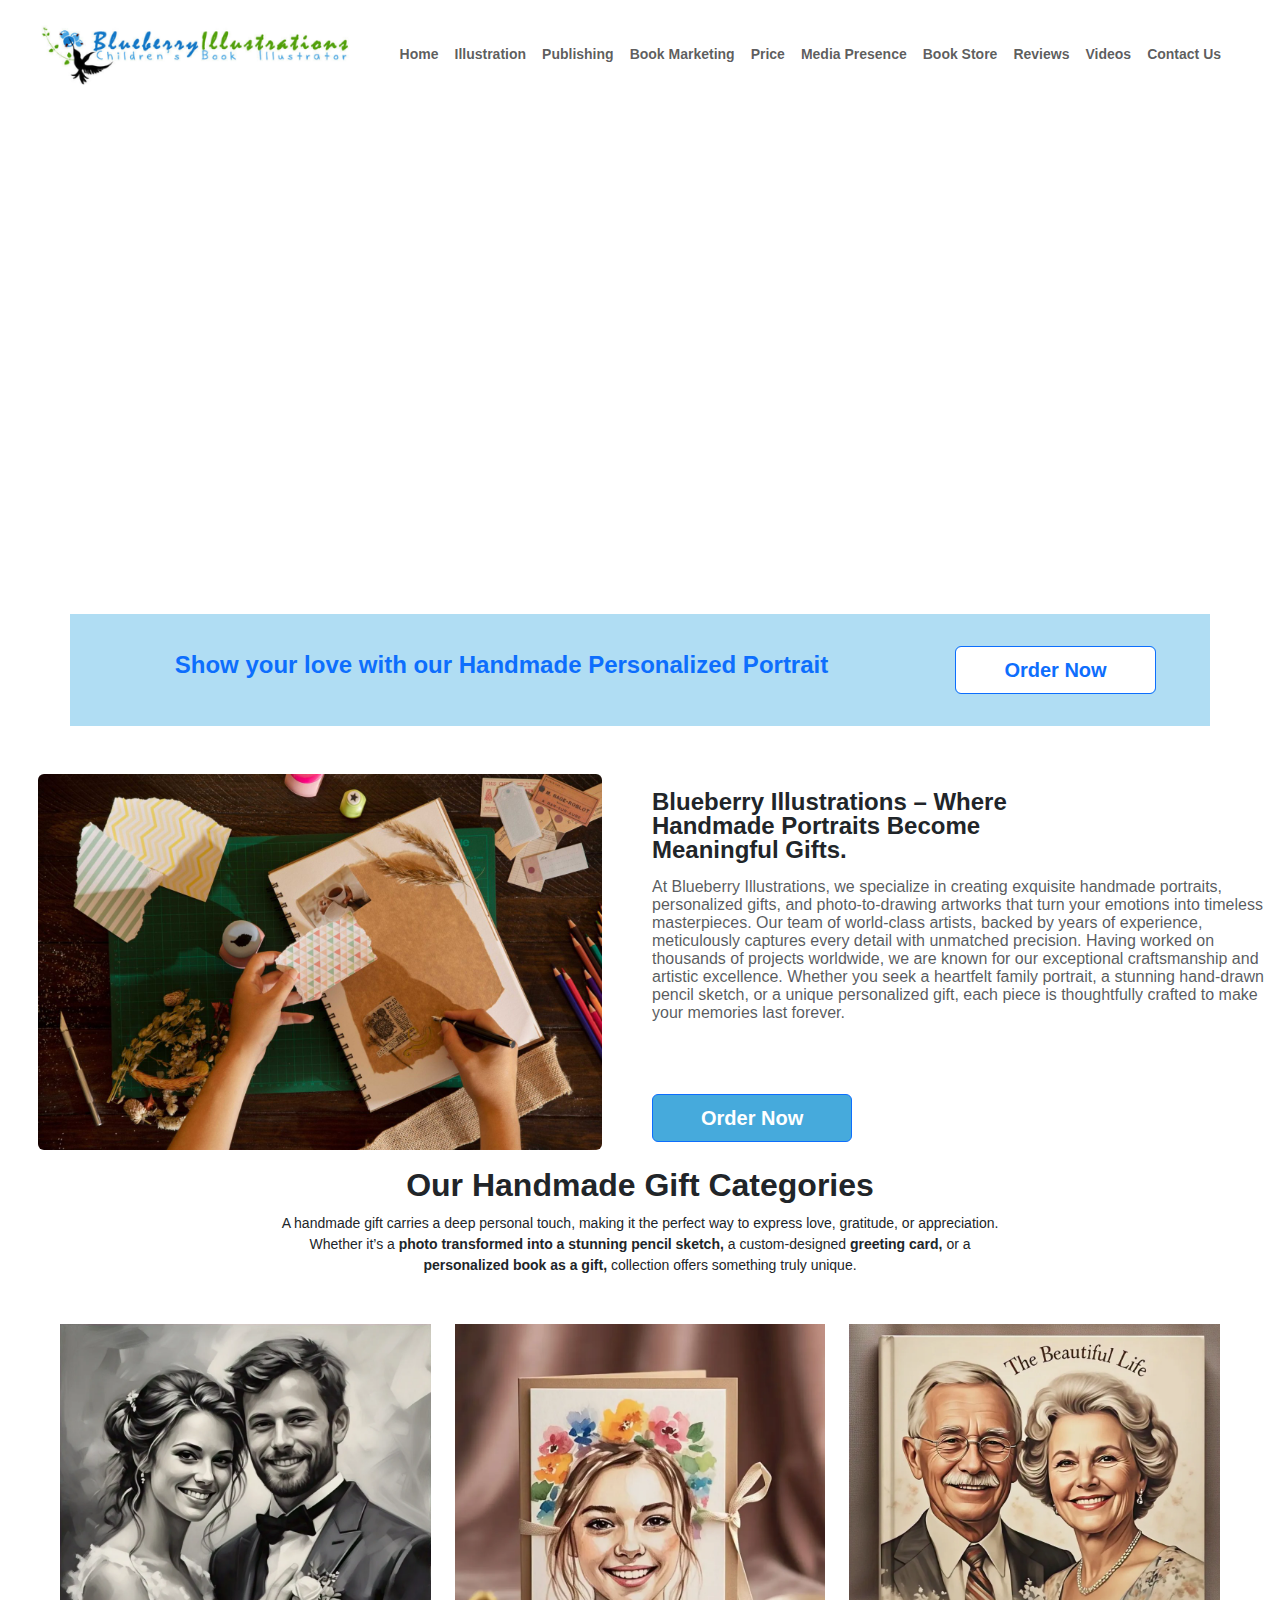
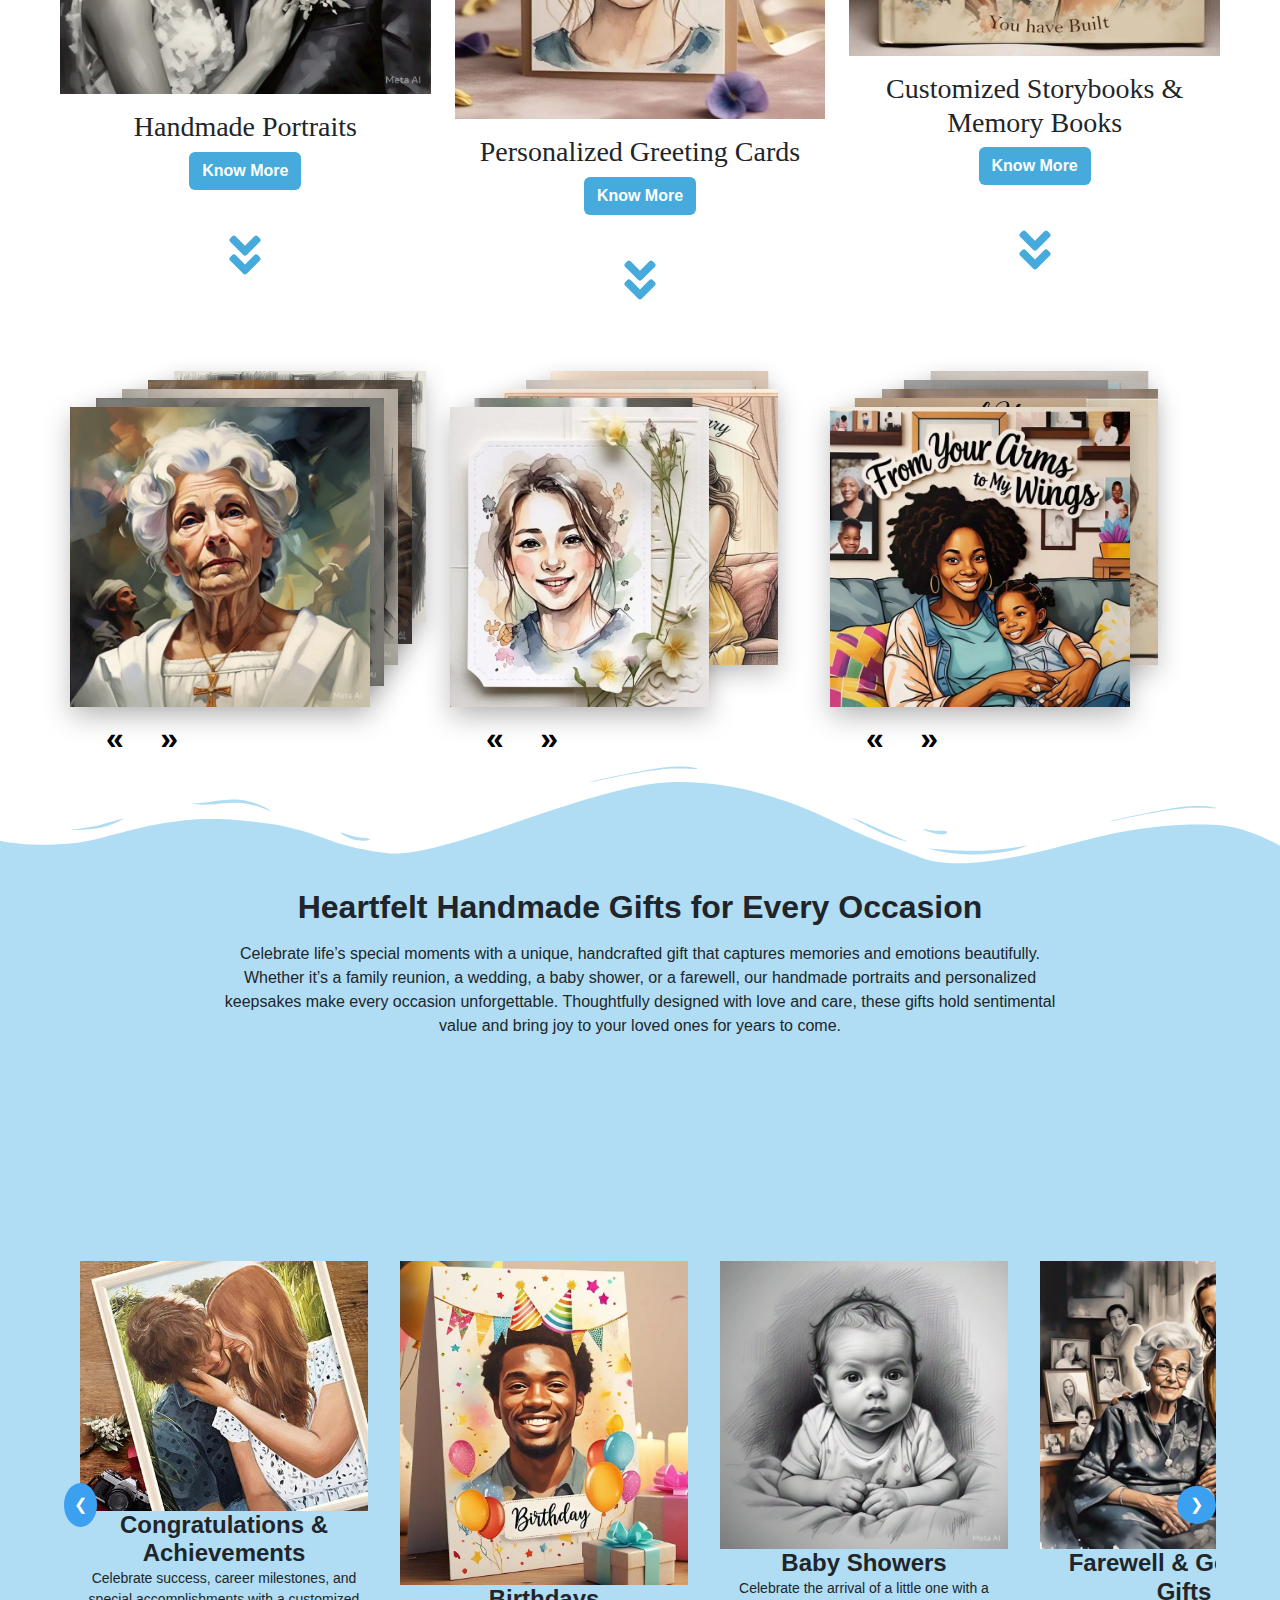
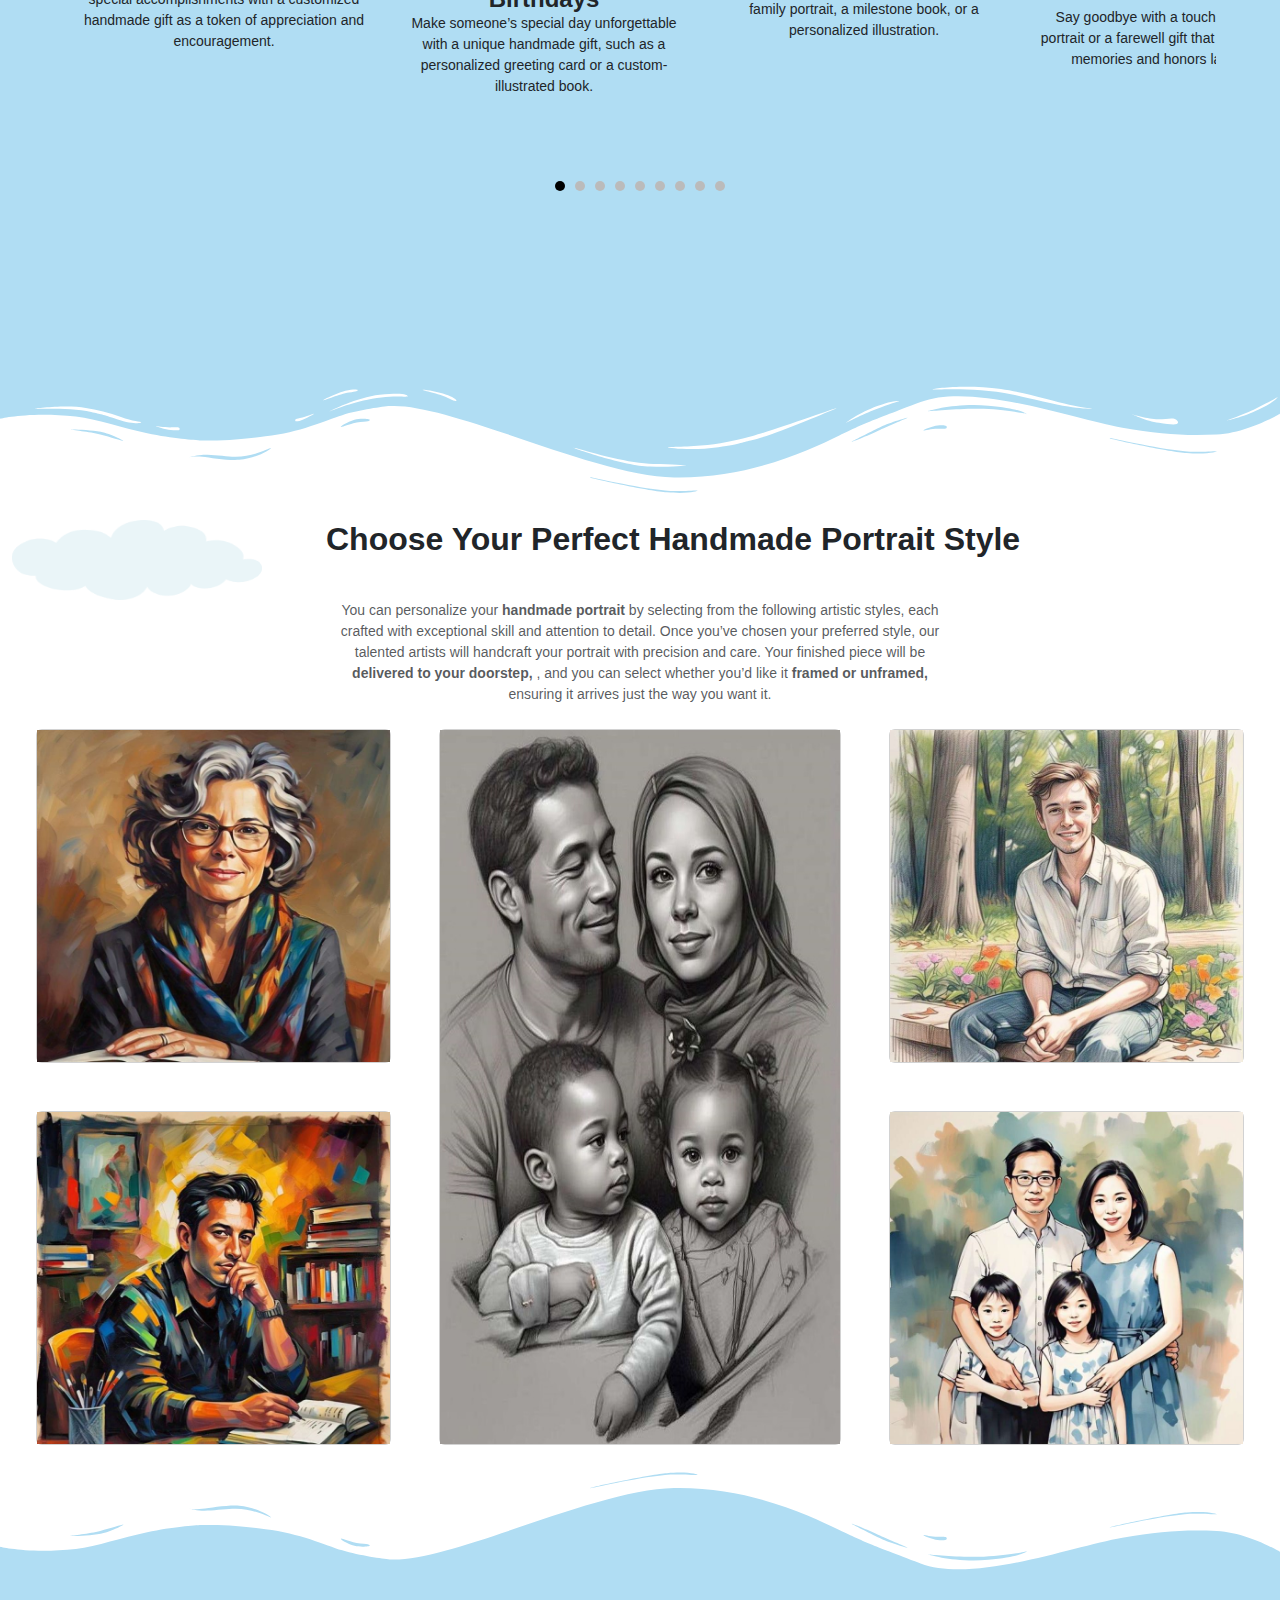
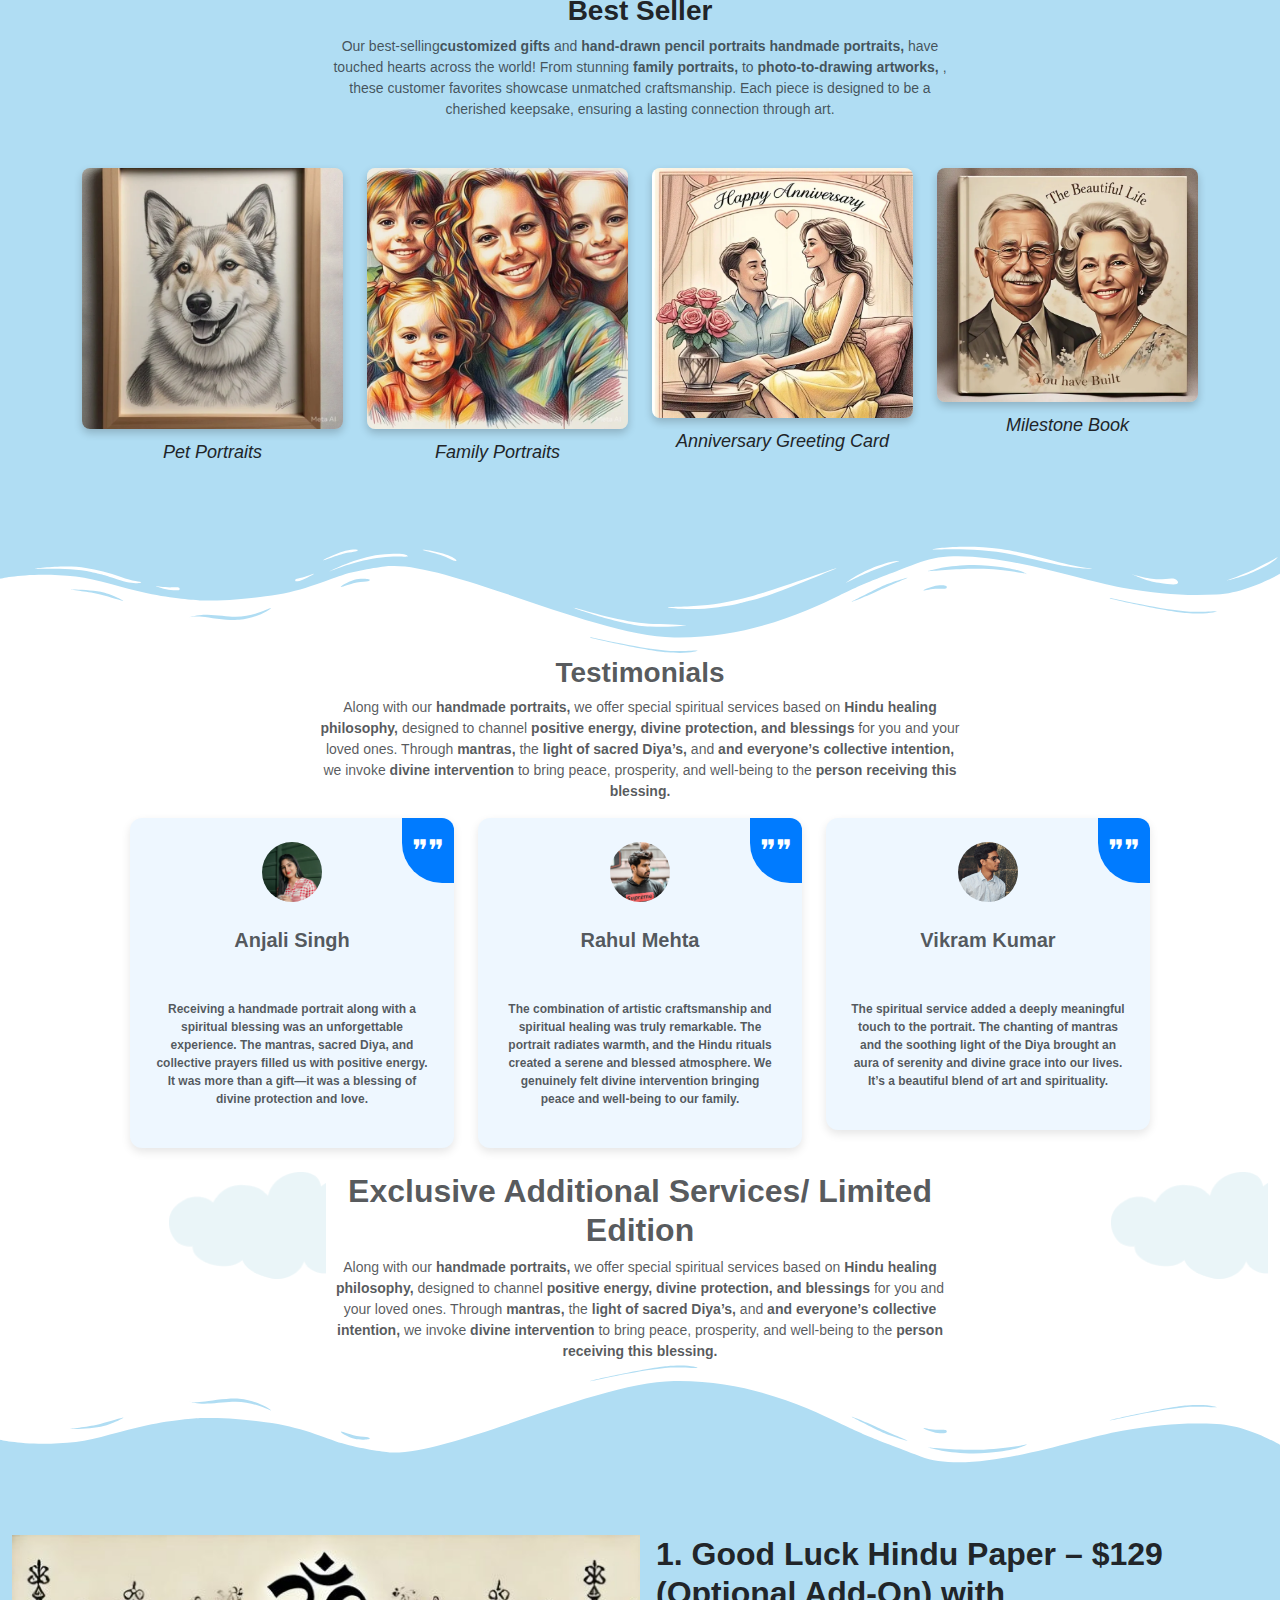
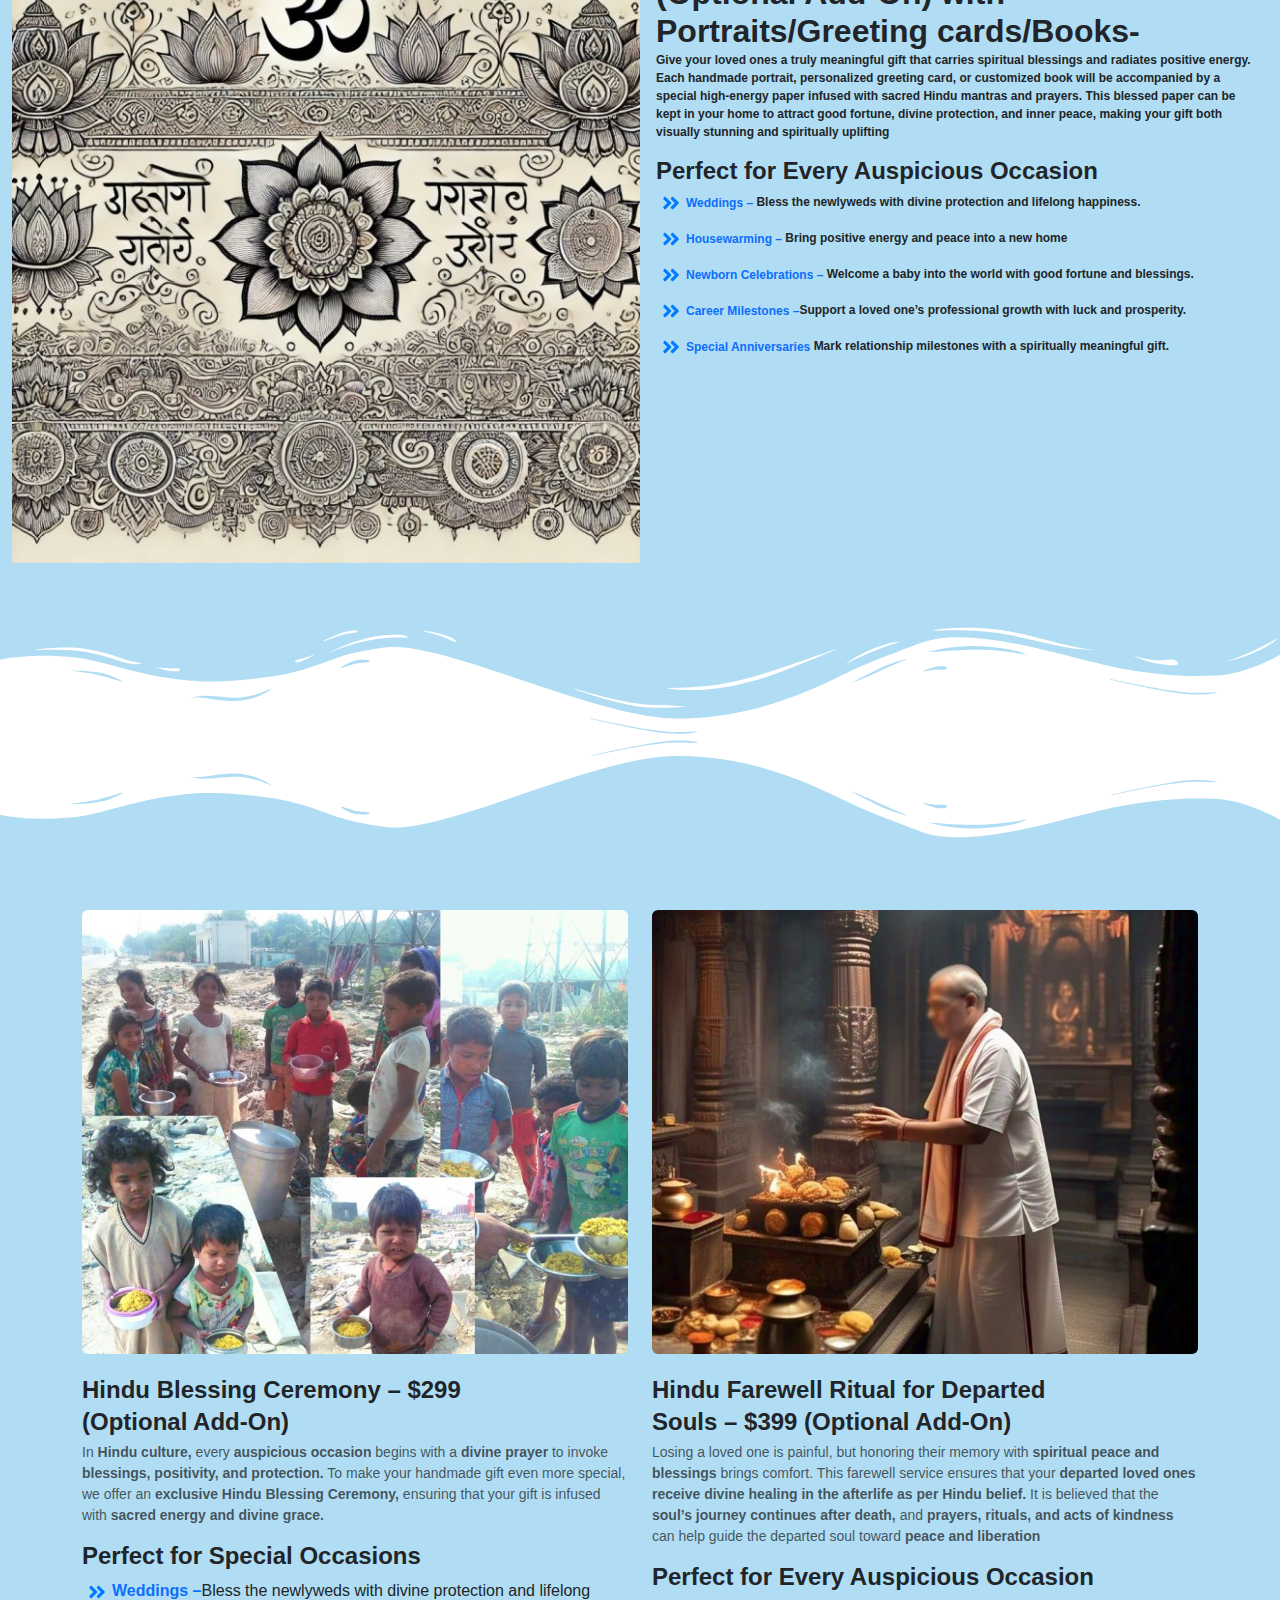
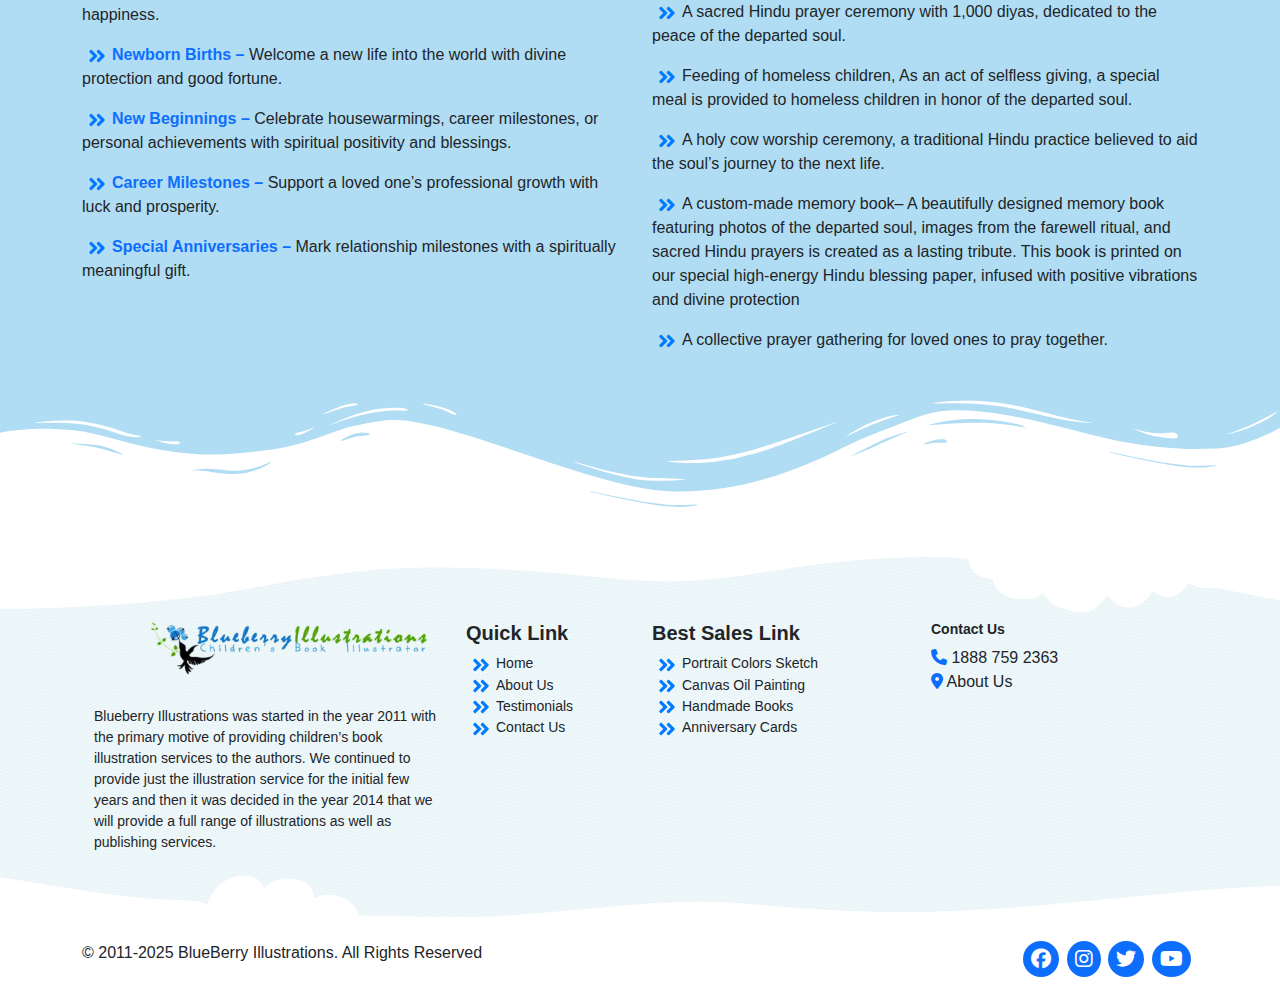
==== commit 9c2b2825: "set media query  here" ====
--- a/index.html
+++ b/index.html
@@ -91,25 +91,25 @@
             </div>
         </div>
     </section>
-    <section class="Personalized container rounded container-fluid ">
-        <div class="container Personalized rounded  mt-4">
-            <div class="row  py-3">
-                <div class="col-lg-9 d-flex justify-content-center align-items-center text-primary  py-3 ">
-                    <span class="text-start  fw-bold">
+
+        <div class="container  rounded  mt-4 " style="width: 90%;">
+            <div class="row  p-3 " style="background-color: #B0DDF3;">
+                <div class="col-md-9 d-flex justify-content-center align-items-center text-primary  py-3 ">
+                    <h4 class="text-start  fw-bold">
                         Show your love with our Handmade Personalized Portrait
+                    </h4>
+                </div>
+                <div class="col-md-3 d-flex justify-content-center py-3 align-items-center">
+                    <span class="bg-white radious">
+                        <button type="button" class="btn btn-outline-primary  px-5 py-2 fw-bold fs-5 radious">Order
+                            Now</button>
+
                     </span>
                 </div>
-                <div class="col-lg-3 d-flex justify-content-center py-3 align-items-center">
-                    <span class="bg-white rounded">
-                        <button type="button" class="btn btn-outline-primary  px-5 py-2 fw-bold fs-5">Order
-                            Now</button>
-
-                    </span>
-                </div>
-            </div>
-
-        </div>
-    </section>
+            </div>
+
+        </div>
+   
 
     <section class="Blueberry Illustrations container-fluid ">
         <div class=" pt-5">
@@ -143,8 +143,8 @@
                                 each piece
                                 is thoughtfully crafted to
                                 make your memories last forever.</p>
-                            <span> <button type="button"
-                                    class="btn btn-outline-primary  px-5 py-2 fw-bold fs-5 position-absolute bottom-0 text-nowrap mb-2">Order
+                            <span> <button type="button "
+                                    class="btn btn-outline-primary text-white  px-5 py-2 fw-bold fs-5 position-absolute bottom-0 text-nowrap mb-2" style="background-color: rgb(70, 170, 220);">Order
                                     Now</button></span>
 
 
@@ -180,7 +180,7 @@
 
         <div class="container-fluid GiftCategories my-5">
             <div class="row">
-                <div class="col-md-4 col-sm-4">
+                <div class="col-md-4 col-sm-4 ">
                     <div class="cardes card border-0">
                         <img src="./buleberryimage/portrait-gallery-29-1024x1024.webp" alt="Handmade Portraits">
                         <div class="card-body text-center">
@@ -199,7 +199,7 @@
                     </div>
                 </div>
 
-                <div class="col-md-4 col-sm-4">
+                <div class="col-md-4 col-sm-4 ">
                     <div class="card cardes border-0">
                         <img src="./buleberryimage/5-960x1024.webp" alt="Personalized Greeting Cards">
                         <div class="card-body text-center">
@@ -219,7 +219,7 @@
                     </div>
                 </div>
 
-                <div class="col-md-4 col-sm-4">
+                <div class="col-md-4 col-sm-4 ">
                     <div class="cardes card border-0">
                         <img src="./buleberryimage/Book-gallery-3-1024x919.webp" alt="Customized Storybooks">
                         <div class="card-body text-center">
@@ -553,18 +553,21 @@
 
     </div>
     <section class="Our Handmade container-fluid">
-        <div class="container ">
+        <div class="container " style="position: relative; left: -40px;">
             <div class="row justify-content-space-center">
                 <!-- Stack 1 -->
                 <div class="col-md-4 col-sm-6">
-                    <div class="card-stack" id="cardStack1">
-                        <img src="./buleberryimage/portrait-gallery-37-650x650.webp" alt="1" />
-                        <img src="./buleberryimage/portrait-gallery-36-650x650.webp" alt="2" />
-                        <img src="./buleberryimage/portrait-gallery-32-650x650.webp" alt="3" />
-                        <img src="./buleberryimage/portrait-gallery-20-650x650.webp" alt="4" />
-                        <img src="./buleberryimage/portrait-gallery-09-650x650.webp" alt="5" />
-                    </div>
-                    <div class="controls ps-5 pt-3">
+                    <div class="card-stackmain">
+                        <div class="card-stack" id="cardStack1">
+                            <img src="./buleberryimage/portrait-gallery-37-650x650.webp" alt="1" />
+                            <img src="./buleberryimage/portrait-gallery-36-650x650.webp" alt="2" />
+                            <img src="./buleberryimage/portrait-gallery-32-650x650.webp" alt="3" />
+                            <img src="./buleberryimage/portrait-gallery-20-650x650.webp" alt="4" />
+                            <img src="./buleberryimage/portrait-gallery-09-650x650.webp" alt="5" />
+                        </div>
+                    </div>
+                  
+                    <div class="controlsbtntow ps-5 pt-3">
                         <button onclick="prevCard('cardStack1')">&#171;</button>
                         <button onclick="nextCard('cardStack1')">&#187;</button>
                     </div>
@@ -572,14 +575,17 @@
 
                 <!-- Stack 2 -->
                 <div class="col-md-4 col-sm-6">
-                    <div class="card-stack" id="cardStack2">
-                        <img src="./buleberryimage/greeting-card-gallery-15-768x890.webp" alt="1" />
-                        <img src="./buleberryimage/greeting-card-gallery-04.webp" alt="2" />
-                        <img src="./buleberryimage/greeting-card-gallery-02-768x737.webp" alt="3" />
-                        <img src="./buleberryimage/greeting-card-gallery-08-1-876x1024.webp" alt="4" />
-                        <img src="./buleberryimage/greeting-card-gallery-05.webp" alt="5" />
-                    </div>
-                    <div class="controls ps-5 pt-3">
+                    <div class="card-stackmain">
+                        <div class="card-stack" id="cardStack2">
+                            <img src="./buleberryimage/greeting-card-gallery-15-768x890.webp" alt="1" />
+                            <img src="./buleberryimage/greeting-card-gallery-04.webp" alt="2" />
+                            <img src="./buleberryimage/greeting-card-gallery-02-768x737.webp" alt="3" />
+                            <img src="./buleberryimage/greeting-card-gallery-08-1-876x1024.webp" alt="4" />
+                            <img src="./buleberryimage/greeting-card-gallery-05.webp" alt="5" />
+                        </div>
+                    </div>
+                    
+                    <div class="controlsbtntow ps-5 pt-3">
                         <button onclick="prevCard('cardStack2')">&#171;</button>
                         <button onclick="nextCard('cardStack2')">&#187;</button>
                     </div>
@@ -587,14 +593,17 @@
 
                 <!-- Stack 3 -->
                 <div class="col-md-4 col-sm-6">
-                    <div class="card-stack" id="cardStack3">
-                        <img src="./buleberryimage/Book-gallery-10-768x721.webp" alt="1" />
-                        <img src="./buleberryimage/Book-gallery-9-768x955.webp" alt="2" />
-                        <img src="./buleberryimage/Book-gallery-3-768x689.webp" alt="3" />
-                        <img src="./buleberryimage/Book-gallery-8.webp" alt="4" />
-                        <img src="./buleberryimage/Book-gallery-1-1.webp" alt="5" />
-                    </div>
-                    <div class="controls ps-5 pt-3">
+                    <div class="card-stackmain">
+                        <div class="card-stack" id="cardStack3">
+                            <img src="./buleberryimage/Book-gallery-10-768x721.webp" alt="1" />
+                            <img src="./buleberryimage/Book-gallery-9-768x955.webp" alt="2" />
+                            <img src="./buleberryimage/Book-gallery-3-768x689.webp" alt="3" />
+                            <img src="./buleberryimage/Book-gallery-8.webp" alt="4" />
+                            <img src="./buleberryimage/Book-gallery-1-1.webp" alt="5" />
+                        </div>
+                    </div>
+                   
+                    <div class="controlsbtntow ps-5 pt-3">
                         <button onclick="prevCard('cardStack3')">&#171;</button>
                         <button onclick="nextCard('cardStack3')">&#187;</button>
                     </div>
--- a/style.css
+++ b/style.css
@@ -337,7 +337,7 @@
 
 
 @media (max-width: 576px) {
-.controls {
+.controlsbtntow {
     margin-top: 20px;
     text-align: center !important;
   }}
@@ -445,12 +445,12 @@
     
     }
 
-    .controls {
+    .controlsbtntow {
       margin-top: 20px;
       text-align: start;
     }
 
-    .controls button {
+    .controlsbtntow button {
       font-size: 2rem;
       border: none;
       background: transparent;
@@ -459,7 +459,7 @@
       font-weight: bolder;
     }
 
-    .controls button:hover {
+    .controlsbtntow button:hover {
       color: #0d6efd;
       transform: scale(1.2);
     }
@@ -475,7 +475,7 @@
         max-width: 200px;
       }
 
-      .controls button {
+      .controlsbtntow button {
         font-size: 2rem;
         font-weight: bolder;
       }
@@ -510,3 +510,12 @@
         left: -100px; /* Move it back to the left off-screen */
       }
     }
+
+
+.radious{
+    border-radius: 9px;
+}
+@media (max-width: 602px) { 
+    .Perfect  {
+  text-align: center;
+    }}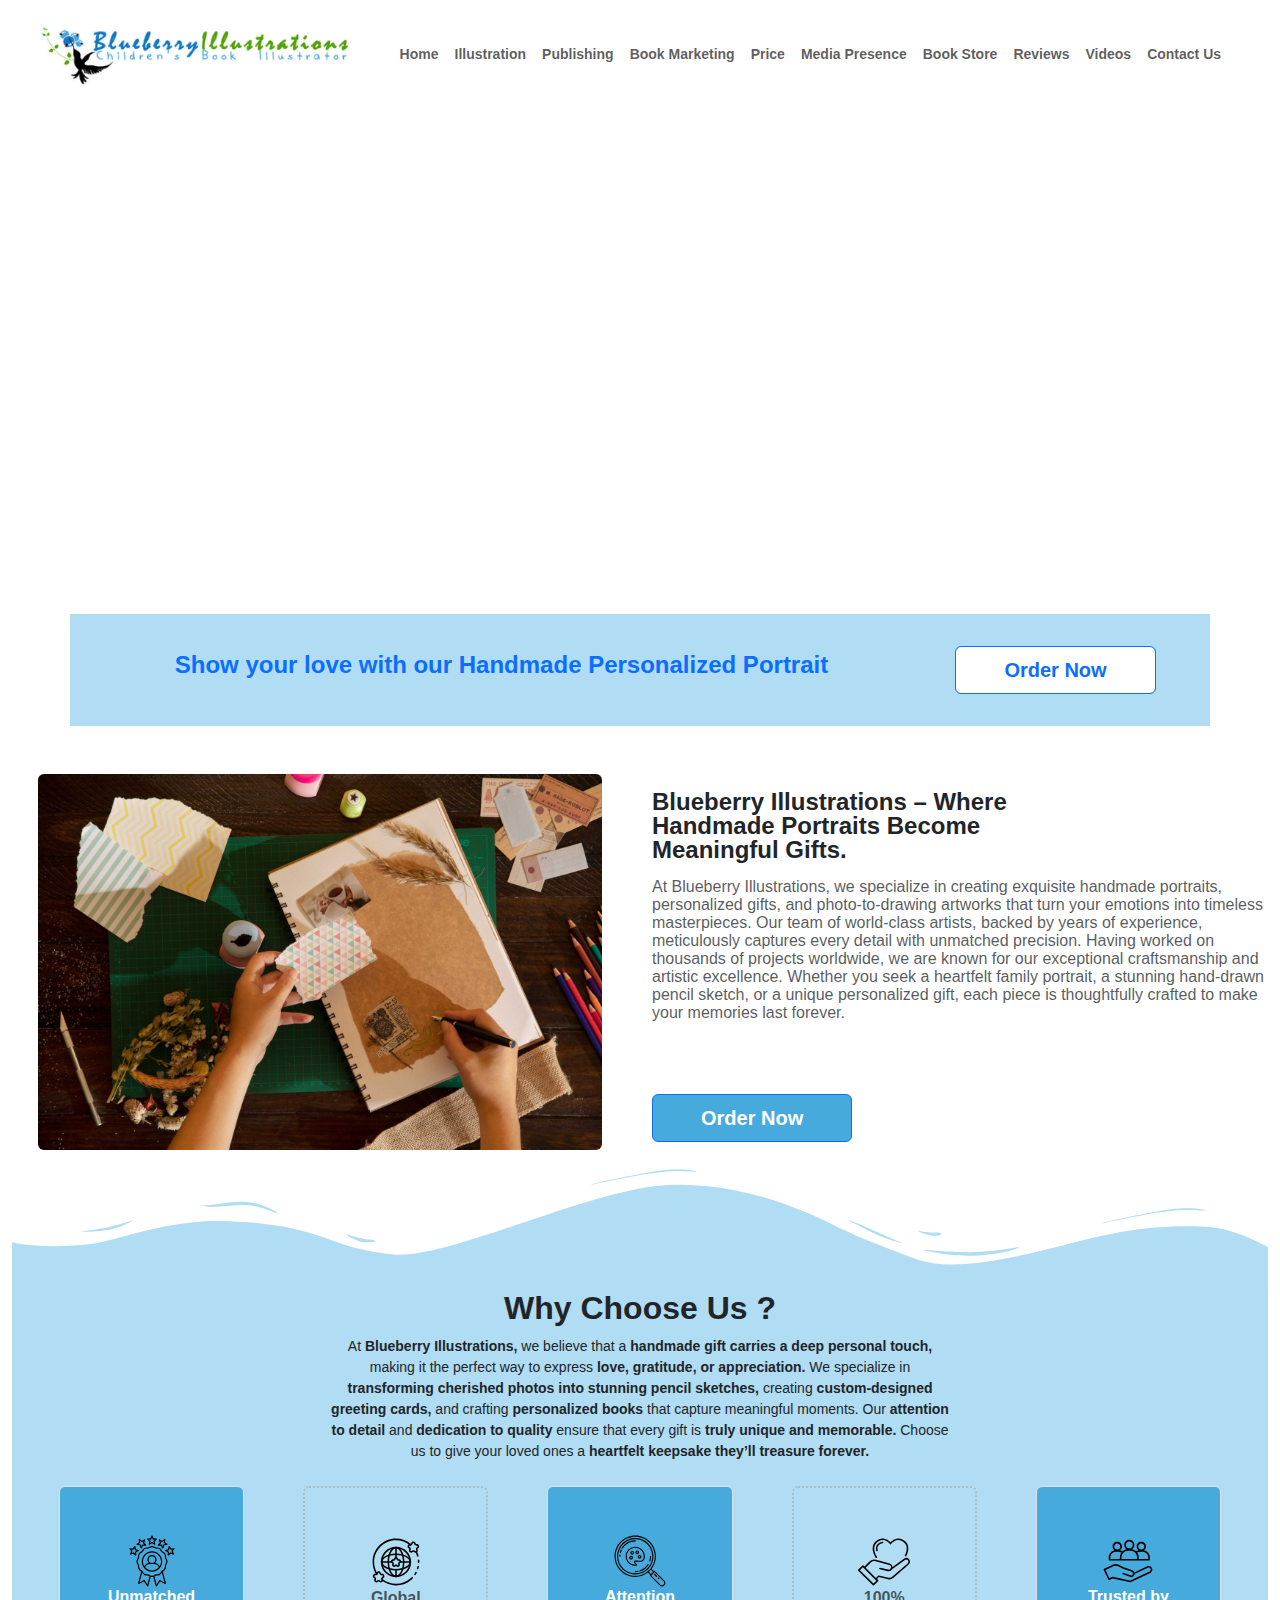
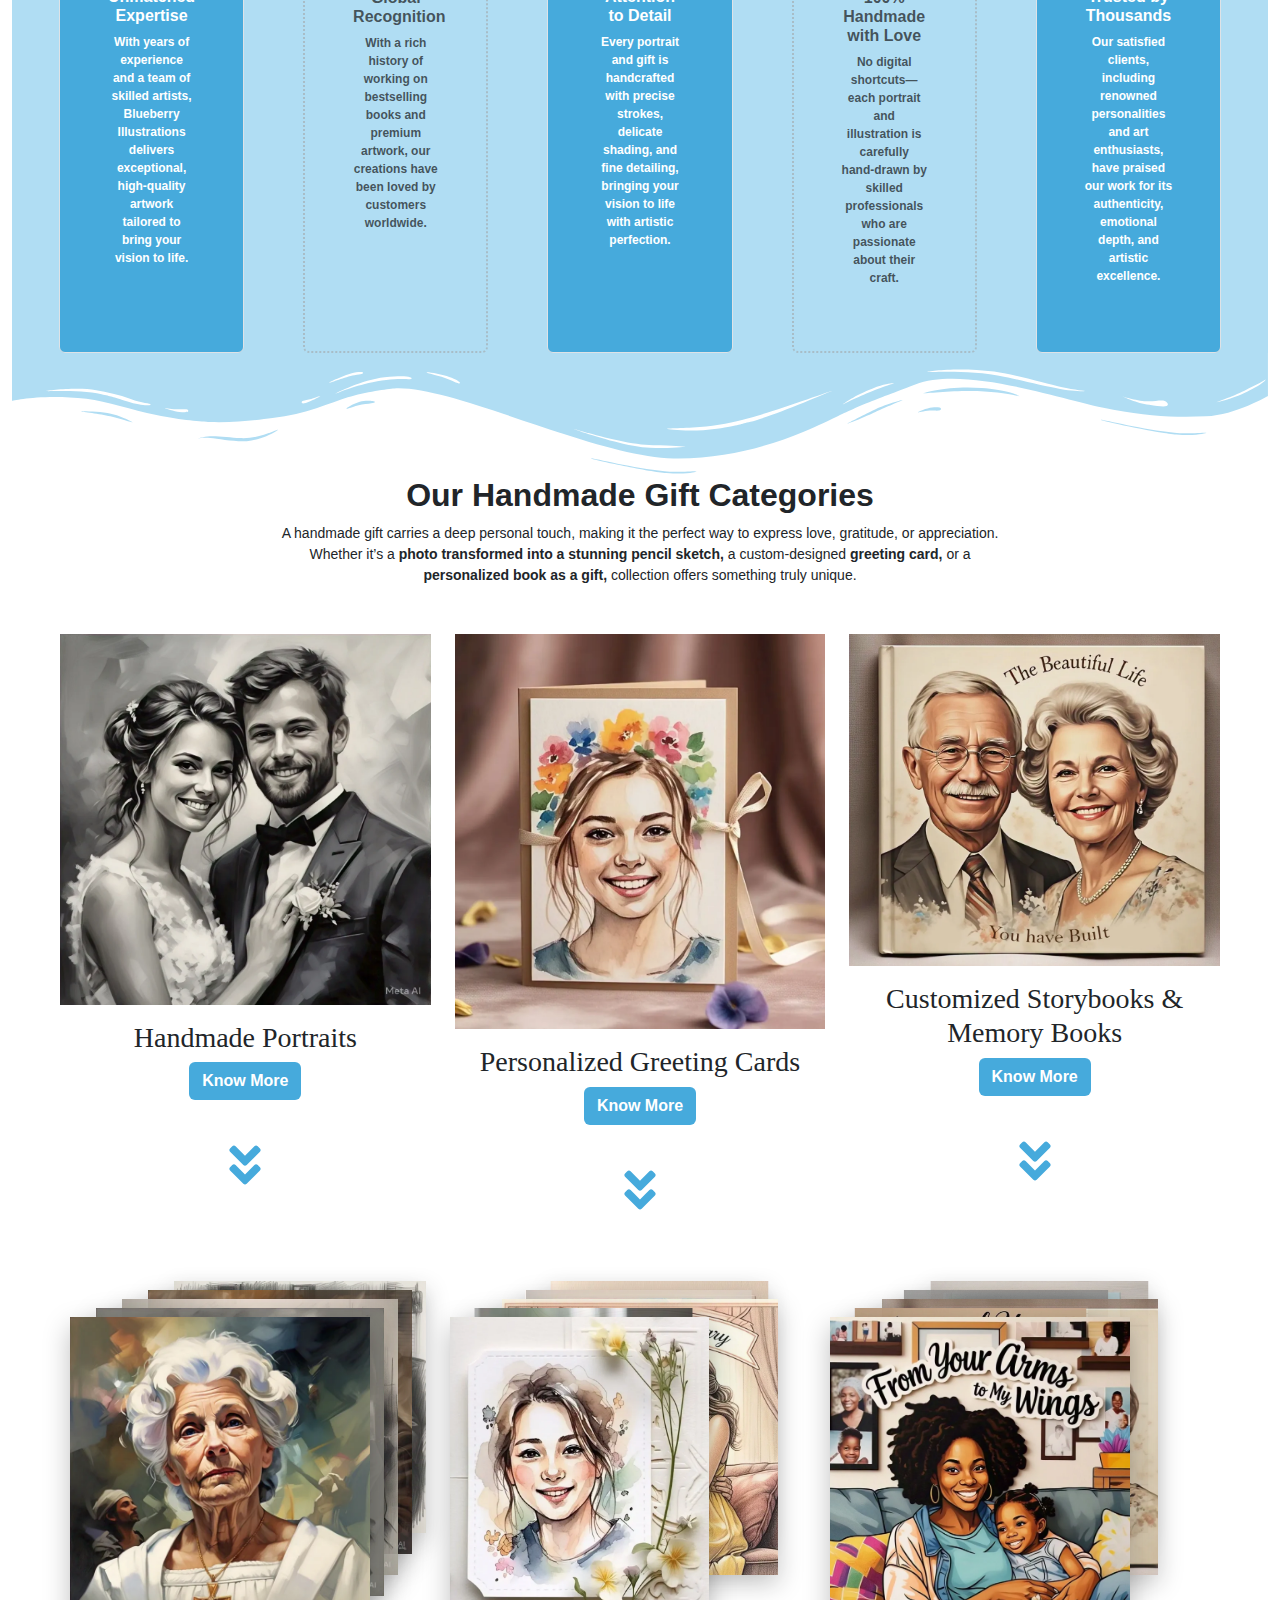
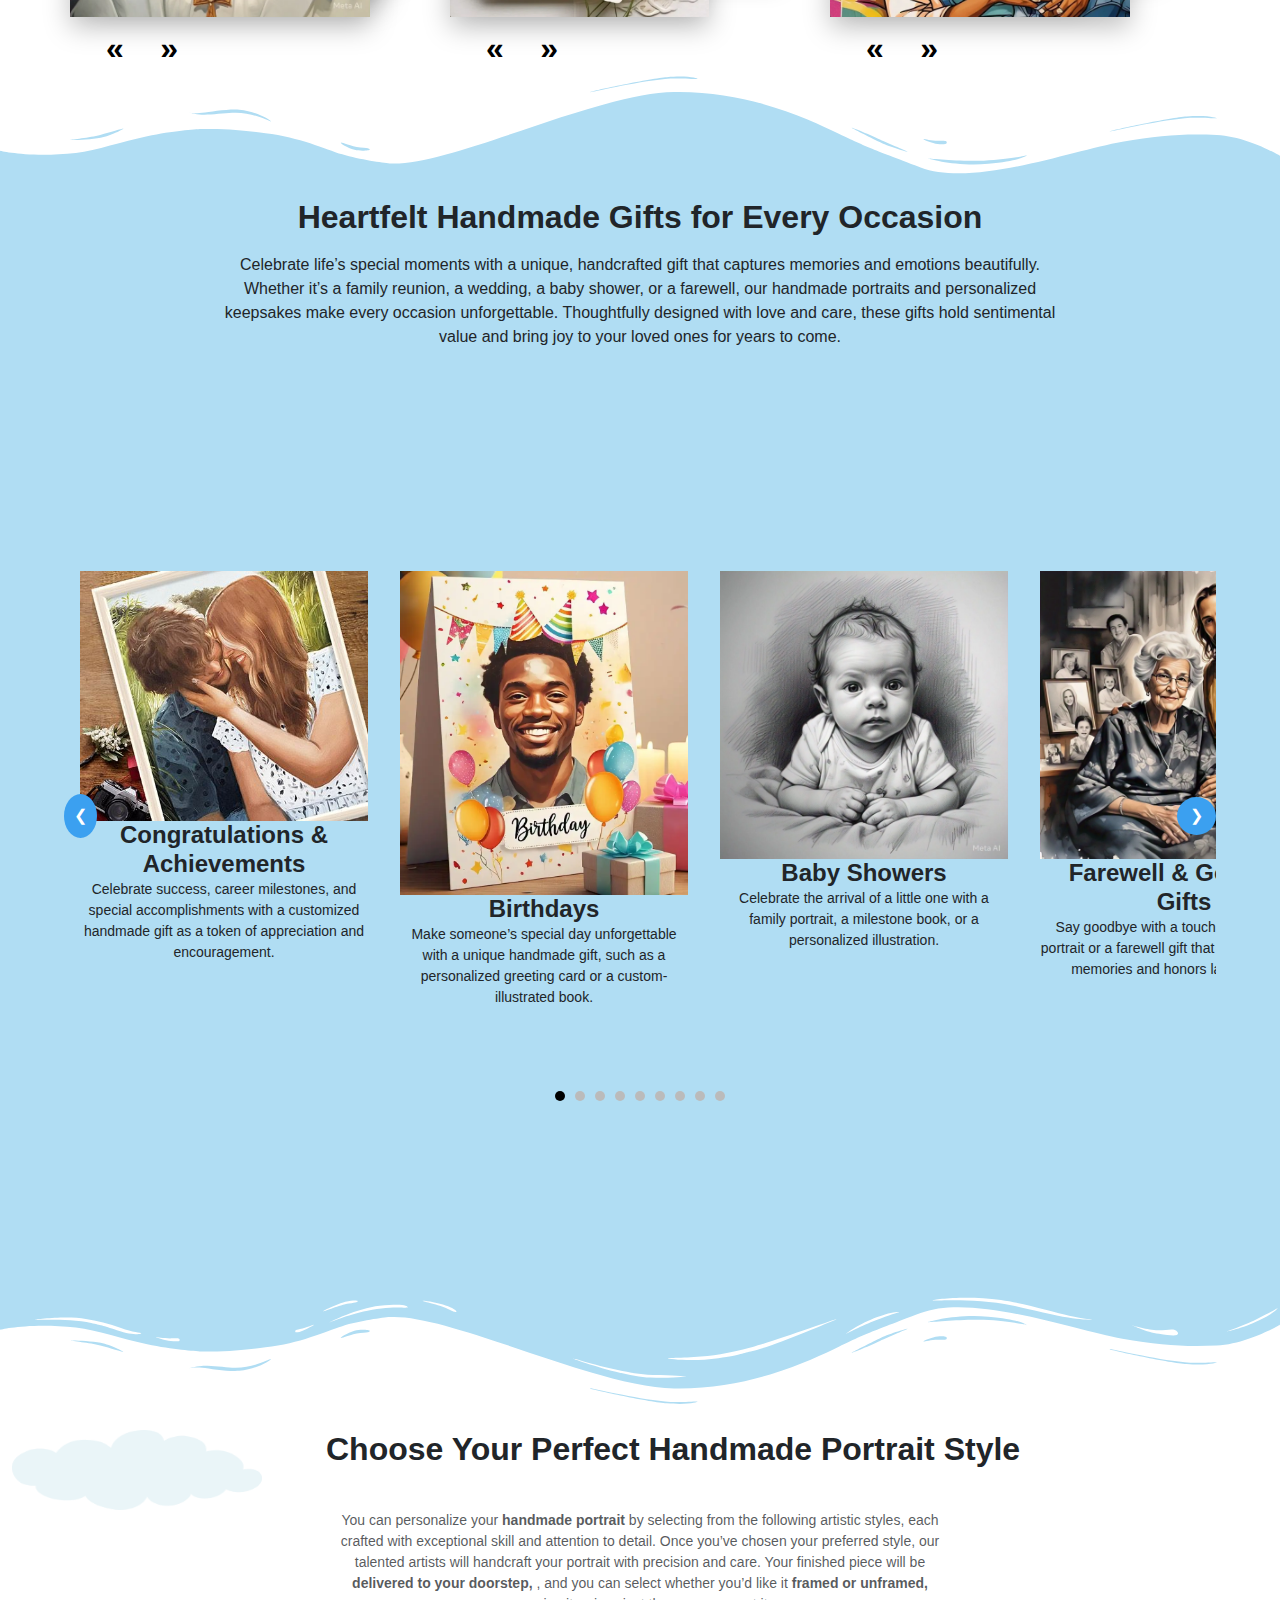
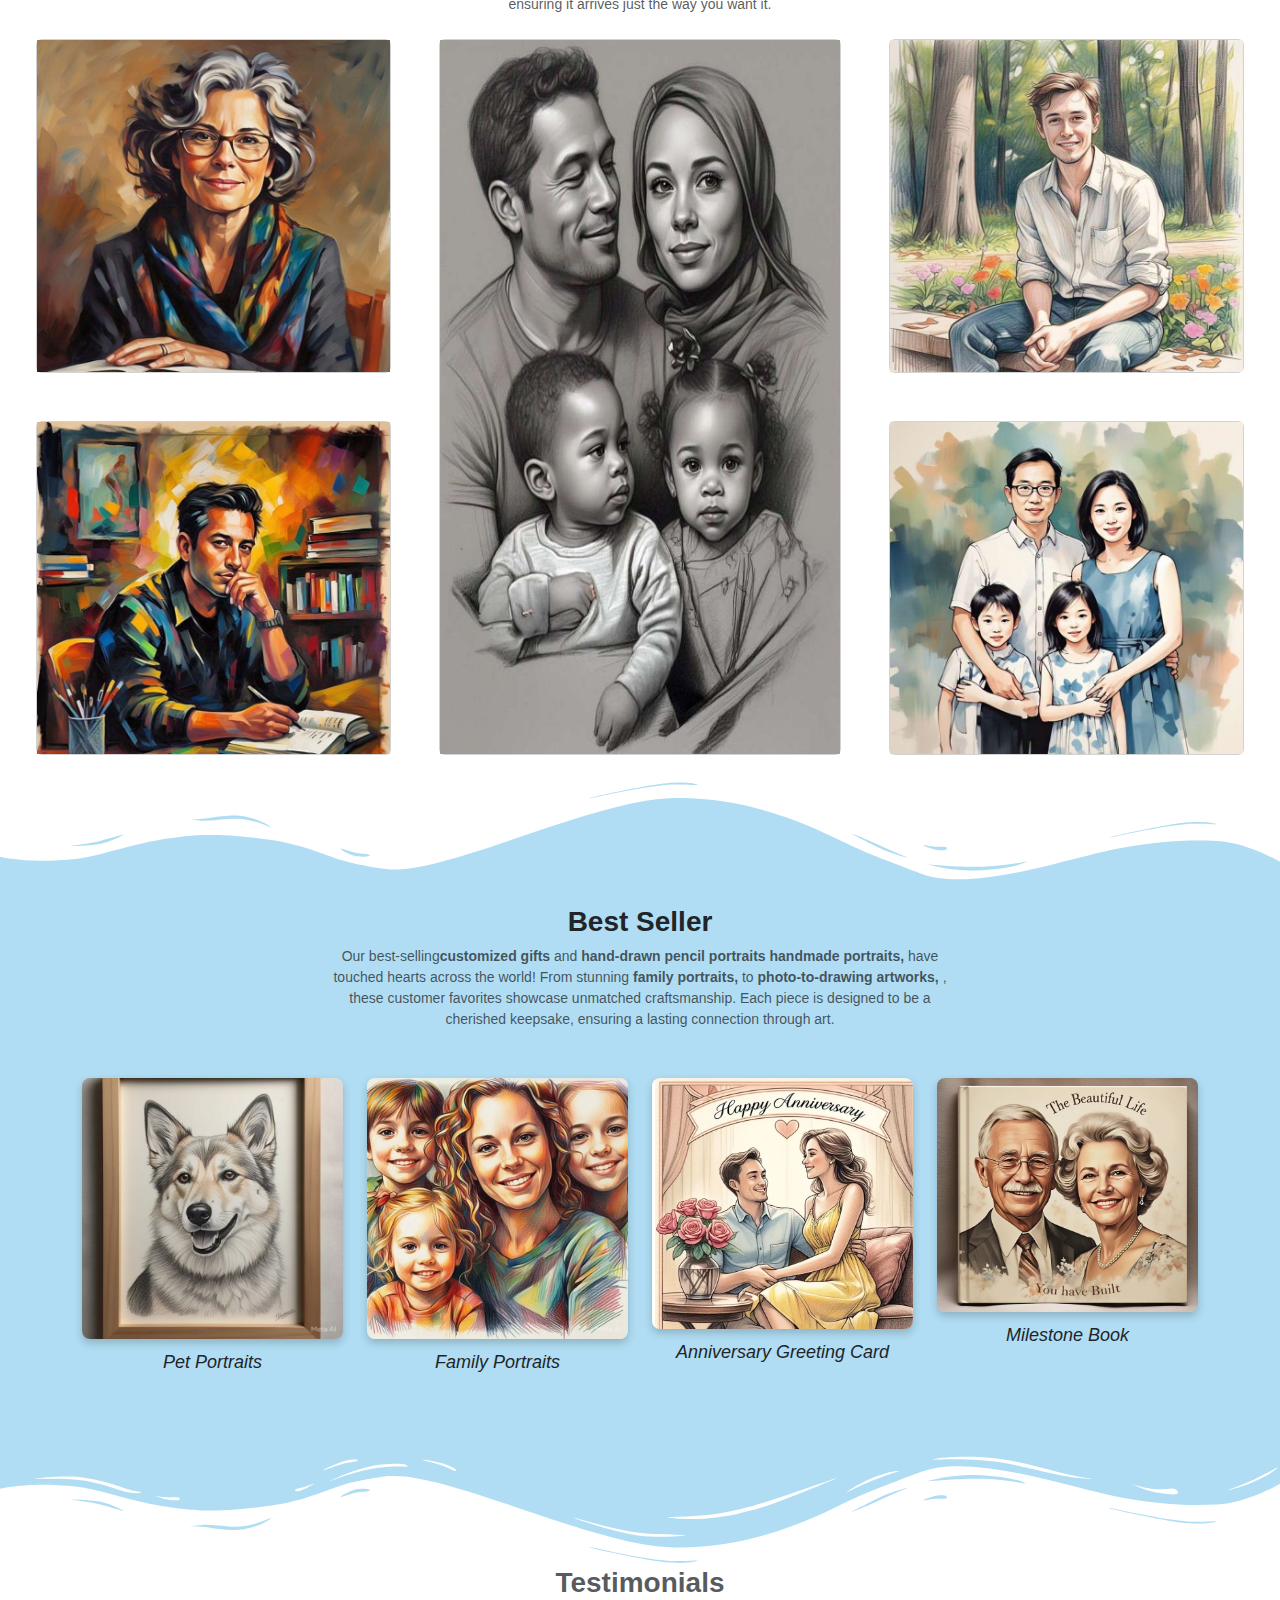
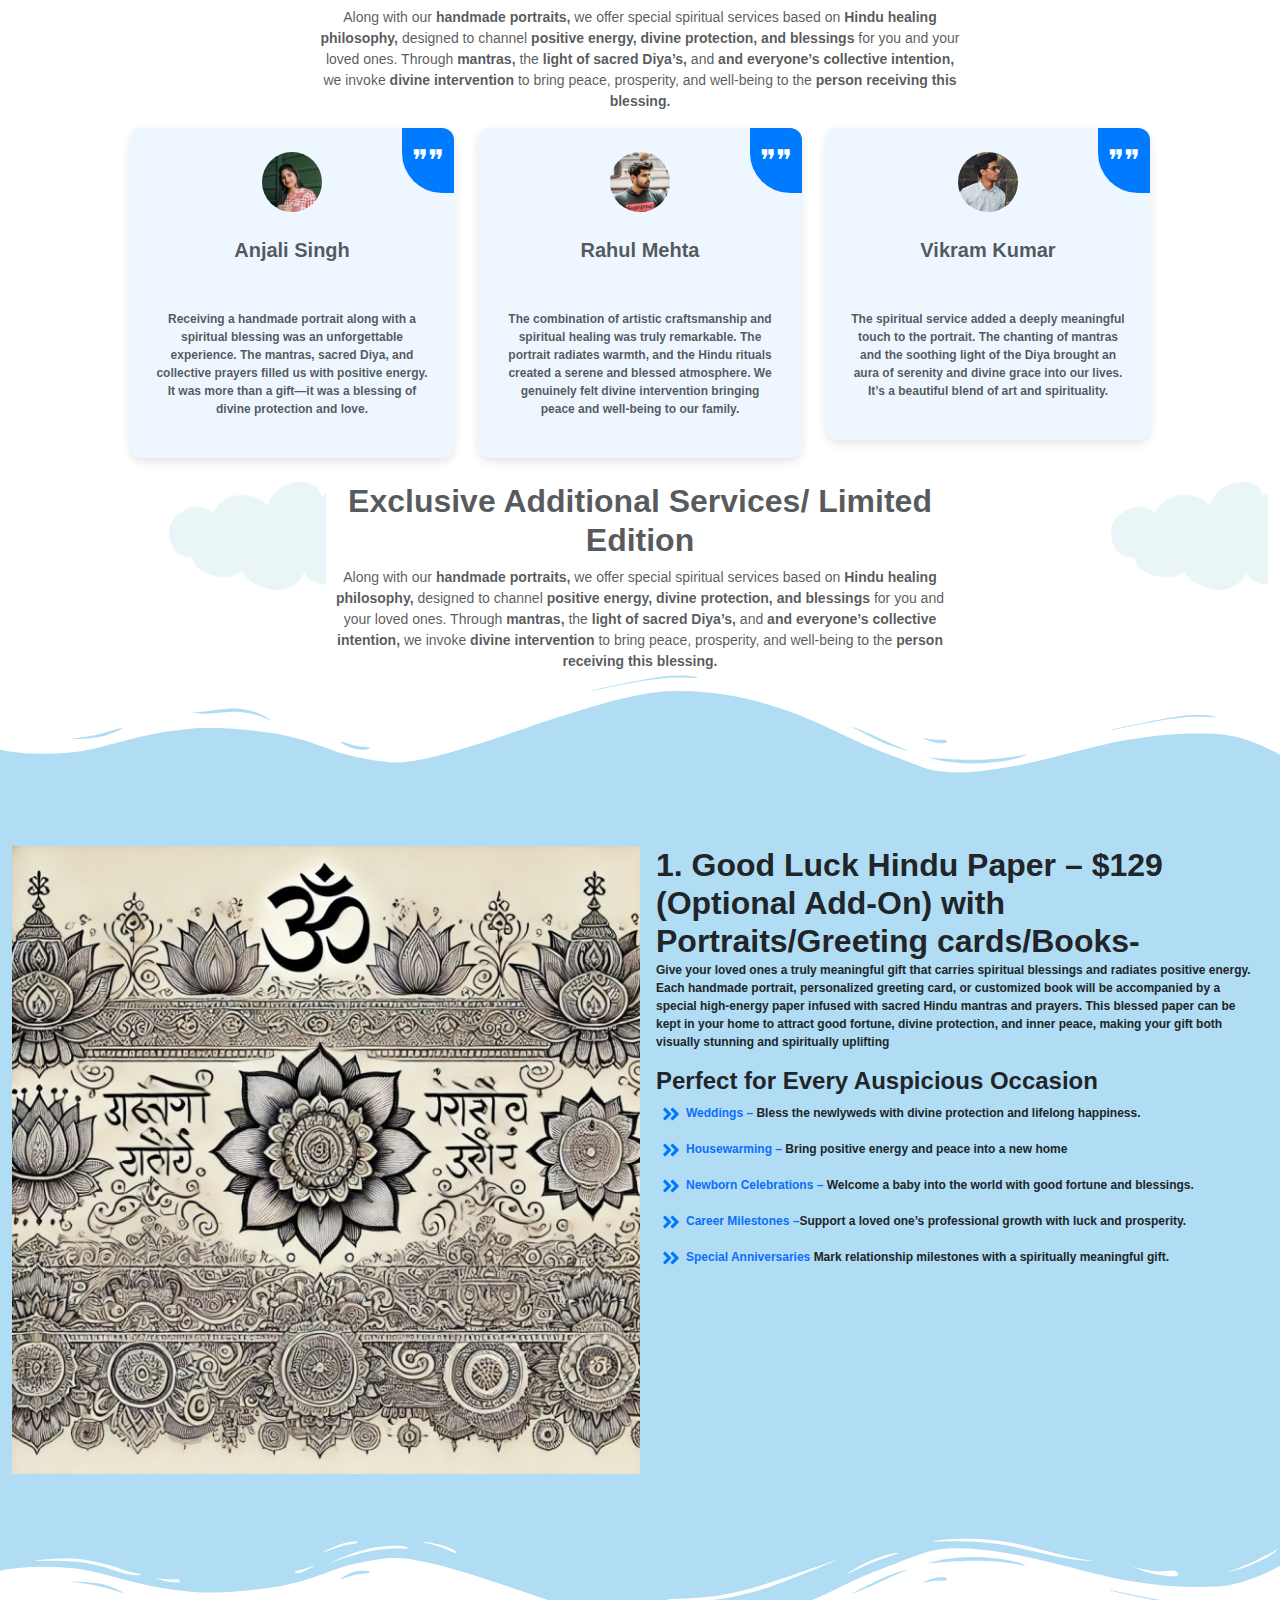
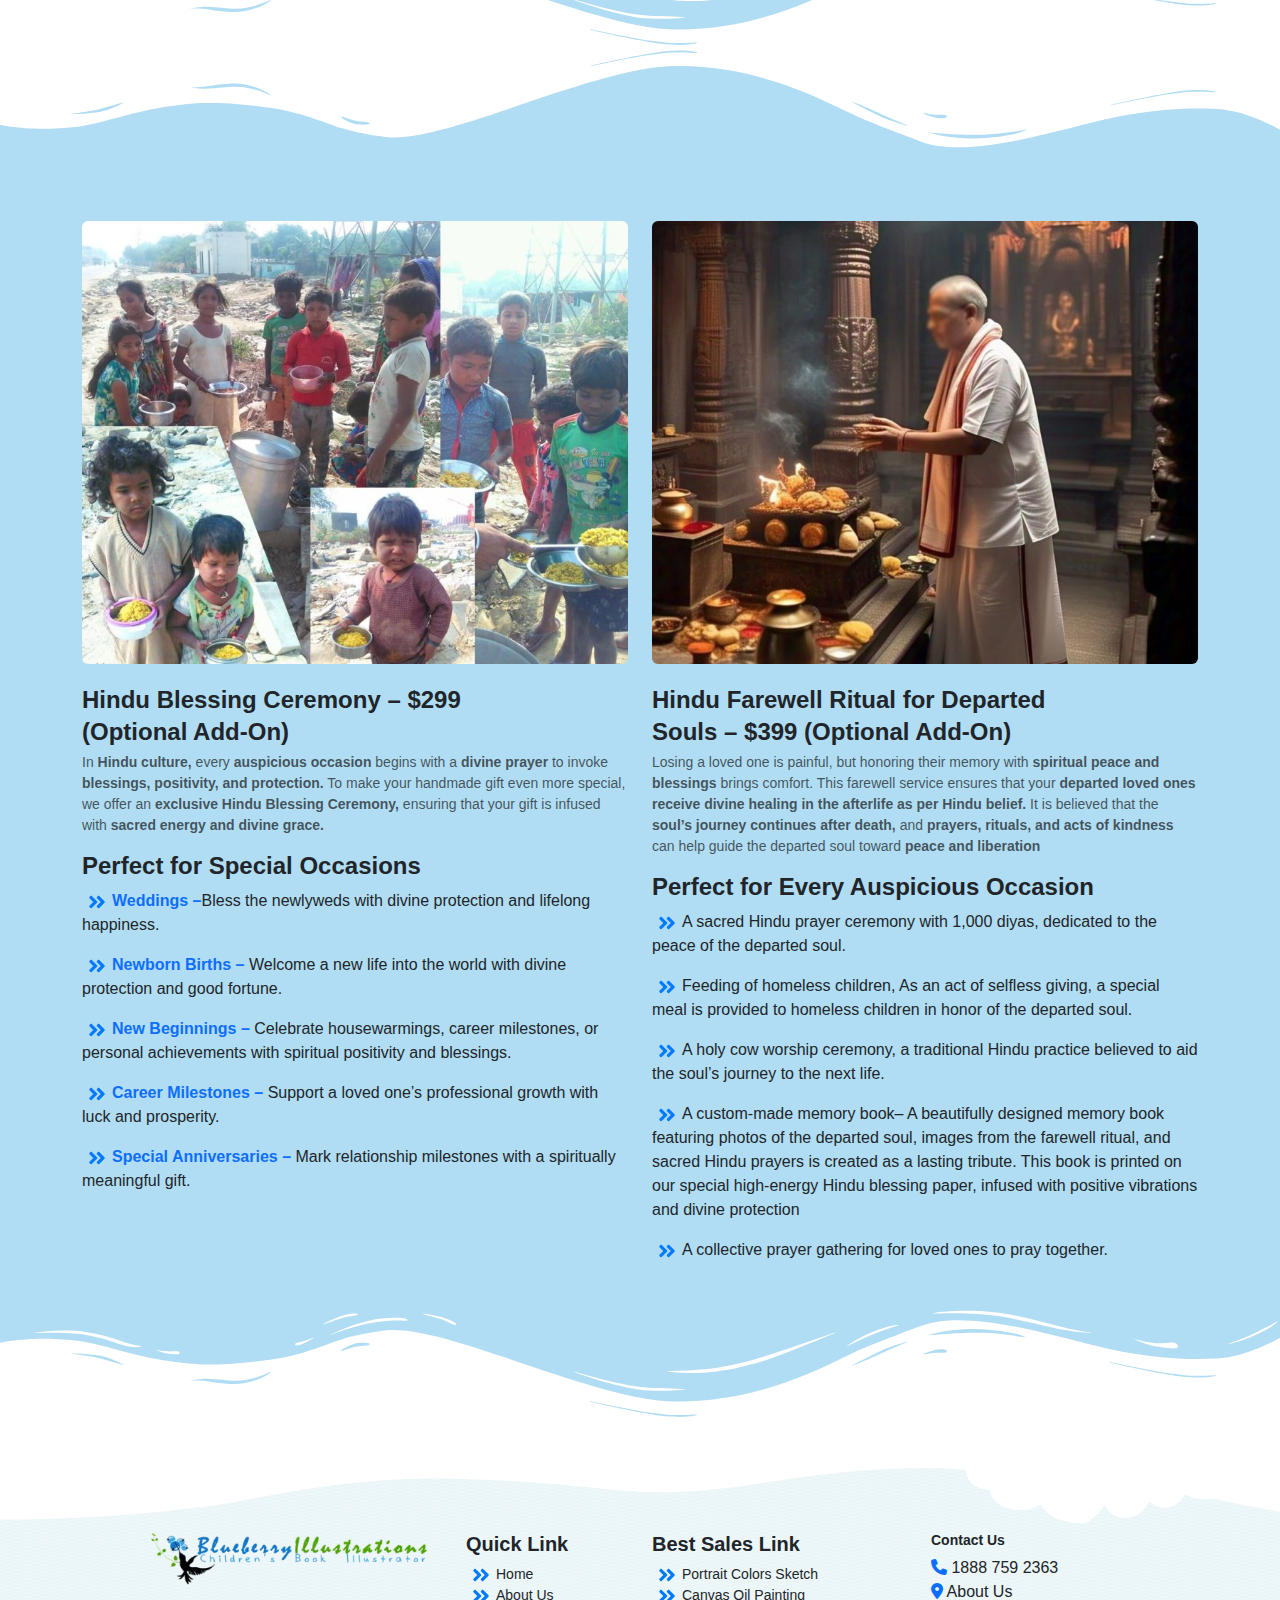
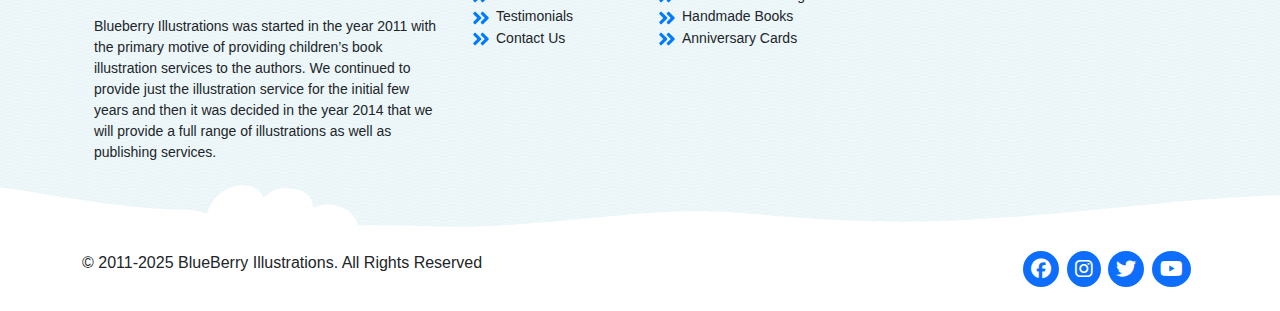
==== commit 1eeb464b: "add why chossse section  here" ====
--- a/index.html
+++ b/index.html
@@ -155,7 +155,277 @@
         </div>
     </section>
 
-
+    <div class="container-fluid">
+
+
+        <svg class="position-relative " xmlns="http://www.w3.org/2000/svg" viewBox="0 0 283.5 27.8"
+            preserveAspectRatio="none" style="transform: scaleY(-1); top: 1;">
+            <path class="elementor-shape-fill "
+                d="M283.5,9.7c0,0-7.3,4.3-14,4.6c-6.8,0.3-12.6,0-20.9-1.5c-11.3-2-33.1-10.1-44.7-5.7s-12.1,4.6-18,7.4c-6.6,3.2-20,9.6-36.6,9.3C131.6,23.5,99.5,7.2,86.3,8c-1.4,0.1-6.6,0.8-10.5,2c-3.8,1.2-9.4,3.8-17,4.7c-3.2,0.4-8.3,1.1-14.2,0.9c-1.5-0.1-6.3-0.4-12-1.6c-5.7-1.2-11-3.1-15.8-3.7C6.5,9.2,0,10.8,0,10.8V0h283.5V9.7z">
+            </path>
+
+            <path class="elementor-shape-fill"
+                d="M269.6,18c-0.1-0.1-4.6,0.3-7.2,0c-7.3-0.7-17-3.2-16.6-2.9c0.4,0.3,13.7,3.1,17,3.3	C267.7,18.8,269.7,18,269.6,18z">
+            </path>
+            <path class="elementor-shape-fill"
+                d="M227.4,9.8c-0.2-0.1-4.5-1-9.5-1.2c-5-0.2-12.7,0.6-12.3,0.5c0.3-0.1,5.9-1.8,13.3-1.2	S227.6,9.9,227.4,9.8z">
+            </path>
+            <path class="elementor-shape-fill"
+                d="M204.5,13.4c-0.1-0.1,2-1,3.2-1.1c1.2-0.1,2,0,2,0.3c0,0.3-0.1,0.5-1.6,0.4	C206.4,12.9,204.6,13.5,204.5,13.4z">
+            </path>
+            <path class="elementor-shape-fill"
+                d="M201,10.6c0-0.1-4.4,1.2-6.3,2.2c-1.9,0.9-6.2,3.1-6.1,3.1c0.1,0.1,4.2-1.6,6.3-2.6	S201,10.7,201,10.6z">
+            </path>
+            <path class="elementor-shape-fill"
+                d="M154.5,26.7c-0.1-0.1-4.6,0.3-7.2,0c-7.3-0.7-17-3.2-16.6-2.9c0.4,0.3,13.7,3.1,17,3.3	C152.6,27.5,154.6,26.8,154.5,26.7z">
+            </path>
+            <path class="elementor-shape-fill"
+                d="M41.9,19.3c0,0,1.2-0.3,2.9-0.1c1.7,0.2,5.8,0.9,8.2,0.7c4.2-0.4,7.4-2.7,7-2.6	c-0.4,0-4.3,2.2-8.6,1.9c-1.8-0.1-5.1-0.5-6.7-0.4S41.9,19.3,41.9,19.3z">
+            </path>
+            <path class="elementor-shape-fill"
+                d="M75.5,12.6c0.2,0.1,2-0.8,4.3-1.1c2.3-0.2,2.1-0.3,2.1-0.5c0-0.1-1.8-0.4-3.4,0	C76.9,11.5,75.3,12.5,75.5,12.6z">
+            </path>
+            <path class="elementor-shape-fill"
+                d="M15.6,13.2c0-0.1,4.3,0,6.7,0.5c2.4,0.5,5,1.9,5,2c0,0.1-2.7-0.8-5.1-1.4	C19.9,13.7,15.7,13.3,15.6,13.2z">
+            </path>
+        </svg>
+        <section class=" whychoosebackend m-0" style="background-color: #B0DDF3;">
+
+
+
+            <div class=" ">
+                <div class="justify-content-center">
+                    <h2 class="fw-bold text-center ">
+                        Why Choose Us ?
+                    </h2>
+                    <div class=" text-center d-flex justify-content-center">
+                        <div class="col-lg-6 textsizee">
+                            At <strong>Blueberry Illustrations,</strong> we believe that a <strong>handmade gift
+                                carries
+                                a
+                                deep
+                                personal touch,</strong> making it the
+                            perfect way to express <strong>
+                                love, gratitude, or appreciation.
+                            </strong> We specialize in <strong>transforming cherished photos into stunning pencil
+                                sketches,</strong>
+                            creating <strong>
+                                custom-designed greeting cards,
+                            </strong> and crafting <strong>
+                                personalized books
+                            </strong>
+                            that capture meaningful moments. Our <strong>
+                                attention to detail
+                            </strong>and <strong>
+                                dedication to quality
+                            </strong> ensure that every
+                            gift is
+                            <strong>
+                                truly unique and memorable.
+                            </strong> Choose us to give your loved ones a <strong>
+                                heartfelt keepsake they’ll
+                                treasure forever.
+                            </strong>
+                        </div>
+                    </div>
+
+                </div>
+            </div>
+
+            <div class="container-fluid m-0">
+                <div class="row justify-content-evenly text-center">
+                    <div class="col-lg-2 col-md-4 mt-4 p col-sm-6">
+                        <div class="border  p-5 unmatched  rounded w-100 h-100">
+                            <div class="d-flex justify-content-center">
+                                <svg xmlns="http://www.w3.org/2000/svg" id="fi_14535831" width="52" height="52"
+                                    viewBox="0 0 512 512" data-name="Layer 1">
+                                    <path
+                                        d="m394.485 211.77c.851-9.629-1.264-19.157-6.112-27.555s-12.044-14.993-20.807-19.071c-7.379-3.435-12.635-8.691-16.069-16.07-4.079-8.763-10.674-15.958-19.071-20.806s-17.926-6.965-27.555-6.113c-8.1.715-15.287-1.208-21.952-5.882-7.915-5.549-17.223-8.483-26.919-8.483s-19.004 2.934-26.919 8.483c-6.662 4.672-13.842 6.595-21.95 5.882-9.632-.85-19.158 1.265-27.556 6.112-8.396 4.848-14.992 12.043-19.071 20.807-3.435 7.378-8.69 12.635-16.069 16.069-8.763 4.079-15.957 10.673-20.807 19.072-4.848 8.396-6.962 17.924-6.112 27.554.715 8.107-1.209 15.288-5.882 21.951-5.55 7.913-8.483 17.221-8.483 26.92s2.934 19.004 8.483 26.919c4.673 6.664 6.597 13.844 5.882 21.952-.85 9.63 1.265 19.158 6.112 27.554 4.85 8.398 12.044 14.993 20.807 19.071 1.893.881 3.641 1.886 5.259 3.012l-31.484 117.503c-.616 2.301.187 4.749 2.047 6.237s4.425 1.734 6.534.63l50.468-26.449 30.48 48.14c1.11 1.753 3.033 2.79 5.068 2.79.3 0 .603-.022.905-.069 2.355-.359 4.274-2.077 4.892-4.378l24.606-91.829c4.124 1.165 8.417 1.767 12.791 1.767s8.667-.602 12.791-1.767l24.605 91.829c.617 2.301 2.536 4.02 4.892 4.378.303.046.605.069.905.069 2.035 0 3.958-1.037 5.068-2.79l30.481-48.14 50.468 26.449c2.108 1.105 4.674.859 6.534-.63s2.663-3.937 2.047-6.237l-31.484-117.503c1.619-1.126 3.367-2.131 5.26-3.012 8.762-4.079 15.956-10.673 20.806-19.071 4.849-8.398 6.963-17.926 6.112-27.554-.715-8.108 1.209-15.288 5.882-21.951 5.551-7.914 8.484-17.223 8.484-26.92s-2.934-19.006-8.484-26.919c-4.673-6.664-6.597-13.844-5.882-21.951zm-183.931 275.456-26.116-41.247c-1.671-2.639-5.086-3.553-7.854-2.104l-43.241 22.662 25.92-96.737c.434.779.853 1.575 1.24 2.408 4.079 8.763 10.674 15.958 19.071 20.806 8.397 4.847 17.915 6.964 27.556 6.112 8.111-.713 15.287 1.209 21.951 5.882.975.684 1.972 1.327 2.987 1.93l-21.513 80.288zm124.861-43.351c-2.767-1.45-6.183-.534-7.854 2.104l-26.117 41.247-21.512-80.288c1.015-.604 2.012-1.247 2.987-1.931 6.665-4.674 13.848-6.595 21.952-5.882 9.632.85 19.157-1.265 27.555-6.113 8.397-4.848 14.991-12.043 19.071-20.807.387-.832.806-1.629 1.24-2.407l25.92 96.738-43.241-22.662zm55.127-163.205c-6.364 9.075-8.984 18.854-8.011 29.896.632 7.159-.941 14.248-4.552 20.5-3.609 6.251-8.962 11.159-15.478 14.192-10.05 4.678-17.208 11.836-21.885 21.884-3.034 6.517-7.941 11.87-14.192 15.479-6.252 3.608-13.343 5.181-20.5 4.552-11.042-.975-20.82 1.646-29.896 8.01-5.886 4.127-12.812 6.309-20.03 6.309s-14.145-2.182-20.029-6.308c-7.849-5.505-16.225-8.208-25.488-8.208-1.446 0-2.915.066-4.407.198-7.157.63-14.249-.943-20.501-4.551-6.251-3.61-11.159-8.962-14.192-15.478-4.677-10.049-11.835-17.208-21.884-21.885-6.517-3.033-11.869-7.941-15.479-14.192-3.609-6.25-5.183-13.339-4.552-20.5.974-11.042-1.646-20.82-8.01-29.895-4.127-5.886-6.309-12.812-6.309-20.03s2.181-14.146 6.308-20.03c6.364-9.075 8.984-18.854 8.011-29.895-.631-7.161.942-14.25 4.552-20.5 3.609-6.252 8.962-11.16 15.478-14.193 10.049-4.677 17.208-11.835 21.885-21.884 3.034-6.518 7.941-11.87 14.192-15.479 6.252-3.608 13.344-5.182 20.501-4.552 11.045.978 20.821-1.647 29.895-8.011 5.886-4.127 12.812-6.308 20.03-6.308s14.145 2.181 20.029 6.308c9.075 6.365 18.848 8.988 29.896 8.011 7.156-.633 14.248.942 20.5 4.552 6.251 3.609 11.159 8.961 14.192 15.478 4.677 10.048 11.835 17.208 21.884 21.885 6.517 3.033 11.869 7.941 15.479 14.192s5.184 13.34 4.552 20.5c-.974 11.041 1.646 20.82 8.011 29.896 4.127 5.885 6.309 12.811 6.309 20.029s-2.182 14.145-6.309 20.03zm-134.543-120.691c-55.505 0-100.662 45.157-100.662 100.662s45.157 100.662 100.662 100.662 100.662-45.157 100.662-100.662-45.157-100.662-100.662-100.662zm0 189.324c-26.733 0-50.741-11.893-67.01-30.665 3.968-17.399 21.885-30.111 48.714-34.443 5.595 2.497 11.784 3.897 18.296 3.897s12.701-1.4 18.296-3.897c26.828 4.332 44.745 17.044 48.714 34.443-16.27 18.772-40.277 30.665-67.01 30.665zm0-73.21c-18.227 0-33.056-14.828-33.056-33.055s14.829-33.055 33.056-33.055 33.055 14.828 33.055 33.055-14.828 33.055-33.055 33.055zm75.609 30.806c-7.011-15.004-22.374-26.299-43.729-32.056 8.136-8.155 13.174-19.402 13.174-31.804 0-24.843-20.212-45.055-45.055-45.055s-45.056 20.211-45.056 45.055c0 12.402 5.038 23.649 13.174 31.804-21.355 5.757-36.718 17.052-43.728 32.056-8.274-13.475-13.052-29.318-13.052-46.257 0-48.889 39.773-88.662 88.662-88.662s88.662 39.773 88.662 88.662c0 16.939-4.778 32.782-13.053 46.258zm-121.845-261.539 20.676 17.489-6.447 26.302c-.58 2.367.329 4.85 2.301 6.282 1.972 1.433 4.615 1.528 6.686.247l23.022-14.259 23.022 14.259c.971.601 2.065.899 3.159.899 1.24 0 2.479-.384 3.526-1.146 1.972-1.433 2.881-3.916 2.301-6.282l-6.447-26.302 20.677-17.489c1.86-1.574 2.584-4.117 1.831-6.435s-2.833-3.95-5.264-4.129l-27.007-1.997-10.245-25.068c-.922-2.256-3.116-3.73-5.554-3.73s-4.632 1.475-5.554 3.73l-10.244 25.068-27.007 1.997c-2.431.179-4.511 1.812-5.264 4.129s-.029 4.861 1.831 6.435zm35.03-.868c2.271-.167 4.251-1.606 5.111-3.714l6.096-14.917 6.097 14.917c.861 2.108 2.841 3.546 5.111 3.714l16.07 1.188-12.304 10.407c-1.738 1.471-2.494 3.798-1.952 6.009l3.836 15.651-13.699-8.484c-.968-.6-2.063-.899-3.159-.899s-2.191.3-3.159.899l-13.699 8.484 3.836-15.651c.542-2.211-.214-4.539-1.952-6.009l-12.303-10.407zm-136.477 52.829 26.65 4.808 7.568 26.002c.681 2.34 2.71 4.036 5.134 4.291.211.022.42.033.629.033 2.191 0 4.232-1.202 5.284-3.162l12.809-23.861 27.068.838c2.429.073 4.676-1.33 5.667-3.557s.537-4.832-1.149-6.591l-18.734-19.554 9.161-25.484c.824-2.293.18-4.858-1.632-6.489s-4.431-2.003-6.623-.944l-24.388 11.775-21.406-16.587c-1.925-1.492-4.562-1.672-6.675-.453-2.11 1.218-3.274 3.593-2.944 6.007l3.663 26.832-22.392 15.232c-2.015 1.371-3.001 3.825-2.494 6.208s2.405 4.224 4.804 4.657zm29.904-18.267c1.883-1.281 2.878-3.517 2.569-5.772l-2.18-15.966 12.738 9.87c1.8 1.394 4.234 1.65 6.283.661l14.512-7.007-5.451 15.165c-.77 2.143-.261 4.537 1.314 6.181l11.147 11.636-16.106-.499c-2.257-.066-4.396 1.153-5.472 3.159l-7.622 14.199-4.504-15.473c-.636-2.186-2.455-3.824-4.695-4.228l-15.858-2.861 13.324-9.064zm-13.568 79.168c2.147-1.153 3.384-3.49 3.129-5.914s-1.95-4.453-4.29-5.134l-26.002-7.568-4.809-26.65c-.433-2.398-2.272-4.297-4.657-4.803-2.382-.507-4.837.479-6.208 2.494l-15.231 22.391-26.833-3.663c-2.42-.329-4.79.834-6.008 2.945-1.219 2.111-1.039 4.749.454 6.675l16.588 21.406-11.775 24.387c-1.06 2.195-.687 4.812.944 6.624s4.195 2.455 6.488 1.631l25.484-9.161 19.556 18.735c1.14 1.092 2.635 1.667 4.151 1.667.824 0 1.655-.17 2.439-.519 2.227-.992 3.632-3.231 3.557-5.667l-.838-27.068 23.86-12.808zm-32.811 3.993c-2.006 1.077-3.229 3.197-3.159 5.472l.499 16.106-11.637-11.148c-1.136-1.088-2.63-1.667-4.151-1.667-.681 0-1.366.116-2.028.354l-15.165 5.451 7.007-14.511c.989-2.05.734-4.484-.661-6.284l-9.87-12.737 15.967 2.179c2.253.308 4.492-.688 5.772-2.57l9.063-13.323 2.861 15.858c.404 2.24 2.042 4.059 4.228 4.695l15.473 4.503-14.198 7.622zm226.7-55.946 27.067-.838 12.809 23.861c1.052 1.96 3.092 3.162 5.284 3.162.209 0 .419-.011.629-.033 2.424-.255 4.453-1.951 5.134-4.291l7.568-26.002 26.65-4.808c2.398-.433 4.297-2.273 4.804-4.657s-.479-4.837-2.494-6.208l-22.391-15.232 3.662-26.832c.33-2.415-.834-4.789-2.944-6.008-2.11-1.218-4.749-1.039-6.675.454l-21.406 16.587-24.388-11.775c-2.192-1.059-4.813-.687-6.623.944-1.812 1.631-2.456 4.195-1.632 6.489l9.162 25.484-18.734 19.554c-1.687 1.76-2.141 4.365-1.149 6.591.99 2.226 3.205 3.619 5.667 3.557zm26.767-30.265-5.452-15.165 14.512 7.007c2.052.99 4.485.733 6.283-.661l12.738-9.871-2.18 15.966c-.308 2.256.688 4.492 2.57 5.772l13.323 9.064-15.858 2.861c-2.24.404-4.06 2.042-4.695 4.228l-4.504 15.473-7.621-14.198c-1.047-1.951-3.081-3.162-5.285-3.162-.062 0-.124 0-.187.003l-16.106.499 11.147-11.636c1.575-1.644 2.084-4.038 1.314-6.181zm132.948 56.315c-1.219-2.111-3.597-3.274-6.008-2.945l-26.832 3.663-15.232-22.391c-1.371-2.015-3.829-3-6.208-2.494-2.385.507-4.225 2.405-4.657 4.803l-4.809 26.65-26.002 7.568c-2.34.681-4.035 2.71-4.29 5.134s.981 4.761 3.129 5.914l23.86 12.808-.838 27.068c-.075 2.436 1.33 4.675 3.557 5.667.784.349 1.614.519 2.439.519 1.517 0 3.012-.575 4.151-1.667l19.556-18.735 25.484 9.161c2.292.825 4.857.18 6.488-1.631s2.004-4.429.944-6.624l-11.775-24.387 16.588-21.406c1.493-1.927 1.673-4.564.454-6.675zm-29.464 29.952 7.007 14.511-15.165-5.451c-2.143-.771-4.535-.262-6.18 1.313l-11.637 11.148.499-16.106c.07-2.275-1.153-4.395-3.159-5.472l-14.198-7.622 15.473-4.503c2.186-.636 3.823-2.455 4.228-4.695l2.861-15.858 9.064 13.324c1.281 1.883 3.522 2.877 5.772 2.57l15.966-2.179-9.87 12.737c-1.396 1.8-1.65 4.234-.661 6.284z">
+                                    </path>
+                                </svg>
+                            </div>
+                            <div class="info-card highlight ">
+                                <h6 class="fw-bold text-white">Unmatched Expertise</h6>
+                                <p class="mt-2 whychoosetextparaghap text-white">With years of experience and a team of
+                                    skilled
+                                    artists,
+                                    Blueberry Illustrations delivers
+                                    exceptional, high-quality artwork tailored to bring your vision to life.</p>
+                            </div>
+                        </div>
+
+
+                    </div>
+                    <div class="col-lg-2 col-md-4 mt-4 p  text-muted col-sm-6">
+                        <div class=" global rounded p-5 h-100">
+                            <div class="d-flex justify-content-center">
+                                <svg xmlns="http://www.w3.org/2000/svg" id="_x3C_Layer_x3E_" height="52" width="52"
+                                    viewBox="0 0 4000 4000">
+                                    <path
+                                        d="m2000.001 3164.849c-642.323 0-1164.884-522.567-1164.884-1164.864 0-642.298 522.561-1164.858 1164.884-1164.858 642.272 0 1164.838 522.561 1164.838 1164.858 0 642.296-522.566 1164.864-1164.838 1164.864zm0-2211.308c-577.008 0-1046.469 469.437-1046.469 1046.444 0 577.006 469.462 1046.443 1046.469 1046.443 577.006 0 1046.417-469.437 1046.417-1046.443 0-577.007-469.411-1046.444-1046.417-1046.444z">
+                                    </path>
+                                    <path
+                                        d="m2000.001 3164.849c-363.763 0-648.709-511.673-648.709-1164.864 0-653.192 284.946-1164.858 648.709-1164.858 363.718 0 648.657 511.666 648.657 1164.858 0 653.191-284.94 1164.864-648.657 1164.864zm0-2211.308c-287.441 0-530.288 479.221-530.288 1046.444 0 567.222 242.847 1046.443 530.288 1046.443 287.439 0 530.237-479.221 530.237-1046.443 0-567.223-242.798-1046.444-530.237-1046.444z">
+                                    </path>
+                                    <path
+                                        d="m2000.001 2648.667c-653.193 0-1164.884-284.939-1164.884-648.682 0-363.738 511.691-648.658 1164.884-648.658 653.191 0 1164.838 284.921 1164.838 648.658 0 363.743-511.647 648.682-1164.838 648.682zm0-1178.92c-567.249 0-1046.469 242.822-1046.469 530.238 0 287.44 479.221 530.268 1046.469 530.268 567.197 0 1046.417-242.828 1046.417-530.268 0-287.416-479.22-530.238-1046.417-530.238z">
+                                    </path>
+                                    <path
+                                        d="m2000.001 3164.849c-32.702 0-59.211-26.509-59.211-59.21v-516.182c0-32.701 26.509-59.204 59.211-59.204 32.701 0 59.209 26.503 59.209 59.204v516.182c0 32.701-26.508 59.21-59.209 59.21z">
+                                    </path>
+                                    <path
+                                        d="m2000.001 1730.148c-32.702 0-59.211-26.502-59.211-59.21v-776.601c0-32.708 26.509-59.21 59.211-59.21 32.701 0 59.209 26.502 59.209 59.21v776.601c0 32.708-26.508 59.21-59.209 59.21z">
+                                    </path>
+                                    <path
+                                        d="m3105.629 2059.195h-789.927c-32.701 0-59.21-26.503-59.21-59.21 0-32.702 26.509-59.205 59.21-59.205h789.927c32.702 0 59.21 26.503 59.21 59.205 0 32.707-26.509 59.21-59.21 59.21z">
+                                    </path>
+                                    <path
+                                        d="m1676.572 2059.195h-782.245c-32.707 0-59.21-26.503-59.21-59.21 0-32.702 26.503-59.205 59.21-59.205h782.245c32.702 0 59.211 26.503 59.211 59.205 0 32.707-26.509 59.21-59.211 59.21z">
+                                    </path>
+                                    <path
+                                        d="m3167.147 1287.495c-35.29 0-70.629-11.194-101.441-33.581-61.661-44.781-86.268-120.547-62.721-193.009l13.276-40.821c7.259-22.369-.698-46.72-19.754-60.576l-34.648-25.206c-61.655-44.78-86.267-120.522-62.722-192.984 23.547-72.462 87.983-119.294 164.168-119.294h42.879c23.541 0 44.27-15.06 51.577-37.447l13.271-40.846c23.547-72.418 87.983-119.25 164.124-119.25 76.185 0 140.621 46.832 164.161 119.293l13.277 40.733c7.308 22.456 28.031 37.516 51.578 37.516h42.878c76.184 0 140.621 46.832 164.167 119.294 23.541 72.462-1.066 148.204-62.727 192.984l-34.69 25.206c-19.014 13.856-26.97 38.207-19.706 60.601l13.277 40.77c23.546 72.487-1.067 148.254-62.728 193.035-61.705 44.799-141.357 44.73-202.881 0l-34.69-25.212c-19.106-13.875-44.774-13.831-63.788 0l-34.69 25.212c-30.813 22.389-66.102 33.582-101.447 33.582zm-103.842-547.056c-36.542 0-48.709 28.679-51.577 37.466-2.825 8.793-9.853 39.112 19.706 60.602l34.69 25.205c60.689 44.107 85.901 121.657 62.728 192.984l-13.277 40.821c-11.286 34.74 12.253 55.163 19.706 60.594 7.49 5.413 34.136 21.49 63.738 0l34.697-25.206c60.638-44.082 142.192-44.132 202.925 0l34.69 25.206c29.609 21.49 56.205 5.413 63.744 0 7.446-5.431 30.993-25.854 19.706-60.62l-13.276-40.77c-23.172-71.352 2.039-148.902 62.677-193.009l34.741-25.205c29.558-21.49 22.525-51.809 19.706-60.602-2.869-8.786-15.035-37.466-51.578-37.466h-42.878c-75.031 0-141.039-47.948-164.168-119.318l-13.277-40.709c-11.33-34.809-42.323-37.515-51.571-37.515-9.203 0-40.247 2.706-51.534 37.472l-13.277 40.82c-23.122 71.302-89.137 119.25-164.161 119.25z">
+                                    </path>
+                                    <path
+                                        d="m1855.725 2378.9c-32.009 0-64.018-10.152-92.005-30.462-55.925-40.615-78.268-109.329-56.898-175.081l11.381-35.015c5.132-15.777-.462-32.914-13.925-42.673l-29.739-21.602c-55.924-40.639-78.224-109.353-56.854-175.08 21.327-65.734 79.796-108.194 148.903-108.194h36.816c16.564 0 31.18-10.594 36.312-26.366l11.381-35.021c21.327-65.709 79.746-108.194 148.853-108.194 69.113 0 127.581 42.442 148.952 108.175l11.374 35.04c5.138 15.796 19.706 26.366 36.312 26.366h36.824c69.106 0 127.574 42.461 148.902 108.194 21.37 65.726-.973 134.441-56.897 175.055l-29.79 21.651c-13.414 9.734-19.014 26.871-13.881 42.623l11.38 35.04c21.371 65.752-.972 134.466-56.897 175.081-55.83 40.571-128.08 40.639-184.004-.019l-29.796-21.607c-13.414-9.734-31.498-9.759-44.911-.019l-29.789 21.646c-27.936 20.31-59.951 30.462-92.004 30.462zm-89.136-469.693c-25.026 0-33.725 18.459-36.313 26.391-2.544 7.907-6.386 27.937 13.875 42.647l29.746 21.602c55.088 40.06 77.943 110.413 56.897 175.106l-11.381 34.996c-7.726 23.822 7.171 37.791 13.875 42.692 6.803 4.857 24.658 14.753 44.824-.026l29.839-21.645c55.088-39.967 129.053-39.941 184.054.025l29.789 21.602c20.211 14.686 38.071 4.97 44.868.044 6.754-4.902 21.602-18.87 13.875-42.692l-11.375-35.021c-21.046-64.667 1.802-135.021 56.846-175.056l29.833-21.651c20.218-14.686 16.426-34.715 13.882-42.648-2.594-7.932-11.287-26.366-36.311-26.366h-36.824c-68.09 0-127.943-43.502-148.946-108.237l-11.331-34.972c-7.771-23.802-27.987-26.366-36.362-26.366-8.326 0-28.536 2.563-36.262 26.366l-11.381 35.015c-20.996 64.71-80.855 108.194-148.902 108.194z">
+                                    </path>
+                                    <path
+                                        d="m832.803 3575.586c-35.295 0-70.634-11.2-101.44-33.586l-34.691-25.206c-19.063-13.881-44.643-13.881-63.7 0l-34.734 25.206c-61.618 44.78-141.363 44.799-202.974-.019-61.618-44.78-86.224-120.522-62.683-192.966l13.276-40.82c7.265-22.387-.642-46.739-19.706-60.595l-34.69-25.212c-61.661-44.774-86.269-120.522-62.721-192.978 23.54-72.462 87.976-119.3 164.161-119.3h42.878c23.547 0 44.27-15.053 51.578-37.441l13.277-40.827c23.546-72.437 87.983-119.269 164.167-119.269 76.185 0 140.621 46.832 164.162 119.294l13.277 40.821c7.265 22.369 27.987 37.422 51.534 37.422h42.878c76.185 0 140.665 46.813 164.212 119.275 23.541 72.462-1.066 148.228-62.728 193.002l-34.734 25.237c-19.013 13.832-26.926 38.183-19.662 60.551l13.276 40.865c23.498 72.437-1.11 148.185-62.727 192.959-30.807 22.387-66.147 33.587-101.486 33.587zm-168.003-187.689c35.57 0 71.14 11.031 101.484 33.094l34.647 25.212c29.602 21.464 56.298 5.438 63.744 0 7.49-5.432 30.993-25.836 19.706-60.595l-13.276-40.821c-23.173-71.283 1.989-148.858 62.678-192.984l34.784-25.23c29.558-21.464 22.524-51.79 19.662-60.576-2.868-8.786-15.034-37.466-51.578-37.466h-42.878c-75.031 0-141.038-47.949-164.168-119.275l-13.275-40.821c-11.238-34.741-42.28-37.447-51.529-37.447-9.254 0-40.29 2.706-51.578 37.472l-13.276 40.821c-23.13 71.302-89.137 119.25-164.168 119.25h-42.879c-36.542 0-48.709 28.679-51.578 37.466-2.818 8.786-9.853 39.112 19.706 60.594l34.697 25.212c60.689 44.057 85.894 121.633 62.722 192.984l-13.277 40.846c-11.287 34.716 12.217 55.138 19.706 60.545 7.539 5.438 34.049 21.608 63.788.026l34.698-25.212c30.292-22.064 65.862-33.095 101.438-33.095z">
+                                    </path>
+                                    <path
+                                        d="m3184.863 3334.517c-15.864 0-31.729-6.361-43.383-18.92-22.25-23.94-20.866-61.406 3.099-83.68 22.337-20.741 44.125-42.137 65.309-64.062 22.761-23.497 60.227-24.146 83.681-1.434 23.546 22.736 24.195 60.201 1.434 83.723-22.667 23.454-45.934 46.327-69.849 68.552-11.381 10.57-25.854 15.821-40.291 15.821z">
+                                    </path>
+                                    <path
+                                        d="m3456.901 3012.249c-11.15 0-22.431-3.124-32.427-9.69-27.338-17.954-34.971-54.658-17.017-81.99 28.909-44.089 55.966-89.973 80.48-136.393 15.266-28.929 51.161-39.873 80.026-24.72 28.91 15.26 39.966 51.091 24.702 80.002-26.23 49.701-55.233 98.846-86.219 146.052-11.338 17.323-30.257 26.739-49.545 26.739zm208.343-444.113c-5.694 0-11.518-.835-17.305-2.594-31.267-9.547-48.89-42.648-39.318-73.915 15.402-50.492 28.499-102.138 38.949-153.454 6.523-32.015 37.746-52.738 69.799-46.239 32.059 6.522 52.738 37.771 46.214 69.83-11.15 55.02-25.212 110.346-41.725 164.418-7.768 25.51-31.221 41.954-56.614 41.954zm75.4-484.702c-33.401-.368-59.579-27.201-59.211-59.878l.137-23.571c0-44.681-1.802-90.104-5.363-135.022-2.594-32.589 21.739-61.106 54.352-63.694 32.285-2.476 61.15 21.738 63.694 54.352 3.791 48.011 5.737 96.583 5.737 144.363l-.143 24.912c-.368 32.472-26.827 58.538-59.203 58.538z">
+                                    </path>
+                                    <path
+                                        d="m3678.053 1595.819c-25.948 0-49.77-17.23-57.034-43.483-8.138-29.49-17.067-58.606-26.733-87.422-10.458-30.993 6.242-64.58 37.235-74.987 30.993-10.383 64.573 6.248 74.981 37.241 10.408 30.85 19.987 62.098 28.679 93.671 8.699 31.522-9.802 64.13-41.35 72.83-5.277 1.458-10.546 2.15-15.778 2.15z">
+                                    </path>
+                                    <path
+                                        d="m2000.001 3800c-398.69 0-776.608-127.968-1092.909-370.104-25.947-19.886-30.899-57.034-11.013-83.007 19.85-25.879 57.041-30.874 82.989-11.031 295.484 226.172 648.522 345.721 1020.933 345.721 426.114 0 832.574-159.677 1144.578-449.637 23.865-22.25 61.286-20.909 83.674 3.056 22.25 23.958 20.866 61.424-3.099 83.674-333.924 310.382-769.019 481.328-1225.153 481.328z">
+                                    </path>
+                                    <path
+                                        d="m525.47 2984.006c-19.656 0-38.9-9.81-50.187-27.706-180.076-286.468-275.274-617.161-275.274-956.315.001-992.503 807.457-1799.985 1799.992-1799.985 428.521 0 843.812 153.523 1169.46 432.271 24.844 21.277 27.756 58.649 6.479 83.494-21.19 24.838-58.611 27.75-83.45 6.473-304.227-260.402-692.185-403.822-1092.489-403.822-927.219 0-1681.57 754.358-1681.57 1681.57 0 316.818 88.906 625.716 257.139 893.313 17.393 27.682 9.067 64.225-18.639 81.617-9.766 6.153-20.679 9.09-31.461 9.09z">
+                                    </path>
+                                    <path
+                                        d="m3650.396 1505.274c-24.75 0-47.786-15.615-56.111-40.359-25.674-76.303-57.221-151.515-93.671-223.516-14.754-29.191-3.099-64.804 26.091-79.583 29.185-14.804 64.754-3.074 79.558 26.066 39.044 77.083 72.761 157.595 100.237 239.262 10.458 31.018-6.242 64.573-37.234 75.006-6.242 2.1-12.628 3.124-18.87 3.124z">
+                                    </path>
+                                </svg>
+                            </div>
+                            <div class=" ">
+                                <h6 class="fw-bold">Global Recognition</h6>
+                                <p class="whychoosetextparaghap">With a rich history of working on bestselling books and
+                                    premium artwork, our creations
+                                    have
+                                    been loved by customers worldwide.</p>
+                            </div>
+                        </div>
+                    </div>
+                    <div class="col-lg-2 col-md-4 mt-4 p  col-sm-6">
+                        <div class="border unmatched  text-white h-100 rounded p-5">
+                            <div class="d-flex justify-content-center">
+                                <svg xmlns="http://www.w3.org/2000/svg" clip-rule="evenodd" fill-rule="evenodd"
+                                    height="52" stroke-linejoin="round" stroke-miterlimit="2" viewBox="0 0 230 230"
+                                    width="52">
+                                    <path
+                                        d="m150.055 166.226 10.263 10.263-.666.665c-.976.977-.976 2.56 0 3.536 0 0 25.721 25.721 42.853 42.853 2.534 2.534 5.97 3.957 9.553 3.957 3.584 0 7.02-1.423 9.554-3.957l1.931-1.931c2.534-2.534 3.957-5.97 3.957-9.554 0-3.583-1.423-7.019-3.957-9.553-17.132-17.132-42.853-42.853-42.853-42.853-.976-.976-2.559-.976-3.536 0l-.665.666-10.263-10.263c12.048-15.496 19.223-34.957 19.223-56.08 0-50.487-40.988-91.475-91.474-91.475-50.487 0-91.475 40.988-91.475 91.475 0 50.486 40.988 91.474 91.475 91.474 21.123 0 40.584-7.175 56.08-19.223zm28.867-1.271 41.085 41.086c1.596 1.596 2.493 3.76 2.493 6.017 0 2.258-.897 4.422-2.493 6.018-.641.642-1.289 1.29-1.931 1.931-1.596 1.596-3.76 2.493-6.018 2.493-2.257 0-4.421-.897-6.017-2.493 0 0-41.086-41.085-41.086-41.085zm20.892 26.487-2.829-2.829c-.976-.975-2.56-.975-3.536 0-.975.976-.975 2.56 0 3.536l2.829 2.829c.976.975 2.56.975 3.536 0 .976-.976.976-2.56 0-3.536zm-9.642-9.642-9.606-9.605c-.975-.976-2.56-.976-3.535 0-.976.975-.976 2.559 0 3.535l9.606 9.606c.975.976 2.559.976 3.535 0s.976-2.56 0-3.536zm-96.197-174.3c47.726 0 86.474 38.748 86.474 86.475 0 47.726-38.748 86.474-86.474 86.474-47.727 0-86.475-38.748-86.475-86.474 0-47.727 38.748-86.475 86.475-86.475zm0 5.91c-44.465 0-80.565 36.1-80.565 80.565s36.1 80.564 80.565 80.564 80.564-36.099 80.564-80.564-36.099-80.565-80.564-80.565zm69.06 140.525c-2.817 3.242-5.858 6.283-9.1 9.1l9.918 9.918 9.1-9.1zm-69.06-135.525c41.705 0 75.564 33.859 75.564 75.565 0 41.705-33.859 75.564-75.564 75.564-41.706 0-75.565-33.859-75.565-75.564 0-41.706 33.859-75.565 75.565-75.565zm12.249 139.693c-3.968.754-8.063 1.149-12.249 1.149-1.38 0-2.5 1.12-2.5 2.5s1.12 2.5 2.5 2.5c4.505 0 8.912-.425 13.183-1.237 1.356-.258 2.247-1.568 1.989-2.923-.258-1.356-1.567-2.247-2.923-1.989zm42.538-28.645c-8.057 12.406-20.21 21.911-34.538 26.588-1.311.428-2.029 1.84-1.601 3.152.429 1.312 1.841 2.029 3.153 1.601 15.423-5.035 28.507-15.264 37.179-28.618.752-1.157.422-2.706-.735-3.458-1.157-.751-2.707-.422-3.458.735zm-54.762-77.958c-23.456 0-42.5 19.044-42.5 42.5s19.044 42.5 42.5 42.5c2.282 0 3.855-.21 4.88-.527 1.27-.393 2.01-1.019 2.449-1.637.633-.894.822-1.925.494-3.1-.23-.824-.831-1.829-1.756-2.891-1.526-1.753-4.105-3.919-5.764-6.167-.886-1.2-1.706-2.396-.579-3.486.165-.16.43-.206.728-.275.66-.154 1.454-.211 2.351-.226 3.266-.053 7.678.491 12.314.627 7.712.226 15.925-.761 21.308-6.278 3.615-3.704 6.075-9.483 6.075-18.54 0-23.456-19.044-42.5-42.5-42.5zm1.897 79.887c-.569.063-1.232.113-1.897.113-20.697 0-37.5-16.803-37.5-37.5s16.803-37.5 37.5-37.5 37.5 16.803 37.5 37.5c0 7.312-1.735 12.057-4.653 15.048-4.416 4.525-11.258 4.958-17.583 4.772-5.582-.164-10.85-.871-14.292-.535-2.137.208-3.732.852-4.725 1.814-2.302 2.227-2.526 4.657-1.614 7.12.673 1.815 2.132 3.689 3.779 5.427 1.095 1.156 2.516 2.689 3.485 3.741zm63.355-37.412c0 7.067-1.125 13.873-3.206 20.249-.428 1.312.289 2.724 1.6 3.153 1.312.428 2.725-.29 3.153-1.601 2.241-6.865 3.453-14.193 3.453-21.801 0-1.38-1.12-2.5-2.5-2.5s-2.5 1.12-2.5 2.5zm-83.671-2.089c-4.627 0-8.383 3.756-8.383 8.383 0 4.626 3.756 8.382 8.383 8.382 4.626 0 8.382-3.756 8.382-8.382 0-4.627-3.756-8.383-8.382-8.383zm37.699-3.918c-4.626 0-8.383 3.756-8.383 8.382s3.757 8.382 8.383 8.382 8.382-3.756 8.382-8.382-3.756-8.382-8.382-8.382zm-37.699 8.918c1.867 0 3.382 1.516 3.382 3.383s-1.515 3.382-3.382 3.382-3.383-1.515-3.383-3.382 1.516-3.383 3.383-3.383zm37.699-3.918c1.867 0 3.382 1.515 3.382 3.382s-1.515 3.382-3.382 3.382-3.383-1.515-3.383-3.382 1.516-3.382 3.383-3.382zm-84.583 1.007c0-1.868.079-3.718.233-5.546.116-1.375-.906-2.585-2.281-2.701s-2.586.906-2.701 2.281c-.166 1.967-.251 3.956-.251 5.966 0 1.379 1.121 2.5 2.5 2.5 1.38 0 2.5-1.121 2.5-2.5zm51.916-23.301c-4.627 0-8.383 3.756-8.383 8.382 0 4.627 3.756 8.383 8.383 8.383 4.626 0 8.382-3.756 8.382-8.383 0-4.626-3.756-8.382-8.382-8.382zm22.286-2.396c-4.627 0-8.383 3.756-8.383 8.382 0 4.627 3.756 8.383 8.383 8.383 4.626 0 8.382-3.756 8.382-8.383 0-4.626-3.756-8.382-8.382-8.382zm-22.286 7.396c1.867 0 3.382 1.516 3.382 3.382 0 1.867-1.515 3.383-3.382 3.383s-3.383-1.516-3.383-3.383c0-1.866 1.516-3.382 3.383-3.382zm-50.164 3.225c.937-3.955 2.233-7.771 3.854-11.412.561-1.26-.007-2.739-1.268-3.3-1.26-.561-2.739.007-3.3 1.268-1.746 3.921-3.142 8.032-4.151 12.292-.318 1.343.514 2.691 1.857 3.009 1.342.318 2.691-.514 3.008-1.857zm72.45-5.621c1.867 0 3.382 1.516 3.382 3.382 0 1.867-1.515 3.383-3.382 3.383s-3.383-1.516-3.383-3.383c0-1.866 1.516-3.382 3.383-3.382zm-64.462-13.604c11.512-18.585 32.089-30.977 55.538-30.977 1.379 0 2.5-1.12 2.5-2.5 0-1.379-1.121-2.5-2.5-2.5-25.243 0-47.396 13.337-59.788 33.344-.727 1.173-.364 2.715.809 3.442 1.173.726 2.715.364 3.441-.809z">
+                                    </path>
+                                </svg>
+                            </div>
+                            <div class="info-card highlight whychoosetextparaghap">
+
+                                <h6 class="fw-bold">Attention to Detail</h6>
+                                <p>Every portrait and gift is handcrafted with precise strokes, delicate shading, and
+                                    fine
+                                    detailing, bringing your vision to life with artistic perfection.</p>
+                            </div>
+                        </div>
+                    </div>
+                    <div class="col-lg-2 col-md-4 mt-4 p text-muted  col-sm-6">
+                        <div class=" HandmadewithLove  h-100 rounded p-5">
+                            <div class="d-flex justify-content-center">
+                                <svg xmlns="http://www.w3.org/2000/svg" viewBox="0 0 64 64" width="52" height="52">
+                                    <g id="Love-2" data-name="Love">
+                                        <path
+                                            d="M22.521,27.12988a.99989.99989,0,0,0,.85839-1.51172c-4.333-7.2749-4.48095-13.77929-.39648-17.39941,2.69629-2.3877,5.46-3.45312,8.2207-3.17578,4.71192.47851,7.96338,4.74316,7.99561,4.78613a1.03862,1.03862,0,0,0,1.60156,0c.03223-.043,3.28369-4.30762,7.99561-4.78613,2.75927-.27686,5.52441.78857,8.22119,3.17627,5.23291,4.62842,2.24463,12.28076.7168,15.356a.9999.9999,0,1,0,1.791.88964c3.6626-7.37207,3.23145-13.83935-1.18213-17.74316-3.13769-2.77832-6.42578-4.01123-9.76611-3.6665A14.3009,14.3009,0,0,0,40,7.69287a14.3009,14.3009,0,0,0-8.57715-4.63769c-3.3457-.34571-6.62842.88818-9.76611,3.6665-4.86084,4.30762-4.85889,11.75439.0039,19.91992A1.00058,1.00058,0,0,0,22.521,27.12988Z">
+                                        </path>
+                                        <path
+                                            d="M62.62988,28.37061a4.65894,4.65894,0,0,0-6.04052-.48926l-14.064,10.12091a4.72754,4.72754,0,0,0-3.48871-4.15021L22.21191,29.14111A8.0151,8.0151,0,0,0,14.398,31.188L8,37.58594,6.707,36.293a.99962.99962,0,0,0-1.41406,0l-5,5a.99962.99962,0,0,0,0,1.41406l18,18a.99963.99963,0,0,0,1.41406,0l5-5a.99962.99962,0,0,0,0-1.41406L23.41406,53l2.39649-2.39648,11.26513,2.71923A7.00867,7.00867,0,0,0,43.311,51.80029L62.3916,35.2085a4.67827,4.67827,0,0,0,.23828-6.83789ZM19,58.58594,2.41406,42,6,38.41406,22.58594,55ZM61.0791,33.69971,41.99854,50.2915a5.00914,5.00914,0,0,1-4.45362,1.08692L25.73486,48.52783a1.00509,1.00509,0,0,0-.94189.26514L22,51.58594,9.41406,39l6.398-6.398a6.00692,6.00692,0,0,1,5.86084-1.53516l16.82471,4.71094a2.85106,2.85106,0,0,1-1.41016,5.52344l-9.86279-2.27588a1.00021,1.00021,0,0,0-.44971,1.94922l9.8628,2.27588a4.82708,4.82708,0,0,0,5.322-2.37763L57.75732,29.50439a2.67841,2.67841,0,0,1,3.32178,4.19532Z">
+                                        </path>
+                                        <path
+                                            d="M25.63037,11.21338A7.37857,7.37857,0,0,1,30.333,9a1,1,0,0,0,0-2,9.26273,9.26273,0,0,0-6.02783,2.71533c-2.11524,1.87012-2.78077,4.647-1.978,8.25342a.99985.99985,0,0,0,.9751.78271,1.01647,1.01647,0,0,0,.21826-.02392,1,1,0,0,0,.75879-1.19336C23.32617,13.251,25,11.77051,25.63037,11.21338Z">
+                                        </path>
+                                    </g>
+                                </svg>
+                            </div>
+                            <div class="info-card whychoosetextparaghap">
+                                <h6 class="fw-bold">100% Handmade with Love</h6>
+                                <p>No digital shortcuts—each portrait and illustration is carefully hand-drawn by
+                                    skilled
+                                    professionals who are passionate about their craft.</p>
+                            </div>
+                        </div>
+                    </div>
+                    <div class="col-lg-2 col-md-4 mt-4   col-sm-6">
+                        <div class="border text-white h-100 rounded p-5 unmatched">
+                            <div class="d-flex justify-content-center">
+                                <svg xmlns="http://www.w3.org/2000/svg" id="Layer_1" width="52" height="52"
+                                    viewBox="0 0 64 64" data-name="Layer 1">
+                                    <path
+                                        d="m55.5195312 38.5830078-15.7250977 7.4433594c-.4204102-1.1572266-1.3334961-2.1259766-2.5805664-2.5712891l-9.5019531-3.3964844c-.0776367-.0273438-.1533203-.0595703-.2236328-.09375l-6.9365234-3.3408203c-2.3227539-1.1201172-4.9907227-1.1289062-7.3193359-.0263672l-10.6601562 5.0458984c-.2397461.1142578-.4248047.3183594-.5141602.5673828-.0888672.25-.0751953.5253906.0380859.7646484l5.637207 11.9091797c.1132812.2402344.3173828.4248047.5673828.5136719.2485352.0878906.5244141.0761719.7641602-.0371094l3.9916992-1.890625 20.4833984 4.5078125c.3188477.0703125.6435547.1044922.9682617.1044922.6699219 0 1.3388672-.1474609 1.9477539-.4345703l22.9462891-10.8613281c2.2617188-1.0712891 3.230957-3.7822266 2.1606445-6.0439453-1.0703125-2.2607422-3.7807617-3.2314453-6.043457-2.1601562zm3.0273438 6.3955078-22.9458008 10.8613281c-.5068359.2382812-1.0859375.3046875-1.6318359.1855469l-20.8168945-4.5810547c-.0708008-.015625-.1430664-.0234375-.2148493-.0234375-.1469671 0-.2934514.0322266-.4277288.0966797l-3.3964844 1.6074219-4.7817383-10.1015625 9.7568359-4.6181641c1.7802734-.8427734 3.8198242-.8349609 5.5952148.0205078l6.9404297 3.3427734c.1347656.0644531.2719727.1220703.4135742.1728516l9.503418 3.3964844c1.1826172.4228516 1.8007812 1.7294922 1.3779297 2.9121094-.4223633 1.1835938-1.7319336 1.7978516-2.9121094 1.3789062l-8.6918945-3.1064453c-.519043-.1865234-1.0917969.0849609-1.2783203.6044922-.1855469.5205078.0854492 1.0927734.6054688 1.2783203l8.6918945 3.1064453c2.2211914.7958984 4.6748047-.3671875 5.46875-2.5878906.0922852-.2587891.1582031-.5214844.1992188-.7832031l16.3730469-7.7490234c1.2670898-.5996094 2.7817383-.0576172 3.3803711 1.2070312.5986328 1.265625.0566406 2.78125-1.2084961 3.3798828z">
+                                    </path>
+                                    <path
+                                        d="m8.2119141 27.7509766v2.6933594c0 .5527344.4477539 1 1 1h48.7485351c.5522461 0 1-.4472656 1-1v-2.6933594c0-4.4089355-3.1116943-8.1008911-7.2553101-9.0132446 1.46521-1.0424194 2.4257202-2.7503052 2.4257202-4.6810913 0-3.1679688-2.5776367-5.7451172-5.7460938-5.7451172-3.1679688 0-5.7456055 2.5771484-5.7456055 5.7451172 0 1.9302368.9599609 3.6375732 2.4242554 4.6801147-1.1158447.2426758-2.1696777.6868286-3.1252441 1.3286743-1.4415894-1.3314819-3.2333374-2.2096558-5.1489258-2.5458374 1.8208008-1.0933838 3.0457153-3.0817261 3.0457153-5.3555298 0-3.4453125-2.8032227-6.2480469-6.2490234-6.2480469-3.4453125 0-6.2485352 2.8027344-6.2485352 6.2480469 0 2.2737427 1.2249146 4.262085 3.0455322 5.3554688-1.9147949.3360596-3.7061768 1.2139282-5.1489868 2.5461426-.9556885-.6420288-2.0094604-1.0861206-3.1251221-1.3288574 1.4643555-1.0425415 2.4243774-2.749939 2.4243774-4.6801758 0-3.1679688-2.5776367-5.7451172-5.7456055-5.7451172-3.168457 0-5.7460938 2.5771484-5.7460938 5.7451172 0 1.9307861.9605103 3.6386719 2.4257202 4.6810913-4.1436157.9123535-7.2553101 4.6043091-7.2553101 9.0132446zm15.7856445-.2851562c0-.5009766.0460205-.9970093.1361084-1.4825439.2701416-1.456604.9359741-2.8188477 1.9404907-3.9373169 1.5496216-1.710083 3.7523804-2.6904907 6.0444946-2.6904907h2.9345703c2.2939453 0 4.4980469.9814453 6.0449219 2.6904297 1.3393491 1.4912109 2.0766602 3.4160156 2.0766602 5.4199219v1.9785156h-19.1772461v-1.9785156zm24.387207-17.154297c2.0654297 0 3.7460938 1.6796875 3.7460938 3.7451172s-1.6806641 3.7460938-3.7460938 3.7460938-3.7456055-1.6806641-3.7456055-3.7460938 1.6801758-3.7451172 3.7456055-3.7451172zm-1.3300781 10.2050781h2.6606445c3.9951172 0 7.2451172 3.2451172 7.2451172 7.234375v1.6933594h-11.7856445v-1.9785156c0-.2915039-.0151367-.5811768-.039917-.8692627-.0079346-.0925903-.0220337-.1838379-.0325317-.2759399-.0222168-.1956177-.0473022-.3904419-.0808105-.5837402-.0184326-.1063232-.0408325-.2113037-.0626221-.3168335-.0369263-.1789551-.0778198-.3565674-.1242676-.5328979-.0278931-.1057739-.0570068-.2108154-.0882568-.3154907-.0532837-.1784058-.112793-.3544922-.1757812-.529541-.0344849-.0956421-.0671997-.1916504-.1045532-.2861938-.0787964-.1998291-.1663208-.395874-.2578125-.5903931-.0302124-.06427-.0567017-.1300049-.0883179-.1936646-.1293945-.2606812-.2692261-.5163574-.4211426-.765686-.0149536-.0245361-.0324097-.0476074-.0475464-.0720215-.1177979-.1896973-.2388306-.3777466-.3695068-.5599365 1.1254883-.6943359 2.4125977-1.0576172 3.7729492-1.0576172zm-13.46875-12.6005859c2.3427734 0 4.2490234 1.9052734 4.2490234 4.2480469s-1.90625 4.2490234-4.2490234 4.2490234-4.2485352-1.90625-4.2485352-4.2490234 1.9057617-4.2480469 4.2485352-4.2480469zm-14.7983398 2.3955078c2.0654297 0 3.7456055 1.6796875 3.7456055 3.7451172s-1.6801758 3.7460938-3.7456055 3.7460938-3.7460938-1.6806641-3.7460938-3.7460938 1.6806641-3.7451172 3.7460938-3.7451172zm-1.3305664 10.2050781h2.6606445c1.3598633 0 2.6469727.3632812 3.7729492 1.0576172-.125061.1743774-.2402954.3546143-.3535767.5358276-.0213013.0341187-.0455933.0664673-.0665283.1008301-.1500244.246582-.288269.4993286-.4163208.757019-.0355835.0715332-.0654297.1453857-.0992432.2177124-.0874023.1869507-.1716919.3751831-.2474365.5670776-.0386353.0977173-.0725708.1969604-.1081543.2958984-.0617676.1721191-.1202393.3450317-.1726074.5203247-.0318604.1064453-.0614624.2133789-.0897827.3209229-.0460815.1748657-.0864868.3509521-.1231689.5283203-.0219727.1063843-.0445557.2123413-.0631104.319519-.0333862.1928711-.0584717.387146-.0806274.5823364-.010498.0922852-.0246582.1837769-.0325928.2765503-.0247803.2880859-.039917.5777588-.039917.8692627v1.9785156h-11.7856445v-1.6933594c0-3.9892578 3.25-7.234375 7.2451172-7.234375z">
+                                    </path>
+                                </svg>
+                            </div>
+                            <div class="info-card whychoosetextparaghap">
+                                <h6 class="fw-bold">
+                                    Trusted by Thousands </h6>
+                                <p>
+                                    Our satisfied clients, including renowned personalities and art enthusiasts, have
+                                    praised
+                                    our work for its authenticity, emotional depth, and artistic excellence. </p>
+                            </div>
+                        </div>
+                    </div>
+                </div>
+            </div>
+
+        </section>
+        <div class="">
+            <div>
+                <svg xmlns="http://www.w3.org/2000/svg" viewBox="0 0 283.5 27.8" preserveAspectRatio="none">
+                    <path class="elementor-shape-fill"
+                        d="M283.5,9.7c0,0-7.3,4.3-14,4.6c-6.8,0.3-12.6,0-20.9-1.5c-11.3-2-33.1-10.1-44.7-5.7	s-12.1,4.6-18,7.4c-6.6,3.2-20,9.6-36.6,9.3C131.6,23.5,99.5,7.2,86.3,8c-1.4,0.1-6.6,0.8-10.5,2c-3.8,1.2-9.4,3.8-17,4.7	c-3.2,0.4-8.3,1.1-14.2,0.9c-1.5-0.1-6.3-0.4-12-1.6c-5.7-1.2-11-3.1-15.8-3.7C6.5,9.2,0,10.8,0,10.8V0h283.5V9.7z M260.8,11.3	c-0.7-1-2-0.4-4.3-0.4c-2.3,0-6.1-1.2-5.8-1.1c0.3,0.1,3.1,1.5,6,1.9C259.7,12.2,261.4,12.3,260.8,11.3z M242.4,8.6	c0,0-2.4-0.2-5.6-0.9c-3.2-0.8-10.3-2.8-15.1-3.5c-8.2-1.1-15.8,0-15.1,0.1c0.8,0.1,9.6-0.6,17.6,1.1c3.3,0.7,9.3,2.2,12.4,2.7	C239.9,8.7,242.4,8.6,242.4,8.6z M185.2,8.5c1.7-0.7-13.3,4.7-18.5,6.1c-2.1,0.6-6.2,1.6-10,2c-3.9,0.4-8.9,0.4-8.8,0.5	c0,0.2,5.8,0.8,11.2,0c5.4-0.8,5.2-1.1,7.6-1.6C170.5,14.7,183.5,9.2,185.2,8.5z M199.1,6.9c0.2,0-0.8-0.4-4.8,1.1	c-4,1.5-6.7,3.5-6.9,3.7c-0.2,0.1,3.5-1.8,6.6-3C197,7.5,199,6.9,199.1,6.9z M283,6c-0.1,0.1-1.9,1.1-4.8,2.5s-6.9,2.8-6.7,2.7	c0.2,0,3.5-0.6,7.4-2.5C282.8,6.8,283.1,5.9,283,6z M31.3,11.6c0.1-0.2-1.9-0.2-4.5-1.2s-5.4-1.6-7.8-2C15,7.6,7.3,8.5,7.7,8.6	C8,8.7,15.9,8.3,20.2,9.3c2.2,0.5,2.4,0.5,5.7,1.6S31.2,11.9,31.3,11.6z M73,9.2c0.4-0.1,3.5-1.6,8.4-2.6c4.9-1.1,8.9-0.5,8.9-0.8	c0-0.3-1-0.9-6.2-0.3S72.6,9.3,73,9.2z M71.6,6.7C71.8,6.8,75,5.4,77.3,5c2.3-0.3,1.9-0.5,1.9-0.6c0-0.1-1.1-0.2-2.7,0.2	C74.8,5.1,71.4,6.6,71.6,6.7z M93.6,4.4c0.1,0.2,3.5,0.8,5.6,1.8c2.1,1,1.8,0.6,1.9,0.5c0.1-0.1-0.8-0.8-2.4-1.3	C97.1,4.8,93.5,4.2,93.6,4.4z M65.4,11.1c-0.1,0.3,0.3,0.5,1.9-0.2s2.6-1.3,2.2-1.2s-0.9,0.4-2.5,0.8C65.3,10.9,65.5,10.8,65.4,11.1	z M34.5,12.4c-0.2,0,2.1,0.8,3.3,0.9c1.2,0.1,2,0.1,2-0.2c0-0.3-0.1-0.5-1.6-0.4C36.6,12.8,34.7,12.4,34.5,12.4z M152.2,21.1	c-0.1,0.1-2.4-0.3-7.5-0.3c-5,0-13.6-2.4-17.2-3.5c-3.6-1.1,10,3.9,16.5,4.1C150.5,21.6,152.3,21,152.2,21.1z">
+                    </path>
+                    <path class="elementor-shape-fill"
+                        d="M269.6,18c-0.1-0.1-4.6,0.3-7.2,0c-7.3-0.7-17-3.2-16.6-2.9c0.4,0.3,13.7,3.1,17,3.3	C267.7,18.8,269.7,18,269.6,18z">
+                    </path>
+                    <path class="elementor-shape-fill"
+                        d="M227.4,9.8c-0.2-0.1-4.5-1-9.5-1.2c-5-0.2-12.7,0.6-12.3,0.5c0.3-0.1,5.9-1.8,13.3-1.2	S227.6,9.9,227.4,9.8z">
+                    </path>
+                    <path class="elementor-shape-fill"
+                        d="M204.5,13.4c-0.1-0.1,2-1,3.2-1.1c1.2-0.1,2,0,2,0.3c0,0.3-0.1,0.5-1.6,0.4	C206.4,12.9,204.6,13.5,204.5,13.4z">
+                    </path>
+                    <path class="elementor-shape-fill"
+                        d="M201,10.6c0-0.1-4.4,1.2-6.3,2.2c-1.9,0.9-6.2,3.1-6.1,3.1c0.1,0.1,4.2-1.6,6.3-2.6	S201,10.7,201,10.6z">
+                    </path>
+                    <path class="elementor-shape-fill"
+                        d="M154.5,26.7c-0.1-0.1-4.6,0.3-7.2,0c-7.3-0.7-17-3.2-16.6-2.9c0.4,0.3,13.7,3.1,17,3.3	C152.6,27.5,154.6,26.8,154.5,26.7z">
+                    </path>
+                    <path class="elementor-shape-fill"
+                        d="M41.9,19.3c0,0,1.2-0.3,2.9-0.1c1.7,0.2,5.8,0.9,8.2,0.7c4.2-0.4,7.4-2.7,7-2.6	c-0.4,0-4.3,2.2-8.6,1.9c-1.8-0.1-5.1-0.5-6.7-0.4S41.9,19.3,41.9,19.3z">
+                    </path>
+                    <path class="elementor-shape-fill"
+                        d="M75.5,12.6c0.2,0.1,2-0.8,4.3-1.1c2.3-0.2,2.1-0.3,2.1-0.5c0-0.1-1.8-0.4-3.4,0	C76.9,11.5,75.3,12.5,75.5,12.6z">
+                    </path>
+                    <path class="elementor-shape-fill"
+                        d="M15.6,13.2c0-0.1,4.3,0,6.7,0.5c2.4,0.5,5,1.9,5,2c0,0.1-2.7-0.8-5.1-1.4	C19.9,13.7,15.7,13.3,15.6,13.2z">
+                    </path>
+                </svg>
+            </div>
+        </div>
+    </div>
 
     <div class="Our Handmade Gift Categories container-fluid">
 
